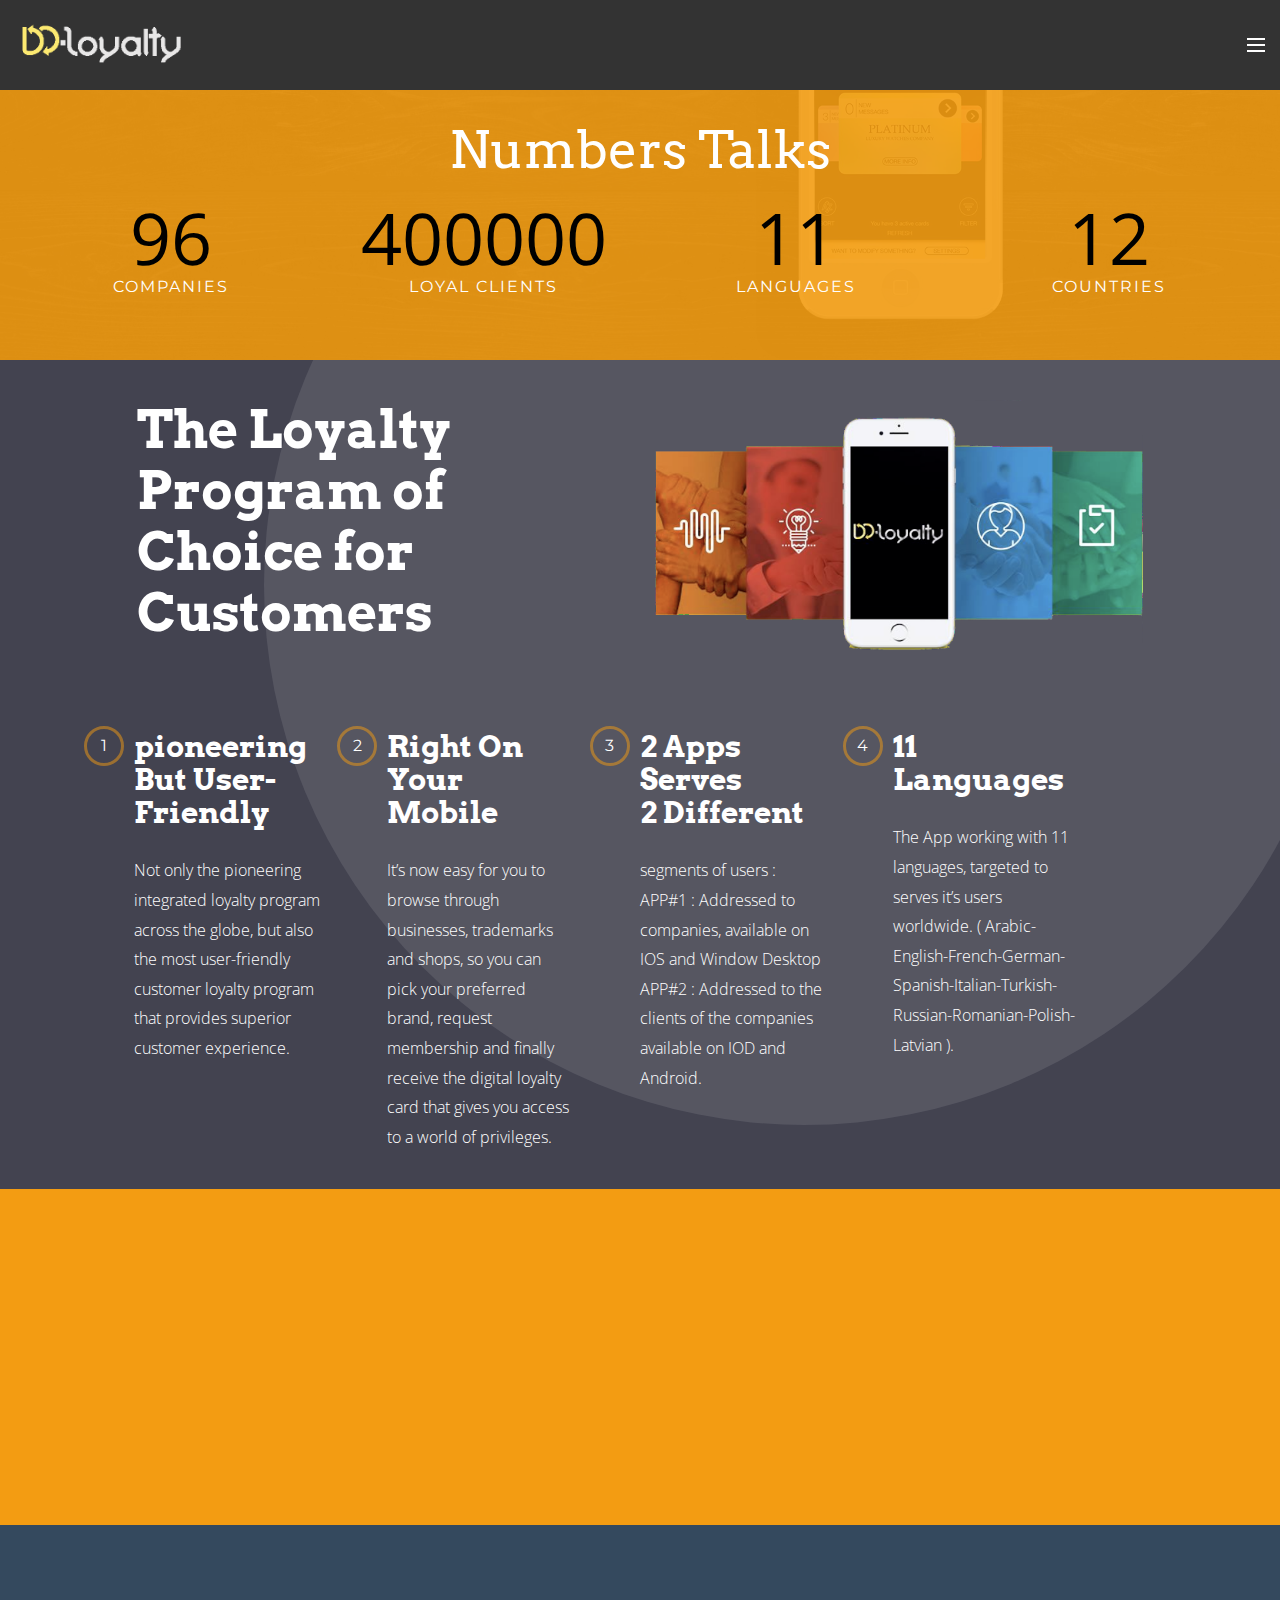
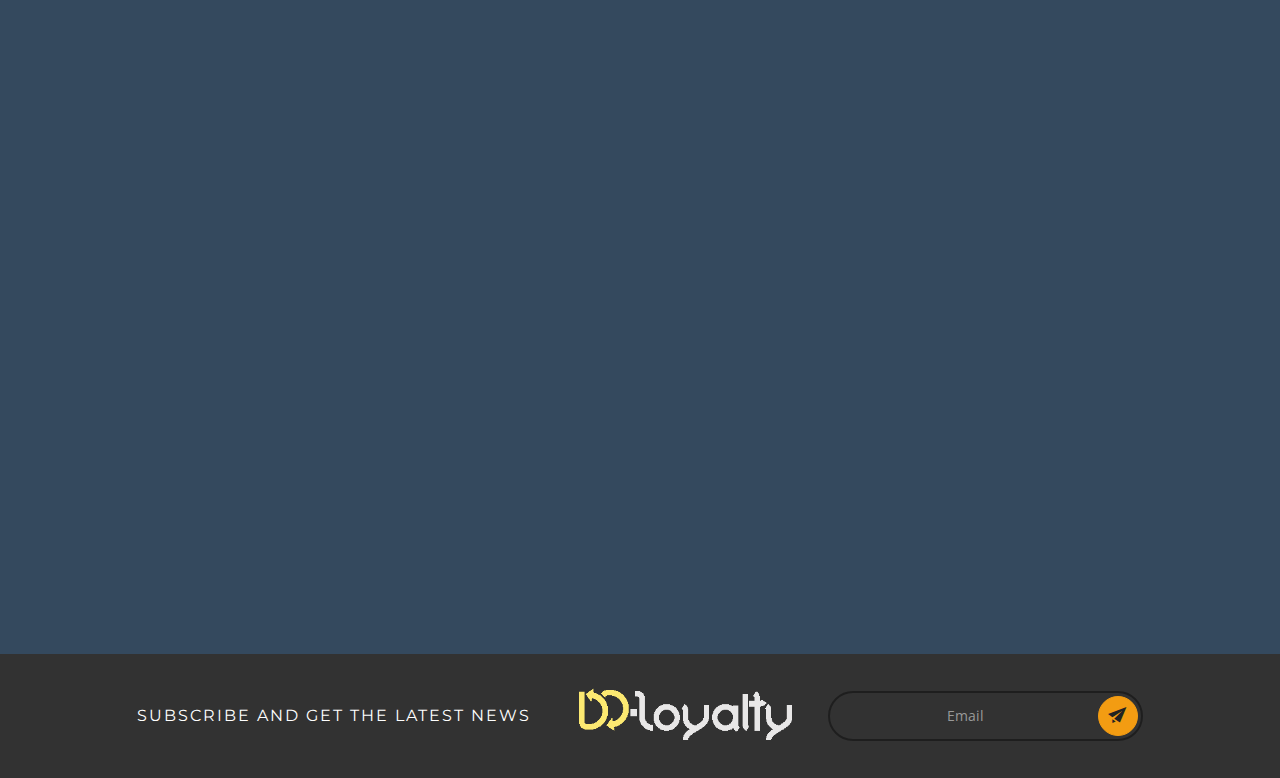
==== About-Dual-Directions.html @ cc1e782f "create github pages" ====
<!DOCTYPE html>
<html >
<head>
  <!-- Site made with Mobirise Website Builder v4.5.4, https://mobirise.com -->
  <meta charset="UTF-8">
  <meta http-equiv="X-UA-Compatible" content="IE=edge">
  <meta name="generator" content="Mobirise v4.5.4, mobirise.com">
  <meta name="viewport" content="width=device-width, initial-scale=1, minimum-scale=1">
  <link rel="shortcut icon" href="assets/images/logo-dd-loyalty-1-384x113.png" type="image/x-icon">
  <meta name="description" content="">
  <title>About Dual Directions</title>
  <link rel="stylesheet" href="assets/et-line-font-plugin/style.css">
  <link rel="stylesheet" href="https://fonts.googleapis.com/css?family=Montserrat:400,700">
  <link rel="stylesheet" href="https://fonts.googleapis.com/css?family=Open+Sans:400,400i,700,700i">
  <link rel="stylesheet" href="assets/bootstrap-material-design-font/css/material.css">
  <link rel="stylesheet" href="https://fonts.googleapis.com/css?family=Arvo:400,400i,700,700i">
  <link rel="stylesheet" href="assets/tether/tether.min.css">
  <link rel="stylesheet" href="assets/bootstrap/css/bootstrap.min.css">
  <link rel="stylesheet" href="assets/colorm-icons/style.css">
  <link rel="stylesheet" href="assets/socicon/css/socicon.min.css">
  <link rel="stylesheet" href="assets/animate.css/animate.min.css">
  <link rel="stylesheet" href="assets/dropdown/css/style.css">
  <link rel="stylesheet" href="assets/theme/css/style.css">
  <link rel="stylesheet" href="assets/mobirise/css/mbr-additional.css" type="text/css">
  
  
  
</head>
<body>
<section class="menu1" id="menu-y" data-rv-view="77">

    <nav class="navbar navbar-dropdown navbar-fixed-top">
        <div class="container-fluid">

            <div class="mbr-table">
                <div class="mbr-table-cell">

                    <div class="navbar-brand">
                        <a href="https://mobirise.com" class="navbar-logo"><img src="assets/images/logo-dd-loyalty-1-384x113.png" alt="Mobirise"></a>
                        
                    </div>

                </div>
                <div class="mbr-table-cell">

                    <button class="navbar-toggler pull-xs-right" type="button" data-toggle="collapse" data-target="#exCollapsingNavbar">
                        <span class="hamburger-icon"></span>
                    </button>

                    <ul class="nav-dropdown collapse pull-xs-right nav navbar-nav navbar-toggleable-xl" id="exCollapsingNavbar"><li class="nav-item"><a class="nav-link link" href="index.html#features5-3">For Businesses</a></li><li class="nav-item"><a class="nav-link link" href="For-Loyal-Customers.html#features5-m">For Loyal Customers</a></li><li class="nav-item"><a class="nav-link link" href="About-Dual-Directions.html#counters2-23">About Dual Directions&nbsp;</a></li><li class="nav-item"><a class="nav-link link" href="https://mobirise.com/">Articals &nbsp;&amp; News</a></li><li class="nav-item"><a class="nav-link link" href="page4.html#features5-26">Videos</a></li><li class="nav-item"><a class="nav-link link" href="#top">Manuals</a></li><li class="nav-item"><a class="nav-link link" href="Contact-us.html#animated-bg1-1a">Contact us</a></li><li class="nav-item nav-btn"><a class="nav-link btn btn-primary-outline btn-primary" href="index.html#call6-c">Free App Download</a></li></ul>
                    <button hidden="" class="navbar-toggler navbar-close" type="button" data-toggle="collapse" data-target="#exCollapsingNavbar">
                        <span class="close-icon"></span>
                    </button>

                </div>
            </div>

        </div>
    </nav>

</section>

<section class="mbr-section counters2 counters mbr-background mbr-after-navbar" id="counters2-23" data-rv-view="71" style="background-image: url(assets/images/02-1920x1280.png); padding-top: 120px; padding-bottom: 40px;">

    <div class="mbr-overlay" style="opacity: 0.9; background-color: rgb(243, 156, 18);">
    </div>

    <div class="container-fluid">
        <div class="row">
            <div class="col-xs-12">
                <div class="col-lg-10 col-lg-offset-1 col-xs-12 text-xs-center">
                    <h2 class="mbr-section-title display-4">Numbers Talks</h2>
                    </div>
                

                <div class="col-xl-3 col-md-6 col-xs-12 text-xs-center">

                     <div class="count mbr-section-text">96</div>
                    <h3 class="mbr-section-subtitle display-3">companies</h3>

                </div>

                <div class="col-xl-3 col-md-6 col-xs-12 text-xs-center">
                        
                    <div class="count mbr-section-text">400000</div>
                    <h3 class="mbr-section-subtitle display-3">loyal clients</h3>
                    
                </div>

                <div class="col-xl-3 col-md-6 col-xs-12 text-xs-center">

                    <div class="count mbr-section-text">11</div>
                    <h3 class="mbr-section-subtitle display-3">LANGUAGES</h3>
                    
                    
                </div>

                <div class="col-xl-3 col-md-6 col-xs-12 text-xs-center">

                    <div class="count mbr-section-text">12</div>
                    <h3 class="mbr-section-subtitle display-3">countries</h3>
                        
                </div>
            </div>

        </div>
    </div>
</section>

<section class="mbr-section mbr-section-hero features15 overflow-hidden" id="features15-22" data-rv-view="74" style="background-color: rgb(67, 67, 80); padding-top: 40px; padding-bottom: 0px;">

    

    <div class="mbr-table-cell">

        <div class="container-fluid position-relative">
            <div class="bg-circle"></div>
            <div class="row position-relative">
                <div class="col-xs-12 col-lg-10 col-lg-offset-1">
    
                    <div class="col-xs-12 col-lg-6">
                        <h1 class="mbr-section-title display-4 text-xs-center text-lg-left">The Loyalty Program of Choice for Customers</h1>
                    </div>

                    <div class="col-xs-12 col-lg-6">
                        <div>
                            <div class="mbr-figure"><img src="assets/images/dd-loyality-new-large-1270x661.png" class="card-img-top"></div>
                        </div>
                    </div>

                </div>
            </div>

            <div class="mbr-cards-row row">
            <div class="col-xs-12 col-lg-10 col-lg-offset-1">
                <div class="mbr-cards-col col-xs-12 col-lg-3">
                    <div class="container padding-left-0">
                        <div class="card cart-block">
                            <div class="card-block text-xs-left">
                                <h5 class="display-5 mbr-section-title">pioneering But User-Friendly</h5>
                                <p class="mbr-section-text lead">Not only the pioneering integrated loyalty program across the globe, but also the most user-friendly customer loyalty program that provides superior customer experience.</p>
                            </div>
                        </div>
                    </div>
                </div>
                <div class="mbr-cards-col col-xs-12 col-lg-3">
                    <div class="container padding-left-0">
                        <div class="card cart-block">
                            <div class="card-block text-xs-left">
                                <h5 class="mbr-section-title display-5">Right On Your Mobile</h5>
                                <p class="mbr-section-text lead">It’s now easy for you to browse through businesses, trademarks and shops, so you can pick your preferred brand, request membership and finally receive the digital loyalty card that gives you access to a world of privileges.</p>
                            </div>
                        </div>
                  </div>
                </div>
                <div class="mbr-cards-col col-xs-12 col-lg-3">
                    <div class="container padding-left-0">
                        <div class="card cart-block">
                            <div class="card-block text-xs-left">
                                <h5 class="display-5 mbr-section-title">2 Apps Serves&nbsp;<div>2 Different</div></h5>
                                <p class="mbr-section-text lead">segments of users :<br>APP#1 : Addressed to companies, available on IOS and Window Desktop<br>APP#2 : Addressed to the clients of the companies available on IOD and Android.</p>
                            </div>
                        </div>
                    </div>
                </div>
                <div class="mbr-cards-col col-xs-12 col-lg-3">
                    <div class="container padding-left-0">
                        <div class="card cart-block">
                            <div class="card-block text-xs-left">
                                <h5 class="display-5 mbr-section-title">11&nbsp;<div>Languages&nbsp;</div></h5>
                                <p class="mbr-section-text lead">The App working with 11 languages, targeted to serves it’s users worldwide. ( Arabic-English-French-German-Spanish-Italian-Turkish-Russian-Romanian-Polish-Latvian ).</p>
                            </div>
                        </div>
                    </div>
                </div>

            </div>
            </div>

        </div>
    </div>

</section>

<section class="mbr-section content6 article mbr-section__container" id="content6-1z" data-rv-view="79" style="background-color: rgb(243, 156, 18); padding-top: 20px; padding-bottom: 20px;">

    <div class="container">
        <div class="row">
            <div class="col-xs-12 col-md-6 lead"><p><strong>In addition,</strong> you might be always thinking of ways to communicate speedily and effectively with such companies and brands especially after the sale is made.</p><p><br></p><p>As a customer, you certainly want to feel that the companies you deal with and the brands you favor are taking care of you and providing the highest quality services at the best prices.</p><p><strong>Yet, </strong>you definitely do not want to receive all the random disturbing messages, but rather prefer to know only about such relevant offers as offers of the products and services in which you’re interested, price discounts, an invitation for a new shop opening…etc..</p></div>
            <div class="col-xs-12 col-md-6 lead"><p>Besides, you normally want to join a gratifying customer loyalty program that rewards you for your loyalty with a fair points system, so that you feel pleased and contented.</p><p><strong>Overall,</strong> the ideas of customer loyalty, customer feedback and customer satisfaction, are not quite new, but you surely don’t like the old-fashioned loyalty cards, the usually plastic cards that you might lose, forget, or even stuff your wallet!<br></p><p><br></p><p><strong>Dual Directions has solved all these problems once</strong> and for all through DD Loyalty, the first-of-its-kind solution that satisfies both businesses and customers via a simple application that both will be uploading. And now, it’s time for you to know what DD-Loyalty App does for you!</p></div>
        </div>
    </div>

</section>

<section class="mbr-section form1" id="form1-17" data-rv-view="81" style="background-color: rgb(52, 73, 94); padding-top: 120px; padding-bottom: 120px;">
    

    <div class="container-fluid">
        <div class="row">
            <div class="col-xs-12 col-lg-8 col-lg-offset-2 text-xs-center">

                

                <h1 class="mbr-section-title display-4">Get in Touch</h1>
                <p class="mbr-section-text lead">Our client’s opinion is what makes us move towards a better future. Tell us what’s going on in your mind.<br>We respond to all customer feedback and look forward to hearing from you well!<br></p>
                
                <div class="col-xs-12" data-form-type="formoid">


                    <div data-form-alert="true">
                        <div hidden="" data-form-alert-success="true" class="alert alert-form alert-success text-xs-center">Thanks for filling out form!</div>
                    </div>


                    <form action="https://mobirise.com/" method="post" data-form-title="Get in Touch">

                        <input type="hidden" value="u6u/DBRhcWepvpct2d9Y/6HLhNN4tbATE8g+fbpkG76/XbIf0vlTEslrKShm9LxxAmRmzPr7L2E4/oIRS05LzNoAr1yhCvOSApJQ8w4EXu50gPPjy2o3oAi0ptEviAZG" data-form-email="true">

                        <div class="row row-sm-offset">

                            <div class="col-xs-12 col-md-4">
                                <div class="form-group">
                                    <label class="form-control-label" for="form1-17-name">Name<span class="form-asterisk">*</span></label>
                                    <div class="form-icon"><img src="assets/images/icon-name.png"></div>
                                    <input type="text" class="form-control" name="name" required="" data-form-field="Name" placeholder="Name*" id="form1-17-name">
                                </div>
                            </div>

                            <div class="col-xs-12 col-md-4">
                                <div class="form-group">
                                    <label class="form-control-label" for="form1-17-email">Email<span class="form-asterisk">*</span></label>
                                    <div class="form-icon"><img src="assets/images/icon-email.png"></div>
                                    <input type="email" class="form-control" name="email" required="" data-form-field="Email" placeholder="Email*" id="form1-17-email">
                                </div>
                            </div>

                            <div class="col-xs-12 col-md-4">
                                <div class="form-group">
                                    <label class="form-control-label" for="form1-17-phone">Phone</label>
                                    <div class="form-icon"><img src="assets/images/icon-phone.png"></div>
                                    <input type="tel" class="form-control" name="phone" data-form-field="Phone" placeholder="Phone" id="form1-17-phone">
                                </div>
                            </div>

                        </div>

                        <div class="form-group">
                            <label class="form-control-label" for="form1-17-message">Message</label>
                            <textarea class="form-control" name="message" rows="7" data-form-field="Message" placeholder="Message" id="form1-17-message"></textarea>
                        </div>

                        <div><button type="submit" class="btn btn-primary">CONTACT US</button></div>

                    </form>
                </div>

            </div>
        </div>
    </div>

</section>

<footer class="mbr-small-footer mbr-section mbr-section-nopadding footer1 footer4" id="footer4-25" data-rv-view="90" style="background-color: rgb(50, 50, 50); padding-top: 1.75rem; padding-bottom: 1.75rem;">
    
    <div class="container-fluid">
      <div class="row">
        <div class="col-xs-12 col-lg-10 col-lg-offset-1">
            
            <div class="col-xs-12 col-lg-5 footer-list-2 table-cell-lg table-cell-middle">
                    <p class="mbr-section-subtitle display-3 text-xs-center text-lg-left">Subscribe and get the latest news</p>
            </div>

            <div class="col-xs-12 col-lg-3 text-xs-center text-lg-left table-cell-lg table-cell-middle">
                <div class="logo"><a href="https://mobirise.com"><img src="assets/images/logo-dd-loyalty-1-384x113.png" alt="Mobirise"></a></div>
            </div>

            <div class="col-xs-12 col-lg-4 text-xs-center table-cell-lg table-cell-middle" data-form-type="formoid">
              <div data-form-alert="true">
                  <div hidden="" data-form-alert-success="true" class="alert alert-form alert-success text-xs-center">Thanks for filling out form!</div>
              </div>


              <form action="https://mobirise.com/" method="post" data-form-title="UNTITLED FORM">

                  <input type="hidden" value="WxSpM+wYhWiNZIBntLJ3uOJRAUxGDJDLcQ+gfip+s226h4RrLnkxA+xedTmPTwYDCqXOky8zEZKpx0U9uU022z5yAn1julRdQb+M99zPWOS1uQZMxuwNMimH4YrwPU6Q" data-form-email="true">

                  <div class="form-inner">

                      

                      <div class="col-xs-12 mbr-table-cell padding-right-0 padding-left-0">
                          <div class="form-group">
                              <label class="form-control-label">Email</label>
                              <div class="form-icon"></div>
                              <input type="email" class="form-control" name="email" required="" data-form-field="Email" placeholder="Email">
                          </div>
                      </div>

                      

                      <div class="text-xs-left mbr-table-cell table-cell-top"><button type="submit" class="btn btn-primary"><span class="cm-icon cm-icon-paperplane"></span></button></div>

                  </div>
              </form>

            </div>
        </div>
        </div>
    </div>
</footer>


  <script src="assets/web/assets/jquery/jquery.min.js"></script>
  <script src="assets/tether/tether.min.js"></script>
  <script src="assets/bootstrap/js/bootstrap.min.js"></script>
  <script src="assets/smooth-scroll/smooth-scroll.js"></script>
  <script src="assets/viewport-checker/jquery.viewportchecker.js"></script>
  <script src="assets/dropdown/js/script.min.js"></script>
  <script src="assets/touch-swipe/jquery.touch-swipe.min.js"></script>
  <script src="assets/theme/js/script.js"></script>
  <script src="assets/formoid/formoid.min.js"></script>
  
  
  <input name="animation" type="hidden">
  </body>
</html>
---- assets/et-line-font-plugin/style.css ----
@font-face {
	font-family: 'et-line';
	src:url('fonts/et-line.eot');
	src:url('fonts/et-line.eot?#iefix') format('embedded-opentype'),
		url('fonts/et-line.woff') format('woff'),
		url('fonts/et-line.ttf') format('truetype'),
		url('fonts/et-line.svg#et-line') format('svg');
	font-weight: normal;
	font-style: normal;
}

/* Use the following CSS code if you want to use data attributes for inserting your icons */
.etl-icon, [data-icon]:before {
	font-family: 'et-line';
	content: attr(data-icon);
	speak: none;
	font-weight: normal;
	font-variant: normal;
	text-transform: none;
	line-height: 1;
	-webkit-font-smoothing: antialiased;
	-moz-osx-font-smoothing: grayscale;
	display:inline-block;
}

/* Use the following CSS code if you want to have a class per icon */
/*
Instead of a list of all class selectors,
you can use the generic selector below, but it's slower:
[class*="icon-"] {
*/
.icon-mobile, .icon-laptop, .icon-desktop, .icon-tablet, .icon-phone, .icon-document, .icon-documents, .icon-search, .icon-clipboard, .icon-newspaper, .icon-notebook, .icon-book-open, .icon-browser, .icon-calendar, .icon-presentation, .icon-picture, .icon-pictures, .icon-video, .icon-camera, .icon-printer, .icon-toolbox, .icon-briefcase, .icon-wallet, .icon-gift, .icon-bargraph, .icon-grid, .icon-expand, .icon-focus, .icon-edit, .icon-adjustments, .icon-ribbon, .icon-hourglass, .icon-lock, .icon-megaphone, .icon-shield, .icon-trophy, .icon-flag, .icon-map, .icon-puzzle, .icon-basket, .icon-envelope, .icon-streetsign, .icon-telescope, .icon-gears, .icon-key, .icon-paperclip, .icon-attachment, .icon-pricetags, .icon-lightbulb, .icon-layers, .icon-pencil, .icon-tools, .icon-tools-2, .icon-scissors, .icon-paintbrush, .icon-magnifying-glass, .icon-circle-compass, .icon-linegraph, .icon-mic, .icon-strategy, .icon-beaker, .icon-caution, .icon-recycle, .icon-anchor, .icon-profile-male, .icon-profile-female, .icon-bike, .icon-wine, .icon-hotairballoon, .icon-globe, .icon-genius, .icon-map-pin, .icon-dial, .icon-chat, .icon-heart, .icon-cloud, .icon-upload, .icon-download, .icon-target, .icon-hazardous, .icon-piechart, .icon-speedometer, .icon-global, .icon-compass, .icon-lifesaver, .icon-clock, .icon-aperture, .icon-quote, .icon-scope, .icon-alarmclock, .icon-refresh, .icon-happy, .icon-sad, .icon-facebook, .icon-twitter, .icon-googleplus, .icon-rss, .icon-tumblr, .icon-linkedin, .icon-dribbble {
	font-family: 'et-line';
	speak: none;
	font-style: normal;
	font-weight: normal;
	font-variant: normal;
	text-transform: none;
	line-height: 1;
	-webkit-font-smoothing: antialiased;
	-moz-osx-font-smoothing: grayscale;
	display:inline-block;
}
.icon-mobile:before {
	content: "\e000";
}
.icon-laptop:before {
	content: "\e001";
}
.icon-desktop:before {
	content: "\e002";
}
.icon-tablet:before {
	content: "\e003";
}
.icon-phone:before {
	content: "\e004";
}
.icon-document:before {
	content: "\e005";
}
.icon-documents:before {
	content: "\e006";
}
.icon-search:before {
	content: "\e007";
}
.icon-clipboard:before {
	content: "\e008";
}
.icon-newspaper:before {
	content: "\e009";
}
.icon-notebook:before {
	content: "\e00a";
}
.icon-book-open:before {
	content: "\e00b";
}
.icon-browser:before {
	content: "\e00c";
}
.icon-calendar:before {
	content: "\e00d";
}
.icon-presentation:before {
	content: "\e00e";
}
.icon-picture:before {
	content: "\e00f";
}
.icon-pictures:before {
	content: "\e010";
}
.icon-video:before {
	content: "\e011";
}
.icon-camera:before {
	content: "\e012";
}
.icon-printer:before {
	content: "\e013";
}
.icon-toolbox:before {
	content: "\e014";
}
.icon-briefcase:before {
	content: "\e015";
}
.icon-wallet:before {
	content: "\e016";
}
.icon-gift:before {
	content: "\e017";
}
.icon-bargraph:before {
	content: "\e018";
}
.icon-grid:before {
	content: "\e019";
}
.icon-expand:before {
	content: "\e01a";
}
.icon-focus:before {
	content: "\e01b";
}
.icon-edit:before {
	content: "\e01c";
}
.icon-adjustments:before {
	content: "\e01d";
}
.icon-ribbon:before {
	content: "\e01e";
}
.icon-hourglass:before {
	content: "\e01f";
}
.icon-lock:before {
	content: "\e020";
}
.icon-megaphone:before {
	content: "\e021";
}
.icon-shield:before {
	content: "\e022";
}
.icon-trophy:before {
	content: "\e023";
}
.icon-flag:before {
	content: "\e024";
}
.icon-map:before {
	content: "\e025";
}
.icon-puzzle:before {
	content: "\e026";
}
.icon-basket:before {
	content: "\e027";
}
.icon-envelope:before {
	content: "\e028";
}
.icon-streetsign:before {
	content: "\e029";
}
.icon-telescope:before {
	content: "\e02a";
}
.icon-gears:before {
	content: "\e02b";
}
.icon-key:before {
	content: "\e02c";
}
.icon-paperclip:before {
	content: "\e02d";
}
.icon-attachment:before {
	content: "\e02e";
}
.icon-pricetags:before {
	content: "\e02f";
}
.icon-lightbulb:before {
	content: "\e030";
}
.icon-layers:before {
	content: "\e031";
}
.icon-pencil:before {
	content: "\e032";
}
.icon-tools:before {
	content: "\e033";
}
.icon-tools-2:before {
	content: "\e034";
}
.icon-scissors:before {
	content: "\e035";
}
.icon-paintbrush:before {
	content: "\e036";
}
.icon-magnifying-glass:before {
	content: "\e037";
}
.icon-circle-compass:before {
	content: "\e038";
}
.icon-linegraph:before {
	content: "\e039";
}
.icon-mic:before {
	content: "\e03a";
}
.icon-strategy:before {
	content: "\e03b";
}
.icon-beaker:before {
	content: "\e03c";
}
.icon-caution:before {
	content: "\e03d";
}
.icon-recycle:before {
	content: "\e03e";
}
.icon-anchor:before {
	content: "\e03f";
}
.icon-profile-male:before {
	content: "\e040";
}
.icon-profile-female:before {
	content: "\e041";
}
.icon-bike:before {
	content: "\e042";
}
.icon-wine:before {
	content: "\e043";
}
.icon-hotairballoon:before {
	content: "\e044";
}
.icon-globe:before {
	content: "\e045";
}
.icon-genius:before {
	content: "\e046";
}
.icon-map-pin:before {
	content: "\e047";
}
.icon-dial:before {
	content: "\e048";
}
.icon-chat:before {
	content: "\e049";
}
.icon-heart:before {
	content: "\e04a";
}
.icon-cloud:before {
	content: "\e04b";
}
.icon-upload:before {
	content: "\e04c";
}
.icon-download:before {
	content: "\e04d";
}
.icon-target:before {
	content: "\e04e";
}
.icon-hazardous:before {
	content: "\e04f";
}
.icon-piechart:before {
	content: "\e050";
}
.icon-speedometer:before {
	content: "\e051";
}
.icon-global:before {
	content: "\e052";
}
.icon-compass:before {
	content: "\e053";
}
.icon-lifesaver:before {
	content: "\e054";
}
.icon-clock:before {
	content: "\e055";
}
.icon-aperture:before {
	content: "\e056";
}
.icon-quote:before {
	content: "\e057";
}
.icon-scope:before {
	content: "\e058";
}
.icon-alarmclock:before {
	content: "\e059";
}
.icon-refresh:before {
	content: "\e05a";
}
.icon-happy:before {
	content: "\e05b";
}
.icon-sad:before {
	content: "\e05c";
}
.icon-facebook:before {
	content: "\e05d";
}
.icon-twitter:before {
	content: "\e05e";
}
.icon-googleplus:before {
	content: "\e05f";
}
.icon-rss:before {
	content: "\e060";
}
.icon-tumblr:before {
	content: "\e061";
}
.icon-linkedin:before {
	content: "\e062";
}
.icon-dribbble:before {
	content: "\e063";
}
---- assets/bootstrap-material-design-font/css/material.css ----
@font-face {
  font-family: 'Material-Design-Icons';
  src: url('../fonts/Material-Design-Icons.eot?3ocs8m');
  src: url('../fonts/Material-Design-Icons.eot?#iefix3ocs8m') format('embedded-opentype'), url('../fonts/Material-Design-Icons.woff?3ocs8m') format('woff'), url('../fonts/Material-Design-Icons.ttf?3ocs8m') format('truetype'), url('../fonts/Material-Design-Icons.svg?3ocs8m#Material-Design-Icons') format('svg');
  font-weight: normal;
  font-style: normal;
}
[class^="mdi-"],
[class*="mdi-"] {
  speak: none;
  display: inline-block;
  font-style: normal;
  font-variant:normal;
  font-weight:normal;
  /*font-size:24px;*/
  line-height:1;
  font-family:'Material-Design-Icons' !important;
  text-rendering: auto;
  
  -webkit-font-smoothing: antialiased;
  -moz-osx-font-smoothing: grayscale;
  -webkit-transform: translate(0, 0);
      -ms-transform: translate(0, 0);
          transform: translate(0, 0);
}
[class^="mdi-"]:before,
[class*="mdi-"]:before {
  display: inline-block;
  speak: none;
  text-decoration: inherit;
}
[class^="mdi-"].pull-left,
[class*="mdi-"].pull-left {
  margin-right: .3em;
}
[class^="mdi-"].pull-right,
[class*="mdi-"].pull-right {
  margin-left: .3em;
}
[class^="mdi-"].mdi-lg:before,
[class*="mdi-"].mdi-lg:before,
[class^="mdi-"].mdi-lg:after,
[class*="mdi-"].mdi-lg:after {
  font-size: 1.33333333em;
  line-height: 0.75em;
  vertical-align: -15%;
}
[class^="mdi-"].mdi-2x:before,
[class*="mdi-"].mdi-2x:before,
[class^="mdi-"].mdi-2x:after,
[class*="mdi-"].mdi-2x:after {
  font-size: 2em;
}
[class^="mdi-"].mdi-3x:before,
[class*="mdi-"].mdi-3x:before,
[class^="mdi-"].mdi-3x:after,
[class*="mdi-"].mdi-3x:after {
  font-size: 3em;
}
[class^="mdi-"].mdi-4x:before,
[class*="mdi-"].mdi-4x:before,
[class^="mdi-"].mdi-4x:after,
[class*="mdi-"].mdi-4x:after {
  font-size: 4em;
}
[class^="mdi-"].mdi-5x:before,
[class*="mdi-"].mdi-5x:before,
[class^="mdi-"].mdi-5x:after,
[class*="mdi-"].mdi-5x:after {
  font-size: 5em;
}
[class^="mdi-device-signal-cellular-"]:after,
[class^="mdi-device-battery-"]:after,
[class^="mdi-device-battery-charging-"]:after,
[class^="mdi-device-signal-cellular-connected-no-internet-"]:after,
[class^="mdi-device-signal-wifi-"]:after,
[class^="mdi-device-signal-wifi-statusbar-not-connected"]:after,
.mdi-device-network-wifi:after {
  opacity: .3;
  position: absolute;
  left: 0;
  top: 0;
  z-index: 1;
  display: inline-block;
  speak: none;
  text-decoration: inherit;
}
[class^="mdi-device-signal-cellular-"]:after {
  content: "\e758";
}
[class^="mdi-device-battery-"]:after {
  content: "\e735";
}
[class^="mdi-device-battery-charging-"]:after {
  content: "\e733";
}
[class^="mdi-device-signal-cellular-connected-no-internet-"]:after {
  content: "\e75d";
}
[class^="mdi-device-signal-wifi-"]:after,
.mdi-device-network-wifi:after {
  content: "\e765";
}
[class^="mdi-device-signal-wifi-statusbasr-not-connected"]:after {
  content: "\e8f7";
}
.mdi-device-signal-cellular-off:after,
.mdi-device-signal-cellular-null:after,
.mdi-device-signal-cellular-no-sim:after,
.mdi-device-signal-wifi-off:after,
.mdi-device-signal-wifi-4-bar:after,
.mdi-device-signal-cellular-4-bar:after,
.mdi-device-battery-alert:after,
.mdi-device-signal-cellular-connected-no-internet-4-bar:after,
.mdi-device-battery-std:after,
.mdi-device-battery-full .mdi-device-battery-unknown:after {
  content: "";
}
.mdi-fw {
  width: 1.28571429em;
  text-align: center;
}
.mdi-ul {
  padding-left: 0;
  margin-left: 2.14285714em;
  list-style-type: none;
}
.mdi-ul > li {
  position: relative;
}
.mdi-li {
  position: absolute;
  left: -2.14285714em;
  width: 2.14285714em;
  top: 0.14285714em;
  text-align: center;
}
.mdi-li.mdi-lg {
  left: -1.85714286em;
}
.mdi-border {
  padding: .2em .25em .15em;
  border: solid 0.08em #eeeeee;
  border-radius: .1em;
}
.mdi-spin {
  -webkit-animation: mdi-spin 2s infinite linear;
  animation: mdi-spin 2s infinite linear;
  -webkit-transform-origin: 50% 50%;
  -ms-transform-origin: 50% 50%;
      transform-origin: 50% 50%;
}
.mdi-pulse {
  -webkit-animation: mdi-spin 1s steps(8) infinite;
  animation: mdi-spin 1s steps(8) infinite;
  -webkit-transform-origin: 50% 50%;
  -ms-transform-origin: 50% 50%;
      transform-origin: 50% 50%;
}
@-webkit-keyframes mdi-spin {
  0% {
    -webkit-transform: rotate(0deg);
    transform: rotate(0deg);
  }
  100% {
    -webkit-transform: rotate(359deg);
    transform: rotate(359deg);
  }
}
@keyframes mdi-spin {
  0% {
    -webkit-transform: rotate(0deg);
    transform: rotate(0deg);
  }
  100% {
    -webkit-transform: rotate(359deg);
    transform: rotate(359deg);
  }
}
.mdi-rotate-90 {
  filter: progid:DXImageTransform.Microsoft.BasicImage(rotation=1);
  -webkit-transform: rotate(90deg);
  -ms-transform: rotate(90deg);
  transform: rotate(90deg);
}
.mdi-rotate-180 {
  filter: progid:DXImageTransform.Microsoft.BasicImage(rotation=2);
  -webkit-transform: rotate(180deg);
  -ms-transform: rotate(180deg);
  transform: rotate(180deg);
}
.mdi-rotate-270 {
  filter: progid:DXImageTransform.Microsoft.BasicImage(rotation=3);
  -webkit-transform: rotate(270deg);
  -ms-transform: rotate(270deg);
  transform: rotate(270deg);
}
.mdi-flip-horizontal {
  filter: progid:DXImageTransform.Microsoft.BasicImage(rotation=0, mirror=1);
  -webkit-transform: scale(-1, 1);
  -ms-transform: scale(-1, 1);
  transform: scale(-1, 1);
}
.mdi-flip-vertical {
  filter: progid:DXImageTransform.Microsoft.BasicImage(rotation=2, mirror=1);
  -webkit-transform: scale(1, -1);
  -ms-transform: scale(1, -1);
  transform: scale(1, -1);
}
:root .mdi-rotate-90,
:root .mdi-rotate-180,
:root .mdi-rotate-270,
:root .mdi-flip-horizontal,
:root .mdi-flip-vertical {
  -webkit-filter: none;
          filter: none;
}
.mdi-stack {
  position: relative;
  display: inline-block;
  width: 2em;
  height: 2em;
  line-height: 2em;
  vertical-align: middle;
}
.mdi-stack-1x,
.mdi-stack-2x {
  position: absolute;
  left: 0;
  width: 100%;
  text-align: center;
}
.mdi-stack-1x {
  line-height: inherit;
}
.mdi-stack-2x {
  font-size: 2em;
}
.mdi-inverse {
  color: #ffffff;
}
/* Start Icons */
.mdi-action-3d-rotation:before {
  content: "\e600";
}
.mdi-action-accessibility:before {
  content: "\e601";
}
.mdi-action-account-balance-wallet:before {
  content: "\e602";
}
.mdi-action-account-balance:before {
  content: "\e603";
}
.mdi-action-account-box:before {
  content: "\e604";
}
.mdi-action-account-child:before {
  content: "\e605";
}
.mdi-action-account-circle:before {
  content: "\e606";
}
.mdi-action-add-shopping-cart:before {
  content: "\e607";
}
.mdi-action-alarm-add:before {
  content: "\e608";
}
.mdi-action-alarm-off:before {
  content: "\e609";
}
.mdi-action-alarm-on:before {
  content: "\e60a";
}
.mdi-action-alarm:before {
  content: "\e60b";
}
.mdi-action-android:before {
  content: "\e60c";
}
.mdi-action-announcement:before {
  content: "\e60d";
}
.mdi-action-aspect-ratio:before {
  content: "\e60e";
}
.mdi-action-assessment:before {
  content: "\e60f";
}
.mdi-action-assignment-ind:before {
  content: "\e610";
}
.mdi-action-assignment-late:before {
  content: "\e611";
}
.mdi-action-assignment-return:before {
  content: "\e612";
}
.mdi-action-assignment-returned:before {
  content: "\e613";
}
.mdi-action-assignment-turned-in:before {
  content: "\e614";
}
.mdi-action-assignment:before {
  content: "\e615";
}
.mdi-action-autorenew:before {
  content: "\e616";
}
.mdi-action-backup:before {
  content: "\e617";
}
.mdi-action-book:before {
  content: "\e618";
}
.mdi-action-bookmark-outline:before {
  content: "\e619";
}
.mdi-action-bookmark:before {
  content: "\e61a";
}
.mdi-action-bug-report:before {
  content: "\e61b";
}
.mdi-action-cached:before {
  content: "\e61c";
}
.mdi-action-check-circle:before {
  content: "\e61d";
}
.mdi-action-class:before {
  content: "\e61e";
}
.mdi-action-credit-card:before {
  content: "\e61f";
}
.mdi-action-dashboard:before {
  content: "\e620";
}
.mdi-action-delete:before {
  content: "\e621";
}
.mdi-action-description:before {
  content: "\e622";
}
.mdi-action-dns:before {
  content: "\e623";
}
.mdi-action-done-all:before {
  content: "\e624";
}
.mdi-action-done:before {
  content: "\e625";
}
.mdi-action-event:before {
  content: "\e626";
}
.mdi-action-exit-to-app:before {
  content: "\e627";
}
.mdi-action-explore:before {
  content: "\e628";
}
.mdi-action-extension:before {
  content: "\e629";
}
.mdi-action-face-unlock:before {
  content: "\e62a";
}
.mdi-action-favorite-outline:before {
  content: "\e62b";
}
.mdi-action-favorite:before {
  content: "\e62c";
}
.mdi-action-find-in-page:before {
  content: "\e62d";
}
.mdi-action-find-replace:before {
  content: "\e62e";
}
.mdi-action-flip-to-back:before {
  content: "\e62f";
}
.mdi-action-flip-to-front:before {
  content: "\e630";
}
.mdi-action-get-app:before {
  content: "\e631";
}
.mdi-action-grade:before {
  content: "\e632";
}
.mdi-action-group-work:before {
  content: "\e633";
}
.mdi-action-help:before {
  content: "\e634";
}
.mdi-action-highlight-remove:before {
  content: "\e635";
}
.mdi-action-history:before {
  content: "\e636";
}
.mdi-action-home:before {
  content: "\e637";
}
.mdi-action-https:before {
  content: "\e638";
}
.mdi-action-info-outline:before {
  content: "\e639";
}
.mdi-action-info:before {
  content: "\e63a";
}
.mdi-action-input:before {
  content: "\e63b";
}
.mdi-action-invert-colors:before {
  content: "\e63c";
}
.mdi-action-label-outline:before {
  content: "\e63d";
}
.mdi-action-label:before {
  content: "\e63e";
}
.mdi-action-language:before {
  content: "\e63f";
}
.mdi-action-launch:before {
  content: "\e640";
}
.mdi-action-list:before {
  content: "\e641";
}
.mdi-action-lock-open:before {
  content: "\e642";
}
.mdi-action-lock-outline:before {
  content: "\e643";
}
.mdi-action-lock:before {
  content: "\e644";
}
.mdi-action-loyalty:before {
  content: "\e645";
}
.mdi-action-markunread-mailbox:before {
  content: "\e646";
}
.mdi-action-note-add:before {
  content: "\e647";
}
.mdi-action-open-in-browser:before {
  content: "\e648";
}
.mdi-action-open-in-new:before {
  content: "\e649";
}
.mdi-action-open-with:before {
  content: "\e64a";
}
.mdi-action-pageview:before {
  content: "\e64b";
}
.mdi-action-payment:before {
  content: "\e64c";
}
.mdi-action-perm-camera-mic:before {
  content: "\e64d";
}
.mdi-action-perm-contact-cal:before {
  content: "\e64e";
}
.mdi-action-perm-data-setting:before {
  content: "\e64f";
}
.mdi-action-perm-device-info:before {
  content: "\e650";
}
.mdi-action-perm-identity:before {
  content: "\e651";
}
.mdi-action-perm-media:before {
  content: "\e652";
}
.mdi-action-perm-phone-msg:before {
  content: "\e653";
}
.mdi-action-perm-scan-wifi:before {
  content: "\e654";
}
.mdi-action-picture-in-picture:before {
  content: "\e655";
}
.mdi-action-polymer:before {
  content: "\e656";
}
.mdi-action-print:before {
  content: "\e657";
}
.mdi-action-query-builder:before {
  content: "\e658";
}
.mdi-action-question-answer:before {
  content: "\e659";
}
.mdi-action-receipt:before {
  content: "\e65a";
}
.mdi-action-redeem:before {
  content: "\e65b";
}
.mdi-action-reorder:before {
  content: "\e65c";
}
.mdi-action-report-problem:before {
  content: "\e65d";
}
.mdi-action-restore:before {
  content: "\e65e";
}
.mdi-action-room:before {
  content: "\e65f";
}
.mdi-action-schedule:before {
  content: "\e660";
}
.mdi-action-search:before {
  content: "\e661";
}
.mdi-action-settings-applications:before {
  content: "\e662";
}
.mdi-action-settings-backup-restore:before {
  content: "\e663";
}
.mdi-action-settings-bluetooth:before {
  content: "\e664";
}
.mdi-action-settings-cell:before {
  content: "\e665";
}
.mdi-action-settings-display:before {
  content: "\e666";
}
.mdi-action-settings-ethernet:before {
  content: "\e667";
}
.mdi-action-settings-input-antenna:before {
  content: "\e668";
}
.mdi-action-settings-input-component:before {
  content: "\e669";
}
.mdi-action-settings-input-composite:before {
  content: "\e66a";
}
.mdi-action-settings-input-hdmi:before {
  content: "\e66b";
}
.mdi-action-settings-input-svideo:before {
  content: "\e66c";
}
.mdi-action-settings-overscan:before {
  content: "\e66d";
}
.mdi-action-settings-phone:before {
  content: "\e66e";
}
.mdi-action-settings-power:before {
  content: "\e66f";
}
.mdi-action-settings-remote:before {
  content: "\e670";
}
.mdi-action-settings-voice:before {
  content: "\e671";
}
.mdi-action-settings:before {
  content: "\e672";
}
.mdi-action-shop-two:before {
  content: "\e673";
}
.mdi-action-shop:before {
  content: "\e674";
}
.mdi-action-shopping-basket:before {
  content: "\e675";
}
.mdi-action-shopping-cart:before {
  content: "\e676";
}
.mdi-action-speaker-notes:before {
  content: "\e677";
}
.mdi-action-spellcheck:before {
  content: "\e678";
}
.mdi-action-star-rate:before {
  content: "\e679";
}
.mdi-action-stars:before {
  content: "\e67a";
}
.mdi-action-store:before {
  content: "\e67b";
}
.mdi-action-subject:before {
  content: "\e67c";
}
.mdi-action-supervisor-account:before {
  content: "\e67d";
}
.mdi-action-swap-horiz:before {
  content: "\e67e";
}
.mdi-action-swap-vert-circle:before {
  content: "\e67f";
}
.mdi-action-swap-vert:before {
  content: "\e680";
}
.mdi-action-system-update-tv:before {
  content: "\e681";
}
.mdi-action-tab-unselected:before {
  content: "\e682";
}
.mdi-action-tab:before {
  content: "\e683";
}
.mdi-action-theaters:before {
  content: "\e684";
}
.mdi-action-thumb-down:before {
  content: "\e685";
}
.mdi-action-thumb-up:before {
  content: "\e686";
}
.mdi-action-thumbs-up-down:before {
  content: "\e687";
}
.mdi-action-toc:before {
  content: "\e688";
}
.mdi-action-today:before {
  content: "\e689";
}
.mdi-action-track-changes:before {
  content: "\e68a";
}
.mdi-action-translate:before {
  content: "\e68b";
}
.mdi-action-trending-down:before {
  content: "\e68c";
}
.mdi-action-trending-neutral:before {
  content: "\e68d";
}
.mdi-action-trending-up:before {
  content: "\e68e";
}
.mdi-action-turned-in-not:before {
  content: "\e68f";
}
.mdi-action-turned-in:before {
  content: "\e690";
}
.mdi-action-verified-user:before {
  content: "\e691";
}
.mdi-action-view-agenda:before {
  content: "\e692";
}
.mdi-action-view-array:before {
  content: "\e693";
}
.mdi-action-view-carousel:before {
  content: "\e694";
}
.mdi-action-view-column:before {
  content: "\e695";
}
.mdi-action-view-day:before {
  content: "\e696";
}
.mdi-action-view-headline:before {
  content: "\e697";
}
.mdi-action-view-list:before {
  content: "\e698";
}
.mdi-action-view-module:before {
  content: "\e699";
}
.mdi-action-view-quilt:before {
  content: "\e69a";
}
.mdi-action-view-stream:before {
  content: "\e69b";
}
.mdi-action-view-week:before {
  content: "\e69c";
}
.mdi-action-visibility-off:before {
  content: "\e69d";
}
.mdi-action-visibility:before {
  content: "\e69e";
}
.mdi-action-wallet-giftcard:before {
  content: "\e69f";
}
.mdi-action-wallet-membership:before {
  content: "\e6a0";
}
.mdi-action-wallet-travel:before {
  content: "\e6a1";
}
.mdi-action-work:before {
  content: "\e6a2";
}
.mdi-alert-error:before {
  content: "\e6a3";
}
.mdi-alert-warning:before {
  content: "\e6a4";
}
.mdi-av-album:before {
  content: "\e6a5";
}
.mdi-av-closed-caption:before {
  content: "\e6a6";
}
.mdi-av-equalizer:before {
  content: "\e6a7";
}
.mdi-av-explicit:before {
  content: "\e6a8";
}
.mdi-av-fast-forward:before {
  content: "\e6a9";
}
.mdi-av-fast-rewind:before {
  content: "\e6aa";
}
.mdi-av-games:before {
  content: "\e6ab";
}
.mdi-av-hearing:before {
  content: "\e6ac";
}
.mdi-av-high-quality:before {
  content: "\e6ad";
}
.mdi-av-loop:before {
  content: "\e6ae";
}
.mdi-av-mic-none:before {
  content: "\e6af";
}
.mdi-av-mic-off:before {
  content: "\e6b0";
}
.mdi-av-mic:before {
  content: "\e6b1";
}
.mdi-av-movie:before {
  content: "\e6b2";
}
.mdi-av-my-library-add:before {
  content: "\e6b3";
}
.mdi-av-my-library-books:before {
  content: "\e6b4";
}
.mdi-av-my-library-music:before {
  content: "\e6b5";
}
.mdi-av-new-releases:before {
  content: "\e6b6";
}
.mdi-av-not-interested:before {
  content: "\e6b7";
}
.mdi-av-pause-circle-fill:before {
  content: "\e6b8";
}
.mdi-av-pause-circle-outline:before {
  content: "\e6b9";
}
.mdi-av-pause:before {
  content: "\e6ba";
}
.mdi-av-play-arrow:before {
  content: "\e6bb";
}
.mdi-av-play-circle-fill:before {
  content: "\e6bc";
}
.mdi-av-play-circle-outline:before {
  content: "\e6bd";
}
.mdi-av-play-shopping-bag:before {
  content: "\e6be";
}
.mdi-av-playlist-add:before {
  content: "\e6bf";
}
.mdi-av-queue-music:before {
  content: "\e6c0";
}
.mdi-av-queue:before {
  content: "\e6c1";
}
.mdi-av-radio:before {
  content: "\e6c2";
}
.mdi-av-recent-actors:before {
  content: "\e6c3";
}
.mdi-av-repeat-one:before {
  content: "\e6c4";
}
.mdi-av-repeat:before {
  content: "\e6c5";
}
.mdi-av-replay:before {
  content: "\e6c6";
}
.mdi-av-shuffle:before {
  content: "\e6c7";
}
.mdi-av-skip-next:before {
  content: "\e6c8";
}
.mdi-av-skip-previous:before {
  content: "\e6c9";
}
.mdi-av-snooze:before {
  content: "\e6ca";
}
.mdi-av-stop:before {
  content: "\e6cb";
}
.mdi-av-subtitles:before {
  content: "\e6cc";
}
.mdi-av-surround-sound:before {
  content: "\e6cd";
}
.mdi-av-timer:before {
  content: "\e6ce";
}
.mdi-av-video-collection:before {
  content: "\e6cf";
}
.mdi-av-videocam-off:before {
  content: "\e6d0";
}
.mdi-av-videocam:before {
  content: "\e6d1";
}
.mdi-av-volume-down:before {
  content: "\e6d2";
}
.mdi-av-volume-mute:before {
  content: "\e6d3";
}
.mdi-av-volume-off:before {
  content: "\e6d4";
}
.mdi-av-volume-up:before {
  content: "\e6d5";
}
.mdi-av-web:before {
  content: "\e6d6";
}
.mdi-communication-business:before {
  content: "\e6d7";
}
.mdi-communication-call-end:before {
  content: "\e6d8";
}
.mdi-communication-call-made:before {
  content: "\e6d9";
}
.mdi-communication-call-merge:before {
  content: "\e6da";
}
.mdi-communication-call-missed:before {
  content: "\e6db";
}
.mdi-communication-call-received:before {
  content: "\e6dc";
}
.mdi-communication-call-split:before {
  content: "\e6dd";
}
.mdi-communication-call:before {
  content: "\e6de";
}
.mdi-communication-chat:before {
  content: "\e6df";
}
.mdi-communication-clear-all:before {
  content: "\e6e0";
}
.mdi-communication-comment:before {
  content: "\e6e1";
}
.mdi-communication-contacts:before {
  content: "\e6e2";
}
.mdi-communication-dialer-sip:before {
  content: "\e6e3";
}
.mdi-communication-dialpad:before {
  content: "\e6e4";
}
.mdi-communication-dnd-on:before {
  content: "\e6e5";
}
.mdi-communication-email:before {
  content: "\e6e6";
}
.mdi-communication-forum:before {
  content: "\e6e7";
}
.mdi-communication-import-export:before {
  content: "\e6e8";
}
.mdi-communication-invert-colors-off:before {
  content: "\e6e9";
}
.mdi-communication-invert-colors-on:before {
  content: "\e6ea";
}
.mdi-communication-live-help:before {
  content: "\e6eb";
}
.mdi-communication-location-off:before {
  content: "\e6ec";
}
.mdi-communication-location-on:before {
  content: "\e6ed";
}
.mdi-communication-message:before {
  content: "\e6ee";
}
.mdi-communication-messenger:before {
  content: "\e6ef";
}
.mdi-communication-no-sim:before {
  content: "\e6f0";
}
.mdi-communication-phone:before {
  content: "\e6f1";
}
.mdi-communication-portable-wifi-off:before {
  content: "\e6f2";
}
.mdi-communication-quick-contacts-dialer:before {
  content: "\e6f3";
}
.mdi-communication-quick-contacts-mail:before {
  content: "\e6f4";
}
.mdi-communication-ring-volume:before {
  content: "\e6f5";
}
.mdi-communication-stay-current-landscape:before {
  content: "\e6f6";
}
.mdi-communication-stay-current-portrait:before {
  content: "\e6f7";
}
.mdi-communication-stay-primary-landscape:before {
  content: "\e6f8";
}
.mdi-communication-stay-primary-portrait:before {
  content: "\e6f9";
}
.mdi-communication-swap-calls:before {
  content: "\e6fa";
}
.mdi-communication-textsms:before {
  content: "\e6fb";
}
.mdi-communication-voicemail:before {
  content: "\e6fc";
}
.mdi-communication-vpn-key:before {
  content: "\e6fd";
}
.mdi-content-add-box:before {
  content: "\e6fe";
}
.mdi-content-add-circle-outline:before {
  content: "\e6ff";
}
.mdi-content-add-circle:before {
  content: "\e700";
}
.mdi-content-add:before {
  content: "\e701";
}
.mdi-content-archive:before {
  content: "\e702";
}
.mdi-content-backspace:before {
  content: "\e703";
}
.mdi-content-block:before {
  content: "\e704";
}
.mdi-content-clear:before {
  content: "\e705";
}
.mdi-content-content-copy:before {
  content: "\e706";
}
.mdi-content-content-cut:before {
  content: "\e707";
}
.mdi-content-content-paste:before {
  content: "\e708";
}
.mdi-content-create:before {
  content: "\e709";
}
.mdi-content-drafts:before {
  content: "\e70a";
}
.mdi-content-filter-list:before {
  content: "\e70b";
}
.mdi-content-flag:before {
  content: "\e70c";
}
.mdi-content-forward:before {
  content: "\e70d";
}
.mdi-content-gesture:before {
  content: "\e70e";
}
.mdi-content-inbox:before {
  content: "\e70f";
}
.mdi-content-link:before {
  content: "\e710";
}
.mdi-content-mail:before {
  content: "\e711";
}
.mdi-content-markunread:before {
  content: "\e712";
}
.mdi-content-redo:before {
  content: "\e713";
}
.mdi-content-remove-circle-outline:before {
  content: "\e714";
}
.mdi-content-remove-circle:before {
  content: "\e715";
}
.mdi-content-remove:before {
  content: "\e716";
}
.mdi-content-reply-all:before {
  content: "\e717";
}
.mdi-content-reply:before {
  content: "\e718";
}
.mdi-content-report:before {
  content: "\e719";
}
.mdi-content-save:before {
  content: "\e71a";
}
.mdi-content-select-all:before {
  content: "\e71b";
}
.mdi-content-send:before {
  content: "\e71c";
}
.mdi-content-sort:before {
  content: "\e71d";
}
.mdi-content-text-format:before {
  content: "\e71e";
}
.mdi-content-undo:before {
  content: "\e71f";
}
.mdi-editor-attach-file:before {
  content: "\e776";
}
.mdi-editor-attach-money:before {
  content: "\e777";
}
.mdi-editor-border-all:before {
  content: "\e778";
}
.mdi-editor-border-bottom:before {
  content: "\e779";
}
.mdi-editor-border-clear:before {
  content: "\e77a";
}
.mdi-editor-border-color:before {
  content: "\e77b";
}
.mdi-editor-border-horizontal:before {
  content: "\e77c";
}
.mdi-editor-border-inner:before {
  content: "\e77d";
}
.mdi-editor-border-left:before {
  content: "\e77e";
}
.mdi-editor-border-outer:before {
  content: "\e77f";
}
.mdi-editor-border-right:before {
  content: "\e780";
}
.mdi-editor-border-style:before {
  content: "\e781";
}
.mdi-editor-border-top:before {
  content: "\e782";
}
.mdi-editor-border-vertical:before {
  content: "\e783";
}
.mdi-editor-format-align-center:before {
  content: "\e784";
}
.mdi-editor-format-align-justify:before {
  content: "\e785";
}
.mdi-editor-format-align-left:before {
  content: "\e786";
}
.mdi-editor-format-align-right:before {
  content: "\e787";
}
.mdi-editor-format-bold:before {
  content: "\e788";
}
.mdi-editor-format-clear:before {
  content: "\e789";
}
.mdi-editor-format-color-fill:before {
  content: "\e78a";
}
.mdi-editor-format-color-reset:before {
  content: "\e78b";
}
.mdi-editor-format-color-text:before {
  content: "\e78c";
}
.mdi-editor-format-indent-decrease:before {
  content: "\e78d";
}
.mdi-editor-format-indent-increase:before {
  content: "\e78e";
}
.mdi-editor-format-italic:before {
  content: "\e78f";
}
.mdi-editor-format-line-spacing:before {
  content: "\e790";
}
.mdi-editor-format-list-bulleted:before {
  content: "\e791";
}
.mdi-editor-format-list-numbered:before {
  content: "\e792";
}
.mdi-editor-format-paint:before {
  content: "\e793";
}
.mdi-editor-format-quote:before {
  content: "\e794";
}
.mdi-editor-format-size:before {
  content: "\e795";
}
.mdi-editor-format-strikethrough:before {
  content: "\e796";
}
.mdi-editor-format-textdirection-l-to-r:before {
  content: "\e797";
}
.mdi-editor-format-textdirection-r-to-l:before {
  content: "\e798";
}
.mdi-editor-format-underline:before {
  content: "\e799";
}
.mdi-editor-functions:before {
  content: "\e79a";
}
.mdi-editor-insert-chart:before {
  content: "\e79b";
}
.mdi-editor-insert-comment:before {
  content: "\e79c";
}
.mdi-editor-insert-drive-file:before {
  content: "\e79d";
}
.mdi-editor-insert-emoticon:before {
  content: "\e79e";
}
.mdi-editor-insert-invitation:before {
  content: "\e79f";
}
.mdi-editor-insert-link:before {
  content: "\e7a0";
}
.mdi-editor-insert-photo:before {
  content: "\e7a1";
}
.mdi-editor-merge-type:before {
  content: "\e7a2";
}
.mdi-editor-mode-comment:before {
  content: "\e7a3";
}
.mdi-editor-mode-edit:before {
  content: "\e7a4";
}
.mdi-editor-publish:before {
  content: "\e7a5";
}
.mdi-editor-vertical-align-bottom:before {
  content: "\e7a6";
}
.mdi-editor-vertical-align-center:before {
  content: "\e7a7";
}
.mdi-editor-vertical-align-top:before {
  content: "\e7a8";
}
.mdi-editor-wrap-text:before {
  content: "\e7a9";
}
.mdi-file-attachment:before {
  content: "\e7aa";
}
.mdi-file-cloud-circle:before {
  content: "\e7ab";
}
.mdi-file-cloud-done:before {
  content: "\e7ac";
}
.mdi-file-cloud-download:before {
  content: "\e7ad";
}
.mdi-file-cloud-off:before {
  content: "\e7ae";
}
.mdi-file-cloud-queue:before {
  content: "\e7af";
}
.mdi-file-cloud-upload:before {
  content: "\e7b0";
}
.mdi-file-cloud:before {
  content: "\e7b1";
}
.mdi-file-file-download:before {
  content: "\e7b2";
}
.mdi-file-file-upload:before {
  content: "\e7b3";
}
.mdi-file-folder-open:before {
  content: "\e7b4";
}
.mdi-file-folder-shared:before {
  content: "\e7b5";
}
.mdi-file-folder:before {
  content: "\e7b6";
}
.mdi-device-access-alarm:before {
  content: "\e720";
}
.mdi-device-access-alarms:before {
  content: "\e721";
}
.mdi-device-access-time:before {
  content: "\e722";
}
.mdi-device-add-alarm:before {
  content: "\e723";
}
.mdi-device-airplanemode-off:before {
  content: "\e724";
}
.mdi-device-airplanemode-on:before {
  content: "\e725";
}
.mdi-device-battery-20:before {
  content: "\e726";
}
.mdi-device-battery-30:before {
  content: "\e727";
}
.mdi-device-battery-50:before {
  content: "\e728";
}
.mdi-device-battery-60:before {
  content: "\e729";
}
.mdi-device-battery-80:before {
  content: "\e72a";
}
.mdi-device-battery-90:before {
  content: "\e72b";
}
.mdi-device-battery-alert:before {
  content: "\e72c";
}
.mdi-device-battery-charging-20:before {
  content: "\e72d";
}
.mdi-device-battery-charging-30:before {
  content: "\e72e";
}
.mdi-device-battery-charging-50:before {
  content: "\e72f";
}
.mdi-device-battery-charging-60:before {
  content: "\e730";
}
.mdi-device-battery-charging-80:before {
  content: "\e731";
}
.mdi-device-battery-charging-90:before {
  content: "\e732";
}
.mdi-device-battery-charging-full:before {
  content: "\e733";
}
.mdi-device-battery-full:before {
  content: "\e734";
}
.mdi-device-battery-std:before {
  content: "\e735";
}
.mdi-device-battery-unknown:before {
  content: "\e736";
}
.mdi-device-bluetooth-connected:before {
  content: "\e737";
}
.mdi-device-bluetooth-disabled:before {
  content: "\e738";
}
.mdi-device-bluetooth-searching:before {
  content: "\e739";
}
.mdi-device-bluetooth:before {
  content: "\e73a";
}
.mdi-device-brightness-auto:before {
  content: "\e73b";
}
.mdi-device-brightness-high:before {
  content: "\e73c";
}
.mdi-device-brightness-low:before {
  content: "\e73d";
}
.mdi-device-brightness-medium:before {
  content: "\e73e";
}
.mdi-device-data-usage:before {
  content: "\e73f";
}
.mdi-device-developer-mode:before {
  content: "\e740";
}
.mdi-device-devices:before {
  content: "\e741";
}
.mdi-device-dvr:before {
  content: "\e742";
}
.mdi-device-gps-fixed:before {
  content: "\e743";
}
.mdi-device-gps-not-fixed:before {
  content: "\e744";
}
.mdi-device-gps-off:before {
  content: "\e745";
}
.mdi-device-location-disabled:before {
  content: "\e746";
}
.mdi-device-location-searching:before {
  content: "\e747";
}
.mdi-device-multitrack-audio:before {
  content: "\e748";
}
.mdi-device-network-cell:before {
  content: "\e749";
}
.mdi-device-network-wifi:before {
  content: "\e74a";
}
.mdi-device-nfc:before {
  content: "\e74b";
}
.mdi-device-now-wallpaper:before {
  content: "\e74c";
}
.mdi-device-now-widgets:before {
  content: "\e74d";
}
.mdi-device-screen-lock-landscape:before {
  content: "\e74e";
}
.mdi-device-screen-lock-portrait:before {
  content: "\e74f";
}
.mdi-device-screen-lock-rotation:before {
  content: "\e750";
}
.mdi-device-screen-rotation:before {
  content: "\e751";
}
.mdi-device-sd-storage:before {
  content: "\e752";
}
.mdi-device-settings-system-daydream:before {
  content: "\e753";
}
.mdi-device-signal-cellular-0-bar:before {
  content: "\e754";
}
.mdi-device-signal-cellular-1-bar:before {
  content: "\e755";
}
.mdi-device-signal-cellular-2-bar:before {
  content: "\e756";
}
.mdi-device-signal-cellular-3-bar:before {
  content: "\e757";
}
.mdi-device-signal-cellular-4-bar:before {
  content: "\e758";
}
.mdi-signal-wifi-statusbar-connected-no-internet-after:before {
  content: "\e8f6";
}
.mdi-device-signal-cellular-connected-no-internet-0-bar:before {
  content: "\e759";
}
.mdi-device-signal-cellular-connected-no-internet-1-bar:before {
  content: "\e75a";
}
.mdi-device-signal-cellular-connected-no-internet-2-bar:before {
  content: "\e75b";
}
.mdi-device-signal-cellular-connected-no-internet-3-bar:before {
  content: "\e75c";
}
.mdi-device-signal-cellular-connected-no-internet-4-bar:before {
  content: "\e75d";
}
.mdi-device-signal-cellular-no-sim:before {
  content: "\e75e";
}
.mdi-device-signal-cellular-null:before {
  content: "\e75f";
}
.mdi-device-signal-cellular-off:before {
  content: "\e760";
}
.mdi-device-signal-wifi-0-bar:before {
  content: "\e761";
}
.mdi-device-signal-wifi-1-bar:before {
  content: "\e762";
}
.mdi-device-signal-wifi-2-bar:before {
  content: "\e763";
}
.mdi-device-signal-wifi-3-bar:before {
  content: "\e764";
}
.mdi-device-signal-wifi-4-bar:before {
  content: "\e765";
}
.mdi-device-signal-wifi-off:before {
  content: "\e766";
}
.mdi-device-signal-wifi-statusbar-1-bar:before {
  content: "\e767";
}
.mdi-device-signal-wifi-statusbar-2-bar:before {
  content: "\e768";
}
.mdi-device-signal-wifi-statusbar-3-bar:before {
  content: "\e769";
}
.mdi-device-signal-wifi-statusbar-4-bar:before {
  content: "\e76a";
}
.mdi-device-signal-wifi-statusbar-connected-no-internet-:before {
  content: "\e76b";
}
.mdi-device-signal-wifi-statusbar-connected-no-internet:before {
  content: "\e76f";
}
.mdi-device-signal-wifi-statusbar-connected-no-internet-2:before {
  content: "\e76c";
}
.mdi-device-signal-wifi-statusbar-connected-no-internet-3:before {
  content: "\e76d";
}
.mdi-device-signal-wifi-statusbar-connected-no-internet-4:before {
  content: "\e76e";
}
.mdi-signal-wifi-statusbar-not-connected-after:before {
  content: "\e8f7";
}
.mdi-device-signal-wifi-statusbar-not-connected:before {
  content: "\e770";
}
.mdi-device-signal-wifi-statusbar-null:before {
  content: "\e771";
}
.mdi-device-storage:before {
  content: "\e772";
}
.mdi-device-usb:before {
  content: "\e773";
}
.mdi-device-wifi-lock:before {
  content: "\e774";
}
.mdi-device-wifi-tethering:before {
  content: "\e775";
}
.mdi-hardware-cast-connected:before {
  content: "\e7b7";
}
.mdi-hardware-cast:before {
  content: "\e7b8";
}
.mdi-hardware-computer:before {
  content: "\e7b9";
}
.mdi-hardware-desktop-mac:before {
  content: "\e7ba";
}
.mdi-hardware-desktop-windows:before {
  content: "\e7bb";
}
.mdi-hardware-dock:before {
  content: "\e7bc";
}
.mdi-hardware-gamepad:before {
  content: "\e7bd";
}
.mdi-hardware-headset-mic:before {
  content: "\e7be";
}
.mdi-hardware-headset:before {
  content: "\e7bf";
}
.mdi-hardware-keyboard-alt:before {
  content: "\e7c0";
}
.mdi-hardware-keyboard-arrow-down:before {
  content: "\e7c1";
}
.mdi-hardware-keyboard-arrow-left:before {
  content: "\e7c2";
}
.mdi-hardware-keyboard-arrow-right:before {
  content: "\e7c3";
}
.mdi-hardware-keyboard-arrow-up:before {
  content: "\e7c4";
}
.mdi-hardware-keyboard-backspace:before {
  content: "\e7c5";
}
.mdi-hardware-keyboard-capslock:before {
  content: "\e7c6";
}
.mdi-hardware-keyboard-control:before {
  content: "\e7c7";
}
.mdi-hardware-keyboard-hide:before {
  content: "\e7c8";
}
.mdi-hardware-keyboard-return:before {
  content: "\e7c9";
}
.mdi-hardware-keyboard-tab:before {
  content: "\e7ca";
}
.mdi-hardware-keyboard-voice:before {
  content: "\e7cb";
}
.mdi-hardware-keyboard:before {
  content: "\e7cc";
}
.mdi-hardware-laptop-chromebook:before {
  content: "\e7cd";
}
.mdi-hardware-laptop-mac:before {
  content: "\e7ce";
}
.mdi-hardware-laptop-windows:before {
  content: "\e7cf";
}
.mdi-hardware-laptop:before {
  content: "\e7d0";
}
.mdi-hardware-memory:before {
  content: "\e7d1";
}
.mdi-hardware-mouse:before {
  content: "\e7d2";
}
.mdi-hardware-phone-android:before {
  content: "\e7d3";
}
.mdi-hardware-phone-iphone:before {
  content: "\e7d4";
}
.mdi-hardware-phonelink-off:before {
  content: "\e7d5";
}
.mdi-hardware-phonelink:before {
  content: "\e7d6";
}
.mdi-hardware-security:before {
  content: "\e7d7";
}
.mdi-hardware-sim-card:before {
  content: "\e7d8";
}
.mdi-hardware-smartphone:before {
  content: "\e7d9";
}
.mdi-hardware-speaker:before {
  content: "\e7da";
}
.mdi-hardware-tablet-android:before {
  content: "\e7db";
}
.mdi-hardware-tablet-mac:before {
  content: "\e7dc";
}
.mdi-hardware-tablet:before {
  content: "\e7dd";
}
.mdi-hardware-tv:before {
  content: "\e7de";
}
.mdi-hardware-watch:before {
  content: "\e7df";
}
.mdi-image-add-to-photos:before {
  content: "\e7e0";
}
.mdi-image-adjust:before {
  content: "\e7e1";
}
.mdi-image-assistant-photo:before {
  content: "\e7e2";
}
.mdi-image-audiotrack:before {
  content: "\e7e3";
}
.mdi-image-blur-circular:before {
  content: "\e7e4";
}
.mdi-image-blur-linear:before {
  content: "\e7e5";
}
.mdi-image-blur-off:before {
  content: "\e7e6";
}
.mdi-image-blur-on:before {
  content: "\e7e7";
}
.mdi-image-brightness-1:before {
  content: "\e7e8";
}
.mdi-image-brightness-2:before {
  content: "\e7e9";
}
.mdi-image-brightness-3:before {
  content: "\e7ea";
}
.mdi-image-brightness-4:before {
  content: "\e7eb";
}
.mdi-image-brightness-5:before {
  content: "\e7ec";
}
.mdi-image-brightness-6:before {
  content: "\e7ed";
}
.mdi-image-brightness-7:before {
  content: "\e7ee";
}
.mdi-image-brush:before {
  content: "\e7ef";
}
.mdi-image-camera-alt:before {
  content: "\e7f0";
}
.mdi-image-camera-front:before {
  content: "\e7f1";
}
.mdi-image-camera-rear:before {
  content: "\e7f2";
}
.mdi-image-camera-roll:before {
  content: "\e7f3";
}
.mdi-image-camera:before {
  content: "\e7f4";
}
.mdi-image-center-focus-strong:before {
  content: "\e7f5";
}
.mdi-image-center-focus-weak:before {
  content: "\e7f6";
}
.mdi-image-collections:before {
  content: "\e7f7";
}
.mdi-image-color-lens:before {
  content: "\e7f8";
}
.mdi-image-colorize:before {
  content: "\e7f9";
}
.mdi-image-compare:before {
  content: "\e7fa";
}
.mdi-image-control-point-duplicate:before {
  content: "\e7fb";
}
.mdi-image-control-point:before {
  content: "\e7fc";
}
.mdi-image-crop-3-2:before {
  content: "\e7fd";
}
.mdi-image-crop-5-4:before {
  content: "\e7fe";
}
.mdi-image-crop-7-5:before {
  content: "\e7ff";
}
.mdi-image-crop-16-9:before {
  content: "\e800";
}
.mdi-image-crop-din:before {
  content: "\e801";
}
.mdi-image-crop-free:before {
  content: "\e802";
}
.mdi-image-crop-landscape:before {
  content: "\e803";
}
.mdi-image-crop-original:before {
  content: "\e804";
}
.mdi-image-crop-portrait:before {
  content: "\e805";
}
.mdi-image-crop-square:before {
  content: "\e806";
}
.mdi-image-crop:before {
  content: "\e807";
}
.mdi-image-dehaze:before {
  content: "\e808";
}
.mdi-image-details:before {
  content: "\e809";
}
.mdi-image-edit:before {
  content: "\e80a";
}
.mdi-image-exposure-minus-1:before {
  content: "\e80b";
}
.mdi-image-exposure-minus-2:before {
  content: "\e80c";
}
.mdi-image-exposure-plus-1:before {
  content: "\e80d";
}
.mdi-image-exposure-plus-2:before {
  content: "\e80e";
}
.mdi-image-exposure-zero:before {
  content: "\e80f";
}
.mdi-image-exposure:before {
  content: "\e810";
}
.mdi-image-filter-1:before {
  content: "\e811";
}
.mdi-image-filter-2:before {
  content: "\e812";
}
.mdi-image-filter-3:before {
  content: "\e813";
}
.mdi-image-filter-4:before {
  content: "\e814";
}
.mdi-image-filter-5:before {
  content: "\e815";
}
.mdi-image-filter-6:before {
  content: "\e816";
}
.mdi-image-filter-7:before {
  content: "\e817";
}
.mdi-image-filter-8:before {
  content: "\e818";
}
.mdi-image-filter-9-plus:before {
  content: "\e819";
}
.mdi-image-filter-9:before {
  content: "\e81a";
}
.mdi-image-filter-b-and-w:before {
  content: "\e81b";
}
.mdi-image-filter-center-focus:before {
  content: "\e81c";
}
.mdi-image-filter-drama:before {
  content: "\e81d";
}
.mdi-image-filter-frames:before {
  content: "\e81e";
}
.mdi-image-filter-hdr:before {
  content: "\e81f";
}
.mdi-image-filter-none:before {
  content: "\e820";
}
.mdi-image-filter-tilt-shift:before {
  content: "\e821";
}
.mdi-image-filter-vintage:before {
  content: "\e822";
}
.mdi-image-filter:before {
  content: "\e823";
}
.mdi-image-flare:before {
  content: "\e824";
}
.mdi-image-flash-auto:before {
  content: "\e825";
}
.mdi-image-flash-off:before {
  content: "\e826";
}
.mdi-image-flash-on:before {
  content: "\e827";
}
.mdi-image-flip:before {
  content: "\e828";
}
.mdi-image-gradient:before {
  content: "\e829";
}
.mdi-image-grain:before {
  content: "\e82a";
}
.mdi-image-grid-off:before {
  content: "\e82b";
}
.mdi-image-grid-on:before {
  content: "\e82c";
}
.mdi-image-hdr-off:before {
  content: "\e82d";
}
.mdi-image-hdr-on:before {
  content: "\e82e";
}
.mdi-image-hdr-strong:before {
  content: "\e82f";
}
.mdi-image-hdr-weak:before {
  content: "\e830";
}
.mdi-image-healing:before {
  content: "\e831";
}
.mdi-image-image-aspect-ratio:before {
  content: "\e832";
}
.mdi-image-image:before {
  content: "\e833";
}
.mdi-image-iso:before {
  content: "\e834";
}
.mdi-image-landscape:before {
  content: "\e835";
}
.mdi-image-leak-add:before {
  content: "\e836";
}
.mdi-image-leak-remove:before {
  content: "\e837";
}
.mdi-image-lens:before {
  content: "\e838";
}
.mdi-image-looks-3:before {
  content: "\e839";
}
.mdi-image-looks-4:before {
  content: "\e83a";
}
.mdi-image-looks-5:before {
  content: "\e83b";
}
.mdi-image-looks-6:before {
  content: "\e83c";
}
.mdi-image-looks-one:before {
  content: "\e83d";
}
.mdi-image-looks-two:before {
  content: "\e83e";
}
.mdi-image-looks:before {
  content: "\e83f";
}
.mdi-image-loupe:before {
  content: "\e840";
}
.mdi-image-movie-creation:before {
  content: "\e841";
}
.mdi-image-nature-people:before {
  content: "\e842";
}
.mdi-image-nature:before {
  content: "\e843";
}
.mdi-image-navigate-before:before {
  content: "\e844";
}
.mdi-image-navigate-next:before {
  content: "\e845";
}
.mdi-image-palette:before {
  content: "\e846";
}
.mdi-image-panorama-fisheye:before {
  content: "\e847";
}
.mdi-image-panorama-horizontal:before {
  content: "\e848";
}
.mdi-image-panorama-vertical:before {
  content: "\e849";
}
.mdi-image-panorama-wide-angle:before {
  content: "\e84a";
}
.mdi-image-panorama:before {
  content: "\e84b";
}
.mdi-image-photo-album:before {
  content: "\e84c";
}
.mdi-image-photo-camera:before {
  content: "\e84d";
}
.mdi-image-photo-library:before {
  content: "\e84e";
}
.mdi-image-photo:before {
  content: "\e84f";
}
.mdi-image-portrait:before {
  content: "\e850";
}
.mdi-image-remove-red-eye:before {
  content: "\e851";
}
.mdi-image-rotate-left:before {
  content: "\e852";
}
.mdi-image-rotate-right:before {
  content: "\e853";
}
.mdi-image-slideshow:before {
  content: "\e854";
}
.mdi-image-straighten:before {
  content: "\e855";
}
.mdi-image-style:before {
  content: "\e856";
}
.mdi-image-switch-camera:before {
  content: "\e857";
}
.mdi-image-switch-video:before {
  content: "\e858";
}
.mdi-image-tag-faces:before {
  content: "\e859";
}
.mdi-image-texture:before {
  content: "\e85a";
}
.mdi-image-timelapse:before {
  content: "\e85b";
}
.mdi-image-timer-3:before {
  content: "\e85c";
}
.mdi-image-timer-10:before {
  content: "\e85d";
}
.mdi-image-timer-auto:before {
  content: "\e85e";
}
.mdi-image-timer-off:before {
  content: "\e85f";
}
.mdi-image-timer:before {
  content: "\e860";
}
.mdi-image-tonality:before {
  content: "\e861";
}
.mdi-image-transform:before {
  content: "\e862";
}
.mdi-image-tune:before {
  content: "\e863";
}
.mdi-image-wb-auto:before {
  content: "\e864";
}
.mdi-image-wb-cloudy:before {
  content: "\e865";
}
.mdi-image-wb-incandescent:before {
  content: "\e866";
}
.mdi-image-wb-irradescent:before {
  content: "\e867";
}
.mdi-image-wb-sunny:before {
  content: "\e868";
}
.mdi-maps-beenhere:before {
  content: "\e869";
}
.mdi-maps-directions-bike:before {
  content: "\e86a";
}
.mdi-maps-directions-bus:before {
  content: "\e86b";
}
.mdi-maps-directions-car:before {
  content: "\e86c";
}
.mdi-maps-directions-ferry:before {
  content: "\e86d";
}
.mdi-maps-directions-subway:before {
  content: "\e86e";
}
.mdi-maps-directions-train:before {
  content: "\e86f";
}
.mdi-maps-directions-transit:before {
  content: "\e870";
}
.mdi-maps-directions-walk:before {
  content: "\e871";
}
.mdi-maps-directions:before {
  content: "\e872";
}
.mdi-maps-flight:before {
  content: "\e873";
}
.mdi-maps-hotel:before {
  content: "\e874";
}
.mdi-maps-layers-clear:before {
  content: "\e875";
}
.mdi-maps-layers:before {
  content: "\e876";
}
.mdi-maps-local-airport:before {
  content: "\e877";
}
.mdi-maps-local-atm:before {
  content: "\e878";
}
.mdi-maps-local-attraction:before {
  content: "\e879";
}
.mdi-maps-local-bar:before {
  content: "\e87a";
}
.mdi-maps-local-cafe:before {
  content: "\e87b";
}
.mdi-maps-local-car-wash:before {
  content: "\e87c";
}
.mdi-maps-local-convenience-store:before {
  content: "\e87d";
}
.mdi-maps-local-drink:before {
  content: "\e87e";
}
.mdi-maps-local-florist:before {
  content: "\e87f";
}
.mdi-maps-local-gas-station:before {
  content: "\e880";
}
.mdi-maps-local-grocery-store:before {
  content: "\e881";
}
.mdi-maps-local-hospital:before {
  content: "\e882";
}
.mdi-maps-local-hotel:before {
  content: "\e883";
}
.mdi-maps-local-laundry-service:before {
  content: "\e884";
}
.mdi-maps-local-library:before {
  content: "\e885";
}
.mdi-maps-local-mall:before {
  content: "\e886";
}
.mdi-maps-local-movies:before {
  content: "\e887";
}
.mdi-maps-local-offer:before {
  content: "\e888";
}
.mdi-maps-local-parking:before {
  content: "\e889";
}
.mdi-maps-local-pharmacy:before {
  content: "\e88a";
}
.mdi-maps-local-phone:before {
  content: "\e88b";
}
.mdi-maps-local-pizza:before {
  content: "\e88c";
}
.mdi-maps-local-play:before {
  content: "\e88d";
}
.mdi-maps-local-post-office:before {
  content: "\e88e";
}
.mdi-maps-local-print-shop:before {
  content: "\e88f";
}
.mdi-maps-local-restaurant:before {
  content: "\e890";
}
.mdi-maps-local-see:before {
  content: "\e891";
}
.mdi-maps-local-shipping:before {
  content: "\e892";
}
.mdi-maps-local-taxi:before {
  content: "\e893";
}
.mdi-maps-location-history:before {
  content: "\e894";
}
.mdi-maps-map:before {
  content: "\e895";
}
.mdi-maps-my-location:before {
  content: "\e896";
}
.mdi-maps-navigation:before {
  content: "\e897";
}
.mdi-maps-pin-drop:before {
  content: "\e898";
}
.mdi-maps-place:before {
  content: "\e899";
}
.mdi-maps-rate-review:before {
  content: "\e89a";
}
.mdi-maps-restaurant-menu:before {
  content: "\e89b";
}
.mdi-maps-satellite:before {
  content: "\e89c";
}
.mdi-maps-store-mall-directory:before {
  content: "\e89d";
}
.mdi-maps-terrain:before {
  content: "\e89e";
}
.mdi-maps-traffic:before {
  content: "\e89f";
}
.mdi-navigation-apps:before {
  content: "\e8a0";
}
.mdi-navigation-arrow-back:before {
  content: "\e8a1";
}
.mdi-navigation-arrow-drop-down-circle:before {
  content: "\e8a2";
}
.mdi-navigation-arrow-drop-down:before {
  content: "\e8a3";
}
.mdi-navigation-arrow-drop-up:before {
  content: "\e8a4";
}
.mdi-navigation-arrow-forward:before {
  content: "\e8a5";
}
.mdi-navigation-cancel:before {
  content: "\e8a6";
}
.mdi-navigation-check:before {
  content: "\e8a7";
}
.mdi-navigation-chevron-left:before {
  content: "\e8a8";
}
.mdi-navigation-chevron-right:before {
  content: "\e8a9";
}
.mdi-navigation-close:before {
  content: "\e8aa";
}
.mdi-navigation-expand-less:before {
  content: "\e8ab";
}
.mdi-navigation-expand-more:before {
  content: "\e8ac";
}
.mdi-navigation-fullscreen-exit:before {
  content: "\e8ad";
}
.mdi-navigation-fullscreen:before {
  content: "\e8ae";
}
.mdi-navigation-menu:before {
  content: "\e8af";
}
.mdi-navigation-more-horiz:before {
  content: "\e8b0";
}
.mdi-navigation-more-vert:before {
  content: "\e8b1";
}
.mdi-navigation-refresh:before {
  content: "\e8b2";
}
.mdi-navigation-unfold-less:before {
  content: "\e8b3";
}
.mdi-navigation-unfold-more:before {
  content: "\e8b4";
}
.mdi-notification-adb:before {
  content: "\e8b5";
}
.mdi-notification-bluetooth-audio:before {
  content: "\e8b6";
}
.mdi-notification-disc-full:before {
  content: "\e8b7";
}
.mdi-notification-dnd-forwardslash:before {
  content: "\e8b8";
}
.mdi-notification-do-not-disturb:before {
  content: "\e8b9";
}
.mdi-notification-drive-eta:before {
  content: "\e8ba";
}
.mdi-notification-event-available:before {
  content: "\e8bb";
}
.mdi-notification-event-busy:before {
  content: "\e8bc";
}
.mdi-notification-event-note:before {
  content: "\e8bd";
}
.mdi-notification-folder-special:before {
  content: "\e8be";
}
.mdi-notification-mms:before {
  content: "\e8bf";
}
.mdi-notification-more:before {
  content: "\e8c0";
}
.mdi-notification-network-locked:before {
  content: "\e8c1";
}
.mdi-notification-phone-bluetooth-speaker:before {
  content: "\e8c2";
}
.mdi-notification-phone-forwarded:before {
  content: "\e8c3";
}
.mdi-notification-phone-in-talk:before {
  content: "\e8c4";
}
.mdi-notification-phone-locked:before {
  content: "\e8c5";
}
.mdi-notification-phone-missed:before {
  content: "\e8c6";
}
.mdi-notification-phone-paused:before {
  content: "\e8c7";
}
.mdi-notification-play-download:before {
  content: "\e8c8";
}
.mdi-notification-play-install:before {
  content: "\e8c9";
}
.mdi-notification-sd-card:before {
  content: "\e8ca";
}
.mdi-notification-sim-card-alert:before {
  content: "\e8cb";
}
.mdi-notification-sms-failed:before {
  content: "\e8cc";
}
.mdi-notification-sms:before {
  content: "\e8cd";
}
.mdi-notification-sync-disabled:before {
  content: "\e8ce";
}
.mdi-notification-sync-problem:before {
  content: "\e8cf";
}
.mdi-notification-sync:before {
  content: "\e8d0";
}
.mdi-notification-system-update:before {
  content: "\e8d1";
}
.mdi-notification-tap-and-play:before {
  content: "\e8d2";
}
.mdi-notification-time-to-leave:before {
  content: "\e8d3";
}
.mdi-notification-vibration:before {
  content: "\e8d4";
}
.mdi-notification-voice-chat:before {
  content: "\e8d5";
}
.mdi-notification-vpn-lock:before {
  content: "\e8d6";
}
.mdi-social-cake:before {
  content: "\e8d7";
}
.mdi-social-domain:before {
  content: "\e8d8";
}
.mdi-social-group-add:before {
  content: "\e8d9";
}
.mdi-social-group:before {
  content: "\e8da";
}
.mdi-social-location-city:before {
  content: "\e8db";
}
.mdi-social-mood:before {
  content: "\e8dc";
}
.mdi-social-notifications-none:before {
  content: "\e8dd";
}
.mdi-social-notifications-off:before {
  content: "\e8de";
}
.mdi-social-notifications-on:before {
  content: "\e8df";
}
.mdi-social-notifications-paused:before {
  content: "\e8e0";
}
.mdi-social-notifications:before {
  content: "\e8e1";
}
.mdi-social-pages:before {
  content: "\e8e2";
}
.mdi-social-party-mode:before {
  content: "\e8e3";
}
.mdi-social-people-outline:before {
  content: "\e8e4";
}
.mdi-social-people:before {
  content: "\e8e5";
}
.mdi-social-person-add:before {
  content: "\e8e6";
}
.mdi-social-person-outline:before {
  content: "\e8e7";
}
.mdi-social-person:before {
  content: "\e8e8";
}
.mdi-social-plus-one:before {
  content: "\e8e9";
}
.mdi-social-poll:before {
  content: "\e8ea";
}
.mdi-social-public:before {
  content: "\e8eb";
}
.mdi-social-school:before {
  content: "\e8ec";
}
.mdi-social-share:before {
  content: "\e8ed";
}
.mdi-social-whatshot:before {
  content: "\e8ee";
}
.mdi-toggle-check-box-outline-blank:before {
  content: "\e8ef";
}
.mdi-toggle-check-box:before {
  content: "\e8f0";
}
.mdi-toggle-radio-button-off:before {
  content: "\e8f1";
}
.mdi-toggle-radio-button-on:before {
  content: "\e8f2";
}
.mdi-toggle-star-half:before {
  content: "\e8f3";
}
.mdi-toggle-star-outline:before {
  content: "\e8f4";
}
.mdi-toggle-star:before {
  content: "\e8f5";
}
---- assets/colorm-icons/style.css ----
@font-face {
  font-family: 'cm-icon';
  src:  url('fonts/cm-icon.eot?kcv6p8');
  src:  url('fonts/cm-icon.eot?kcv6p8#iefix') format('embedded-opentype'),
    url('fonts/cm-icon.ttf?kcv6p8') format('truetype'),
    url('fonts/cm-icon.woff?kcv6p8') format('woff'),
    url('fonts/cm-icon.svg?kcv6p8#cm-icon') format('svg');
  font-weight: normal;
  font-style: normal;
}

[class^="cm-icon-"], [class*=" cm-icon-"] {
  /* use !important to prevent issues with browser extensions that change fonts */
  font-family: 'cm-icon' !important;
  speak: none;
  font-style: normal;
  font-weight: normal;
  font-variant: normal;
  text-transform: none;
  line-height: 1;

  /* Better Font Rendering =========== */
  -webkit-font-smoothing: antialiased;
  -moz-osx-font-smoothing: grayscale;
}

.cm-icon-smallarrow-up:before {
  content: "\e908";
}
.cm-icon-smallarrow-left:before {
  content: "\e909";
}
.cm-icon-smallarrow-right:before {
  content: "\e90a";
}
.cm-icon-smallarrow-down:before {
  content: "\e90b";
}
.cm-icon-clock:before {
  content: "\e90d";
}
.cm-icon-paperplane:before {
  content: "\e90c";
}
.cm-icon-axe:before {
  content: "\e904";
}
.cm-icon-cloud:before {
  content: "\e905";
}
.cm-icon-note:before {
  content: "\e906";
}
.cm-icon-rocket:before {
  content: "\e907";
}
.cm-icon-arrowdown:before {
  content: "\e900";
}
.cm-icon-arrowright:before {
  content: "\e901";
}
.cm-icon-arrowup:before {
  content: "\e902";
}
.cm-icon-arrowleft:before {
  content: "\e903";
}
---- assets/socicon/css/socicon.min.css ----
@font-face{font-family:'socicon';src:url('../fonts/socicon.eot');src:url('../fonts/socicon.eot?#iefix') format('embedded-opentype'),url('../fonts/socicon.woff') format('woff'),url('../fonts/socicon.woff2') format('woff2'),url('../fonts/socicon.ttf') format('truetype'),url('../fonts/socicon.svg#sociconregular') format('svg');font-weight:normal;font-style:normal}.socicon{position:relative;top:1px;display:inline-block;font-family:'socicon';font-style:normal;font-weight:normal;line-height:1;text-transform:none !important;-webkit-font-smoothing:antialiased;-moz-osx-font-smoothing:grayscale}.socicon-twitter:before{content:"a"}.socicon-facebook:before{content:"b"}.socicon-google:before{content:"c"}.socicon-pinterest:before{content:"d"}.socicon-foursquare:before{content:"e"}.socicon-yahoo:before{content:"f"}.socicon-skype:before{content:"g"}.socicon-yelp:before{content:"h"}.socicon-feedburner:before{content:"i"}.socicon-linkedin:before{content:"j"}.socicon-viadeo:before{content:"k"}.socicon-xing:before{content:"l"}.socicon-myspace:before{content:"m"}.socicon-soundcloud:before{content:"n"}.socicon-spotify:before{content:"o"}.socicon-grooveshark:before{content:"p"}.socicon-lastfm:before{content:"q"}.socicon-youtube:before{content:"r"}.socicon-vimeo:before{content:"s"}.socicon-dailymotion:before{content:"t"}.socicon-vine:before{content:"u"}.socicon-flickr:before{content:"v"}.socicon-500px:before{content:"w"}.socicon-instagram:before{content:"x"}.socicon-wordpress:before{content:"y"}.socicon-tumblr:before{content:"z"}.socicon-blogger:before{content:"A"}.socicon-technorati:before{content:"B"}.socicon-reddit:before{content:"C"}.socicon-dribbble:before{content:"D"}.socicon-stumbleupon:before{content:"E"}.socicon-digg:before{content:"F"}.socicon-envato:before{content:"G"}.socicon-behance:before{content:"H"}.socicon-delicious:before{content:"I"}.socicon-deviantart:before{content:"J"}.socicon-forrst:before{content:"K"}.socicon-play:before{content:"L"}.socicon-zerply:before{content:"M"}.socicon-wikipedia:before{content:"N"}.socicon-apple:before{content:"O"}.socicon-flattr:before{content:"P"}.socicon-github:before{content:"Q"}.socicon-chimein:before{content:"R"}.socicon-friendfeed:before{content:"S"}.socicon-newsvine:before{content:"T"}.socicon-identica:before{content:"U"}.socicon-bebo:before{content:"V"}.socicon-zynga:before{content:"W"}.socicon-steam:before{content:"X"}.socicon-xbox:before{content:"Y"}.socicon-windows:before{content:"Z"}.socicon-outlook:before{content:"1"}.socicon-coderwall:before{content:"2"}.socicon-tripadvisor:before{content:"3"}.socicon-appnet:before{content:"4"}.socicon-goodreads:before{content:"5"}.socicon-tripit:before{content:"6"}.socicon-lanyrd:before{content:"7"}.socicon-slideshare:before{content:"8"}.socicon-buffer:before{content:"9"}.socicon-rss:before{content:","}.socicon-vkontakte:before{content:";"}.socicon-disqus:before{content:":"}.socicon-houzz:before{content:"+"}.socicon-mail:before{content:"@"}.socicon-patreon:before{content:"="}.socicon-paypal:before{content:"-"}.socicon-playstation:before{content:"^"}.socicon-smugmug:before{content:"¨"}.socicon-swarm:before{content:"$"}.socicon-triplej:before{content:"*"}.socicon-yammer:before{content:"&"}.socicon-stackoverflow:before{content:"("}.socicon-drupal:before{content:"#"}.socicon-odnoklassniki:before{content:"."}.socicon-android:before{content:"_"}.socicon-meetup:before{content:"]"}.socicon-persona:before{content:")"}.socicon-amazon:before{content:"£"}.socicon-ello:before{content:"'"}.socicon-mixcloud:before{content:"\""}.socicon-8tracks:before{content:"}"}.socicon-twitch:before{content:"{"}.socicon-bg-twitter{background:#4da7de}.socicon-bg-twitter:hover{background:#4da7de !important}.socicon-bg-facebook{background:#3e5b98}.socicon-bg-facebook:hover{background:#3e5b98 !important}.socicon-bg-google{background:#d93e2d}.socicon-bg-google:hover{background:#d93e2d !important}.socicon-bg-pinterest{background:#c92619}.socicon-bg-pinterest:hover{background:#c92619 !important}.socicon-bg-foursquare{background:#f94877}.socicon-bg-foursquare:hover{background:#f94877 !important}.socicon-bg-yahoo{background:#6e2a85}.socicon-bg-yahoo:hover{background:#6e2a85 !important}.socicon-bg-skype{background:#28abe3}.socicon-bg-skype:hover{background:#28abe3 !important}.socicon-bg-yelp{background:#c83218}.socicon-bg-yelp:hover{background:#c83218 !important}.socicon-bg-feedburner{background:#fc0}.socicon-bg-feedburner:hover{background:#fc0 !important}.socicon-bg-linkedin{background:#3371b7}.socicon-bg-linkedin:hover{background:#3371b7 !important}.socicon-bg-viadeo{background:#e4a000}.socicon-bg-viadeo:hover{background:#e4a000 !important}.socicon-bg-xing{background:#005a60}.socicon-bg-xing:hover{background:#005a60 !important}.socicon-bg-myspace{background:#323232}.socicon-bg-myspace:hover{background:#323232 !important}.socicon-bg-soundcloud{background:#fe3801}.socicon-bg-soundcloud:hover{background:#fe3801 !important}.socicon-bg-spotify{background:#7bb342}.socicon-bg-spotify:hover{background:#7bb342 !important}.socicon-bg-grooveshark{background:#000}.socicon-bg-grooveshark:hover{background:#000 !important}.socicon-bg-lastfm{background:#d41316}.socicon-bg-lastfm:hover{background:#d41316 !important}.socicon-bg-youtube{background:#e02a20}.socicon-bg-youtube:hover{background:#e02a20 !important}.socicon-bg-vimeo{background:#51b5e7}.socicon-bg-vimeo:hover{background:#51b5e7 !important}.socicon-bg-dailymotion{background:#004e72}.socicon-bg-dailymotion:hover{background:#004e72 !important}.socicon-bg-vine{background:#00b389}.socicon-bg-vine:hover{background:#00b389 !important}.socicon-bg-flickr{background:#1e1e1b}.socicon-bg-flickr:hover{background:#1e1e1b !important}.socicon-bg-500px{background:#58a9de}.socicon-bg-500px:hover{background:#58a9de !important}.socicon-bg-instagram{background:#9c7c6e}.socicon-bg-instagram:hover{background:#9c7c6e !important}.socicon-bg-wordpress{background:#464646}.socicon-bg-wordpress:hover{background:#464646 !important}.socicon-bg-tumblr{background:#45556c}.socicon-bg-tumblr:hover{background:#45556c !important}.socicon-bg-blogger{background:#ec661c}.socicon-bg-blogger:hover{background:#ec661c !important}.socicon-bg-technorati{background:#5cb030}.socicon-bg-technorati:hover{background:#5cb030 !important}.socicon-bg-reddit{background:#e74a1e}.socicon-bg-reddit:hover{background:#e74a1e !important}.socicon-bg-dribbble{background:#e84d88}.socicon-bg-dribbble:hover{background:#e84d88 !important}.socicon-bg-stumbleupon{background:#e64011}.socicon-bg-stumbleupon:hover{background:#e64011 !important}.socicon-bg-digg{background:#1d1d1b}.socicon-bg-digg:hover{background:#1d1d1b !important}.socicon-bg-envato{background:#597c3a}.socicon-bg-envato:hover{background:#597c3a !important}.socicon-bg-behance{background:#000}.socicon-bg-behance:hover{background:#000 !important}.socicon-bg-delicious{background:#020202}.socicon-bg-delicious:hover{background:#020202 !important}.socicon-bg-deviantart{background:#c5d200}.socicon-bg-deviantart:hover{background:#c5d200 !important}.socicon-bg-forrst{background:#5b9a68}.socicon-bg-forrst:hover{background:#5b9a68 !important}.socicon-bg-play{background:#000}.socicon-bg-play:hover{background:#000 !important}.socicon-bg-zerply{background:#9dbc7a}.socicon-bg-zerply:hover{background:#9dbc7a !important}.socicon-bg-wikipedia{background:#000}.socicon-bg-wikipedia:hover{background:#000 !important}.socicon-bg-apple{background:#b9bfc1}.socicon-bg-apple:hover{background:#b9bfc1 !important}.socicon-bg-flattr{background:#f67c1a}.socicon-bg-flattr:hover{background:#f67c1a !important}.socicon-bg-github{background:#221e1b}.socicon-bg-github:hover{background:#221e1b !important}.socicon-bg-chimein{background:#888688}.socicon-bg-chimein:hover{background:#888688 !important}.socicon-bg-friendfeed{background:#2f72c4}.socicon-bg-friendfeed:hover{background:#2f72c4 !important}.socicon-bg-newsvine{background:#075b2f}.socicon-bg-newsvine:hover{background:#075b2f !important}.socicon-bg-identica{background:#000}.socicon-bg-identica:hover{background:#000 !important}.socicon-bg-bebo{background:#ef1011}.socicon-bg-bebo:hover{background:#ef1011 !important}.socicon-bg-zynga{background:#dc0606}.socicon-bg-zynga:hover{background:#dc0606 !important}.socicon-bg-steam{background:#8f8d8a}.socicon-bg-steam:hover{background:#8f8d8a !important}.socicon-bg-xbox{background:#92c83e}.socicon-bg-xbox:hover{background:#92c83e !important}.socicon-bg-windows{background:#00bdf6}.socicon-bg-windows:hover{background:#00bdf6 !important}.socicon-bg-outlook{background:#0072c6}.socicon-bg-outlook:hover{background:#0072c6 !important}.socicon-bg-coderwall{background:#3e8dcc}.socicon-bg-coderwall:hover{background:#3e8dcc !important}.socicon-bg-tripadvisor{background:#000}.socicon-bg-tripadvisor:hover{background:#000 !important}.socicon-bg-appnet{background:#494949}.socicon-bg-appnet:hover{background:#494949 !important}.socicon-bg-goodreads{background:#463020}.socicon-bg-goodreads:hover{background:#463020 !important}.socicon-bg-tripit{background:#1982c3}.socicon-bg-tripit:hover{background:#1982c3 !important}.socicon-bg-lanyrd{background:#3c80c9}.socicon-bg-lanyrd:hover{background:#3c80c9 !important}.socicon-bg-slideshare{background:#4ba3a6}.socicon-bg-slideshare:hover{background:#4ba3a6 !important}.socicon-bg-buffer{background:#000}.socicon-bg-buffer:hover{background:#000 !important}.socicon-bg-rss{background:#f26109}.socicon-bg-rss:hover{background:#f26109 !important}.socicon-bg-vkontakte{background:#5a7fa6}.socicon-bg-vkontakte:hover{background:#5a7fa6 !important}.socicon-bg-disqus{background:#2e9fff}.socicon-bg-disqus:hover{background:#2e9fff !important}.socicon-bg-houzz{background:#7cc04b}.socicon-bg-houzz:hover{background:#7cc04b !important}.socicon-bg-mail{background:#000}.socicon-bg-mail:hover{background:#000 !important}.socicon-bg-patreon{background:#e44727}.socicon-bg-patreon:hover{background:#e44727 !important}.socicon-bg-paypal{background:#009cde}.socicon-bg-paypal:hover{background:#009cde !important}.socicon-bg-playstation{background:#000}.socicon-bg-playstation:hover{background:#000 !important}.socicon-bg-smugmug{background:#acfd32}.socicon-bg-smugmug:hover{background:#acfd32 !important}.socicon-bg-swarm{background:#fc9d3c}.socicon-bg-swarm:hover{background:#fc9d3c !important}.socicon-bg-triplej{background:#e53531}.socicon-bg-triplej:hover{background:#e53531 !important}.socicon-bg-yammer{background:#1175c4}.socicon-bg-yammer:hover{background:#1175c4 !important}.socicon-bg-stackoverflow{background:#fd9827}.socicon-bg-stackoverflow:hover{background:#fd9827 !important}.socicon-bg-drupal{background:#00598e}.socicon-bg-drupal:hover{background:#00598e !important}.socicon-bg-odnoklassniki{background:#f48420}.socicon-bg-odnoklassniki:hover{background:#f48420 !important}.socicon-bg-android{background:#8ec047}.socicon-bg-android:hover{background:#8ec047 !important}.socicon-bg-meetup{background:#e2373c}.socicon-bg-meetup:hover{background:#e2373c !important}.socicon-bg-persona{background:#e6753d}.socicon-bg-persona:hover{background:#e6753d !important}.socicon-bg-amazon{background:#f90}.socicon-bg-amazon:hover{background:#f90 !important}.socicon-bg-ello{background:#000}.socicon-bg-ello:hover{background:#000 !important}.socicon-bg-mixcloud{background:#314359}.socicon-bg-mixcloud:hover{background:#314359 !important}.socicon-bg-8tracks{background:#122c4b}.socicon-bg-8tracks:hover{background:#122c4b !important}.socicon-bg-twitch{background:#6441a5}.socicon-bg-twitch:hover{background:#6441a5 !important}
---- assets/dropdown/css/style.css ----
.navbar-dropdown {
  left: 0;
  padding: 0;
  position: absolute;
  right: 0;
  top: 0;
  transition: all 0.45s ease;
  z-index: 1030; }
  .navbar-dropdown .navbar-brand {
    float: none;
    font-size: 0;
    padding: 1.25rem 0;
    position: relative;
    transition: padding 0.25s ease;
    white-space: nowrap; }
    .navbar-dropdown .navbar-brand::before {
      content: "";
      display: inline-block;
      height: 100%;
      vertical-align: middle; }
  .navbar-dropdown .navbar-logo,
  .navbar-dropdown .navbar-caption {
    display: inline-block;
    vertical-align: middle; }
  .navbar-dropdown .navbar-logo {
    margin-right: 0.8rem;
    transition: margin 0.3s ease-in-out; }
    .navbar-dropdown .navbar-logo img {
      height: 3.125rem;
      transition: all 0.3s ease-in-out; }
  .navbar-dropdown .mbr-table-cell {
    height: 5.625rem; }
  .navbar-dropdown .navbar-caption {
    font-family: "Montserrat";
    font-size: 1rem;
    font-weight: 700;
    white-space: normal; }
    .navbar-dropdown .navbar-caption, .navbar-dropdown .navbar-caption:hover {
      color: inherit;
      text-decoration: none; }
  .navbar-dropdown.navbar-fixed-top {
    position: fixed; }
  .navbar-dropdown.bg-color.transparent {
    background: none !important; }
  .navbar-dropdown.navbar-short .navbar-brand {
    padding: 0.625rem 0; }
  .navbar-dropdown.navbar-short .navbar-logo {
    margin-right: 0.5rem; }
    .navbar-dropdown.navbar-short .navbar-logo img {
      height: 2.375rem; }
  .navbar-dropdown.navbar-short .mbr-table-cell {
    height: 3.625rem; }
  .navbar-dropdown .navbar-close {
    right: 0.825rem;
    position: fixed;
    top: 1.55rem;
    z-index: 1000; }
  .navbar-dropdown.opened {
    background: none !important; }
    .navbar-dropdown.opened .navbar-brand,
    .navbar-dropdown.opened .navbar-toggler {
      display: none; }
  .navbar-dropdown .hamburger-icon {
    content: "";
    width: 16px;
    -webkit-box-shadow: 0 -6px 0 1px,0 0 0 1px,0 6px 0 1px;
    -moz-box-shadow: 0 -6px 0 1px,0 0 0 1px,0 6px 0 1px;
    box-shadow: 0 -6px 0 1px,0 0 0 1px,0 6px 0 1px; }
  .navbar-dropdown .close-icon {
    position: relative;
    width: 21px;
    height: 21px;
    overflow: hidden; }
    .navbar-dropdown .close-icon::before, .navbar-dropdown .close-icon::after {
      content: '';
      position: absolute;
      height: 2px;
      width: 100%;
      top: 50%;
      left: 0;
      margin-top: -1px; }
    .navbar-dropdown .close-icon::before {
      transform: rotate(45deg);
      -ms-transform: rotate(45deg);
      -webkit-transform: rotate(45deg); }
    .navbar-dropdown .close-icon::after {
      transform: rotate(-45deg);
      -ms-transform: rotate(-45deg);
      -webkit-transform: rotate(-45deg); }

.dropdown-menu .dropdown-toggle[data-toggle="dropdown-submenu"]::after {
  border-bottom: 0.35em solid transparent;
  border-left: 0;
  border-right: 0.35em solid;
  border-top: 0.35em solid transparent;
  margin-left: 0.3rem; }

.dropdown-menu .dropdown-item:focus {
  outline: 0; }

.nav-dropdown {
  display: table !important;
  font-family: "Montserrat";
  font-size: 0.75rem;
  font-weight: 400;
  letter-spacing: 2px;
  height: auto !important; }
  .nav-dropdown .nav-item {
    display: table-cell;
    float: none;
    vertical-align: middle;
    position: relative; }
  .nav-dropdown .nav-btn {
    padding-left: 1rem; }
  .nav-dropdown .link {
    margin: 1.667em 2em;
    padding: 0;
    transition: color .2s ease-in-out; }
    .nav-dropdown .link.dropdown-toggle {
      margin-right: 2.583em; }
      .nav-dropdown .link.dropdown-toggle::after {
        margin-left: .25rem;
        border-top: 0.35em solid;
        border-right: 0.35em solid transparent;
        border-left: 0.35em solid transparent;
        border-bottom: 0; }
      .nav-dropdown .link.dropdown-toggle::after {
        display: block;
        margin-top: -0.1667em;
        position: absolute;
        right: 1.3333em;
        top: 50%; }
      .nav-dropdown .link.dropdown-toggle[aria-expanded="true"] {
        margin: 0;
        padding: 1.667em 2.583em 1.667em 1.667em; }
  .nav-dropdown .link::after,
  .nav-dropdown .dropdown-item::after {
    color: inherit; }
  .nav-dropdown .btn {
    font-size: 0.85rem;
    font-weight: 700;
    letter-spacing: 2px;
    margin-bottom: 0;
    padding-left: 1.625rem;
    padding-right: 1.625rem; }
  .nav-dropdown .dropdown-menu {
    border-radius: 0;
    border: 0;
    right: 0;
    left: auto;
    margin: 0;
    padding-bottom: 1.25rem;
    padding-top: 1.25rem; }
  .nav-dropdown .dropdown-submenu {
    left: auto;
    right: 100%;
    margin-left: 0.125rem;
    margin-top: -1.25rem;
    top: 0; }
  .nav-dropdown .dropdown-item {
    font-size: 0.8125rem;
    font-weight: 500;
    line-height: 2;
    text-align: right;
    padding: 0.3846em 1.5385em 0.3846em 2.615em;
    position: relative;
    transition: color .2s ease-in-out, background-color .2s ease-in-out; }
    .nav-dropdown .dropdown-item::before {
      content: '';
      position: absolute;
      bottom: 4px;
      right: 20px;
      height: 2px;
      width: 0;
      transition: all .2s ease-in-out; }
    .nav-dropdown .dropdown-item::after {
      margin-top: -0.3077em;
      position: absolute;
      left: 1.1538em;
      top: 50%; }
    .nav-dropdown .dropdown-item:focus, .nav-dropdown .dropdown-item:hover {
      background: none; }
      .nav-dropdown .dropdown-item:focus::before, .nav-dropdown .dropdown-item:hover::before {
        width: calc(100% - 40px); }

@media (max-width: 767px) {
  .nav-dropdown.navbar-toggleable-sm {
    bottom: 0;
    display: none;
    right: 0;
    overflow-x: hidden;
    position: fixed;
    top: 0;
    transform: translateX(100%);
    -ms-transform: translateX(100%);
    -webkit-transform: translateX(100%);
    width: 18.75rem;
    z-index: 999; } }
.nav-dropdown.navbar-toggleable-xl {
  bottom: 0;
  display: none;
  right: 0;
  overflow-x: hidden;
  position: fixed;
  top: 0;
  transform: translateX(100%);
  -ms-transform: translateX(100%);
  -webkit-transform: translateX(100%);
  width: 18.75rem;
  z-index: 999; }

.nav-dropdown-sm {
  display: block !important;
  overflow-x: hidden;
  overflow: auto;
  padding-top: 3.875rem; }
  .nav-dropdown-sm::after {
    content: "";
    display: block;
    height: 3rem;
    width: 100%; }
  .nav-dropdown-sm.collapse.in ~ .navbar-close {
    display: block !important; }
  .nav-dropdown-sm.collapsing, .nav-dropdown-sm.collapse.in {
    transform: translateX(0);
    -ms-transform: translateX(0);
    -webkit-transform: translateX(0);
    transition: all 0.25s ease-out;
    -webkit-transition: all 0.25s ease-out; }
  .nav-dropdown-sm.collapsing[aria-expanded="false"] {
    transform: translateX(100%);
    -ms-transform: translateX(100%);
    -webkit-transform: translateX(100%); }
  .nav-dropdown-sm .nav-item {
    display: block;
    margin-left: 0 !important;
    padding-left: 0; }
  .nav-dropdown-sm .link,
  .nav-dropdown-sm .dropdown-item {
    border-top: 1px dotted rgba(255, 255, 255, 0.1);
    font-size: 0.8125rem;
    line-height: 1.6;
    text-align: left;
    margin: 0 !important;
    padding: 0.875rem 2.4rem 0.875rem 1.5625rem !important;
    position: relative;
    white-space: normal; }
    .nav-dropdown-sm .link::before,
    .nav-dropdown-sm .dropdown-item::before {
      right: auto;
      left: 0;
      bottom: 0; }
    .nav-dropdown-sm .link::after,
    .nav-dropdown-sm .dropdown-item::after {
      left: auto;
      right: 1.1538em; }
    .nav-dropdown-sm .link:focus, .nav-dropdown-sm .link:hover,
    .nav-dropdown-sm .dropdown-item:focus,
    .nav-dropdown-sm .dropdown-item:hover {
      background: rgba(0, 0, 0, 0.2) !important; }
      .nav-dropdown-sm .link:focus::before, .nav-dropdown-sm .link:hover::before,
      .nav-dropdown-sm .dropdown-item:focus::before,
      .nav-dropdown-sm .dropdown-item:hover::before {
        width: 100%; }
  .nav-dropdown-sm .nav-btn {
    position: relative;
    padding: 1.5625rem 1.5625rem 0 1.5625rem; }
    .nav-dropdown-sm .nav-btn::before {
      border-top: 1px dotted rgba(255, 255, 255, 0.1);
      content: "";
      left: 0;
      position: absolute;
      top: 0;
      width: 100%; }
    .nav-dropdown-sm .nav-btn + .nav-btn {
      padding-top: 0.625rem; }
      .nav-dropdown-sm .nav-btn + .nav-btn::before {
        display: none; }
  .nav-dropdown-sm .btn {
    padding: 0.625rem 0; }
  .nav-dropdown-sm .dropdown-toggle::after {
    position: absolute;
    right: 1.25rem;
    top: 50%;
    margin-top: -0.154em; }
  .nav-dropdown-sm .dropdown-toggle[data-toggle="dropdown-submenu"]::after {
    margin-left: .25rem;
    border-top: 0.35em solid;
    border-right: 0.35em solid transparent;
    border-left: 0.35em solid transparent;
    border-bottom: 0; }
  .nav-dropdown-sm .dropdown-toggle[data-toggle="dropdown-submenu"][aria-expanded="true"]::after {
    border-top: 0;
    border-right: 0.35em solid transparent;
    border-left: 0.35em solid transparent;
    border-bottom: 0.35em solid; }
  .nav-dropdown-sm .dropdown-menu {
    margin: 0;
    padding: 0;
    position: relative;
    top: 0;
    left: 0;
    width: 100%;
    border: 0;
    float: none;
    border-radius: 0;
    background: none; }

.is-builder .nav-dropdown.collapsing {
  transition: none !important; }

/*# sourceMappingURL=style.css.map */
---- assets/theme/css/style.css ----
.engine {
	position: absolute;
	text-indent: -2400px;
	text-align: center;
	padding: 0;
	top: 0;
	left: -2400px;
}/*!
 * ColorM theme (https://mobirise.com/)
 * Copyright 2016 Mobirise
 */
@import url(https://fonts.googleapis.com/css?family=Lato:400,700);
@import url(https://fonts.googleapis.com/css?family=Ubuntu:400,300,700);
@import url(https://fonts.googleapis.com/css?family=Oswald:400,700);
@import url(https://fonts.googleapis.com/css?family=Roboto+Condensed:400,300,700);
.container, .container-fluid {
  position: relative; }

.btn {
  margin-bottom: 0.5rem; }
  .btn + .btn {
    margin-left: 1rem; }
  @media (max-width: 767px) {
    .btn {
      white-space: normal; }
      .btn + .btn {
        margin-left: 0; } }

.bg-primary {
  background-color: #c0a375 !important; }

.bg-success {
  background-color: #90a878 !important; }

.bg-info {
  background-color: #7e9b9f !important; }

.bg-warning {
  background-color: #f3c649 !important; }

.bg-danger {
  background-color: #f28281 !important; }

.bg-none {
  background: none !important; }

.btn {
  font-family: 'Montserrat', sans-serif;
  text-transform: uppercase;
  font-weight: 700;
  letter-spacing: 2px;
  padding: 1rem 2.1875rem;
  font-size: 0.875rem;
  line-height: 1.5;
  border-radius: 3px;
  -webkit-transition: all .3s ease-in-out;
  -moz-transition: all .3s ease-in-out;
  transition: all .3s ease-in-out; }

.btn-sm {
  padding: 0.625rem 1.874rem;
  font-size: 0.99rem;
  line-height: 1.5;
  border-radius: 3px;
  font-family: "Lora";
  font-style: italic;
  font-weight: 400;
  letter-spacing: 0px; }

.btn-lg {
  padding: 1.56rem 3.44rem;
  font-size: 0.875rem;
  line-height: 1.33333;
  border-radius: 3px; }

.btn-xlg {
  padding: 1rem 2.1874rem;
  font-size: 1rem;
  line-height: 1.33333;
  border-radius: 3px; }

.btn-icon {
  padding: 0 0;
  font-size: 1rem;
  line-height: 1rem;
  border-radius: 0; }

.btn-primary {
  background-color: #c0a375;
  border-color: #c0a375;
  box-shadow: none;
  color: #fff; }
  .btn-primary:hover {
    color: #fff;
    background-color: #a07e49;
    border-color: #a07e49;
    box-shadow: none; }
  .btn-primary:focus, .btn-primary.focus {
    color: #fff;
    background-color: #a07e49;
    border-color: #a07e49; }
  .btn-primary:active, .btn-primary.active {
    color: #fff;
    background-color: #a07e49;
    border-color: #a07e49;
    background-image: none;
    box-shadow: none; }
  .btn-primary.disabled, .btn-primary:disabled {
    color: #fff !important;
    background-color: #a07e49 !important;
    border-color: #a07e49 !important;
    opacity: 0.85; }

.btn-secondary {
  background-color: #bfcecb;
  border-color: #bfcecb;
  box-shadow: none;
  color: #fff; }
  .btn-secondary:hover {
    color: #fff;
    background-color: #94ada8;
    border-color: #94ada8;
    box-shadow: none; }
  .btn-secondary:focus, .btn-secondary.focus {
    color: #fff;
    background-color: #94ada8;
    border-color: #94ada8; }
  .btn-secondary:active, .btn-secondary.active {
    color: #fff;
    background-color: #94ada8;
    border-color: #94ada8;
    background-image: none;
    box-shadow: none; }
  .btn-secondary.disabled, .btn-secondary:disabled {
    color: #fff !important;
    background-color: #94ada8 !important;
    border-color: #94ada8 !important;
    opacity: 0.85; }

.btn-info {
  background-color: #7e9b9f;
  border-color: #7e9b9f;
  box-shadow: none;
  color: #fff; }
  .btn-info:hover {
    color: #fff;
    background-color: #597478;
    border-color: #597478;
    box-shadow: none; }
  .btn-info:focus, .btn-info.focus {
    color: #fff;
    background-color: #597478;
    border-color: #597478; }
  .btn-info:active, .btn-info.active {
    color: #fff;
    background-color: #597478;
    border-color: #597478;
    background-image: none;
    box-shadow: none; }
  .btn-info.disabled, .btn-info:disabled {
    color: #fff !important;
    background-color: #597478 !important;
    border-color: #597478 !important;
    opacity: 0.85; }

.btn-success {
  background-color: #90a878;
  border-color: #90a878;
  box-shadow: none;
  color: #fff; }
  .btn-success:hover {
    color: #fff;
    background-color: #6a8153;
    border-color: #6a8153;
    box-shadow: none; }
  .btn-success:focus, .btn-success.focus {
    color: #fff;
    background-color: #6a8153;
    border-color: #6a8153; }
  .btn-success:active, .btn-success.active {
    color: #fff;
    background-color: #6a8153;
    border-color: #6a8153;
    background-image: none;
    box-shadow: none; }
  .btn-success.disabled, .btn-success:disabled {
    color: #fff !important;
    background-color: #6a8153 !important;
    border-color: #6a8153 !important;
    opacity: 0.85; }

.btn-warning {
  background-color: #f3c649;
  border-color: #f3c649;
  box-shadow: none;
  color: #fff; }
  .btn-warning:hover {
    color: #fff;
    background-color: #e1a90f;
    border-color: #e1a90f;
    box-shadow: none; }
  .btn-warning:focus, .btn-warning.focus {
    color: #fff;
    background-color: #e1a90f;
    border-color: #e1a90f; }
  .btn-warning:active, .btn-warning.active {
    color: #fff;
    background-color: #e1a90f;
    border-color: #e1a90f;
    background-image: none;
    box-shadow: none; }
  .btn-warning.disabled, .btn-warning:disabled {
    color: #fff !important;
    background-color: #e1a90f !important;
    border-color: #e1a90f !important;
    opacity: 0.85; }

.btn-danger {
  background-color: #f28281;
  border-color: #f28281;
  box-shadow: none;
  color: #fff; }
  .btn-danger:hover {
    color: #fff;
    background-color: #eb3d3c;
    border-color: #eb3d3c;
    box-shadow: none; }
  .btn-danger:focus, .btn-danger.focus {
    color: #fff;
    background-color: #eb3d3c;
    border-color: #eb3d3c; }
  .btn-danger:active, .btn-danger.active {
    color: #fff;
    background-color: #eb3d3c;
    border-color: #eb3d3c;
    background-image: none;
    box-shadow: none; }
  .btn-danger.disabled, .btn-danger:disabled {
    color: #fff !important;
    background-color: #eb3d3c !important;
    border-color: #eb3d3c !important;
    opacity: 0.85; }

.btn-white {
  background-color: #fff;
  border-color: #fff;
  box-shadow: none;
  color: #535353; }
  .btn-white:hover {
    color: #fff;
    background-color: #d4d4d4;
    border-color: #d4d4d4;
    box-shadow: none; }
  .btn-white:focus, .btn-white.focus {
    color: #fff;
    background-color: #d4d4d4;
    border-color: #d4d4d4; }
  .btn-white:active, .btn-white.active {
    color: #fff;
    background-color: #d4d4d4;
    border-color: #d4d4d4;
    background-image: none;
    box-shadow: none; }
  .btn-white.disabled, .btn-white:disabled {
    color: #fff !important;
    background-color: #d4d4d4 !important;
    border-color: #d4d4d4 !important;
    opacity: 0.85; }

.btn-black {
  background-color: #535353;
  border-color: #535353;
  box-shadow: none;
  color: #fff; }
  .btn-black:hover {
    color: #fff;
    background-color: #2d2d2d;
    border-color: #2d2d2d;
    box-shadow: none; }
  .btn-black:focus, .btn-black.focus {
    color: #fff;
    background-color: #2d2d2d;
    border-color: #2d2d2d; }
  .btn-black:active, .btn-black.active {
    color: #fff;
    background-color: #2d2d2d;
    border-color: #2d2d2d;
    background-image: none;
    box-shadow: none; }
  .btn-black.disabled, .btn-black:disabled {
    color: #fff !important;
    background-color: #2d2d2d !important;
    border-color: #2d2d2d !important;
    opacity: 0.85; }

.btn-primary-outline {
  background: none;
  border-width: 3px;
  border-color: #8e7041;
  color: #8e7041; }
  .btn-primary-outline:focus, .btn-primary-outline.focus, .btn-primary-outline:active, .btn-primary-outline.active {
    color: #fff;
    background-color: #c0a375;
    border-color: #c0a375; }
  .btn-primary-outline:hover {
    color: #fff;
    background-color: #c0a375;
    border-color: #c0a375; }
  .btn-primary-outline.disabled, .btn-primary-outline:disabled {
    color: #fff !important;
    background-color: #c0a375 !important;
    border-color: #c0a375 !important;
    opacity: 0.85; }

.btn-secondary-outline {
  background: none;
  border-width: 3px;
  border-color: #85a29c;
  color: #85a29c; }
  .btn-secondary-outline:focus, .btn-secondary-outline.focus, .btn-secondary-outline:active, .btn-secondary-outline.active {
    color: #fff;
    background-color: #bfcecb;
    border-color: #bfcecb; }
  .btn-secondary-outline:hover {
    color: #fff;
    background-color: #bfcecb;
    border-color: #bfcecb; }
  .btn-secondary-outline.disabled, .btn-secondary-outline:disabled {
    color: #fff !important;
    background-color: #bfcecb !important;
    border-color: #bfcecb !important;
    opacity: 0.85; }

.btn-info-outline {
  background: none;
  border-width: 3px;
  border-color: #4e6669;
  color: #4e6669; }
  .btn-info-outline:focus, .btn-info-outline.focus, .btn-info-outline:active, .btn-info-outline.active {
    color: #fff;
    background-color: #7e9b9f;
    border-color: #7e9b9f; }
  .btn-info-outline:hover {
    color: #fff;
    background-color: #7e9b9f;
    border-color: #7e9b9f; }
  .btn-info-outline.disabled, .btn-info-outline:disabled {
    color: #fff !important;
    background-color: #7e9b9f !important;
    border-color: #7e9b9f !important;
    opacity: 0.85; }

.btn-success-outline {
  background: none;
  border-width: 3px;
  border-color: #5d7149;
  color: #5d7149; }
  .btn-success-outline:focus, .btn-success-outline.focus, .btn-success-outline:active, .btn-success-outline.active {
    color: #fff;
    background-color: #90a878;
    border-color: #90a878; }
  .btn-success-outline:hover {
    color: #fff;
    background-color: #90a878;
    border-color: #90a878; }
  .btn-success-outline.disabled, .btn-success-outline:disabled {
    color: #fff !important;
    background-color: #90a878 !important;
    border-color: #90a878 !important;
    opacity: 0.85; }

.btn-warning-outline {
  background: none;
  border-width: 3px;
  border-color: #c9970d;
  color: #c9970d; }
  .btn-warning-outline:focus, .btn-warning-outline.focus, .btn-warning-outline:active, .btn-warning-outline.active {
    color: #fff;
    background-color: #f3c649;
    border-color: #f3c649; }
  .btn-warning-outline:hover {
    color: #fff;
    background-color: #f3c649;
    border-color: #f3c649; }
  .btn-warning-outline.disabled, .btn-warning-outline:disabled {
    color: #fff !important;
    background-color: #f3c649 !important;
    border-color: #f3c649 !important;
    opacity: 0.85; }

.btn-danger-outline {
  background: none;
  border-width: 3px;
  border-color: #e82625;
  color: #e82625; }
  .btn-danger-outline:focus, .btn-danger-outline.focus, .btn-danger-outline:active, .btn-danger-outline.active {
    color: #fff;
    background-color: #f28281;
    border-color: #f28281; }
  .btn-danger-outline:hover {
    color: #fff;
    background-color: #f28281;
    border-color: #f28281; }
  .btn-danger-outline.disabled, .btn-danger-outline:disabled {
    color: #fff !important;
    background-color: #f28281 !important;
    border-color: #f28281 !important;
    opacity: 0.85; }

.btn-white-outline {
  background: none;
  border-width: 3px;
  border-color: #fff;
  color: #fff; }
  .btn-white-outline:focus, .btn-white-outline.focus, .btn-white-outline:active, .btn-white-outline.active {
    color: #535353;
    background-color: #fff;
    border-color: #fff; }
  .btn-white-outline:hover {
    color: #535353;
    background-color: #fff;
    border-color: #fff; }
  .btn-white-outline.disabled, .btn-white-outline:disabled {
    color: #535353 !important;
    background-color: #fff !important;
    border-color: #fff !important;
    opacity: 0.85; }

.btn-black-outline {
  background: none;
  border-width: 3px;
  border-color: #202020;
  color: #202020; }
  .btn-black-outline:focus, .btn-black-outline.focus, .btn-black-outline:active, .btn-black-outline.active {
    color: #fff;
    background-color: #535353;
    border-color: #535353; }
  .btn-black-outline:hover {
    color: #fff;
    background-color: #535353;
    border-color: #535353; }
  .btn-black-outline.disabled, .btn-black-outline:disabled {
    color: #fff !important;
    background-color: #535353 !important;
    border-color: #535353 !important;
    opacity: 0.85; }

.btn-text {
  background: none;
  border: none;
  font-family: 'Montserrat', sans-serif;
  text-transform: uppercase;
  letter-spacing: 2px;
  padding: 0;
  color: #bd9e6e; }
  .btn-text:after {
    content: ' >';
    padding-left: 10px; }
  .btn-text:focus, .btn-text.focus, .btn-text:active, .btn-text.active {
    color: #c8af87;
    background-color: transparent;
    border-color: transparent; }
  .btn-text:hover {
    color: #c8af87;
    background-color: transparent;
    border-color: transparent; }
  .btn-text.disabled, .btn-text:disabled {
    color: #c8af87 !important;
    background-color: transparent !important;
    border-color: transparent !important;
    opacity: 0.85; }

.btn-transparent {
  background-color: rgba(0, 0, 0, 0.2);
  border-color: transparent;
  box-shadow: none;
  color: #fff; }
  .btn-transparent:hover {
    color: #fff;
    background-color: rgba(0, 0, 0, 0.2);
    border-color: rgba(0, 0, 0, 0.2);
    box-shadow: none; }
  .btn-transparent:focus, .btn-transparent.focus {
    color: #fff;
    background-color: rgba(0, 0, 0, 0.2);
    border-color: rgba(0, 0, 0, 0.2); }
  .btn-transparent:active, .btn-transparent.active {
    color: #fff;
    background-color: rgba(0, 0, 0, 0.2);
    border-color: rgba(0, 0, 0, 0.2);
    background-image: none;
    box-shadow: none; }
  .btn-transparent.disabled, .btn-transparent:disabled {
    color: #fff !important;
    background-color: rgba(0, 0, 0, 0.2) !important;
    border-color: rgba(0, 0, 0, 0.2) !important;
    opacity: 0.85; }

a.mbr-iconfont:hover {
  text-decoration: none; }

.btn-social {
  font-size: 20px;
  border-radius: 50%;
  padding: 0;
  width: 44px;
  height: 44px;
  line-height: 44px;
  text-align: center;
  position: relative;
  border: 2px solid #c0a375;
  color: #232323; }
  .btn-social i {
    top: 0;
    line-height: 44px;
    width: 44px; }
  .btn-social:hover {
    color: #fff;
    background: #c0a375; }
  .btn-social + .btn {
    margin-left: 0.1rem; }

p.lead,
.lead p {
  font-weight: 300;
  margin-bottom: 2.3125rem; }

.article .lead p, .article .lead ul, .article .lead ol, .article .lead pre, .article .lead blockquote {
  margin-bottom: 0; }

.lead {
  font-weight: 300;
  line-height: 1.85em; }
  .lead a {
    font-style: italic;
    font-weight: 400; }
    .lead a, .lead a:hover {
      text-decoration: none; }
  .lead h1 {
    font-size: 5.5rem;
    font-weight: 700;
    letter-spacing: -1px;
    margin-bottom: 1.875rem; }
  .lead h2 {
    font-size: 4.5rem;
    font-weight: 400;
    letter-spacing: -1px;
    margin-bottom: 1.875rem; }
  .lead h3 {
    font-size: 3.5rem;
    font-weight: 400;
    margin-bottom: 1.875rem; }
  .lead h4 {
    font-size: 1.5rem;
    font-weight: 400;
    margin-bottom: 1.875rem; }
  .lead blockquote {
    padding: 10px 0 10px 20px;
    position: relative; }
  .lead ul, .lead ol, .lead pre, .lead blockquote {
    margin-bottom: 2.3125rem; }
  .lead pre {
    background: #f4f4f4;
    padding: 10px 0 10px 24px; }

.display-1 {
  font-weight: 400;
  line-height: 1.12em;
  letter-spacing: -2px;
  margin-bottom: 0.2843em;
  margin-top: 3.9rem; }

.display-2 {
  font-weight: 700;
  line-height: 1.17em;
  letter-spacing: -1px;
  text-transform: uppercase;
  margin-bottom: 1.5625rem;
  margin-top: 3.5rem; }

.display-3 {
  font-weight: 400;
  line-height: 1.7em;
  text-transform: uppercase;
  letter-spacing: 2px;
  margin-top: 3.2rem;
  margin-bottom: 2rem; }

.display-4 {
  font-weight: 400;
  line-height: 1.17em;
  margin-top: 2.3rem;
  margin-bottom: 1.8rem; }

.display-5 {
  font-weight: 400;
  line-height: 1.1em;
  margin-top: 2.3rem;
  margin-bottom: 1.8rem; }

.display-6 {
  font-weight: 400;
  line-height: 1.1em;
  margin-top: 2.3rem;
  margin-bottom: 1.8rem; }

.modal-backdrop {
  background: -webkit-linear-gradient(left, #564740, #3a414a);
  background: -moz-linear-gradient(left, #564740, #3a414a);
  background: -o-linear-gradient(left, #564740, #3a414a);
  background: -ms-linear-gradient(left, #564740, #3a414a);
  background: linear-gradient(left, #564740, #3a414a);
  opacity: 0.94; }

.form-control {
  background-color: #f5f5f5;
  border-radius: 3px;
  box-shadow: none;
  color: #565656;
  font-size: 0.875rem;
  line-height: 1.43;
  min-height: 3.5em;
  padding: 0.5em 1.07em 0.5em; }
  .form-control, .form-control:focus {
    border: 1px solid #e8e8e8; }
  .form-active .form-control:invalid {
    border-color: #f28281; }

.form-control-label {
  cursor: pointer;
  font-size: 0.875rem;
  margin-bottom: 0.357em;
  padding: 0; }

.alert {
  border-radius: 0;
  border: 0;
  font-family: 'Montserrat', sans-serif;
  font-size: 0.875rem;
  line-height: 1.5;
  margin-bottom: 1.875rem;
  padding: 1.25rem;
  position: relative; }
  .alert.alert-form:after {
    background-color: inherit;
    bottom: -7px;
    content: "";
    display: block;
    height: 14px;
    left: 50%;
    margin-left: -7px;
    position: absolute;
    transform: rotate(45deg);
    width: 14px; }

.alert-success {
  background-color: #90a878;
  color: #fff; }

.alert-info {
  background-color: #7e9b9f;
  color: #fff; }

.alert-warning {
  background-color: #f3c649;
  color: #fff; }

.alert-danger {
  background-color: #f28281;
  color: #fff; }

embed {
  vertical-align: middle; }

.position-relative {
  position: relative; }

.overflow-hidden {
  overflow: hidden; }

.float-left {
  float: left; }

.padding-10 {
  padding: 10px; }

.padding-top-0 {
  padding-top: 0; }

.padding-top-20 {
  padding-top: 20px; }

.padding-top-40 {
  padding-top: 40px; }

.padding-left-0 {
  padding-left: 0; }

.padding-right-0 {
  padding-right: 0; }

.padding-bottom-0 {
  padding-bottom: 0; }

.padding-bottom-20 {
  padding-bottom: 20px; }

.padding-bottom-40 {
  padding-bottom: 40px; }

.padding-bottom-100 {
  padding-bottom: 100px; }

.padding-left-lg-30 {
  padding-left: auto; }

.margin-auto {
  margin: auto; }

.margin-top-0 {
  margin-top: 0; }

.margin-top-20 {
  margin-top: 20px; }

.margin-top-40 {
  margin-top: 40px; }

.margin-bottom-0 {
  margin-bottom: 0; }

.margin-top-xs-20 {
  margin-top: 20px; }

.width-50 {
  width: 50px; }

.max-width-80 {
  max-width: 80%; }

.col-bottom {
  display: inline-block;
  vertical-align: bottom;
  float: none; }

.table-cell-lg, .table-cell-xl {
  display: table-cell;
  float: left; }

.table-cell-top, .mbr-table-cell.table-cell-top {
  vertical-align: top; }

.table-cell-middle {
  vertical-align: middle; }

.table-cell-bottom, .mbr-table-cell.table-cell-bottom {
  vertical-align: bottom; }

@media (min-width: 1200px) {
  .table-cell-xl {
    display: table-cell;
    float: none; }

  .margin-top-xl-0 {
    margin-top: 0px; } }
@media (min-width: 992px) {
  .table-cell-lg {
    display: table-cell;
    float: none; }

  .padding-left-lg-30 {
    padding-left: 30px; }

  .margin-top-lg-0 {
    margin-top: 0px; } }
/**
 * TYPOGRAPHY
 */
body {
  font-family: 'Raleway', sans-serif;
  color: #232323; }

h1, h2, h3, h4, h5, h6,
.h1, .h2, .h3, .h4, .h5, .h6,
.display-1, .display-2, .display-3, .display-4 {
  word-break: break-word;
  word-wrap: break-word; }

input, textarea {
  font-family: "Raleway"; }

input:-webkit-autofill, input:-webkit-autofill:hover, input:-webkit-autofill:focus, input:-webkit-autofill:active {
  transition-delay: 9999s;
  transition-property: background-color, color; }

.text-primary {
  color: #c0a375 !important; }

.text-success {
  color: #90a878 !important; }

.text-info {
  color: #7e9b9f !important; }

.text-warning {
  color: #f3c649 !important; }

.text-danger {
  color: #f28281 !important; }

.text-white {
  color: #fff !important; }

.text-black {
  color: #535353 !important; }

.mbr-section {
  position: relative;
  padding-top: 120px;
  padding-bottom: 120px;
  background-position: 50% 50%;
  background-repeat: no-repeat;
  background-size: cover; }

.mbr-section-full {
  display: table;
  height: 100vh;
  padding-bottom: 0;
  padding-top: 0;
  table-layout: fixed;
  width: 100%; }
  .mbr-section-full > .mbr-table-cell {
    width: 100%; }

.mbr-section-small {
  padding-top: 60px;
  padding-bottom: 60px; }

.mbr-section-title {
  margin-top: 0; }

.mbr-section__container--first {
  padding-top: 120px;
  padding-bottom: 40px; }

.mbr-section__container--middle {
  padding-top: 0;
  padding-bottom: 40px; }

.mbr-section__container--last {
  padding-top: 0;
  padding-bottom: 120px; }

.mbr-section-sm-padding {
  padding-top: 40px;
  padding-bottom: 40px; }

.mbr-section-md-padding {
  padding-top: 90px;
  padding-bottom: 90px; }

.mbr-section-nopadding {
  padding-top: 0;
  padding-bottom: 0; }

.mbr-section-subtitle {
  display: block;
  font-style: italic;
  font-weight: 400;
  margin-bottom: 30px; }

.mbr-section-title + .mbr-section-subtitle {
  margin-top: -21px; }

.mbr-section-hero::before {
  display: none !important; }
.mbr-section-hero .mbr-section-title {
  color: #fff;
  margin-bottom: 1.6875rem; }
.mbr-section-hero .mbr-section-text {
  color: #fff; }

/* fonts */
.display-1 {
  font-size: 6.25rem; }

.display-2 {
  font-size: 5.625rem; }

.display-3 {
  font-size: 1rem; }

.display-4 {
  font-size: 3.25rem; }

.display-5 {
  font-size: 1.875rem; }

.display-6 {
  font-size: 1.5rem; }

.lead {
  font-size: 1rem; }

.btn {
  font-size: 1rem; }

@media (max-width: 1199px) {
  .display-1 {
    font-size: 5.75rem; }

  .display-2 {
    font-size: 4.75rem; }

  .display-3 {
    font-size: 1rem; }

  .display-4 {
    font-size: 2.25rem; }

  .display-5 {
    font-size: 1.75rem; }

  .display-6 {
    font-size: 1.25rem; }

  .lead {
    font-size: 0.875rem; }

  .btn {
    font-size: 0.875rem; } }
@media (max-width: 991px) {
  .display-1 {
    font-size: 3.75rem; }

  .display-2 {
    font-size: 3.125rem; }

  .display-3 {
    font-size: 1rem; }

  .display-4 {
    font-size: 2rem; }

  .display-5 {
    font-size: 1.5rem; }

  .display-6 {
    font-size: 1.25rem; }

  .lead {
    font-size: 0.875rem; }

  .btn {
    font-size: 0.875rem; } }
@media (max-width: 767px) {
  .display-1 {
    font-size: 3rem; }

  .display-2 {
    font-size: 1.625rem; }

  .display-3 {
    font-size: 0.875rem; }

  .display-4 {
    font-size: 1.875rem; }

  .display-5 {
    font-size: 1.275rem; }

  .display-6 {
    font-size: 1.25rem; }

  .lead {
    font-size: 0.99rem; }

  .btn {
    font-size: 0.99rem; } }
@media (max-width: 543px) {
  .display-1 {
    font-size: 2.6rem; }

  .display-2 {
    font-size: 1.625rem; }

  .display-3 {
    font-size: 0.875rem; }

  .display-4 {
    font-size: 1.8rem; }

  .display-5 {
    font-size: 1.2rem; }

  .display-6 {
    font-size: 1.2rem; }

  .lead {
    font-size: 0.99rem; }

  .btn {
    font-size: 0.99rem; } }
/* end-fonts */
@media (max-width: 767px) {
  .mbr-section {
    padding-top: 60px;
    padding-bottom: 60px; }

  .mbr-section-full {
    padding-bottom: 0;
    padding-top: 0; }

  .mbr-section__container--first {
    padding-top: 60px;
    padding-bottom: 40px; }

  .mbr-section__container--middle {
    padding-top: 0;
    padding-bottom: 40px; }

  .mbr-section__container--last {
    padding-top: 0;
    padding-bottom: 60px; }

  .mbr-section-sm-padding {
    padding-top: 40px;
    padding-bottom: 40px; }

  .mbr-section-md-padding {
    padding-top: 60px;
    padding-bottom: 60px; }

  .mbr-section-nopadding {
    padding-top: 0;
    padding-bottom: 0; }

  .mbr-section-subtitle {
    margin-bottom: 0; }

  .mbr-section-hero.mbr-after-navbar .mbr-section {
    padding-top: 120px; }
  .mbr-section-hero.mbr-section-with-arrow .mbr-section {
    padding-bottom: 120px; } }
.mbr-section-full .mbr-overlay {
  min-height: 100vh; }

.mbr-overlay {
  background-color: #000;
  bottom: 0;
  left: 0;
  opacity: 0.5;
  position: absolute;
  right: 0;
  top: 0;
  z-index: 1; }
  .mbr-overlay ~ * {
    z-index: 2; }

.mbr-section-full .mbr-background-video,
.mbr-section-full .mbr-background-video-preview {
  min-height: 100vh; }

.mbr-background-video,
.mbr-background-video-preview {
  bottom: 0;
  left: 0;
  position: absolute;
  right: 0;
  top: 0; }

.mbr-background-video-preview {
  z-index: 0 !important; }

.mbr-table {
  display: table;
  width: 100%; }

.mbr-table-full {
  height: 100%;
  position: relative;
  width: 100%; }

.mbr-table-cell {
  display: table-cell;
  float: none;
  padding-bottom: 0;
  padding-top: 0;
  position: relative;
  vertical-align: middle; }

.mbr-table-cell-vertical-top {
  vertical-align: top; }

.mbr-table-cell-vertical-middle {
  vertical-align: middle; }

.mbr-table-cell-vertical-bottom {
  vertical-align: bottom; }

.mbr-table-md-up {
  width: 100%; }
  .mbr-table-md-up .mbr-table-cell {
    display: block; }
  .mbr-table-md-up .mbr-table-cell + .mbr-table-cell {
    padding-top: 40px; }
  @media (min-width: 768px) {
    .mbr-table-md-up {
      display: table; }
      .mbr-table-md-up .mbr-table-cell {
        display: table-cell; }
      .mbr-table-md-up .mbr-table-cell + .mbr-table-cell {
        padding-top: 0; } }

.mbr-figure {
  display: block;
  margin: 0;
  overflow: hidden;
  position: relative;
  width: 100%; }
  .mbr-figure img, .mbr-figure iframe {
    display: block;
    width: 100%; }
  .mbr-figure .mbr-figure-caption {
    background: #2e2e2e;
    color: #fff;
    font-family: Montserrat;
    padding: 1.5rem 0;
    text-align: center;
    width: 100%; }
  .mbr-figure .mbr-figure-caption-over {
    background: -moz-linear-gradient(left, rgba(67, 76, 99, 0.85), rgba(188, 155, 114, 0.85)) !important;
    background: -ms-linear-gradient(left, rgba(67, 76, 99, 0.85), rgba(188, 155, 114, 0.85)) !important;
    background: -o-linear-gradient(left, rgba(67, 76, 99, 0.85), rgba(188, 155, 114, 0.85)) !important;
    background: -webkit-linear-gradient(left, rgba(67, 76, 99, 0.85), rgba(188, 155, 114, 0.85)) !important;
    background: linear-gradient(left, rgba(67, 76, 99, 0.85), rgba(188, 155, 114, 0.85)) !important;
    bottom: 0;
    position: absolute; }

.mbr-map {
  height: 25rem;
  position: relative; }
  .mbr-map iframe {
    height: 100%;
    width: 100%; }
  .mbr-map [data-state-details] {
    color: #6b6763;
    font-family: Montserrat;
    height: 1.5em;
    margin-top: -0.75em;
    padding-left: 1.25rem;
    padding-right: 1.25rem;
    position: absolute;
    text-align: center;
    top: 50%;
    width: 100%; }
  .mbr-map[data-state] {
    background: #e9e5dc; }
  .mbr-map[data-state="loading"] [data-state-details] {
    display: none; }
  .mbr-map[data-state="loading"]::after {
    content: "";
    -webkit-animation: btnCircleLoading .6s infinite linear;
    animation: btnCircleLoading .6s infinite linear;
    border-radius: 50%;
    border: 6px rgba(255, 255, 255, 0.35) solid;
    border-top-color: #fff;
    height: 40px;
    left: 50%;
    margin-left: -20px;
    margin-top: -20px;
    position: absolute;
    top: 50%;
    width: 40px; }

/*-------

   Gallery

-------*/
.mbr-gallery .mbr-gallery-item {
  position: relative;
  display: inline-block;
  width: 25%; }
  @media (max-width: 768px) {
    .mbr-gallery .mbr-gallery-item {
      width: 50%; } }
  @media (max-width: 400px) {
    .mbr-gallery .mbr-gallery-item {
      width: 100%; } }

.mbr-gallery .mbr-gallery-item img {
  width: 100%;
  opacity: 1;
  -webkit-transition: .2s opacity ease-in-out;
  transition: .2s opacity ease-in-out; }

.mbr-gallery .mbr-gallery-item > a:hover img {
  opacity: 1; }

.mbr-gallery .mbr-gallery-item > a {
  background: #fff;
  display: block;
  outline: none;
  position: relative; }
  .mbr-gallery .mbr-gallery-item > a::before {
    content: "";
    position: absolute;
    left: 0;
    top: 0;
    width: 100%;
    height: 100%;
    background: -webkit-linear-gradient(left, #554346, #45505b) !important;
    background: -moz-linear-gradient(left, #554346, #45505b) !important;
    background: -o-linear-gradient(left, #554346, #45505b) !important;
    background: -ms-linear-gradient(left, #554346, #45505b) !important;
    background: linear-gradient(left, #554346, #45505b) !important;
    opacity: 0;
    -webkit-transition: .2s opacity ease-in-out;
    transition: .2s opacity ease-in-out; }

.mbr-gallery .mbr-gallery-item .icon {
  -webkit-transform: translateX(-50%) translateY(-50%);
  -webkit-transition: .2s opacity ease-in-out;
  color: #000;
  font-size: 30px;
  height: 69px;
  left: 50%;
  opacity: 0;
  position: absolute;
  top: 50%;
  transform: translateX(-50%) translateY(-50%);
  transition: .2s opacity ease-in-out;
  width: 69px; }
  .mbr-gallery .mbr-gallery-item .icon::before, .mbr-gallery .mbr-gallery-item .icon::after {
    content: "";
    display: block;
    position: absolute;
    height: 69px;
    width: 1px;
    margin-left: 34.5px;
    background-color: #fff; }
  .mbr-gallery .mbr-gallery-item .icon::after {
    width: 69px;
    height: 1px;
    margin-left: 0;
    margin-top: 34.5px; }

.mbr-gallery .mbr-gallery-item > a:hover .icon {
  opacity: 1; }

.mbr-gallery .mbr-gallery-item > a:hover::before {
  opacity: 0.9; }

.mbr-gallery-title {
  display: block;
  width: 100%;
  margin: 0;
  padding: 1rem 0 1rem 1rem;
  color: #222;
  text-align: left; }

.mbr-gallery .mbr-gallery-item > a:hover .mbr-gallery-title {
  background: transparent !important; }

/* remove spacing */
.mbr-gallery .mbr-gallery-row.no-gutter {
  margin: 0; }

.mbr-gallery .mbr-gallery-row.no-gutter .mbr-gallery-item {
  padding: 0; }

/* container */
.mbr-gallery .container.mbr-gallery-layout-default {
  padding: 93px 0; }

/* fix horizontal scrollbar */
.mbr-gallery .mbr-gallery-layout-default,
.mbr-gallery .mbr-gallery-layout-article {
  overflow: hidden; }

/* lightbox */
.mbr-gallery .modal {
  position: fixed;
  overflow: hidden;
  padding-right: 0 !important; }

.mbr-gallery .modal-content {
  border-radius: 0; }

.mbr-gallery .modal-body {
  padding: 0; }

.mbr-gallery .modal-body img {
  width: auto; }

.mbr-gallery .modal .close {
  position: fixed;
  background: transparent;
  opacity: 1;
  font-size: 55px;
  font-weight: 300;
  width: 70px;
  height: 70px;
  border-radius: 50%;
  color: #fff;
  top: 2.5rem;
  right: 2.5rem;
  line-height: 61px;
  border: 3px solid transparent;
  text-align: center;
  text-shadow: none;
  z-index: 5;
  -webkit-transition: all .3s ease;
  -moz-transition: all .3s ease;
  -o-transition: all .3s ease;
  transition: all .3s ease; }

.mbr-gallery .modal .close:hover {
  opacity: 1;
  background: #000;
  color: #fff; }

.mbr-gallery .modal.in .modal-dialog {
  margin: 0 auto; }

/* modal back color opacity */
.modal-backdrop.in {
  opacity: 0.8;
  filter: alpha(opacity=80); }

@media (max-width: 768px) {
  .mbr-gallery .carousel-indicators,
  .mbr-gallery .carousel-control,
  .mbr-gallery .modal .close {
    position: fixed; } }
/* fix fade in effect */
.mbr-gallery .modal.fade .modal-dialog {
  -webkit-transition: margin-top 0.3s ease-out;
  -moz-transition: margin-top 0.3s ease-out;
  -o-transition: margin-top 0.3s ease-out;
  transition: margin-top 0.3s ease-out; }

.mbr-gallery .modal.in .modal-dialog,
.mbr-gallery .modal.fade .modal-dialog {
  -webkit-transform: none;
  -ms-transform: none;
  -o-transform: none;
  transform: none; }

/*add*/
.mbr-gallery .icon {
  z-index: 100 !important; }

.mbr-gallery .mbr-gallery-item > div:hover .icon-magnifying-glass {
  opacity: 1; }

.mbr-gallery .icon-magnifying-glass {
  color: white;
  opacity: 0;
  position: absolute;
  top: calc(50% - 24px);
  left: calc(50% - 27px);
  font-size: 3rem;
  transition: .2s opacity ease-in-out;
  z-index: 5; }

.mbr-gallery .icon-magnifying-glass:after {
  content: '';
  position: absolute;
  top: -20px;
  left: -20px;
  border-radius: 50%;
  border: 3px solid #fff;
  width: 90px;
  height: 90px; }

.mbr-gallery .icon-magnifying-glass::before {
  color: white;
  position: absolute; }

.mbr-gallery .mbr-gallery-item {
  cursor: pointer; }

.mbr-gallery .item-overlay {
  position: absolute;
  width: 60px;
  font-size: 60px;
  z-index: 10;
  height: 60px;
  top: calc(50% - 30px);
  left: calc(50% - 30px);
  cursor: pointer;
  z-index: 5; }

.mbr-gallery .mbr-gallery-item > div::before {
  content: "";
  position: absolute;
  left: 0;
  top: 0;
  width: 100%;
  height: 100%;
  opacity: 0;
  -webkit-transition: .2s opacity ease-in-out;
  transition: .2s opacity ease-in-out; }

.mbr-gallery .mbr-gallery-item:hover {
  border-radius: 5px; }

.mbr-gallery .mbr-gallery-item:hover > div::before {
  opacity: 0.5; }

.mbr-gallery-row {
  padding-left: 0px;
  padding-right: 0px; }

.mbr-gallery-item__hided {
  position: absolute !important;
  width: 0px !important;
  height: 0px;
  left: 0 !important;
  padding: 0 !important; }

.mbr-gallery-item__hided img {
  display: none; }

.mbr-gallery-item__hided span {
  display: none; }

.mbr-gallery-filter {
  padding-top: 30px;
  padding-bottom: 30px;
  text-align: center; }

.mbr-gallery-filter.gallery-filter__bg li {
  color: white; }

.mbr-gallery-filter.gallery-filter__bg .active {
  color: black;
  background-color: white; }

.mbr-gallery-filter ul {
  padding-left: 0px;
  display: inline-block;
  list-style: none;
  margin-bottom: 0px; }

.mbr-gallery-filter li {
  font-size: 12px;
  font-family: 'Montserrat';
  text-transform: uppercase;
  cursor: pointer;
  color: #9c9c9c;
  display: inline-block;
  padding: 5px 12px;
  border: 3px solid transparent;
  border-radius: 15px;
  margin: 0 5px;
  transition: all 0.3s ease-out;
  letter-spacing: 2px; }

.mbr-gallery-item > div {
  position: relative; }

.mbr-gallery-item--p1 {
  padding: 1rem; }
  .mbr-gallery-item--p1 .mbr-gallery-title {
    padding-bottom: 0; }

.mbr-gallery-item--p2 {
  padding: 2rem; }
  .mbr-gallery-item--p2 .mbr-gallery-title {
    padding-bottom: 0; }

.mbr-gallery-item--p3 {
  padding: 3rem; }
  .mbr-gallery-item--p3 .mbr-gallery-title {
    padding-bottom: 0; }

.mbr-gallery-item--p4 {
  padding: 4rem; }
  .mbr-gallery-item--p4 .mbr-gallery-title {
    padding-bottom: 0; }

.mbr-gallery-item--p5 {
  padding: 5rem; }
  .mbr-gallery-item--p5 .mbr-gallery-title {
    padding-bottom: 0; }

.mbr-gallery-item--p6 {
  padding: 6rem; }
  .mbr-gallery-item--p6 .mbr-gallery-title {
    padding-bottom: 0; }

.mbr-gallery .mbr-gallery-item--p6, .mbr-gallery .mbr-gallery-item--p5, .mbr-gallery .mbr-gallery-item--p4 {
  width: 50%; }

@media (max-width: 992px) {
  .mbr-gallery-item--p1 {
    padding: 1rem; }

  .mbr-gallery-item--p2 {
    padding: 2rem; }

  .mbr-gallery-item--p3 {
    padding: 3rem; }

  .mbr-gallery-item--p4 {
    padding: 3rem; }

  .mbr-gallery-item--p5 {
    padding: 3rem; }

  .mbr-gallery-item--p6 {
    padding: 3rem; } }
@media (max-width: 992px) and (min-width: 400px) {
  .mbr-gallery .mbr-gallery-item--p6, .mbr-gallery .mbr-gallery-item--p5, .mbr-gallery .mbr-gallery-item--p4, .mbr-gallery .mbr-gallery-item--p3, .mbr-gallery .mbr-gallery-item--p2 {
    width: 50%; } }
@media (max-width: 400px) {
  .mbr-gallery .mbr-gallery-item--p6, .mbr-gallery .mbr-gallery-item--p5, .mbr-gallery .mbr-gallery-item--p4, .mbr-gallery-item--p3 {
    width: 100%; } }
/*-------

   Slider

-------*/
.mbr-slider .carousel-inner > .active,
.mbr-slider .carousel-inner > .next,
.mbr-slider .carousel-inner > .prev {
  display: table; }

.mbr-slider .carousel-control {
  position: absolute;
  width: 51px;
  height: 51px;
  top: 50%;
  margin-top: -25px;
  line-height: 45px;
  border-radius: 50%;
  color: inherit;
  background: rgba(0, 0, 0, 0.2);
  opacity: 1;
  text-shadow: none;
  z-index: 5;
  color: #fff;
  -webkit-transition: all 0.2s ease-in-out 0s;
  -o-transition: all 0.2s ease-in-out 0s;
  transition: all 0.2s ease-in-out 0s; }

.mbr-gallery .mbr-slider .carousel-control {
  position: fixed; }
  @media (max-width: 991px) {
    .mbr-gallery .mbr-slider .carousel-control {
      bottom: 2.5rem;
      margin-top: 0;
      top: auto;
      z-index: 17; } }

.mbr-gallery .mbr-slider .carousel-inner > .active {
  display: block; }

.mbr-slider .carousel-control.left {
  left: 0;
  margin-left: 2.5rem; }

.mbr-slider .carousel-control.right {
  right: 0;
  margin-right: 2.5rem; }

.mbr-slider .carousel-control .icon-next,
.mbr-slider .carousel-control .icon-prev {
  margin-top: -18px;
  font-size: 40px;
  line-height: 27px; }

.mbr-slider .carousel-control:hover {
  background: #1b1b1b;
  color: #fff;
  opacity: 1; }

.mbr-slider .carousel-indicators {
  position: absolute;
  bottom: 0;
  margin-bottom: 1.5rem !important; }
  @media (max-width: 543px) {
    .mbr-slider .carousel-indicators {
      display: none; } }

.mbr-gallery .mbr-slider .carousel-indicators {
  position: fixed;
  margin-bottom: 2.5rem !important; }
  @media (max-width: 991px) {
    .mbr-gallery .mbr-slider .carousel-indicators {
      margin-bottom: 3.625rem !important;
      padding-left: 2.5rem;
      padding-right: 2.5rem; } }

.mbr-slider .carousel-indicators li,
.mbr-slider .carousel-indicators .active {
  width: 15px;
  height: 15px;
  margin: 3px;
  background: #1b1b1b;
  border: 0;
  opacity: 1;
  box-shadow: 0 0 10px rgba(33, 33, 33, 0.3); }

.mbr-slider .carousel-indicators .active {
  background: #fff; }

@media (max-width: 767px) {
  .mbr-slider .carousel-control {
    top: auto;
    bottom: 20px; }

  .mbr-slider > .container .carousel-control {
    margin-bottom: 0px; } }
/* boxed slider */
.mbr-slider > .boxed-slider {
  position: relative;
  padding: 93px 0; }

.mbr-slider > .boxed-slider > div {
  position: relative; }

.mbr-slider > .container img {
  width: 100%; }

.mbr-slider > .container .carousel-control img {
  width: auto; }

.mbr-slider > .container img + .row {
  position: absolute;
  top: 50%;
  left: 0;
  right: 0;
  -webkit-transform: translateY(-50%);
  -moz-transform: translateY(-50%);
  transform: translateY(-50%);
  z-index: 2; }

.mbr-slider .mbr-section {
  padding: 0;
  background-attachment: scroll; }

.mbr-slider .mbr-table-cell {
  padding: 0; }

.mbr-slider > .container .carousel-indicators {
  margin-bottom: 3px; }

/* article slider */
.mbr-slider > .article-slider .mbr-section,
.mbr-slider > .article-slider .mbr-section .mbr-table-cell {
  padding-top: 0;
  padding-bottom: 0; }

.mbr-slider p {
  color: #ffffff; }
.mbr-slider .carousel-indicators li {
  background-color: #e3e3e3; }

/*-------

   Cards

-------*/
.card-image {
  text-align: center !important; }

.mbr-cards-row {
  position: relative;
  margin-left: 0 !important;
  margin-right: 0 !important; }
.mbr-cards-col {
  padding-left: 0;
  padding-right: 0;
  padding-top: 120px;
  padding-bottom: 120px; }
  @media (max-width: 767px) {
    .mbr-cards-col {
      padding-top: 60px;
      padding-bottom: 60px; } }
.mbr-cards .striped .card {
  padding-left: 10%;
  padding-right: 10%; }
.mbr-cards .striped .mbr-cards-col:nth-child(2n+1) {
  background: #2e2e2e;
  color: #fff; }
  .mbr-cards .striped .mbr-cards-col:nth-child(2n+1) .card-subtitle {
    color: #979797; }
.mbr-cards .card {
  text-align: center;
  border: 0;
  background: none;
  padding-left: 0;
  padding-right: 0;
  margin-bottom: 0; }
  @media (max-width: 991px) {
    .mbr-cards .card {
      padding-left: 0;
      padding-right: 0; } }
@media (min-width: 992px) {
  .mbr-cards-row {
    display: table;
    table-layout: fixed;
    width: 100%; }
    .mbr-cards-row::after {
      display: none; }
  .mbr-cards-col {
    display: table-cell;
    float: none; }
  .mbr-cards > .container {
    margin: 0;
    max-width: none;
    padding: 0;
    width: 100%; } }
.mbr-cards .card-block {
  background: none;
  padding: 0; }
.mbr-cards .card-img-top {
  border-radius: 0;
  width: auto;
  max-width: 100%; }
.mbr-cards .card-img + .card-block {
  padding-top: 2.3125rem; }
.mbr-cards .card-text {
  margin: 0;
  font-size: 1rem;
  line-height: 1.5em; }
  .mbr-cards .card-text + .card-btn {
    padding-top: 1.375rem; }
.mbr-cards .card-title {
  margin-bottom: 0;
  font-size: 1.875rem;
  font-weight: 400;
  letter-spacing: -1px;
  line-height: 1.2825; }
  .mbr-cards .card-title + * {
    padding-top: 1rem; }
  .mbr-cards .card-title + .card-btn {
    padding-top: 1.4375rem; }
.mbr-cards .card-subtitle {
  margin-bottom: 0;
  font-weight: 400;
  font-size: 0.75rem;
  text-transform: uppercase;
  color: #5b5b5b;
  margin-top: -1rem;
  line-height: 1.7857;
  padding-bottom: 1rem; }
  .mbr-cards .card-subtitle + .card-btn {
    padding-top: 0.3125rem; }
.mbr-cards .iconbox {
  border-style: solid;
  border-color: #f2f2f2;
  border-width: 1px;
  width: 100px;
  height: 100px;
  line-height: 100px;
  border-radius: 500px;
  display: inline-block; }
  .mbr-cards .iconbox > .mbr-iconfont {
    line-height: inherit; }

.features1 h5 {
  margin-top: 0px !important; }

.features4 h5 {
  margin-bottom: 20px;
  margin-top: 20px; }
.features4 .features-img {
  width: 100%; }
.features4 .mbr-cards-col {
  padding-top: 50px;
  padding-bottom: 0px; }
.features4 .card {
  background: transparent;
  border-color: transparent; }
.features4 .card-img {
  position: relative; }
.features4 .mbr-figure-background {
  position: absolute;
  z-index: 0;
  width: 110px;
  height: 110px;
  border-radius: 50%;
  background: rgba(0, 0, 0, 0.1);
  top: -30px;
  left: 50%;
  margin-left: -55px; }

@media (max-width: 991px) {
  .features5 .cart-block {
    padding-top: 60px; }
  .features5 .card .card-number {
    position: absolute;
    top: 65px !important;
    left: -32px !important; }

  .features5 .image-size, .features6 .image-size, .features7 .image-size, .features8 .image-size, .features14 .image-size {
    width: 100% !important;
    text-align: center; }
  .features5 .content-size, .features6 .content-size, .features7 .content-size, .features8 .content-size, .features14 .content-size {
    width: 100% !important;
    padding-left: 40px;
    padding-top: 20px;
    padding-bottom: 20px; } }
.features7 .card-img:after, .features7 .card-img:before {
  box-sizing: border-box; }
.features7 .mbr-embedded-video {
  width: 100%; }
.features7 .btn {
  margin-bottom: 1.5rem; }
.features7 .mbr-iconfont.mbr-iconfont-btn {
  font-size: 18px;
  padding-right: 0; }
.features7 .card .card-number {
  position: absolute;
  top: 6px;
  left: -32px;
  width: 16px;
  height: 16px;
  border-radius: 50%;
  line-height: 16px;
  font-size: 12px;
  font-family: 'Montserrat', sans-serif;
  font-weight: 700;
  text-align: center;
  color: #fff; }

.features8 .mbr-embedded-video {
  width: 100%; }
.features8 .btn {
  padding: 0;
  width: 40px;
  height: 40px;
  line-height: 30px;
  margin-bottom: 1.5rem; }
.features8 .mbr-iconfont.mbr-iconfont-btn {
  font-size: 18px;
  padding-right: 0; }
.features8 .card .card-number {
  position: absolute;
  top: 6px;
  left: -32px;
  width: 16px;
  height: 16px;
  border-radius: 50%;
  line-height: 16px;
  font-size: 12px;
  font-family: 'Montserrat', sans-serif;
  font-weight: 700;
  text-align: center;
  color: #fff; }

@media (max-width: 991px) {
  .features8 .content-size {
    width: 100% !important; } }
.features10 {
  overflow: hidden; }
  .features10 .mbr-embedded-video {
    width: 100%; }
  .features10 .mbr-iconfont.mbr-iconfont-btn {
    font-size: 18px;
    padding-right: 0;
    line-height: 1; }
  .features10 .container {
    max-width: 1140px !important;
    margin: auto !important;
    padding-left: 30px;
    padding-right: 30px; }
  .features10 .content {
    vertical-align: top; }
  .features10 .card-block {
    padding-right: 80px;
    padding-left: 80px; }
    .features10 .card-block p {
      text-align: justify;
      color: #ffffff; }
  .features10 .wraper {
    position: relative;
    width: 100%; }
  .features10 .card-btn:hover .card-btn span {
    color: #000000; }
  .features10 .card-img {
    text-align: center; }
  .features10 .bg-text {
    position: absolute;
    top: -2%;
    right: 45%;
    -webkit-transform-origin: right top;
    transform-origin: right top;
    -webkit-transform: rotate(-90deg);
    -moz-transform: rotate(-90deg);
    -ms-transform: rotate(-90deg);
    -o-transform: rotate(-90deg);
    transform: rotate(-90deg); }
    .features10 .bg-text h4 {
      font-family: "Arvo";
      font-size: 120px;
      font-weight: 700;
      color: rgba(0, 0, 0, 0.2);
      white-space: nowrap; }
  .features10 .imgTitle {
    position: absolute;
    line-height: 1;
    font-family: "Arvo";
    font-size: 100px;
    left: 10%;
    bottom: 10%;
    font-weight: 700;
    color: #ffffff;
    white-space: nowrap; }
  .features10 .card .card-number {
    position: absolute;
    top: 6px;
    left: -32px;
    width: 16px;
    height: 16px;
    border-radius: 50%;
    line-height: 16px;
    font-size: 12px;
    font-family: 'Montserrat', sans-serif;
    font-weight: 700;
    text-align: center;
    color: #fff; }

@media (max-width: 992px) {
  .features10 .container {
    max-width: 940px !important; }
  .features10 .card-img {
    padding-right: 80px;
    padding-left: 80px; }
  .features10 .card-btn {
    margin-bottom: 35px; }
  .features10 .imgTitle {
    left: 0; }
  .features10 .bg-text {
    right: 52%; }
  .features10 .content-size {
    width: 100% !important; } }
@media (max-width: 768px) {
  .features10 .container {
    max-width: 720px !important; } }
@media (max-width: 600px) {
  .features10 .card-block {
    padding-left: 0;
    padding-right: 0; }
  .features10 .imgTitle {
    font-size: 50px; }
  .features10 .card-img {
    padding-right: 10px;
    padding-left: 10px; } }
@media (max-width: 544px) {
  .features10 .container {
    max-width: 576px !important; } }
@media (min-width: 991px) {
  .features10 .imgTitle {
    font-size: 80px; } }
@media (min-width: 1310px) {
  .features10 .imgTitle {
    font-size: 100px; } }
.features13 {
  overflow: hidden; }
  .features13 .card-block {
    position: relative; }
  .features13 .table-cell-lg:nth-child(2) {
    z-index: 1; }
  .features13 .card-img:after, .features13 .card-img:before {
    box-sizing: border-box; }
  .features13 .card-img {
    max-width: 320px;
    margin: auto;
    border-radius: 5px;
    overflow: hidden;
    margin-bottom: 20px; }
    .features13 .card-img img {
      max-width: initial;
      height: 100%;
      float: right; }
  .features13 .mbr-embedded-video {
    width: 100%; }
  .features13 .btn {
    margin-bottom: 1.5rem; }
  .features13 .mbr-iconfont.mbr-iconfont-btn {
    font-size: 18px;
    padding-right: 0; }
  .features13 .mbr-section-subtitle {
    text-transform: uppercase; }
  .features13 .mbr-section-subtitle,
  .features13 .mbr-section-text {
    color: #999; }
  .features13 .card .card-number {
    position: absolute;
    z-index: 0;
    top: -80px;
    right: -100px;
    line-height: 1;
    font-size: 420px;
    font-family: 'Montserrat', sans-serif;
    font-weight: 700;
    text-align: left;
    color: rgba(0, 0, 0, 0.051); }

.features14 {
  overflow: hidden; }
  .features14 .card-block {
    position: relative; }
  .features14 .table-cell-lg:nth-child(2) {
    z-index: 1; }
  .features14 .card-img:after, .features14 .card-img:before {
    box-sizing: border-box; }
  .features14 .card-img {
    max-width: 320px;
    margin: auto;
    border-radius: 5px;
    overflow: hidden;
    margin-bottom: 20px; }
    .features14 .card-img img {
      max-width: initial;
      height: 100%; }
  .features14 .mbr-embedded-video {
    width: 100%; }
  .features14 .btn {
    margin-bottom: 1.5rem; }
  .features14 .mbr-iconfont.mbr-iconfont-btn {
    font-size: 18px;
    padding-right: 0; }
  .features14 .mbr-section-subtitle {
    text-transform: uppercase; }
  .features14 .mbr-section-subtitle,
  .features14 .mbr-section-text {
    color: #999; }
  .features14 .card .card-number {
    position: absolute;
    z-index: 0;
    top: -80px;
    left: -200px;
    line-height: 1;
    font-size: 420px;
    font-family: 'Montserrat', sans-serif;
    font-weight: 700;
    text-align: right;
    color: rgba(0, 0, 0, 0.051); }

.features15 .bg-circle {
  position: absolute;
  top: -45%;
  right: -5%;
  width: 120vh;
  height: 120vh;
  border-radius: 50%;
  background: rgba(255, 255, 255, 0.1);
  z-index: 0; }
.features15 .card {
  background: transparent;
  border-color: transparent;
  border: none; }
.features15 .card-block {
  padding: 0;
  position: relative; }
  .features15 .card-block:before {
    content: '';
    position: absolute;
    top: -4px;
    left: -50px;
    width: 40px;
    height: 40px;
    box-sizing: border-box;
    border-radius: 50%;
    border: 3px transparent solid;
    font-family: "Montserrat", sans-serif;
    font-size: 16px;
    line-height: 34px;
    text-align: center;
    color: #fff; }
  @media (max-width: 991px) {
    .features15 .card-block:before {
      display: none; } }
.features15 .mbr-cards-col {
  padding-top: 20px;
  padding-bottom: 0px;
  padding-right: 50px; }
.features15 .mbr-cards-col:nth-child(1) .card-block:before {
  content: '1'; }
.features15 .mbr-cards-col:nth-child(2) .card-block:before {
  content: '2'; }
.features15 .mbr-cards-col:nth-child(3) .card-block:before {
  content: '3'; }
.features15 .mbr-cards-col:nth-child(4) .card-block:before {
  content: '4'; }

.features16 .card {
  background: transparent;
  border-color: transparent; }
.features16 .mbr-cards-row {
  position: inherit; }
.features16 .mbr-cards-col {
  display: block;
  float: left;
  padding-top: 0;
  padding-bottom: 0; }
  .features16 .mbr-cards-col:nth-child(1) .mbr-section-subtitle:before {
    content: '1'; }
  .features16 .mbr-cards-col:nth-child(2) .mbr-section-subtitle:before {
    content: '2'; }
  .features16 .mbr-cards-col:nth-child(4) .mbr-section-subtitle:before {
    content: '3'; }
  .features16 .mbr-cards-col:nth-child(5) .mbr-section-subtitle:before {
    content: '4'; }
.features16 .mbr-section-subtitle {
  position: relative; }
  .features16 .mbr-section-subtitle:before {
    content: '';
    position: absolute;
    top: 6px;
    left: -32px;
    width: 16px;
    height: 16px;
    border-radius: 50%;
    line-height: 16px;
    font-size: 12px;
    font-family: 'Montserrat', sans-serif;
    font-weight: 700;
    text-align: center;
    color: #222; }

.features17 .btn {
  padding: 13px 11px;
  font-size: 1rem; }
  .features17 .btn .mbr-iconfont.mbr-iconfont-btn {
    padding-right: 0; }

.features9 .card-img + .card-block {
  padding-top: 0;
  padding-left: 10px; }
.features9 .card-block {
  text-align: left;
  padding-bottom: 20px; }
.features9 .iconbox {
  width: 50px;
  height: 50px;
  line-height: 50px; }

@media (max-width: 991px) {
  .features9 .card-img {
    float: none;
    text-align: center; }
  .features9 .card-img + .card-block {
    padding-left: 0; } }
/*-------

   Price Table

-------*/
.mbr-price-table .row {
  margin-left: 0;
  margin-right: 0; }
  .mbr-price-table .row > div {
    padding-left: 0.625rem;
    padding-right: 0.625rem; }
    @media (max-width: 1199px) {
      .mbr-price-table .row > div {
        padding-bottom: 40px; } }
.mbr-price-table .mbr-section-subtitle {
  margin-top: 0;
  color: #6c6c6c;
  font-size: 100%;
  margin-bottom: 50px;
  line-height: 1.85rem; }
.mbr-price-table .mbr-section-title {
  font-size: 3.25rem;
  color: #212121;
  font-weight: 400;
  line-height: 1.12em;
  letter-spacing: -2px;
  margin-bottom: 0.2843em; }
.mbr-price-table .mbr-plan {
  padding: 0;
  border: none;
  color: #212121;
  background-color: #f8f8f8;
  border-radius: 10px;
  transition: margin 0.3s, padding 0.3s, background 0.5s;
  background-color: #f8f8f8; }
  .mbr-price-table .mbr-plan .list-group-item {
    line-height: 2.5rem; }
.mbr-price-table .mbr-plan-btn {
  margin-top: 0;
  padding-bottom: 1.375rem;
  padding-top: 1.375rem; }
.mbr-price-table .mbr-plan-list {
  padding-bottom: 1.56rem; }
.mbr-price-table .mbr-plan-label {
  background: #ffc80a;
  color: #fff;
  display: block;
  font-size: 0.6875rem;
  font-weight: 400;
  height: 2.125rem;
  line-height: 2.125rem;
  min-width: 3.125rem;
  padding: 0 0.75rem;
  position: absolute;
  right: 0;
  top: 15px;
  right: 15px;
  border-radius: 6px;
  padding-right: 10px !important;
  padding-left: 10px !important; }
.mbr-price-table .mbr-plan-header {
  padding-bottom: 0;
  padding-top: 60px;
  padding-right: 10px;
  padding-left: 10px; }
.mbr-price-table .mrb-section {
  padding-bottom: 40px; }
.mbr-price-table .mbr-plan-body {
  margin-top: 0;
  padding-bottom: 40px; }
.mbr-price-table .mbr-price-term {
  font-size: 25px;
  color: #bebebe; }
  .mbr-price-table .mbr-price-term:before {
    content: ''; }
.mbr-price-table .card-title h3 {
  font-family: "Montserrat";
  letter-spacing: 4px; }
.mbr-price-table .mbr-price-figure {
  font-size: 90px;
  padding-left: 0; }
.mbr-price-table .mbr-price-value {
  font-size: 50px; }
.mbr-price-table .mbr-price-value {
  top: -2rem; }
.mbr-price-table .mbr-plan-body {
  padding-top: 0; }

.price-table2 .priceItem div {
  padding-right: 2px;
  padding-left: 2px; }
.price-table2 .mbr-section-subtitle {
  margin-bottom: 60px; }

@media (min-width: 1600px) {
  .mbr-price-table {
    padding-left: 12%;
    padding-right: 12%; } }
@media (max-width: 1199px) {
  .mbr-price-table .row > div {
    padding-bottom: 4px;
    padding-left: 2px !important;
    padding-right: 2px !important; }

  .priceItem {
    padding-left: 15px;
    padding-right: 15px; }
    .priceItem .card {
      margin-top: 0px !important;
      padding-top: 0px !important;
      padding-bottom: 0px !important;
      margin-left: 0px !important;
      margin-right: 0px !important;
      z-index: 1 !important; }
    .priceItem .mbr-plan-label {
      top: 14px !important; } }
@media (max-width: 767px) {
  .mbr-price-table .row > div {
    padding-left: 5% !important;
    padding-right: 5% !important; } }
@media (max-width: 450px) {
  .mbr-price-table .row > div {
    padding-left: 2% !important;
    padding-right: 2% !important; } }
/*-------

   Price Table / Plan

-------*/
.mbr-plan {
  background: none;
  border-radius: 0;
  border: 1px solid rgba(255, 255, 255, 0.2);
  color: #fff;
  margin-bottom: 0;
  padding: 0.625rem; }
  .mbr-plan .list-group-item {
    background: none;
    border-bottom: 0;
    border-top: 1px dotted rgba(255, 255, 255, 0.2);
    font-size: 0.875rem;
    line-height: 3.125rem;
    padding-bottom: 0;
    padding-top: 0; }
  .mbr-plan .card-title {
    margin-bottom: 1.5625rem; }
  .mbr-plan-title {
    font-family: "Montserrat";
    font-size: 0.9375rem;
    font-weight: 700;
    line-height: 1.28;
    margin-bottom: 0; }
  .mbr-plan-subtitle, .mbr-plan-price-desc {
    color: #a0a0a0;
    font-family: "Lora";
    font-size: 0.875rem;
    font-style: italic;
    font-weight: 400;
    line-height: 1.79; }
  .mbr-plan-price-desc {
    display: block;
    padding-top: 1.25rem; }
  .mbr-plan-header, .mbr-plan-body {
    background: rgba(255, 255, 255, 0.1); }
  .mbr-plan-header {
    padding-bottom: 3.4375rem;
    padding-top: 2.1875rem;
    position: relative; }
    .mbr-plan-header.bg-primary .mbr-plan-subtitle,
    .mbr-plan-header.bg-primary .mbr-plan-price-desc {
      color: #e8ddcd; }
    .mbr-plan-header.bg-success .mbr-plan-subtitle,
    .mbr-plan-header.bg-success .mbr-plan-price-desc {
      color: #d0dac6; }
    .mbr-plan-header.bg-info .mbr-plan-subtitle,
    .mbr-plan-header.bg-info .mbr-plan-price-desc {
      color: #c7d4d5; }
    .mbr-plan-header.bg-warning .mbr-plan-subtitle,
    .mbr-plan-header.bg-warning .mbr-plan-price-desc {
      color: #fbebc1; }
    .mbr-plan-header.bg-danger .mbr-plan-subtitle,
    .mbr-plan-header.bg-danger .mbr-plan-price-desc {
      color: #fef5f5; }
  .mbr-plan-label {
    background: #28262b;
    color: #fff;
    display: block;
    font-size: 0.6875rem;
    font-weight: 400;
    height: 3.125rem;
    line-height: 3.125rem;
    min-width: 3.125rem;
    padding: 0 0.75rem;
    position: absolute;
    right: 0;
    top: 0; }
  .mbr-plan-body {
    margin-top: 2px;
    padding-bottom: 0;
    padding-top: 2.5rem; }
  .mbr-plan-list {
    padding-bottom: 4.0625rem;
    padding-top: 1.5625rem; }
  .mbr-plan-btn {
    margin-top: -2.5rem;
    padding-bottom: 1.375rem;
    padding-top: 1.875rem; }

/*-------

   Price Table / Price

-------*/
.mbr-price {
  font-family: "Montserrat";
  line-height: 1.3; }
  .mbr-price-value {
    font-size: 1.875rem;
    line-height: 1;
    position: relative;
    top: -1.25rem; }
  .mbr-price-figure {
    font-size: 3.75rem;
    line-height: inherit;
    padding-left: 0.625rem; }
  .mbr-price-term {
    font-size: 1.875rem;
    position: relative; }
    .mbr-price-term:before {
      content: "/";
      font-size: 110%;
      font-weight: 100;
      position: relative; }

/*-------

   Testimonials

-------*/
.mbr-testimonials .row > div {
  padding-bottom: 40px; }
  .mbr-testimonials .row > div:last-child {
    padding-bottom: 0; }
@media (min-width: 992px) {
  .mbr-testimonials .row > div:nth-child(3n+1) {
    clear: left; }
  .mbr-testimonials .row > div:nth-last-child(-1n+3) {
    padding-bottom: 0; } }

.testimonials1 .carousel-indicators li {
  margin: 10px;
  width: 7px;
  height: 7px;
  background-color: #9fa3a7;
  box-shadow: none; }
  .testimonials1 .carousel-indicators li.active {
    width: 10px;
    height: 10px;
    margin: 10px;
    box-shadow: none;
    margin-bottom: 8.5px;
    transition: width 0.1s, color 1s; }
.testimonials1 .mbr-section-title {
  font-size: 3.25rem;
  color: #212121;
  font-weight: 400;
  line-height: 1.12em;
  margin-bottom: 0.2843em;
  text-transform: none; }
.testimonials1 .mbr-section-subtitle {
  margin-top: 0;
  color: #6c6c6c;
  font-size: 100%;
  margin-bottom: 50px;
  line-height: 1.85rem; }
.testimonials1 .mbr-testimonial .card-block {
  background-color: transparent;
  flex-direction: row;
  -webkit-flex-direction: row; }
  .testimonials1 .mbr-testimonial .card-block p {
    color: #9fa3a7; }
.testimonials1 .mbr-author-img {
  margin-top: 0; }
.testimonials1 .mbr-author-img img {
  width: 5rem;
  height: 5rem; }
.testimonials1 .mbr-author-name {
  font-weight: normal; }
.testimonials1 .mbr-author-img span {
  font-size: 10px; }
.testimonials1 .mbr-author-desc {
  font-family: 'Montserrat', sans-serif;
  letter-spacing: 3px;
  font-weight: 700; }
.testimonials1 .mbr-author:after {
  content: '';
  position: absolute;
  width: 50px;
  height: 3px;
  background-color: #eaeaea;
  bottom: -15px;
  left: 50%;
  transform: translateX(-50%);
  -webkit-transform: translateX(-50%); }
.testimonials1 .carousel-control-cm {
  position: absolute;
  width: 70px;
  height: 70px;
  top: 50%;
  margin-top: -35px;
  line-height: 70px;
  border-radius: 50%;
  color: inherit;
  background-image: url();
  border: 3px solid transparent;
  opacity: 1;
  text-shadow: none;
  z-index: 5;
  color: #fff;
  -webkit-transition: all 0.2s ease-in-out 0s;
  -o-transition: all 0.2s ease-in-out 0s;
  transition: all 0.2s ease-in-out 0s;
  background-repeat: no-repeat;
  background-position: 50%;
  cursor: pointer; }
.testimonials1 .right {
  right: 0; }

.testimonials2 .mbr-testimonial.card {
  border: 1px solid #dfdfdf;
  padding-top: 60px;
  padding-bottom: 60px; }
.testimonials2 .container {
  padding-right: 30px;
  padding-left: 30px; }
.testimonials2 .carousel-indicators li {
  margin: 10px;
  width: 7px;
  height: 7px;
  background-color: #9fa3a7;
  box-shadow: none; }
  .testimonials2 .carousel-indicators li.active {
    width: 10px;
    height: 10px;
    margin: 10px;
    box-shadow: none;
    margin-bottom: 8.5px;
    transition: width 0.1s, color 1s; }
.testimonials2 a.left {
  left: -55px; }
.testimonials2 a.right {
  right: -55px; }
@media (max-width: 620px) {
  .testimonials2 a.left {
    left: 0px;
    top: 95%; }
  .testimonials2 a.right {
    right: 0px;
    top: 95%; } }

.testimonials3 .mbr-figure {
  position: absolute;
  height: 100%;
  min-height: 800px;
  margin-top: -1px;
  background-size: cover;
  background-position: 50% 50%; }
.testimonials3 .imgWraper {
  overflow: hidden; }
.testimonials3 .card {
  overflow: hidden;
  border: none;
  margin: 0; }
.testimonials3 .mbr-section-text {
  font-size: 20px;
  line-height: 32px;
  color: rgba(0, 0, 0, 0.7);
  font-weight: 300;
  text-align: left;
  letter-spacing: 0.02em;
  font-family: 'Open Sans', sans-serif;
  color: #808080; }
.testimonials3 .content {
  padding: 63px; }
.testimonials3 h5 {
  font-size: 14px;
  line-height: 24px;
  font-family: 'Montserrat';
  font-weight: 400;
  letter-spacing: 0.02em;
  text-transform: uppercase;
  font-style: normal;
  color: #333333;
  margin-top: 30px;
  margin-bottom: 0; }
.testimonials3 h6 {
  display: block;
  font-size: 13px;
  line-height: 20px;
  font-family: "Open Sans", sans-serif;
  font-weight: 300;
  letter-spacing: 0.02em;
  text-transform: none;
  color: #666666; }
.testimonials3 a.btn {
  margin-top: 30px; }

@media (max-width: 450px) {
  .testimonials3 .content {
    padding: 40px; }
  .testimonials3 p {
    font-size: 15px !important;
    text-align: center !important; } }
@media (max-width: 768px) {
  .testimonials3 .mediaEl {
    min-height: 400px;
    overflow: hidden; } }
@media (min-width: 1100px) {
  .testimonials3 .container {
    max-width: 1024px; } }
html, body {
  height: 100%; }

.extTestimonials1 .boxed-slider {
  padding-top: 0; }
.extTestimonials1 .mbr-section__container {
  position: relative; }
.extTestimonials1 .mbr-author-img img {
  width: 5rem; }
.extTestimonials1 .carousel-indicators {
  margin-bottom: -3.5rem !important; }
.extTestimonials1 .mbr-testimonial .card-block {
  padding-left: 5rem;
  padding-right: 5rem;
  display: flex;
  flex-direction: column;
  justify-content: center;
  display: -webkit-flex;
  -webkit-flex-direction: column;
  -webkit-justify-content: center; }
  .extTestimonials1 .mbr-testimonial .card-block p {
    margin-bottom: 0; }
.extTestimonials1 .mbr-testimonial-lg .card-block {
  padding-bottom: 60px; }
.extTestimonials1 .carousel-control {
  margin-top: -79px;
  background: none;
  color: #000; }
  .extTestimonials1 .carousel-control:hover {
    background: none;
    color: #000;
    opacity: 1; }
  .extTestimonials1 .carousel-control.left {
    margin-left: 0.5rem; }
    .extTestimonials1 .carousel-control.left .icon-prev {
      font-size: 60px; }
  .extTestimonials1 .carousel-control.right {
    margin-right: 0.5rem; }
    .extTestimonials1 .carousel-control.right .icon-next {
      font-size: 60px; }
.extTestimonials1 .carousel-inner > .active {
  display: block; }
@media (max-width: 767px) {
  .extTestimonials1 .mbr-testimonial .card-block {
    padding-left: 1.875rem;
    padding-right: 1.875rem; } }

.extTestimonials3 .mbr-testimonial .card-block {
  padding-left: 2.5rem;
  padding-right: 2.5rem; }
.extTestimonials3 .carousel-inner > .carousel-item > .row {
  margin-left: 0;
  margin-right: 0; }
.extTestimonials3 .cloneditem-1,
.extTestimonials3 .cloneditem-2,
.extTestimonials3 .cloneditem-3 {
  display: none; }
@media all and (min-width: 992px) and (transform-3d), all and (min-width: 992px) and (-webkit-transform-3d) {
  .extTestimonials3 .carousel-inner.slides2 > .carousel-item.active.right,
  .extTestimonials3 .carousel-inner.slides2 > .carousel-item.next {
    transform: translate3d(50%, 0, 0);
    -webkit-transform: translate3d(50%, 0, 0);
    left: 0; }
  .extTestimonials3 .carousel-inner.slides2 > .carousel-item.active.left,
  .extTestimonials3 .carousel-inner.slides2 > .carousel-item.prev {
    transform: translate3d(-50%, 0, 0);
    -webkit-transform: translate3d(-50%, 0, 0);
    left: 0; }
  .extTestimonials3 .carousel-inner.slides2 > .carousel-item.left,
  .extTestimonials3 .carousel-inner.slides2 > .carousel-item.prev.right,
  .extTestimonials3 .carousel-inner.slides2 > .carousel-item.active {
    transform: translate3d(0, 0, 0);
    -webkit-transform: translate3d(0, 0, 0);
    left: 0; } }
@media all and (min-width: 992px) {
  .extTestimonials3 .carousel-inner.slides2 > .active.left,
  .extTestimonials3 .carousel-inner.slides2 > .prev {
    left: -50%; }
  .extTestimonials3 .carousel-inner.slides2 > .active.right,
  .extTestimonials3 .carousel-inner.slides2 > .next {
    left: 50%; }
  .extTestimonials3 .carousel-inner.slides2 > .left,
  .extTestimonials3 .carousel-inner.slides2 > .prev.right,
  .extTestimonials3 .carousel-inner.slides2 > .active {
    left: 0; }
  .extTestimonials3 .carousel-inner.slides2 .cloneditem-1,
  .extTestimonials3 .carousel-inner.slides2 .cloneditem-2,
  .extTestimonials3 .carousel-inner.slides2 .cloneditem-3 {
    display: block; } }
@media all and (min-width: 992px) and (transform-3d), all and (min-width: 992px) and (-webkit-transform-3d) {
  .extTestimonials3 .carousel-inner.slides3 > .carousel-item.active.right,
  .extTestimonials3 .carousel-inner.slides3 > .carousel-item.next {
    transform: translate3d(33%, 0, 0);
    -webkit-transform: translate3d(33.33333%, 0, 0);
    left: 0; }
  .extTestimonials3 .carousel-inner.slides3 > .carousel-item.active.left,
  .extTestimonials3 .carousel-inner.slides3 > .carousel-item.prev {
    transform: translate3d(-33%, 0, 0);
    -webkit-transform: translate3d(-33.33333%, 0, 0);
    left: 0; }
  .extTestimonials3 .carousel-inner.slides3 > .carousel-item.left,
  .extTestimonials3 .carousel-inner.slides3 > .carousel-item.prev.right,
  .extTestimonials3 .carousel-inner.slides3 > .carousel-item.active {
    transform: translate3d(0, 0, 0);
    -webkit-transform: translate3d(0, 0, 0);
    left: 0; } }
@media all and (min-width: 992px) {
  .extTestimonials3 .carousel-inner.slides3 > .active.left,
  .extTestimonials3 .carousel-inner.slides3 > .prev {
    left: -33.33333333333333333333333333333333%; }
  .extTestimonials3 .carousel-inner.slides3 > .active.right,
  .extTestimonials3 .carousel-inner.slides3 > .next {
    left: 33.33333333333333333333333333333333%; }
  .extTestimonials3 .carousel-inner.slides3 > .left,
  .extTestimonials3 .carousel-inner.slides3 > .prev.right,
  .extTestimonials3 .carousel-inner.slides3 > .active {
    left: 0; }
  .extTestimonials3 .carousel-inner.slides3 .cloneditem-1,
  .extTestimonials3 .carousel-inner.slides3 .cloneditem-2,
  .extTestimonials3 .carousel-inner.slides3 .cloneditem-3 {
    display: block; } }
@media all and (min-width: 992px) and (transform-3d), all and (min-width: 992px) and (-webkit-transform-3d) {
  .extTestimonials3 .carousel-inner.slides4 > .carousel-item.active.right,
  .extTestimonials3 .carousel-inner.slides4 > .carousel-item.next {
    transform: translate3d(25%, 0, 0);
    -webkit-transform: translate3d(25%, 0, 0);
    left: 0; }
  .extTestimonials3 .carousel-inner.slides4 > .carousel-item.active.left,
  .extTestimonials3 .carousel-inner.slides4 > .carousel-item.prev {
    transform: translate3d(-25%, 0, 0);
    -webkit-transform: translate3d(-25%, 0, 0);
    left: 0; }
  .extTestimonials3 .carousel-inner.slides4 > .carousel-item.left,
  .extTestimonials3 .carousel-inner.slides4 > .carousel-item.prev.right,
  .extTestimonials3 .carousel-inner.slides4 > .carousel-item.active {
    transform: translate3d(0, 0, 0);
    -webkit-transform: translate3d(0, 0, 0);
    left: 0; } }
@media all and (min-width: 992px) {
  .extTestimonials3 .carousel-inner.slides4 > .active.left,
  .extTestimonials3 .carousel-inner.slides4 > .prev {
    left: -25%; }
  .extTestimonials3 .carousel-inner.slides4 > .active.right,
  .extTestimonials3 .carousel-inner.slides4 > .next {
    left: 25%; }
  .extTestimonials3 .carousel-inner.slides4 > .left,
  .extTestimonials3 .carousel-inner.slides4 > .prev.right,
  .extTestimonials3 .carousel-inner.slides4 > .active {
    left: 0; }
  .extTestimonials3 .carousel-inner.slides4 .cloneditem-1,
  .extTestimonials3 .carousel-inner.slides4 .cloneditem-2,
  .extTestimonials3 .carousel-inner.slides4 .cloneditem-3 {
    display: block; } }

/*-------

   Testimonials / Item

-------*/
.mbr-testimonial {
  border-radius: 0;
  border: 0;
  margin-bottom: 0;
  text-align: center; }
  .mbr-testimonial + * {
    padding-top: 40px; }
  .mbr-testimonial.card {
    background-color: transparent; }
  .mbr-testimonial .card-block {
    background: #f4f4f4;
    color: #565656;
    font-family: "Lora";
    font-size: 1.125rem;
    font-style: italic;
    font-weight: 400;
    line-height: 2;
    padding: 1.875rem;
    position: relative; }
    .mbr-testimonial .card-block:after {
      background-color: inherit;
      bottom: -7px;
      content: "";
      display: block;
      height: 14px;
      left: 50%;
      margin-left: -7px;
      position: absolute;
      -webkit-transform: rotate(45deg);
      transform: rotate(45deg);
      width: 14px; }
  .mbr-testimonial-lg .card-block {
    padding-bottom: 90px; }
  .mbr-testimonial .card-footer {
    background: none;
    border: 0;
    padding: 0;
    position: relative;
    z-index: 2; }
    .mbr-testimonial .card-footer:last-child {
      border-radius: 0; }

/*-------

   Testimonials / Author

-------*/
.mbr-author-img {
  margin-top: -2.5rem; }
  .mbr-author-img img {
    height: 5rem;
    width: 5rem; }
.mbr-author-name {
  color: #2d2d2d;
  font-family: "Montserrat";
  font-size: 22px;
  font-weight: 700;
  letter-spacing: -1px;
  line-height: 1.3;
  padding-top: 1.25rem; }
.mbr-author-desc {
  color: #9fa3a7;
  font-family: "Montserrat";
  font-size: 10px;
  font-style: normal;
  font-weight: 400;
  line-height: 1.597; }

/*-------

   Info

-------*/
.mbr-info-subtitle, .mbr-info-extra .mbr-info-title {
  margin-bottom: 0; }
.mbr-info-extra .mbr-info-subtitle {
  margin-bottom: 0.5rem; }

.call2 .mbr-section-subtitle,
.call2 .mbr-section-title {
  color: #222;
  text-transform: none; }
.call2 .mbr-section-title {
  margin: 1.5rem 0; }
.call2 .call-inner {
  background: #fff;
  border-radius: 5px;
  box-shadow: -10px 25px 25px 5px rgba(0, 0, 0, 0.5);
  padding: 50px 0; }
.call2 .btn {
  margin: 0.5rem; }

.call3 .mbr-section-title,
.call3 .mbr-section-text {
  color: #222; }
  .call3 .mbr-section-title a,
  .call3 .mbr-section-text a {
    text-decoration: underline; }

.call6 .mbr-section-title {
  color: #222; }
.call6 .mbr-section-subtitle,
.call6 .mbr-section-text {
  color: #aaa;
  margin-top: 0; }
.call6 .call-card {
  padding: 100px 50px;
  border: 1px solid rgba(0, 0, 0, 0.1); }
  .call6 .call-card:first-child {
    border-top-left-radius: 5px;
    border-bottom-left-radius: 5px;
    border-right: 0px; }
  .call6 .call-card:last-child {
    border-top-right-radius: 5px;
    border-bottom-right-radius: 5px;
    border-left: 0px; }
  .call6 .call-card.active .mbr-section-title,
  .call6 .call-card.active .mbr-section-text {
    color: #fff; }
  .call6 .call-card.active .mbr-section-subtitle {
    color: #f39c12; }
  @media (max-width: 1199px) {
    .call6 .call-card {
      padding: 50px 20px; }
      .call6 .call-card:first-child {
        border-top-left-radius: 5px;
        border-top-right-radius: 5px;
        border-bottom-left-radius: 0px;
        border-right: 1px solid rgba(0, 0, 0, 0.1);
        border-bottom: 0px; }
      .call6 .call-card:last-child {
        border-bottom-left-radius: 5px;
        border-bottom-right-radius: 5px;
        border-top-right-radius: 0px;
        border-left: 1px solid rgba(0, 0, 0, 0.1);
        border-top: 0px; } }

.call7 .mbr-section-title,
.call7 .mbr-section-subtitle,
.call7 .mbr-section-text {
  color: #fff;
  margin-top: 0; }
.call7 .call-card {
  padding: 100px 50px;
  background: #fff; }
  .call7 .call-card:first-child {
    border-top-left-radius: 5px;
    border-bottom-left-radius: 5px; }
  .call7 .call-card:last-child {
    border-top-right-radius: 5px;
    border-bottom-right-radius: 5px; }
  .call7 .call-card .mbr-section-title {
    color: #222; }
  .call7 .call-card .mbr-section-subtitle,
  .call7 .call-card .mbr-section-text {
    color: #aaa;
    margin-top: 0; }
  @media (max-width: 1199px) {
    .call7 .call-card {
      padding: 50px 20px; }
      .call7 .call-card:first-child {
        border-top-left-radius: 5px;
        border-top-right-radius: 5px;
        border-bottom-left-radius: 0px; }
      .call7 .call-card:last-child {
        border-bottom-left-radius: 5px;
        border-bottom-right-radius: 5px;
        border-top-right-radius: 0px; } }

/*-------

   Subscribe

-------*/
.mbr-subscribe {
  background: #f5f5f5;
  border-radius: 3px;
  border: 1px solid #e8e8e8;
  height: 4rem;
  padding: 0;
  position: relative; }
  .mbr-subscribe .form-control {
    background: none;
    border: 0;
    position: relative;
    top: 0.4375rem; }
  .mbr-subscribe .input-group-btn {
    position: static; }
    .mbr-subscribe .input-group-btn::after {
      border-radius: 3px;
      border: 1px solid transparent;
      bottom: -1px;
      content: "";
      display: block;
      left: -1px;
      position: absolute;
      right: -1px;
      top: -1px; }
  .form-active .mbr-subscribe .form-control:invalid ~ .input-group-btn::after {
    border-color: #f28281; }
  .mbr-subscribe .btn {
    border-radius: 3px !important;
    margin-bottom: 0;
    margin-right: 0.5625rem; }
  .mbr-subscribe-dark {
    background: none;
    border-color: rgba(255, 255, 255, 0.2); }
    .mbr-subscribe-dark .form-control {
      color: #fff; }

/*-------

   Small footer

-------*/
.mbr-small-footer {
  color: #acacac;
  font-size: 0.8125rem;
  padding: 1.75rem 0; }
  .mbr-small-footer p {
    margin-bottom: 0; }

.mbr-small-footer a {
  color: #c0a375; }
  .mbr-small-footer a:hover {
    text-decoration: none; }

/*-------

   Footer

-------*/
.mbr-footer {
  color: #fff;
  padding-left: 1.25rem;
  padding-right: 1.25rem; }
  @media (min-width: 1280px) {
    .mbr-footer {
      padding-left: 6.25rem;
      padding-right: 6.25rem; } }
  .mbr-footer > .row, .mbr-footer > .container > .row {
    margin-left: 0;
    margin-right: 0; }
    .mbr-footer > .row > div, .mbr-footer > .container > .row > div {
      padding-bottom: 40px; }
      .mbr-footer > .row > div:last-child, .mbr-footer > .container > .row > div:last-child {
        padding-bottom: 0; }
  .mbr-footer > .container {
    padding-left: 0;
    padding-right: 0; }
  @media (min-width: 768px) {
    .mbr-footer > .row > div:nth-child(2n+1) {
      clear: left; }
    .mbr-footer > .row > div:nth-last-child(-1n+2) {
      padding-bottom: 0; }
    .mbr-footer > .container > .row > div {
      clear: none !important;
      padding-bottom: 0 !important; } }
  @media (min-width: 992px) {
    .mbr-footer > .row > div {
      clear: none !important;
      padding-bottom: 0 !important; } }
  .mbr-footer p a, .mbr-footer ul a {
    color: #c0a375; }
    .mbr-footer p a:hover, .mbr-footer ul a:hover {
      text-decoration: none; }
  .mbr-footer .btn-black {
    background-color: #242424;
    border-color: #242424; }
    .mbr-footer .btn-black.disabled, .mbr-footer .btn-black[disabled], .mbr-footer .btn-black:hover {
      background-color: #1a1a1a !important;
      border-color: #1a1a1a !important; }
  .mbr-footer .mbr-map {
    height: 18.75rem; }
  .mbr-footer form .form-control-label {
    font-size: 0.875rem;
    position: relative; }
  .mbr-footer form .form-control {
    background: none;
    border-color: rgba(255, 255, 255, 0.2);
    color: #fff;
    font-size: 0.875rem;
    min-height: 3.2em;
    padding: 0.5em 1em 0.5em; }

.mbr-footer-content h1, .mbr-footer-content h2, .mbr-footer-content h3, .mbr-footer-content h4,
.mbr-footer-content p strong, .mbr-footer-content strong, .mbr-footer .mbr-contacts h1, .mbr-footer .mbr-contacts h2, .mbr-footer .mbr-contacts h3, .mbr-footer .mbr-contacts h4,
.mbr-footer .mbr-contacts p strong, .mbr-footer .mbr-contacts strong {
  color: #7c7c7c;
  font-family: "Montserrat";
  font-size: 1rem;
  font-weight: 700;
  letter-spacing: -1px;
  line-height: 1.3;
  margin-bottom: 1.875em; }
.mbr-footer-content p strong, .mbr-footer-content strong, .mbr-footer .mbr-contacts p strong, .mbr-footer .mbr-contacts strong {
  display: inline-block; }
.mbr-footer-content p, .mbr-footer .mbr-contacts p {
  color: #fff;
  font-size: 0.875rem;
  margin-bottom: 0; }
.mbr-footer-content ul, .mbr-footer .mbr-contacts ul {
  line-height: 1.8;
  list-style: none;
  margin: 0;
  padding: 0; }
.mbr-footer-content li, .mbr-footer .mbr-contacts li {
  border-bottom: 1px dotted rgba(255, 255, 255, 0.2);
  color: #bcbcbc;
  display: block;
  font-family: "Raleway";
  font-size: 0.875rem;
  line-height: 1.8;
  overflow: hidden;
  padding: 0.72em 0;
  padding-left: 1.8em;
  position: relative;
  width: 100%; }
  .mbr-footer-content li:last-child, .mbr-footer .mbr-contacts li:last-child {
    border-bottom: 0; }
  .mbr-footer-content li::before, .mbr-footer .mbr-contacts li::before {
    background: #c0a375;
    content: "";
    height: 0.36em;
    left: 0;
    margin-top: -0.18em;
    position: absolute;
    top: 50%;
    width: 0.36em; }
  .mbr-footer-content li a, .mbr-footer .mbr-contacts li a {
    color: #fff;
    -webkit-transition: color .3s ease;
    -moz-transition: color .3s ease;
    transition: color .3s ease; }
    .mbr-footer-content li a:hover, .mbr-footer .mbr-contacts li a:hover {
      color: #c0a375; }

.footer1 .footer-list a,
.footer1 .footer-list-2 a {
  color: #fff;
  font-style: normal;
  transition: color .3s; }
.footer1 .btn {
  font-size: 1rem; }
@media (min-width: 992px) {
  .footer1 .second-line {
    padding-top: 100px; } }
@media (max-width: 1199px) {
  .footer1 .second-line {
    padding-top: 40px; } }
.footer1 .second-line .logo {
  padding-bottom: 20px; }
  .footer1 .second-line .logo img {
    max-width: 100%; }

.footer1.footer4 .mbr-section-subtitle {
  color: #fff;
  margin-top: 0; }
.footer1.footer4 .logo img {
  width: 100%;
  max-width: 320px; }
.footer1.footer4 form {
  border: 2px rgba(0, 0, 0, 0.4) solid;
  border-radius: 2em;
  padding: 3px;
  height: 50px; }
.footer1.footer4 input {
  height: 40px;
  padding: 0;
  margin: 0;
  border: none;
  background: transparent;
  text-align: center;
  color: #fff; }
  .footer1.footer4 input:focus {
    border: none; }
.footer1.footer4 .form-inner {
  display: table;
  width: 100%; }
.footer1.footer4 .form-control {
  line-height: 1;
  min-height: 0px; }
.footer1.footer4 label {
  display: none; }
.footer1.footer4 .btn {
  width: 40px;
  height: 40px;
  text-align: center;
  line-height: 40px;
  padding: 0;
  margin: 0;
  color: #222; }
  .footer1.footer4 .btn:hover {
    color: #fff; }
@media (max-width: 991px) {
  .footer1.footer4 .mbr-section-subtitle {
    margin-bottom: 20px; }
  .footer1.footer4 .logo {
    display: none; } }

.footer1.footer5 .mbr-section-subtitle {
  color: #222; }
.footer1.footer5 .mbr-section-title {
  color: #222; }
.footer1.footer5 .footer-list {
  margin-top: 120px; }
.footer1.footer5 form {
  border: 1px rgba(255, 255, 255, 0.4) solid;
  background: #fff;
  border-radius: 2em;
  padding: 3px;
  height: 50px;
  max-width: 370px;
  margin: auto; }
.footer1.footer5 input {
  height: 40px;
  padding: 0;
  margin: 0;
  border: none;
  background: transparent;
  text-align: center;
  color: #333; }
  .footer1.footer5 input:focus {
    border: none; }
.footer1.footer5 .form-inner {
  display: table;
  width: 100%; }
.footer1.footer5 .form-control {
  line-height: 1;
  min-height: 0px; }
.footer1.footer5 label {
  display: none; }
.footer1.footer5 .btn {
  width: 40px;
  height: 40px;
  text-align: center;
  line-height: 40px;
  padding: 0;
  margin: 0;
  color: #222; }
  .footer1.footer5 .btn:hover {
    color: #fff; }
@media (max-width: 991px) {
  .footer1.footer5 .footer-list {
    margin-top: 20px; } }

.footer1.footer6 .mbr-section-subtitle {
  color: #fff;
  margin-bottom: 30px; }
.footer1.footer6 .mbr-section-title {
  color: #fff; }
.footer1.footer6 .footer-list {
  margin-top: 0px; }
.footer1.footer6 form {
  border: 1px rgba(0, 0, 0, 0.4) solid;
  background: rgba(0, 0, 0, 0.4);
  border-radius: 2em;
  padding: 3px;
  height: 50px;
  max-width: 370px;
  margin: auto; }
.footer1.footer6 input {
  height: 40px;
  padding: 0;
  margin: 0;
  border: none;
  background: transparent;
  text-align: center;
  color: #fff; }
  .footer1.footer6 input:focus {
    border: none; }
.footer1.footer6 .form-inner {
  display: table;
  width: 100%; }
.footer1.footer6 .form-control {
  line-height: 1;
  min-height: 0px; }
.footer1.footer6 label {
  display: none; }
.footer1.footer6 .btn {
  width: 40px;
  height: 40px;
  text-align: center;
  line-height: 40px;
  padding: 0;
  margin: 0;
  color: #fff; }
  .footer1.footer6 .btn:hover {
    color: #222; }

.footer1.footer7 .logo img {
  width: 100%;
  max-width: 320px; }
.footer1.footer7 .mbr-section-subtitle {
  color: #777;
  margin-top: 0px; }
.footer1.footer7 .text-xs-center {
  margin-bottom: 20px; }
.footer1.footer7 .footer-list-2 a {
  color: #222; }

.footer1.footer8 .logo img {
  width: 100%;
  max-width: 320px; }
.footer1.footer8 .second-line {
  border-top: 1px solid #aaa;
  margin-top: 40px; }
.footer1.footer8 .mbr-section-subtitle {
  color: #fff;
  margin-top: 0px;
  margin-bottom: 20px; }
.footer1.footer8 .text-xs-center {
  margin-bottom: 20px; }
.footer1.footer8 a {
  color: #fff; }
.footer1.footer8 form {
  border: 1px rgba(255, 255, 255, 0.4) solid;
  background: #fff;
  border-radius: 2em;
  padding: 3px;
  height: 50px;
  max-width: 370px;
  margin: 0 0 0 auto; }
  .footer1.footer8 form .btn {
    width: 40px;
    height: 40px;
    text-align: center;
    line-height: 40px;
    padding: 0;
    margin: 0;
    color: #222; }
    .footer1.footer8 form .btn:hover {
      color: #fff; }
.footer1.footer8 input {
  height: 40px;
  padding: 0;
  margin: 0;
  border: none;
  background: transparent;
  text-align: center;
  color: #333; }
  .footer1.footer8 input:focus {
    border: none; }
.footer1.footer8 .form-inner {
  display: table;
  width: 100%; }
.footer1.footer8 .form-control {
  line-height: 1;
  min-height: 0px; }
.footer1.footer8 label {
  display: none; }

/*-------

   Company

-------*/
.mbr-company {
  background: none;
  border-radius: 0;
  border: 0;
  margin-bottom: 0; }
  .mbr-company .card-img-top {
    height: 58px;
    margin-bottom: 1.57rem;
    width: auto; }
  .mbr-company .card-block {
    background: none;
    padding: 0; }
  .mbr-company .card-text {
    color: #acacac;
    font-size: 0.875rem;
    margin-bottom: 1.57rem; }
  .mbr-company .list-group {
    display: block; }
  .mbr-company .list-group-item {
    background: none;
    border: 0;
    display: table;
    padding: 0;
    padding-bottom: 1.375rem;
    width: 100%; }
  .mbr-company .list-group-icon,
  .mbr-company .list-group-text {
    display: table-cell;
    height: 2.25rem;
    position: relative;
    vertical-align: middle; }
  .mbr-company .list-group-icon {
    padding-right: 1.25rem;
    text-align: center;
    width: 3.5rem; }
  .mbr-company .list-group-text {
    color: #fff;
    font-family: "Raleway";
    font-size: 0.875rem;
    line-height: 1.6;
    position: static;
    vertical-align: middle; }
    .mbr-company .list-group-text::after {
      border-bottom: 1px dotted rgba(255, 255, 255, 0.2);
      bottom: 0.625rem;
      content: "";
      display: block;
      left: 0;
      position: absolute;
      width: 50%; }
  .mbr-company .list-group-item.active, .mbr-company .list-group-item.active:hover {
    background: none; }
  .mbr-company .list-group-item.active .list-group-text {
    color: #c0a375; }
  .mbr-company .list-group-item:last-child {
    padding-bottom: 0; }
    .mbr-company .list-group-item:last-child .list-group-text::after {
      display: none; }

/*-------

   Arrow

-------*/
@-webkit-keyframes floating-arrow {
  from {
    -webkit-transform: translateY(-4px);
    transform: translateY(-4px); }
  65% {
    -webkit-transform: translateY(4px);
    transform: translateY(4px); }
  to {
    -webkit-transform: translateY(-4px);
    transform: translateY(-4px); } }
@keyframes floating-arrow {
  from {
    -webkit-transform: translateY(-4px);
    transform: translateY(-4px); }
  65% {
    -webkit-transform: translateY(4px);
    transform: translateY(4px); }
  to {
    -webkit-transform: translateY(-4px);
    transform: translateY(-4px); } }
@-webkit-keyframes floating-arrow-up {
  0% {
    -webkit-transform: translateY(0px);
    transform: translateY(0px); }
  25% {
    -webkit-transform: translateY(4px);
    transform: translateY(4px); }
  75% {
    -webkit-transform: translateY(-4px);
    transform: translateY(-4px); } }
@keyframes floating-arrow-up {
  0% {
    -webkit-transform: translateY(0px);
    transform: translateY(0px); }
  25% {
    -webkit-transform: translateY(4px);
    transform: translateY(4px); }
  75% {
    -webkit-transform: translateY(-4px);
    transform: translateY(-4px); } }
.mbr-arrow {
  bottom: 48px;
  left: 0;
  position: absolute;
  text-align: center;
  width: 100%; }
  @media (max-width: 991px) {
    .mbr-arrow {
      bottom: 31px; } }
  @media (max-width: 320px) {
    .mbr-arrow {
      bottom: 21px; } }
  @media all and (device-width: 320px) and (device-height: 568px) and (orientation: portrait) {
    .mbr-arrow {
      bottom: 31px; } }
  .mbr-arrow a {
    background: rgba(0, 0, 0, 0.2);
    border-radius: 3px;
    color: #fff;
    display: inline-block;
    height: 46px;
    outline-style: none !important;
    position: relative;
    text-decoration: none;
    transition: all .3s ease-in-out;
    width: 46px; }
    .mbr-arrow a:hover {
      background: #2d2d2d; }
  .mbr-arrow img {
    display: block;
    position: absolute;
    top: 50%;
    right: 30%;
    top: calc(50% - 2px);
    right: calc(50% - 10px); }
  .mbr-arrow-floating img {
    -webkit-animation: floating-arrow 1.6s infinite ease-in-out 0s;
    animation: floating-arrow 1.6s infinite ease-in-out 0s; }

.mbr-arrow-up {
  bottom: 25px;
  right: 90px;
  position: fixed;
  text-align: right;
  z-index: 5000; }
  @media (max-width: 991px) {
    .mbr-arrow-up {
      bottom: 31px; } }
  @media (max-width: 320px) {
    .mbr-arrow-up {
      bottom: 21px; } }
  @media all and (device-width: 320px) and (device-height: 568px) and (orientation: portrait) {
    .mbr-arrow-up {
      bottom: 31px; } }
  .mbr-arrow-up a {
    background: rgba(0, 0, 0, 0.2);
    border-radius: 3px;
    color: #fff;
    display: inline-block;
    height: 46px;
    outline-style: none !important;
    position: relative;
    text-decoration: none;
    transition: all .3s ease-in-out;
    width: 46px; }
    .mbr-arrow-up a:hover {
      background: #2d2d2d;
      cursor: pointer; }
  .mbr-arrow-up-icon-cm {
    display: block;
    font-size: 30px;
    top: 6px;
    position: absolute;
    left: 12px;
    color: white; }
  .mbr-arrow-up:hover .mbr-arrow-up-icon-cm {
    -webkit-animation: floating-arrow-up 1.6s ease-in-out infinite 0s;
    animation: floating-arrow-up 1.6s ease-in-out infinite 0s; }

@media (max-width: 768px) {
  .mbr-arrow-up {
    right: 0;
    left: 50%;
    -webkit-transform: translateX(-50%);
    transform: translateX(-50%);
    text-align: center;
    bottom: 15px; } }
@media (min-width: 768px) {
  .mbr-right-padding-md-up {
    padding-right: 85px; } }

.mbr-valign-top {
  vertical-align: top; }

.form-asterisk {
  font-family: initial;
  position: absolute;
  top: -2px;
  font-weight: normal; }

.row-sm-offset {
  margin-left: -0.625rem;
  margin-right: -0.625rem; }
  .row-sm-offset > * {
    padding-left: 0.625rem;
    padding-right: 0.625rem; }

@-webkit-keyframes btnCircleLoading {
  from {
    -webkit-transform: rotate(0deg); }
  to {
    -webkit-transform: rotate(359deg); } }
@keyframes btnCircleLoading {
  from {
    transform: rotate(0deg); }
  to {
    transform: rotate(359deg); } }
.btn-loader {
  -webkit-animation: btnCircleLoading .6s infinite linear;
  animation: btnCircleLoading .6s infinite linear;
  border-radius: 50%;
  border: 4px rgba(255, 255, 255, 0.25) solid;
  border-top-color: white;
  display: none;
  height: 26px;
  left: 50%;
  margin-left: -13px;
  margin-top: -13px;
  position: absolute;
  top: 50%;
  width: 26px; }

.btn-loading {
  position: relative; }
  .btn-loading .btn-txt {
    visibility: hidden; }
  .btn-loading .btn-loader {
    display: block; }

.text-center {
  text-align: center; }

.hidden {
  visibility: hidden; }

.visible {
  visibility: visible; }

/*-------

   Iconfont

-------*/
/* iconfont default styling */
/* for buttons */
.mbr-iconfont.mbr-iconfont-btn,
.mbr-buttons__btn .mbr-iconfont {
  padding-right: 0.4em;
  font-size: 1.6em;
  line-height: 0.5em;
  vertical-align: text-bottom;
  position: relative;
  top: -0.12em;
  text-decoration: none; }

/* menu links */
.mbr-iconfont.mbr-iconfont-btn-parent,
.link .mbr-iconfont {
  font-size: 1.4em;
  top: -0.3em;
  position: relative;
  vertical-align: middle; }

/*menu logo */
.mbr-iconfont.mbr-iconfont-menu,
.mbr-iconfont.mbr-iconfont-ext__menu {
  font-size: 37px;
  text-decoration: none;
  color: #fff; }

/* header5 */
.mbr-iconfont.mbr-iconfont-header5 {
  font-size: 50px;
  text-decoration: none;
  text-align: right; }

/* features2, features3 */
.mbr-iconfont.mbr-iconfont-features2,
.mbr-iconfont.mbr-iconfont-features3 {
  font-size: 119px;
  text-decoration: none;
  text-align: center;
  display: block;
  margin-top: 0.2em;
  color: #F1C050;
  text-shadow: 5px 5px 7px #222; }

/* features4 */
.mbr-iconfont.mbr-iconfont-features4 {
  font-size: 50px;
  text-decoration: none;
  text-align: center;
  display: block;
  color: #000; }

/* features16 */
.mbr-iconfont.mbr-iconfont-features16 {
  font-size: 150px;
  text-decoration: none;
  text-align: center;
  display: block;
  color: #f87960;
  text-shadow: 0 0 20px rgba(0, 0, 0, 0.3), -10px 10px 7px rgba(0, 0, 0, 0.5); }

.mbr-iconfont-features7 {
  font-size: 50px;
  text-decoration: none;
  text-align: center;
  display: block;
  color: #fff; }

.mbr-iconfont.mbr-iconfont-features9 {
  font-size: 25px;
  margin-left: -4px;
  text-decoration: none;
  text-align: center;
  display: block;
  color: #000; }

/* msg-box4 */
.mbr-iconfont.mbr-iconfont-msg-box4,
.mbr-iconfont.mbr-iconfont-msg-box5 {
  font-size: 357px;
  text-decoration: none;
  color: #232323; }

/* header2 */
.mbr-iconfont.mbr-iconfont-header2 {
  font-size: 400px;
  text-decoration: none;
  color: #fff; }

/* contacts1 */
.mbr-iconfont.mbr-iconfont-contacts1 {
  font-size: 119px;
  text-decoration: none;
  color: #9C9C9C; }

/* contacts3 */
.mbr-iconfont.mbr-iconfont-logo-contacts3 {
  font-size: 58px;
  text-decoration: none;
  color: #9C9C9C;
  margin-bottom: 1.57rem; }

.mbr-iconfont-company-contacts3 {
  font-size: 22px;
  color: #cfcfcf; }

.mbr-iconfont-company-contacts5 {
  font-size: 22px;
  color: #000; }

/* features10 */
.mbr-iconfont-features10 {
  text-shadow: 5px 5px 7px #222;
  font-size: 119px;
  text-decoration: none; }

/* features14 */
.mbr-iconfont.mbr-iconfont-features14 {
  font-size: 150px;
  margin-top: 20px;
  text-decoration: none;
  text-shadow: 5px 5px 7px #222;
  text-align: center;
  display: block;
  color: #F1C050; }

@media (max-width: 1199px) {
  .mbr-iconfont.mbr-iconfont-features14 {
    font-size: 60px; } }
@media (max-width: 991px) {
  .mbr-iconfont.mbr-iconfont-features14 {
    font-size: 25px;
    margin-top: 0; } }
/*
html.is-builder {

    // _cards.scss

    // reset
    .mbr-cards {

        .card-img + .card-block {
            padding-top: 0;
        }
        .card-text + .card-btn {
            padding-top: 0;
        }
        .card-title {
            & + * {
              padding-top: 0;
            }
            & + .card-btn {
              padding-top: 0;
            }
        }
        .card-subtitle + .card-btn {
            padding-top: 0;
        }

    }

    :not([data-app-remove-it]) {

        &.card-img + .card-block {
            padding-top: 2.3125rem;
        }
        &.card-title {
            & + .card-subtitle,
            & ~ .card-text {
              padding-top: 1rem;
            }
            & ~ .card-btn {
              padding-top: 1.4375rem;
            }
        }
        &.card-subtitle {
            & + .card-text {
                padding-top: 0;
            }
            & ~ .card-btn {
                padding-top: 0.3125rem;
            }
        }
        &.card-text + .card-btn {
            padding-top: 1.375rem;
        }

    }

}*/
.header1 a.btn, .header2 a.btn, .header3 a.btn {
  display: inline-block; }

.header1 .mbr-section-btn {
  text-align: right; }
.header1 .container-fluid {
  text-align: right; }

.header2 .buttons-wrap {
  position: absolute;
  bottom: 0;
  right: 0; }
.header2 a.btn {
  background-color: transparent !important;
  border-color: transparent !important; }
.header2 .mbr-section-btn {
  text-align: right; }
.header2 p {
  font-weight: 700;
  letter-spacing: 3px; }

@media (max-width: 767px) {
  .header2 .buttons-wrap {
    position: relative;
    padding-top: 1.68rem; }
  .header2 h1, .header2 .mbr-section-subtitle, .header2 .mbr-section-btn {
    text-align: center !important; } }
.header3 .subtitle {
  letter-spacing: 3px;
  margin-bottom: 20px !important;
  font-weight: 700; }
.header3 .mbr-section-btn {
  text-align: right; }

.header4 p {
  font-size: 16px;
  letter-spacing: 3px;
  margin-bottom: 10px !important;
  font-weight: 700;
  padding-top: 1.68rem; }
.header4 a.btn {
  margin-bottom: 3rem; }
.header4 .mbr-section-btn {
  text-align: center; }
.header4 .mbr-iconfont {
  font-size: inherit; }
.header4 .image-size {
  margin: auto; }

.header5 {
  position: relative; }
  .header5 h1 {
    padding-top: 40px; }
  .header5 .fade {
    opacity: 0;
    transform: translateX(-100px);
    transition: all .3s; }
    .header5 .fade.in {
      opacity: 1;
      transform: translateX(0px); }
  .header5 .tab-pane .col-xs-11 {
    padding-left: 30px; }
  .header5 .nav-tabs {
    margin-top: 40px;
    border-bottom: 3px solid rgba(255, 255, 255, 0.3);
    text-align: center; }
    .header5 .nav-tabs .nav-item {
      float: none; }
    .header5 .nav-tabs .nav-link {
      position: relative;
      border: none;
      font-size: 14px;
      text-transform: uppercase;
      letter-spacing: 2px;
      color: #fff;
      outline: none; }
      .header5 .nav-tabs .nav-link:after {
        content: '';
        position: absolute;
        bottom: -2px;
        left: 50%;
        width: 0%;
        height: 3px;
        transition: all .3s; }
      .header5 .nav-tabs .nav-link.active, .header5 .nav-tabs .nav-link:hover, .header5 .nav-tabs .nav-link:focus {
        background-color: transparent;
        color: #fff; }
        .header5 .nav-tabs .nav-link.active:after, .header5 .nav-tabs .nav-link:hover:after, .header5 .nav-tabs .nav-link:focus:after {
          left: 0;
          width: 100%; }
  .header5 .mbr-figure {
    text-align: center; }
  .header5 .mbr-figure-background {
    position: absolute;
    z-index: -1;
    width: 110px;
    height: 110px;
    border-radius: 50%;
    background: rgba(0, 0, 0, 0.3);
    top: -25px;
    left: 50%;
    margin-left: -57px; }

@media (max-width: 1199px) {
  .header5 .mbr-figure-background {
    width: 90px;
    height: 90px;
    top: -15px;
    left: 0;
    margin-left: 0; } }
.header6 .mbr-section-btn {
  margin-top: 25vh;
  margin-bottom: 10vh; }

.header7 a.btn {
  margin-bottom: 15px; }
.header7 .mbr-section-subtitle {
  padding-top: 45px; }
.header7 .mbr-figure img {
  width: auto;
  height: 100vh; }

@media (max-width: 767px) {
  .header7 .mbr-figure img {
    height: auto;
    width: 100%; } }
.header8 h1 {
  margin-bottom: 0 !important; }
.header8 .testimonial {
  padding-top: 40px;
  text-align: left;
  padding-right: 20%;
  padding-left: 20%; }
  .header8 .testimonial .mbr-figure {
    display: inline-block;
    width: auto;
    line-height: 50px;
    vertical-align: middle; }
  .header8 .testimonial .testimonial-face {
    display: table-cell;
    padding-right: 25px; }
    .header8 .testimonial .testimonial-face img {
      width: 100px;
      border-radius: 50%; }
  .header8 .testimonial .testimonial-text {
    font-size: 15px;
    font-family: 'Arvo';
    color: #4c4c4c; }
  .header8 .testimonial .testimonial-wrap {
    display: table-cell;
    position: relative;
    background: #fff;
    border-radius: 30px;
    padding-left: 15px;
    padding-bottom: 10px;
    padding-top: 10px;
    margin-left: 25px; }
    .header8 .testimonial .testimonial-wrap .mbr-figure {
      float: left; }
    .header8 .testimonial .testimonial-wrap:before {
      content: '';
      position: absolute;
      left: -12px;
      top: 45%;
      width: 15px;
      height: 15px;
      border-top: 15px #fff solid;
      border-bottom: 15px transparent solid;
      border-right: 15px transparent solid;
      border-left: 15px transparent solid; }
    .header8 .testimonial .testimonial-wrap .mbr-section-text {
      display: inline;
      line-height: 1.5rem;
      margin-bottom: 0;
      padding-bottom: 0; }
  .header8 .testimonial .testimonial-author, .header8 .testimonial .testimonial-position {
    display: inline-block; }
  .header8 .testimonial .testimonial-author {
    margin-left: 120px;
    font-family: 'Montserrat', sans-serif;
    font-weight: 700;
    letter-spacing: 5px;
    color: #4c4c4c;
    padding-top: 8px; }
  .header8 .testimonial .testimonial-position {
    color: #666666; }
.header8 .subtitle {
  font-size: 16px;
  letter-spacing: 3px;
  margin-bottom: 6px !important;
  font-weight: 700;
  padding-top: 30px; }
.header8 .mbr-iconfont {
  font-size: inherit; }
.header8 .image-size {
  margin: auto; }

@media (max-width: 400px) {
  .header8 .testimonial-face img {
    width: 50px !important; } }
@media (max-width: 768px) {
  .header8 .image-size, .header4 .image-size {
    width: 100% !important; } }
@media (max-width: 1199px) {
  .header8 .testimonial {
    padding-left: 5%;
    padding-right: 5%; }
    .header8 .testimonial .mbr-figure {
      line-height: 1.1em; }
    .header8 .testimonial .testimonial-wrap .mbr-section-text {
      padding: 0 30px 0 5px;
      line-height: 1.1em; }
    .header8 .testimonial .testimonial-author {
      margin-left: 0; } }
.header9 .row {
  margin: 0; }
.header9 h1 {
  font-size: 52px;
  color: #212121;
  margin-bottom: 20px;
  padding-top: 1.68rem; }
.header9 p {
  color: #6c6c6c;
  margin-bottom: 60px; }
.header9 .description-title {
  color: #000000; }
.header9 .nav-tabs {
  border-bottom: none;
  text-align: left;
  margin-right: 30px; }
  .header9 .nav-tabs .nav-item {
    float: none; }
  .header9 .nav-tabs .nav-item + .nav-item {
    margin-left: 0; }
  .header9 .nav-tabs .nav-link {
    position: relative;
    border: none;
    border-top-left-radius: 10px;
    border-bottom-left-radius: 10px;
    padding: 20px 10px 20px 50px;
    font-size: 14px;
    text-align: left;
    text-transform: uppercase;
    letter-spacing: 2px;
    color: #aaa;
    transition: all .3s;
    font-weight: 700; }
    .header9 .nav-tabs .nav-link.active, .header9 .nav-tabs .nav-link:hover, .header9 .nav-tabs .nav-link:focus {
      background-color: rgba(0, 0, 0, 0.03);
      color: #222; }
      .header9 .nav-tabs .nav-link.active:before, .header9 .nav-tabs .nav-link:hover:before, .header9 .nav-tabs .nav-link:focus:before {
        opacity: 1; }
    .header9 .nav-tabs .nav-link:before {
      content: '';
      position: absolute;
      top: 0;
      bottom: 0;
      width: 60px;
      right: -60px;
      border-left: 30px rgba(0, 0, 0, 0.03) solid;
      border-top: 30px transparent solid;
      border-right: 30px transparent solid;
      border-bottom: 30px transparent solid;
      opacity: 0;
      transition: opacity .3s; }
    .header9 .nav-tabs .nav-link:after {
      content: '';
      padding-left: 2px;
      position: absolute;
      left: 20px;
      top: calc(50% - 9px);
      width: 16px;
      height: 16px;
      border-radius: 50%;
      line-height: 16px;
      background: rgba(255, 255, 255, 0.5);
      font-family: 'Montserrat', sans-serif;
      font-weight: 700;
      font-size: 12px;
      text-align: center;
      color: rgba(25, 25, 25, 0.2); }
  .header9 .nav-tabs .nav-item:nth-child(1) .nav-link:after {
    content: '1'; }
  .header9 .nav-tabs .nav-item:nth-child(2) .nav-link:after {
    content: '2'; }
  .header9 .nav-tabs .nav-item:nth-child(3) .nav-link:after {
    content: '3'; }
  .header9 .nav-tabs .nav-item:nth-child(4) .nav-link:after {
    content: '4'; }
  .header9 .nav-tabs .nav-item:nth-child(5) .nav-link:after {
    content: '5'; }
  .header9 .nav-tabs .nav-item:nth-child(6) .nav-link:after {
    content: '6'; }
.header9 .icon-block {
  margin-bottom: 30px; }

@media (max-width: 1199px) {
  .header9 .mbr-iconfont {
    display: none; } }
@media (max-width: 543px) {
  .header9 .tab-content {
    padding-top: 20px; } }
.header10 .container .startPreset {
  color: #ffffff; }
.header10 .container label {
  font-family: "Open Sans", sans-serif;
  color: #ffffff; }
.header10 .mbr-section-btn {
  margin-top: 40px; }
.header10 .text-center {
  text-align: center;
  text-align: -webkit-center;
  text-align: -moz-center;
  text-align: -ms-center; }
.header10 .h-white {
  color: #ffffff; }
.header10 .intro-play-btn {
  cursor: pointer;
  margin-top: 10px; }
.header10 .mbr-figure {
  width: 100px;
  height: 100px;
  margin-bottom: 10px;
  margin: auto;
  transition: transform 1s;
  cursor: pointer; }
  .header10 .mbr-figure a {
    width: 100px;
    height: 100px;
    line-height: 100px;
    font-size: 100px; }
    .header10 .mbr-figure a:before {
      width: 100px;
      height: 100px; }
  .header10 .mbr-figure:hover {
    transform: scale(1.15);
    transition: transform 1s; }
.header10 .intro-play-btn {
  text-align: center;
  display: block; }
.header10 .close {
  position: fixed;
  background: #1b1b1b;
  opacity: 0.5;
  font-size: 55px;
  font-weight: 300;
  width: 70px;
  height: 70px;
  border-radius: 50%;
  color: #fff;
  top: 2.5rem;
  right: 2.5rem;
  line-height: 61px;
  border: 0;
  text-align: center;
  text-shadow: none;
  z-index: 5; }
  .header10 .close:hover {
    opacity: 1;
    background: #000;
    color: #fff; }
.header10 .modalWindow-link {
  text-decoration: none; }
.header10 .modalWindow {
  position: fixed;
  z-index: 5000;
  display: none;
  left: 0;
  top: 0;
  background-color: rgba(61, 61, 61, 0.65);
  width: 100%;
  height: 100%; }
  .header10 .modalWindow .modalWindow-container {
    display: table-cell;
    vertical-align: middle;
    text-align: center;
    text-align: -webkit-center;
    text-align: -moz-center;
    text-align: -ms-center;
    text-align: -o-center; }
    .header10 .modalWindow .modalWindow-container .modalWindow-video-container {
      display: inline-block; }

@media (max-width: 500px) {
  .modalWindow-video {
    width: 80%;
    height: 200px;
    position: relative; } }
@media (min-width: 500px) and (max-width: 768px) {
  .modalWindow-video {
    width: 90%;
    height: 340px;
    position: relative; } }
@media (min-width: 768px) and (max-width: 850px) {
  .modalWindow-video {
    width: 700px;
    height: 395px;
    position: relative; } }
@media (min-width: 850px) and (max-width: 1300px) {
  .modalWindow-video {
    width: 800px;
    height: 452px;
    position: relative; } }
@media (min-width: 1300px) {
  .modalWindow-video {
    width: 1200px;
    height: 675px;
    position: relative; } }
.header11 .title {
  text-align: center; }
.header11 #title {
  padding-left: 10px;
  padding-right: 10px; }
.header11 .span-title {
  line-height: 1;
  margin-bottom: 37px;
  text-align: center; }
.header11 .container h1 {
  color: #ffffff;
  display: inline;
  font-weight: 700;
  letter-spacing: 0; }
.header11 .container .pad-r {
  padding-right: 10px; }
.header11 .container p.element {
  color: #ffffff;
  font-size: 70px;
  display: inline-block; }
.header11 .container p {
  color: #ffffff;
  font-size: 16px; }
.header11 .text-center {
  text-align: center; }
.header11 .mbr-section-btn {
  padding-bottom: 2rem; }
.header11 .mbr-subscribe-dark {
  border-color: rgba(255, 255, 255, 0.5); }
.header11 .typed-cursor {
  color: #fff;
  font: inherit;
  opacity: 1;
  font-size: 5.75rem;
  font-family: 'Arvo', sans-serif;
  -webkit-animation: blink 0.7s infinite;
  -moz-animation: blink 0.7s infinite;
  animation: blink 0.7s infinite; }
@keyframes blink {
  0% {
    opacity: 1; }
  50% {
    opacity: 0; }
  100% {
    opacity: 1; } }
@-webkit-keyframes blink {
  0% {
    opacity: 1; }
  50% {
    opacity: 0; }
  100% {
    opacity: 1; } }
@-moz-keyframes blink {
  0% {
    opacity: 1; }
  50% {
    opacity: 0; }
  100% {
    opacity: 1; } }
@media (max-width: 500px) {
  .header11 .text-center a.btn {
    display: inline; }
  .header11 .container .pad-r {
    display: block;
    margin-bottom: -10px; } }
@media (max-width: 768px) {
  .header11 .typed-cursor {
    font-size: 3.125rem !important; } }
/*-------

   Article/Content

-------*/
.content1 p {
  color: #9fa3a7; }

.content2 blockquote {
  padding-left: 20px;
  color: #9fa3a7; }

.content3 h3 {
  font-weight: normal;
  text-transform: none; }

.content4 p {
  color: #212121;
  font-size: 24px;
  text-align: center;
  padding-top: 45px;
  padding-bottom: 45px;
  border-top: 4px solid;
  border-bottom: 4px solid; }

.content5 h3, .content5 p {
  color: #ffffff;
  text-align: center; }

.content6 p, .content6 blockquote {
  color: #9fa3a7; }

.form1 .form-group {
  position: relative; }
.form1 .form-control {
  color: #222; }
.form1 .form-control-label {
  display: none; }
.form1 .form-control-label + .form-icon {
  position: absolute;
  top: 11px;
  left: 20px; }
.form1 input.form-control {
  text-indent: 30px; }

.form3 .form-icon, .form3 .form-control-label {
  display: none; }
.form3 .mbr-section-subtitle {
  margin-bottom: 1.62rem; }
.form3 .btn {
  float: left;
  border-top-left-radius: 0;
  border-bottom-left-radius: 0;
  border-top-right-radius: 10px;
  border-bottom-right-radius: 10px;
  border-width: 1px;
  margin-bottom: 0; }
.form3 .form-group {
  margin-bottom: 0; }
.form3 input {
  padding-top: 1rem;
  padding-bottom: 1rem;
  line-height: 1.5; }
.form3 input {
  font-size: 1rem; }
@media (max-width: 1199px) {
  .form3 input {
    font-size: 0.875rem; } }
@media (max-width: 991px) {
  .form3 input {
    font-size: 0.875rem; } }
@media (max-width: 767px) {
  .form3 input {
    font-size: 0.99rem; } }
@media (max-width: 543px) {
  .form3 input {
    font-size: 0.99rem; } }

.form4 form {
  margin-top: 40px;
  border: 2px rgba(0, 0, 0, 0.4) solid;
  border-radius: 2em;
  padding: 3px;
  height: 50px; }
.form4 input {
  height: 40px;
  padding: 0;
  margin: 0;
  border: none;
  background: transparent;
  text-align: center;
  color: #cccccc; }
  .form4 input:focus {
    border: none; }
.form4 .form-control {
  line-height: 1;
  min-height: 0px; }
.form4 label {
  display: none; }
.form4 .btn {
  width: 40px;
  height: 40px;
  text-align: center;
  line-height: 40px;
  padding: 0;
  margin: 0; }
.form4 .mbr-section-text,
.form4 .mbr-section-title {
  color: #fff; }

.form5.countdown1 .number-wrap {
  padding-left: 0;
  padding-right: 0; }

@media (max-width: 1199px) {
  .counters p.lead {
    margin-bottom: 1rem; } }
.counters .count {
  font-size: 48px;
  line-height: 1; }
.counters .mbr-section-title {
  margin-bottom: 20px;
  color: #fff; }
.counters .mbr-section-text.count {
  color: #fff; }
.counters .mbr-section-text,
.counters .mbr-section-subtitle {
  color: #9fa3a7; }
.counters .mbr-section-subtitle {
  margin-bottom: 0;
  margin-top: 20px; }

.counters.counters2 .mbr-section-title, .counters.counters2 .mbr-section-text.count {
  color: #222; }
.counters.counters2 .count {
  font-size: 72px;
  line-height: 1; }
.counters.counters2 .mbr-section-subtitle {
  margin-top: 0;
  margin-bottom: 20px; }

.counters.counters4 .mbr-section-title, .counters.counters4 .mbr-section-text.count {
  color: #222; }

.progressbar .mbr-cards-col {
  padding-top: 0;
  padding-bottom: 0; }
.progressbar .mbr-section-subtitle {
  margin-top: 20px;
  margin-bottom: 10px; }
.progressbar .progressbar-wrap {
  position: relative; }
.progressbar .progress {
  height: .8rem; }
.progressbar .progressbar-number {
  position: absolute;
  top: -10px;
  left: 25%;
  margin-left: -1rem;
  font-weight: bold;
  font-size: 10px;
  line-height: 2rem;
  text-align: center;
  vertical-align: middle;
  width: 2rem;
  height: 2rem;
  box-shadow: -2px 2px 10px rgba(0, 0, 0, 0.71);
  text-shadow: 0 0 1px rgba(0, 0, 0, 0.3);
  border-radius: 50%;
  color: #fff; }
  .progressbar .progressbar-number:after {
    content: '%'; }
.progressbar .media {
  width: 100%; }
  .progressbar .media .mbr-embedded-video,
  .progressbar .media img {
    width: 100%; }
.progressbar .pie_progress {
  margin: auto auto 20px auto;
  max-width: 170px;
  max-height: 170px; }
  .progressbar .pie_progress .undefined {
    width: 170px;
    height: 170px;
    margin: auto; }
.progressbar .module-icon {
  margin-top: 20px;
  line-height: 1;
  font-size: 70px; }

.progressbar.progressbar1 .mbr-section-title,
.progressbar.progressbar1 .mbr-section-subtitle,
.progressbar.progressbar1 .mbr-section-text {
  color: #fff; }

.progressbar.progressbar2 .mbr-section-title,
.progressbar.progressbar2 .mbr-section-subtitle,
.progressbar.progressbar2 .mbr-section-text {
  color: #222; }
.progressbar.progressbar2 .mbr-section-title,
.progressbar.progressbar2 .mbr-section-text {
  text-align: center; }

.countdown1 .mbr-section-title,
.countdown1 .mbr-section-text {
  text-align: center; }
.countdown1 .number-wrap {
  color: #fff;
  background: #353535;
  position: relative;
  display: block;
  vertical-align: middle;
  text-align: center;
  max-width: 225px;
  margin: 0 auto 20px auto;
  border: 8px solid transparent;
  border-radius: 10px;
  padding: 25px;
  box-shadow: 0 30px 30px -10px #222; }
.countdown1 .number {
  font-weight: 700;
  font-size: 75px;
  letter-spacing: 1px;
  line-height: 1;
  color: #fff; }
.countdown1 .period {
  display: block;
  text-transform: uppercase;
  text-align: center;
  margin-bottom: 0; }
.countdown1 .bottom1,
.countdown1 .bottom2,
.countdown1 .dot {
  display: none; }

.countdown2 .number-wrap {
  color: #fff;
  background: transparent;
  position: relative;
  display: block;
  vertical-align: middle;
  text-align: center;
  max-width: 225px;
  margin: 20px auto 20px auto;
  border: none;
  border-radius: 10px;
  padding: 25px;
  box-shadow: 0 30px 30px -10px #222; }
.countdown2 .number {
  position: relative;
  z-index: 1;
  font-weight: 400;
  font-size: 105px;
  letter-spacing: 1px;
  line-height: 1;
  text-shadow: 0 0 20px rgba(0, 0, 0, 0.2); }
.countdown2 .bottom1 {
  z-index: 0;
  position: absolute;
  top: 0;
  left: 0;
  right: 0;
  bottom: 51%;
  border-top-left-radius: 10px;
  border-top-right-radius: 10px; }
.countdown2 .bottom2 {
  z-index: 0;
  position: absolute;
  top: 51%;
  left: 0;
  right: 0;
  bottom: 0;
  border-bottom-left-radius: 10px;
  border-bottom-right-radius: 10px; }
  .countdown2 .bottom2:before {
    content: '';
    position: absolute;
    top: -10px;
    left: -6px;
    width: 5px;
    height: 16px;
    background: #eee;
    box-shadow: -2px 0 15px #222; }
  .countdown2 .bottom2:after {
    content: '';
    position: absolute;
    top: -10px;
    right: -6px;
    width: 5px;
    height: 16px;
    background: #eee;
    box-shadow: 2px 0 15px #222; }
.countdown2 .period {
  display: block;
  position: absolute;
  left: 0;
  right: 0;
  top: -20px;
  text-transform: uppercase;
  text-align: center;
  margin-bottom: 0; }
.countdown2 .dot {
  display: none; }

.contacts {
  display: table;
  width: 100%; }
  .contacts .mbr-section-subtitle,
  .contacts .mbr-section-title,
  .contacts .mbr-section-text {
    color: #222; }
  .contacts .category {
    font-size: 12px;
    text-transform: uppercase;
    margin-bottom: 10px; }
  .contacts .btn-wrap .btn {
    width: 40px;
    height: 40px;
    padding: 0;
    margin: 0 20px 20px 0;
    line-height: 40px;
    font-size: 1.25rem;
    text-align: center; }
  .contacts .mbr-map {
    height: 56vh; }
  .contacts .mbr-table-cell {
    width: 100%; }

.contacts.contacts2 .btn {
  margin: 0 0 20px 20px; }

.accordion .accordion-group .panel:last-child:after {
  content: '';
  display: block;
  width: 100%;
  height: 10px; }
.accordion .panel-heading {
  position: relative;
  transition: all .3s;
  padding: 0; }
  .accordion .panel-heading a {
    text-decoration: none;
    color: #fff;
    text-align: center;
    display: block;
    padding: 20px 40px; }
  .accordion .panel-heading .signSpan {
    position: absolute;
    top: 43%;
    left: 20px;
    width: 12px;
    height: 12px;
    transform-origin: center center;
    transition: all .3s; }
    .accordion .panel-heading .signSpan:before {
      content: '';
      position: absolute;
      width: 2px;
      height: 12px;
      background: #fff;
      top: 0;
      left: 5px;
      transition: all .3s ease-out; }
    .accordion .panel-heading .signSpan:after {
      content: '';
      position: absolute;
      height: 2px;
      width: 12px;
      background: #fff;
      top: 5px;
      left: 0; }
  .accordion .panel-heading .signSpan.pseudoPlus {
    transform: scale(1) rotate(0); }
  .accordion .panel-heading .signSpan.pseudoMinus {
    transform: scale(0.9) rotate(-180deg); }
    .accordion .panel-heading .signSpan.pseudoMinus:before {
      background: transparent; }
.accordion .panel-body {
  border-left: 1px solid rgba(0, 0, 0, 0.1);
  border-right: 1px solid rgba(0, 0, 0, 0.1);
  background: rgba(200, 200, 200, 0.1); }
.accordion .panel-body p {
  margin-bottom: 0px;
  padding: 20px; }
.accordion .panel-title {
  margin: 0;
  padding: 0; }

.shop1 {
  display: table;
  width: 100%; }
  .shop1 .btn {
    font-size: 0.7rem; }
  .shop1 .shoppingcart-icons {
    z-index: 105 !important; }
  .shop1 .shop-title {
    margin-bottom: 18px;
    padding-left: 25px;
    padding-right: 25px; }
  .shop1 .sidebar-title {
    line-height: 25px; }
  .shop1 .shopItemsModal_wraper {
    position: fixed;
    width: 100%;
    height: 100%;
    background-color: rgba(87, 87, 87, 0.4);
    display: none;
    top: 0;
    cursor: pointer;
    z-index: 102; }
  .shop1 .card-description {
    cursor: text; }
  .shop1 .image-modal {
    padding-left: 0;
    padding-right: 0;
    text-align: center; }
    .shop1 .image-modal .stars {
      display: none; }
    .shop1 .image-modal img {
      max-width: 100%;
      max-height: 75vh; }
  .shop1 .hide-modal {
    display: none; }
  .shop1 .card-description {
    display: none; }
  .shop1 .shopItemsModal {
    cursor: default;
    padding: 50px;
    width: 60%;
    left: 50%;
    margin-left: -500px;
    width: 1000px;
    max-height: 82vh;
    background-color: #ffffff;
    z-index: 2000;
    overflow: auto;
    position: fixed;
    top: 10%; }
    .shop1 .shopItemsModal h4 {
      padding-bottom: 15px; }
    .shop1 .shopItemsModal p {
      margin-bottom: 0; }
    .shop1 .shopItemsModal ul {
      margin-bottom: 0; }
    .shop1 .shopItemsModal .card-description {
      display: block;
      width: 100%;
      color: #666666; }
    .shop1 .shopItemsModal .close-modal {
      content: '';
      position: absolute;
      top: 0;
      right: 0;
      width: 50px;
      height: 4px;
      background-color: red;
      transform: rotate(45deg);
      -webkit-transform: rotate(45deg); }
      .shop1 .shopItemsModal .close-modal:before {
        content: '';
        position: absolute;
        top: 0;
        right: 0;
        width: 50px;
        height: 4px;
        background-color: red;
        transform: rotate(-45deg);
        -webkit-transform: rotate(-45deg); }
  .shop1 .test-overlay {
    position: absolute;
    width: 100%;
    height: 100%;
    background-color: rgba(0, 0, 0, 0.5); }
  .shop1 .filter-by-pu, .shop1 .filter-by-pd, .shop1 .filter-by-d {
    display: inline-block;
    margin-right: 3px; }
    .shop1 .filter-by-pu a, .shop1 .filter-by-pd a, .shop1 .filter-by-d a {
      padding-left: 20px;
      padding-right: 20px; }
  .shop1 .sort-buttons {
    margin-right: 13px;
    text-align: right; }
    .shop1 .sort-buttons .disableSortButton {
      background-color: transparent;
      color: #575757; }
  .shop1 .galleryItem:before {
    width: 0 !important;
    height: 0 !important; }
  .shop1 .modal-dialog {
    max-width: 700px; }
  .shop1 .mbr-gallery-item {
    left: 0 !important;
    top: 0 !important;
    vertical-align: top;
    position: relative !important; }
  .shop1 .galleryItem h4, .shop1 .carousel-item h4 {
    color: #28262b;
    font-style: normal;
    font-weight: 700;
    font-size: 20px !important;
    font-family: "Montserrat";
    line-height: 1;
    text-transform: none;
    letter-spacing: -1px;
    word-spacing: 0;
    margin-bottom: 0.3rem;
    padding-top: 15px;
    text-align: center;
    transition: color 0.5s; }
    .shop1 .galleryItem h4:hover, .shop1 .carousel-item h4:hover {
      color: #c39f76; }
  .shop1 .galleryItem h5, .shop1 .carousel-item h5 {
    font-style: italic;
    font-weight: 400;
    font-size: 14px;
    font-family: "Lora";
    line-height: 22.36px;
    text-transform: none;
    letter-spacing: 0px;
    word-spacing: 0;
    color: #999;
    text-align: center; }
  .shop1 .galleryItem p, .shop1 .carousel-item p {
    font-style: italic;
    font-weight: 400;
    font-size: 14px;
    font-family: 'Lora';
    line-height: 22.36px;
    text-transform: none;
    letter-spacing: 0px;
    word-spacing: 0px;
    color: #28262b;
    text-align: center;
    display: inline; }
  .shop1 .item-button {
    text-align: center; }
  .shop1 .shop-title {
    display: inline-block;
    max-width: 80%; }
  .shop1 .mbr-gallery-item {
    transition: all 1s; }
    .shop1 .mbr-gallery-item .sidebar_wraper {
      padding-right: 10px;
      padding-left: 10px; }
    .shop1 .mbr-gallery-item .galleryItem {
      background-color: #fff;
      margin: 10px;
      border-radius: 5px;
      transition: all 1s; }
      .shop1 .mbr-gallery-item .galleryItem .stars_wraper {
        text-align: center;
        margin-bottom: 20px; }
        .shop1 .mbr-gallery-item .galleryItem .stars_wraper img {
          height: 13px;
          width: auto; }
    .shop1 .mbr-gallery-item:hover {
      background-color: transparent !important; }
      .shop1 .mbr-gallery-item:hover .galleryItem {
        box-shadow: 0 0 20px 0px rgba(148, 148, 148, 0.3);
        transition: all 1s; }
  .shop1 h3 {
    font-style: normal;
    font-weight: 700;
    font-size: 60px;
    font-family: "Montserrat";
    line-height: 0.9;
    text-transform: none;
    letter-spacing: -1px;
    word-spacing: 0;
    color: #2d2d2d; }
  .shop1 h4 {
    font-style: normal;
    font-weight: 700;
    font-size: 16px;
    font-family: "Montserrat";
    line-height: 0.9;
    text-transform: none;
    letter-spacing: -1px;
    word-spacing: 0;
    color: #2d2d2d; }
  .shop1 .modalButton {
    display: inline-block;
    float: right;
    margin-right: 10px; }
    .shop1 .modalButton.btn-success {
      right: 15%; }
  .shop1 .sidebar {
    position: relative; }
  .shop1 .sidebar-block {
    position: relative; }
  .shop1 .sidebar-background:after {
    content: '';
    position: absolute;
    width: 100%;
    height: 102%;
    background-color: rgba(0, 0, 0, 0.05);
    top: -20px;
    right: 3px; }
  .shop1 .bestsellers {
    padding-left: 0;
    padding-right: 0;
    position: relative; }
    .shop1 .bestsellers .galleryItem {
      background-color: transparent; }
    .shop1 .bestsellers .onsale {
      top: -15px; }
    .shop1 .bestsellers .price-block {
      padding-top: 5px; }
    .shop1 .bestsellers .mbr-gallery-item {
      width: 100%; }
      .shop1 .bestsellers .mbr-gallery-item .item_overlay {
        transition: all 1s; }
      .shop1 .bestsellers .mbr-gallery-item img {
        width: 80px;
        float: left; }
      .shop1 .bestsellers .mbr-gallery-item h4 {
        text-align: left;
        padding-bottom: 5px;
        line-height: 1;
        border-bottom: 1px dotted #d6d6d6; }
      .shop1 .bestsellers .mbr-gallery-item h5 {
        text-align: left;
        display: none; }
      .shop1 .bestsellers .mbr-gallery-item p {
        text-align: left; }
    .shop1 .bestsellers .btn {
      display: none; }
  .shop1 .bestsellers {
    margin-bottom: 20px; }
    .shop1 .bestsellers .sidebar_wraper {
      margin-left: 80px;
      padding-left: 20px; }
  .shop1 .bestsellers-img {
    display: inline-block;
    width: 80px;
    height: 80px;
    overflow: hidden; }
  .shop1 .bestsellers-title {
    display: inline-block; }
  .shop1 .onsale {
    position: absolute;
    top: 0;
    right: 0;
    display: none;
    transition: color .3s ease;
    font-size: 12px;
    text-align: center;
    position: absolute;
    z-index: 3;
    top: 5px;
    right: 5px;
    display: block;
    height: 30px;
    line-height: 30px;
    padding: 0 15px;
    background: #fff;
    border-radius: 5px;
    font-family: "Montserrat";
    font-weight: 400;
    font-style: normal;
    text-transform: none;
    letter-spacing: 0px;
    color: #242424; }
  .shop1 .mbr-gallery-item__hided {
    display: none; }
    .shop1 .mbr-gallery-item__hided h4, .shop1 .mbr-gallery-item__hided h5, .shop1 .mbr-gallery-item__hided p {
      display: none; }
    .shop1 .mbr-gallery-item__hided .btn {
      display: none; }
  .shop1 .galleryItem .price-block {
    display: block;
    padding-bottom: 30px;
    margin-bottom: 8px;
    text-align: center; }
    .shop1 .galleryItem .price-block span {
      font-style: normal;
      font-weight: 700;
      font-size: 18px !important;
      font-family: "Montserrat";
      line-height: 1;
      text-transform: none;
      letter-spacing: -1px;
      word-spacing: 0;
      color: #28262b;
      font-size: 25px; }
  .shop1 .bestsellers .price-block {
    text-align: left;
    line-height: 1; }
  .shop1 .mbr-gallery-filter {
    padding-left: 0;
    text-align: left;
    padding-top: 0; }
    .shop1 .mbr-gallery-filter ul li {
      position: relative;
      padding: 7px 0 7px 25px;
      border-bottom: 1px dotted #d6d6d6;
      margin: 0;
      font-style: normal;
      font-weight: 700;
      font-size: 14px;
      font-family: "Raleway";
      line-height: 24.99px;
      text-transform: none;
      letter-spacing: 0px;
      word-spacing: 0;
      color: #565656;
      direction: ltr;
      border: none;
      display: list-item;
      text-align: left;
      transition: all 0.3s ease-out; }
      .shop1 .mbr-gallery-filter ul li.active {
        background-color: transparent;
        color: #c39f76; }
      .shop1 .mbr-gallery-filter ul li:before {
        content: "";
        position: absolute;
        left: 0;
        top: 50%;
        margin-top: -2.5px;
        background: #c39f76;
        width: 5px;
        height: 5px; }
      .shop1 .mbr-gallery-filter ul li:hover {
        padding-left: 30px;
        background-color: transparent; }
  .shop1 .range-slider {
    padding-bottom: 25px; }
  .shop1 .filter-cost {
    display: block;
    vertical-align: middle;
    max-width: 250px;
    text-align: left;
    position: relative;
    margin-bottom: 30px; }
  .shop1 .filter-cost p {
    margin-bottom: 10px;
    font-size: 16px;
    line-height: 21px;
    color: #666666;
    font-weight: bold; }
  .shop1 .price-controls {
    position: relative;
    height: 36px;
    margin-bottom: 30px;
    border: 2px solid #666666;
    border-radius: 2px;
    font-size: 0; }
  .shop1 .price-controls label {
    display: inline-block;
    width: 50%;
    font-size: 14px;
    line-height: 32px;
    color: #666666;
    font-weight: normal;
    cursor: pointer;
    margin-bottom: 0; }
    .shop1 .price-controls label.min-price {
      border-right: 2px solid #666666; }
  .shop1 .price-controls input {
    width: 100%;
    background-color: #ffffff;
    border: none;
    line-height: 31px;
    height: 31px;
    text-align: center;
    -webkit-user-select: none;
    user-select: none; }
  .shop1 .range-controls {
    position: relative; }
  .shop1 .range-controls .scale {
    width: 100%;
    height: 2px;
    background-color: rgba(190, 190, 190, 0.3); }
  .shop1 .range-controls .bar {
    margin-left: 0;
    width: 100%;
    height: 2px;
    background-color: #666666; }
  .shop1 .toggle {
    position: absolute;
    top: -9px;
    width: 4px;
    height: 4px;
    border: 8px solid #666666;
    border-radius: 100%;
    box-sizing: content-box;
    background-color: #ababab;
    cursor: pointer; }
  .shop1 .toggle:hover,
  .shop1 .toggle:active {
    background-color: #c0a375; }
  .shop1 .min-toggle {
    left: 0; }
  .shop1 .max-toggle {
    right: 0; }
  .shop1 .hided-by-price {
    display: none; }
  .shop1 .text-modal {
    padding-right: 30px;
    padding-left: 30px; }
    .shop1 .text-modal .item-button {
      text-align: left; }
    .shop1 .text-modal .stars_wraper img {
      height: 16px; }
    .shop1 .text-modal .price-block {
      line-height: 1;
      text-align: right;
      border-bottom: 1px solid #d6d6d6; }
      .shop1 .text-modal .price-block p {
        display: inline; }
      .shop1 .text-modal .price-block span {
        display: inline;
        font-size: 30px;
        font-family: "Montserrat";
        font-weight: 700;
        display: block;
        padding: 10px 0 20px 0; }
    .shop1 .text-modal h4 {
      color: #28262b;
      font-style: normal;
      font-weight: 400;
      font-size: 38px;
      font-family: "Montserrat";
      line-height: 0.9;
      text-transform: none;
      padding-top: 10px;
      text-align: left;
      transition: color 0.5s;
      margin-bottom: 0; }
    .shop1 .text-modal h5 {
      font-style: italic;
      font-weight: 400;
      font-size: 16px;
      font-family: "Open-Sans", sans-serif;
      line-height: 0.9;
      text-transform: none;
      letter-spacing: 0px;
      word-spacing: 0;
      color: #999;
      text-align: left;
      margin-bottom: 20px; }
    .shop1 .text-modal .card-description {
      padding-top: 20px;
      display: block;
      font-family: 'Raleway', sans-serif;
      font-size: 16px;
      line-height: 24px;
      margin-bottom: 50px; }
    .shop1 .text-modal .stars_wraper {
      padding-top: 5px;
      padding-bottom: 5px; }
  .shop1 .modal-control-panel {
    padding-right: 0; }
  .shop1 .modal-cb {
    display: inline-block;
    float: right;
    margin-right: 10px;
    margin-left: 10px; }
  .shop1 .shop-item-price {
    font-size: 25px; }
  .shop1 .shopItemsModalBg {
    width: 100%;
    height: 100%; }
  .shop1 .close-modal-wrapper {
    cursor: pointer;
    width: 40px;
    height: 40px; }
  .shop1 .close-modal-wrapper:after {
    content: "";
    position: absolute;
    width: 40px;
    height: 3px;
    background-color: #cccccc;
    top: 50%;
    right: 5%;
    transform: rotate(-45deg);
    -webkit-transform: rotate(-45deg); }
  .shop1 .close-modal-wrapper:before {
    content: "";
    position: absolute;
    width: 3px;
    height: 40px;
    background-color: #cccccc;
    right: 50%;
    top: 5%;
    transform: rotate(-45deg);
    -webkit-transform: rotate(-45deg); }
  .shop1 .closeModal {
    position: absolute;
    top: 0;
    right: 0; }
  .shop1 .close-modal-wrapper {
    position: absolute;
    top: 0;
    right: 0; }
  .shop1 .galleryItem .sidebar_wraper h4 {
    font-size: 20px !important; }
  .shop1 .galleryItem .sidebar_wraper h5 {
    font-size: 15px !important;
    line-height: 0.9; }
  .shop1 .shopItemsModal .onsale {
    top: 10px;
    right: 10px;
    border: 1px solid #e7e7e7; }
  .shop1 .shop-items .onsale, .shop1 .bestseller-block .onsale {
    font-size: 15px !important; }
  .shop1 .item_overlay {
    border-radius: 5px;
    position: absolute;
    width: 100%;
    height: 100%; }
  .shop1 .price-range {
    display: inline-block; }
  .shop1 .price-range-reset {
    display: inline-block; }
  .shop1 .text-modal .item-button {
    text-align: right !important;
    padding-top: 20px; }
  .shop1 .bestsellers .item-button {
    display: none !important; }
  .shop1 .range-slider h4 {
    margin-bottom: 15px; }
  .shop1 .bestseller-block .bestsellers h4 {
    font-size: 16px !important; }
  .shop1 .mbr-gallery-filter ul {
    padding-left: 0px;
    display: inline-block;
    list-style: none;
    margin-bottom: 0px; }
  .shop1 .categories:after {
    content: "";
    display: table;
    clear: both; }
  .shop1 .shop-items .mbr-gallery-item {
    border-radius: 5px; }
    .shop1 .shop-items .mbr-gallery-item .item_overlay {
      transition: all 1s; }
    .shop1 .shop-items .mbr-gallery-item h4 {
      font-weight: 400;
      margin-bottom: 10px; }
    .shop1 .shop-items .mbr-gallery-item h5 {
      font-family: 'Open-Sans', sans-serif;
      color: #9fa3a7;
      font-style: normal;
      font-size: 14px;
      margin-bottom: 15px; }
    .shop1 .shop-items .mbr-gallery-item .item-button {
      display: none; }
    .shop1 .shop-items .mbr-gallery-item .img_wraper img {
      border-top-right-radius: 5px;
      border-top-left-radius: 5px; }
    .shop1 .shop-items .mbr-gallery-item:hover .item_overlay {
      border-radius: 5px;
      transition: background 1s; }

@media (min-width: 767px) and (max-width: 1100px) {
  .shop1 .col-md-9 {
    width: 100%; }
  .shop1 .col-md-3 {
    width: 100%; }
  .shop1 .sidebar-background:after {
    top: 0; }
  .shop1 .bestseller-block {
    width: 100%;
    margin: 0;
    display: inline-block;
    float: left;
    padding-top: 15px; }
  .shop1 .range-slider {
    width: 49%;
    margin: 0;
    display: inline-block;
    float: right;
    padding-top: 15px; }
  .shop1 .bestsellers {
    width: 100%; }
    .shop1 .bestsellers .mbr-gallery-item {
      width: 49%;
      display: inline-block; }
  .shop1 .sidebar-categories {
    width: 49%;
    margin: 0;
    display: inline-block;
    padding-top: 15px; }
  .shop1 .price-range {
    max-width: 250px;
    text-align: center; }

  .clearfix:after {
    content: "";
    display: table;
    clear: both; } }
@media (max-width: 400px) {
  .shop1 .shop-title {
    display: block;
    text-align: center; } }
@media (max-width: 500px) {
  .shop1 .shopItemsModal {
    padding: 50px 10px 10px 10px; }
  .shop1 .shop-title {
    max-width: 100%; } }
@media (max-width: 660px) {
  .shop1 .sort-buttons {
    text-align: center;
    margin-right: 0 !important; } }
@media (max-width: 768px) {
  .shop1 .image-modal {
    text-align: center; }
    .shop1 .image-modal img {
      max-height: 50vh;
      width: auto;
      max-width: 100%; }
  .shop1 .shopItemsModal {
    top: 15%;
    bottom: 70px;
    left: 10%;
    width: 80%; }
    .shop1 .shopItemsModal .image-modal {
      padding-right: 0; }
    .shop1 .shopItemsModal .text-modal h4 {
      padding-top: 30px; }
    .shop1 .shopItemsModal .sidebar-background:after {
      top: -1%; } }
@media (max-width: 1100px) {
  .shop1 .shopItemsModal {
    max-height: 85vh;
    width: 90%;
    left: 5%;
    margin-left: 0; }
  .shop1 .sort-buttons {
    margin-right: 21px; }
  .shop1 .sidebar-background:after {
    right: 0;
    width: 100%; }
  .shop1 .text-modal .card-description {
    width: 100%; }
  .shop1 .text-modal .price-block {
    width: 100%; } }
@media (min-width: 1100px) and (max-width: 1350px) {
  .shop1 .bestsellers .img_wraper {
    text-align: center;
    padding-top: 10px; }
    .shop1 .bestsellers .img_wraper img {
      float: none;
      margin-right: 0; }
  .shop1 .bestsellers .sidebar_wraper {
    margin-left: 0; }
    .shop1 .bestsellers .sidebar_wraper h4 {
      text-align: center; }
    .shop1 .bestsellers .sidebar_wraper .price-block {
      text-align: center; } }
.news .mbr-section-title,
.news .mbr-section-title a {
  color: #222;
  transition: color .3s; }
.news .mbr-section-text,
.news .mbr-section-text a, .news__date {
  color: #9fa3a7;
  transition: color .3s; }
.news .mbr-section-title a,
.news .mbr-section-text a {
  text-decoration: none; }
.news__image {
  height: 260px;
  width: 100%;
  background-size: contain;
  overflow: hidden;
  text-align: center;
  border-top-left-radius: 5px;
  border-top-right-radius: 5px; }
.news__img {
  height: 100%; }
.news__card {
  position: relative;
  background: #f7f8f9;
  border-radius: 5px;
  padding: 0;
  transition: all .3s;
  margin-bottom: 20px; }
  .news__card:after {
    content: '';
    position: absolute;
    top: 0;
    left: 0;
    right: 0;
    bottom: 0;
    background: transparent; }
  .news__card:hover {
    cursor: pointer; }
    .news__card:hover .mbr-section-title,
    .news__card:hover .mbr-section-text,
    .news__card:hover .mbr-section-title a,
    .news__card:hover .mbr-section-text a,
    .news__card:hover .news__date {
      color: #fff; }
.news__inner {
  padding: 25px;
  position: relative; }
.news .mbr-section-title {
  margin-bottom: 1.2rem;
  overflow: hidden;
  white-space: nowrap;
  text-overflow: ellipsis; }
.news .mbr-section-text {
  margin-bottom: 0;
  max-height: 90px;
  overflow: hidden;
  white-space: nowrap;
  text-overflow: ellipsis; }
.news__date {
  margin-top: 2.4rem;
  font-size: 10px;
  font-family: 'Montserrat', sans-serif;
  text-transform: uppercase;
  line-height: 1rem;
  vertical-align: middle;
  margin-bottom: 0; }
  .news__date span {
    line-height: 1rem;
    font-size: 1rem;
    padding-right: 10px; }
  .news__date p {
    display: inline;
    vertical-align: text-bottom; }
.news .modal {
  z-index: 1041;
  background: rgba(0, 0, 0, 0.4); }
  .news .modal-dialog {
    width: auto;
    max-width: 1000px;
    margin: 15px auto; }
  .news .modal-content {
    background: transparent;
    border: none; }
  .news .modal .mbr-section-text {
    max-height: 50vh;
    white-space: normal;
    overflow-x: none;
    overflow-y: auto;
    text-overflow: normal; }
  .news .modal .news__card:after {
    display: none; }
  .news .modal .news__card:hover {
    background: #f7f8f9; }
    .news .modal .news__card:hover .mbr-section-title,
    .news .modal .news__card:hover .mbr-section-title a {
      color: #222; }
    .news .modal .news__card:hover .mbr-section-text,
    .news .modal .news__card:hover .mbr-section-text a,
    .news .modal .news__card:hover .news__date {
      color: #9fa3a7; }
    .news .modal .news__card:hover .mbr-section-title a,
    .news .modal .news__card:hover .mbr-section-text a {
      text-decoration: underline; }
  .news .modal .close {
    float: none;
    position: absolute;
    bottom: 23px;
    right: 25px; }

/*
.is-builder {
	.news {
		.mbr-section-text {
			white-space: normal;
			max-height: 50vh;
			overflow: auto;
		}
	}
}
*/
.team1 img {
  width: 100%; }
.team1 h1 {
  margin-bottom: 30px;
  font-size: 52px;
  color: #212121; }
.team1 h3 {
  margin-bottom: 50px;
  font-size: 16px;
  color: #6c6c6c; }
.team1 h5 {
  margin-bottom: 5px;
  font-family: 'Arvo';
  font-size: 22px; }
.team1 h6 {
  font-family: 'Montserrat';
  font-size: 10px;
  font-weight: 700;
  color: #9fa3a7;
  margin-bottom: 20px; }
.team1 p {
  margin-bottom: 20px;
  color: #9fa3a7;
  font-family: 'Open Sans'; }
.team1 .item3, .team1 .item4 {
  text-align: right; }
.team1 .title2, .team1 .subtitle2, .team1 .text2 {
  color: #ffffff; }
.team1 .text3 {
  color: #666666; }
.team1 .title4 {
  color: #eeeeee; }
.team1 .col-md-6 {
  padding: 0px; }
.team1 .row {
  margin: 0; }
.team1 .content {
  padding: 40px; }

.team2 .row {
  margin-left: 0;
  margin-right: 0; }
.team2 h1 {
  margin-bottom: 30px;
  font-size: 52px;
  color: #212121; }
.team2 h3 {
  margin-bottom: 50px;
  font-size: 16px;
  color: #6c6c6c; }
.team2 h5 {
  font-size: 25px; }
.team2 h6 {
  font-size: 14px; }
.team2 img {
  width: 100%; }
.team2 .row div:hover .person-info {
  opacity: 1; }
.team2 .row div:hover .item-overlay {
  opacity: 0;
  visibility: hidden; }
.team2 .item-overlay {
  position: absolute;
  width: 100%;
  height: 100%;
  background-color: #fff;
  opacity: 0.5;
  z-index: 100;
  transition: all .5s;
  display: none; }
.team2 .person-info {
  position: absolute;
  bottom: 0;
  color: #ffffff;
  padding-right: 10px;
  padding-left: 10px;
  opacity: 0;
  z-index: 80;
  transition: opacity .5s; }
.team2 .item1, .team2 .item2, .team2 .item3, .team2 .item4 {
  padding-right: 0;
  padding-left: 0;
  background-color: transparent; }
  .team2 .item1 .content, .team2 .item2 .content, .team2 .item3 .content, .team2 .item4 .content {
    padding-right: 0;
    padding-left: 0; }

@media (max-width: 1100px) {
  .team1 .content {
    padding: 34px; }
  .team1 .item1 .col-md-6, .team1 .item2 .col-md-6, .team1 .item3 .col-md-6, .team1 .item4 .col-md-6 {
    width: 100%; } }
@media (max-width: 1000px) {
  .team2 .item1, .team2 .item2, .team2 .item3, .team2 .item4 {
    width: 50%; } }
@media (max-width: 768px) {
  .team2 .item1, .team2 .item2, .team2 .item3, .team2 .item4 {
    width: auto; } }
.animated-bg1 {
  overflow: hidden; }
  .animated-bg1 .container-fluid {
    margin-left: 8%;
    margin-right: 8%; }
  .animated-bg1 h1 {
    color: #ffffff; }
  .animated-bg1 a.btn span {
    color: black; }
  .animated-bg1 .text {
    color: #ffffff; }
  .animated-bg1 .wrapper-absolute {
    position: absolute;
    white-space: nowrap;
    top: 30%;
    left: 1px; }
  .animated-bg1 .bgTextP {
    position: relative;
    white-space: nowrap;
    display: inline-block;
    line-height: 1; }
    .animated-bg1 .bgTextP:first-child {
      padding-left: 0px !important; }
  .animated-bg1 .title {
    text-align: center; }
  .animated-bg1 .span-title {
    line-height: 1;
    margin-bottom: 37px;
    text-align: center; }
  .animated-bg1 span {
    color: #ffffff;
    font-family: 'Montserrat', sans-serif;
    font-size: 70px; }
  .animated-bg1 .pad-r {
    padding-right: 10px; }
  .animated-bg1 p {
    color: #ffffff; }
  .animated-bg1 .text-center {
    text-align: center; }
  .animated-bg1 .mbr-section-btn {
    padding-bottom: 2rem; }
  .animated-bg1 .mbr-subscribe-dark {
    border-color: rgba(255, 255, 255, 0.5); }

.bgText .wrapper-absolute {
  -webkit-animation: 100s floatingText linear infinite;
  animation: 100s floatingText linear infinite;
  padding-left: 100%; }

@-webkit-keyframes floatingText {
  from {
    -webkit-transform: translateX(0px);
    transform: translateX(0px); }
  to {
    -webkit-transform: translateX(-100%);
    transform: translateX(-100%); } }
@keyframes floatingText {
  from {
    -webkit-transform: translateX(0px);
    transform: translateX(0px); }
  to {
    -webkit-transform: translateX(-100%);
    transform: translateX(-100%); } }
@media (max-width: 500px) {
  .animated-bg1 .text-center a.btn {
    display: inline; } }
@media (max-width: 768px) {
  .animated-bg1 .typed-cursor {
    font-size: 1.625rem !important; } }
.features9 .separator {
  top: 20px;
  bottom: 0;
  position: absolute;
  width: 2px;
  background-color: #ffffff;
  left: 50%;
  height: 100%; }
.features9 p {
  margin-bottom: 0; }
.features9 .text-left {
  text-align: left; }
.features9 .text-right {
  text-align: right; }
.features9 h4 {
  font-size: 18px;
  font-style: normal;
  font-weight: 700;
  font-size: 20px;
  font-family: "Montserrat";
  line-height: 25.65px;
  text-transform: none;
  letter-spacing: -1px;
  word-spacing: 0;
  padding-left: 0;
  padding-bottom: 5px;
  color: #74591f; }
.features9 .timeline-panel h4 {
  padding-top: 20px; }
.features9 h2 {
  line-height: 1.2; }
.features9 h3 {
  color: #efefef; }
.features9 h5 {
  color: #ffffff; }
.features9 p {
  font-size: 15px;
  padding-bottom: 30px;
  color: #74591f; }
.features9 ul li {
  float: right;
  display: block;
  position: relative; }
  .features9 ul li .timeline-panel {
    width: 44%;
    padding: 0px 30px 0px;
    margin-bottom: 50px;
    background-color: rgba(255, 255, 255, 0.04);
    position: relative;
    float: left;
    border-radius: 5px; }
  .features9 ul li .timeline-inverted {
    border-radius: 5px; }
    .features9 ul li .timeline-inverted h4 {
      text-align: left; }
    .features9 ul li .timeline-inverted .timeline-panel {
      float: right; }
.features9 ul .timeline-normal {
  text-align: right;
  width: 100%; }
.features9 ul .timeline-inverted {
  text-align: left;
  width: 100%; }
.features9 .iconBackground {
  position: absolute;
  left: 50%;
  width: 20px;
  height: 20px;
  line-height: 30px;
  text-align: center;
  border-radius: 50%;
  font-size: 30px;
  display: inline-block;
  background-color: #ffffff;
  top: 20px;
  margin-left: -10px; }
.features9 .intro-box.left {
  position: relative;
  padding-bottom: 37px; }
.features9 .intro-box.right {
  position: relative;
  padding-bottom: 37px; }
.features9 .iconBackgroundInverse {
  position: absolute;
  right: 50%;
  width: 20px;
  height: 20px;
  line-height: 30px;
  text-align: center;
  border-radius: 50%;
  font-size: 30px;
  display: inline-block;
  background-color: #ffffff;
  top: 20px;
  margin-right: -10px; }
.features9 .intro-box.left div {
  margin-left: 72px;
  padding-left: 25px; }
.features9 .intro-box.right div {
  margin-right: 72px;
  padding-right: 25px; }
.features9 .timeline > li.timeline-inverted > .timeline-panel {
  float: right; }
.features9 .timeline > li.timeline-inverted > .timeline-panel:before {
  border-left-width: 0;
  border-right-width: 15px;
  left: -15px;
  right: auto; }
.features9 .timeline > li.timeline-inverted > .timeline-panel:after {
  border-left-width: 0;
  border-right-width: 14px;
  left: -14px;
  right: auto; }
.features9 .titleBlock {
  margin-bottom: 60px; }
.features9 .date-normal {
  display: inline-block;
  float: right;
  margin-left: 10.4%;
  color: #fff;
  width: 44%;
  text-align: left; }
.features9 .date-normal p {
  padding: 20px 30px;
  font-size: 20px;
  display: inline-block;
  background-color: rgba(255, 255, 255, 0.04);
  margin-bottom: 50px;
  border-radius: 5px; }
.features9 .date {
  position: relative;
  border-right: 5px; }
.features9 p.lead {
  font-family: "Open Sans", sans-serif;
  color: #74591f; }
.features9 .date-inverted {
  width: 44%;
  text-align: right;
  display: inline-block;
  float: left;
  margin-right: 10.6%;
  border-left-width: 20px;
  padding-left: 20px;
  color: #fff;
  border-right: 5px; }
.features9 .date-inverted p {
  padding: 20px 30px;
  background-color: rgba(255, 255, 255, 0.04);
  font-size: 20px;
  display: inline-block;
  margin-bottom: 50px;
  border-radius: 5px;
  color: #74591f; }

.mbr-section-text-gray {
  color: #8c8c8c; }

@media (max-width: 768px) {
  .features9 ul li {
    float: left;
    display: block;
    position: relative; }
  .features9 .separator {
    left: -20px; }
  .features9 .timeline {
    padding-left: 20px; }
  .features9 ul li .timeline-panel {
    margin-bottom: 100px;
    width: 95%;
    float: left !important;
    margin-top: 10px;
    position: relative; }
    .features9 ul li .timeline-panel p {
      text-align: left; }
    .features9 ul li .timeline-panel h4 {
      text-align: left; }
  .features9 .date {
    top: 2px;
    padding-left: 37px;
    left: 0; }
  .features9 .date-normal {
    margin-left: 0;
    padding-left: 0;
    float: left;
    width: auto; }
  .features9 .date-normal p {
    margin-bottom: 10px; }
  .features9 .date-inverted {
    margin-left: 0;
    padding-left: 0;
    float: left;
    width: auto; }
  .features9 .date-inverted p {
    margin-bottom: 10px; }
  .features9 .iconBackground {
    left: -20px; }
  .features9 .timelineHeight {
    position: relative; }
  .features9 .iconBackgroundInverse {
    left: -20px;
    margin-left: -10px; }
  .features9 .separline:before {
    left: 0px;
    margin-top: 0; }
  .features9 h5 {
    font-size: 1rem; } }
@media (max-width: 330px) {
  .features9 h3 {
    font-size: 2.5rem !important; } }
.tabs .nav-tabs {
  border: none;
  text-align: center; }
  .tabs .nav-tabs .nav-item {
    float: none;
    margin: 0; }
  .tabs .nav-tabs .nav-link {
    position: relative;
    border: none;
    padding: 12px 25px;
    margin-bottom: 20px;
    font-size: 14px;
    text-transform: uppercase;
    letter-spacing: 2px;
    color: #9fa3a7;
    background: transparent;
    border-color: #eee;
    border-top: 2px solid #eee;
    border-bottom: 2px solid #eee;
    border-radius: 0;
    transition: all .3s; }
    .tabs .nav-tabs .nav-link.active, .tabs .nav-tabs .nav-link:hover, .tabs .nav-tabs .nav-link.active:hover {
      color: #222;
      border-top: 2px solid #eee;
      border-bottom: 2px solid #eee;
      background: #eee; }
  .tabs .nav-tabs .nav-item:first-child .nav-link {
    border-left: 2px solid #eee; }
  .tabs .nav-tabs .nav-item.nav-item-last .nav-link {
    border-right: 2px solid #eee; }
.tabs .tab-content {
  margin-top: 30px; }
  .tabs .tab-content .mbr-figure {
    margin-bottom: 30px; }
  .tabs .tab-content .mbr-section-subtitle {
    margin-bottom: 20px; }
.tabs .image {
  margin-bottom: 20px; }
  .tabs .image img {
    width: 100%; }

@media (min-width: 992px) {
  .tabs.tabs1 .nav-tabs .nav-item:first-child .nav-link {
    border-top-left-radius: 50px;
    border-bottom-left-radius: 50px; }
  .tabs.tabs1 .nav-tabs .nav-item.nav-item-last .nav-link {
    border-top-right-radius: 50px;
    border-bottom-right-radius: 50px; } }

.intro .mbr-section-subtitle,
.intro .mbr-section-title {
  color: #fff;
  text-transform: uppercase;
  letter-spacing: 2px; }
.intro form {
  margin-top: 25px; }

.intro.intro1 .form-control-label {
  display: none; }

.intro.intro2 .display-3 {
  margin-top: 0;
  margin-bottom: 20px; }
.intro.intro2 .module-icon {
  text-align: center;
  margin-top: 10px; }
.intro.intro2 .form-control-label {
  display: none; }
.intro.intro2 .form-control, .intro.intro2 .form-control:focus {
  border: none;
  border-bottom: 1px solid #eee;
  border-radius: 0;
  background: transparent; }
.intro.intro2 .form-control {
  color: #fff; }

.intro.intro3 .mbr-section-title {
  color: #222;
  text-transform: none;
  letter-spacing: 2px; }
.intro.intro3 .mbr-section-text {
  color: #222; }
.intro.intro3 form {
  margin-top: 40px;
  border: 2px rgba(0, 0, 0, 0.4) solid;
  border-radius: 2em;
  padding: 3px;
  height: 50px; }
.intro.intro3 input {
  height: 40px;
  padding: 0;
  margin: 0;
  border: none;
  background: transparent;
  text-align: center;
  color: #333; }
  .intro.intro3 input:focus {
    border: none; }
.intro.intro3 .form-control {
  line-height: 1;
  min-height: 0px; }
.intro.intro3 label {
  display: none; }
.intro.intro3 .btn {
  width: 40px;
  height: 40px;
  text-align: center;
  line-height: 40px;
  padding: 0;
  margin: 0; }

.table1 .mbr-section-title {
  text-align: center; }
.table1 .scroll {
  overflow-x: auto; }
.table1 .dataTables_scrollBody {
  overflow-y: hidden !important; }
.table1 .table.dataTable thead > tr > th {
  transition: background .3s, color .3s, border-color .3s; }
  .table1 .table.dataTable thead > tr > th:hover {
    color: #222;
    background: #eee; }
  .table1 .table.dataTable thead > tr > th.sorting_asc, .table1 .table.dataTable thead > tr > th.sorting_desc {
    background-color: #eee;
    color: #222 !important;
    border-color: #eee; }
.table1 div.dataTables_wrapper div.dataTables_info {
  white-space: normal; }
.table1 div.dataTables_wrapper .dataTables_filter {
  margin-bottom: 14px; }
  .table1 div.dataTables_wrapper .dataTables_filter p {
    display: inline-block; }
.table1 .table-wrapper .info p {
  display: inline-block; }

.hamburger-om:after {
  position: absolute;
  content: '';
  width: 30px;
  height: 3px;
  background-color: #fff;
  top: 10px;
  left: 0; }
.hamburger-om:before {
  position: absolute;
  content: '';
  width: 30px;
  height: 3px;
  background-color: #fff;
  bottom: 10px;
  left: 0; }

.hamburger-icon {
  position: absolute;
  right: 0; }

.navbar-toggler {
  position: relative; }

.close-icon {
  position: absolute !important;
  top: 0;
  right: 0; }

.navbar-brand .text-black {
  color: #000 !important; }

.navbar-toggler.collapsed .hum-top, .hum-middle, .hum-bottom {
  position: absolute;
  content: "";
  right: 0;
  width: 20px;
  height: 3px; }

.navbar-toggler.collapsed .hum-top {
  top: -1px; }

.navbar-toggler.collapsed .hum-middle {
  top: 6px; }

.navbar-toggler.collapsed .hum-bottom {
  bottom: 0; }

.navbar-close .close-icon {
  display: block; }

.navbar-close.collapsed .close-icon {
  display: none; }

/*# sourceMappingURL=style.css.map */
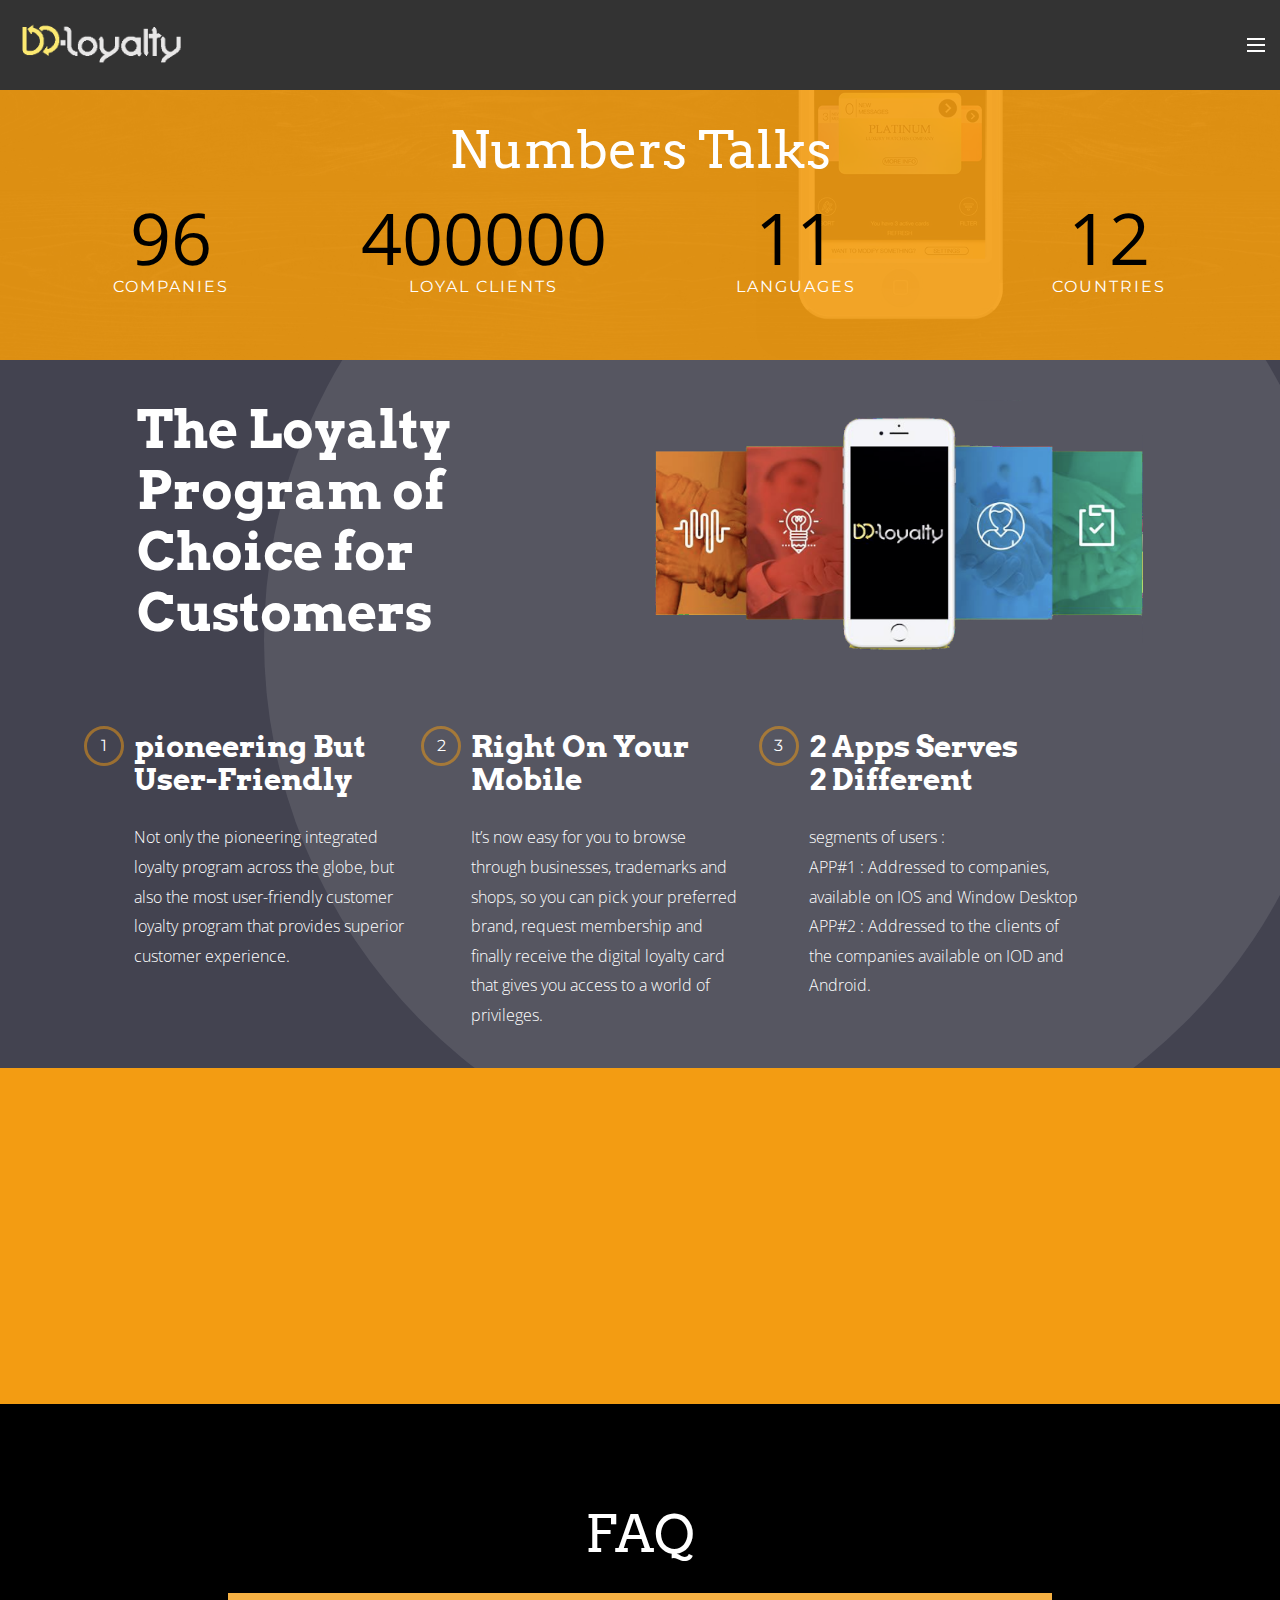
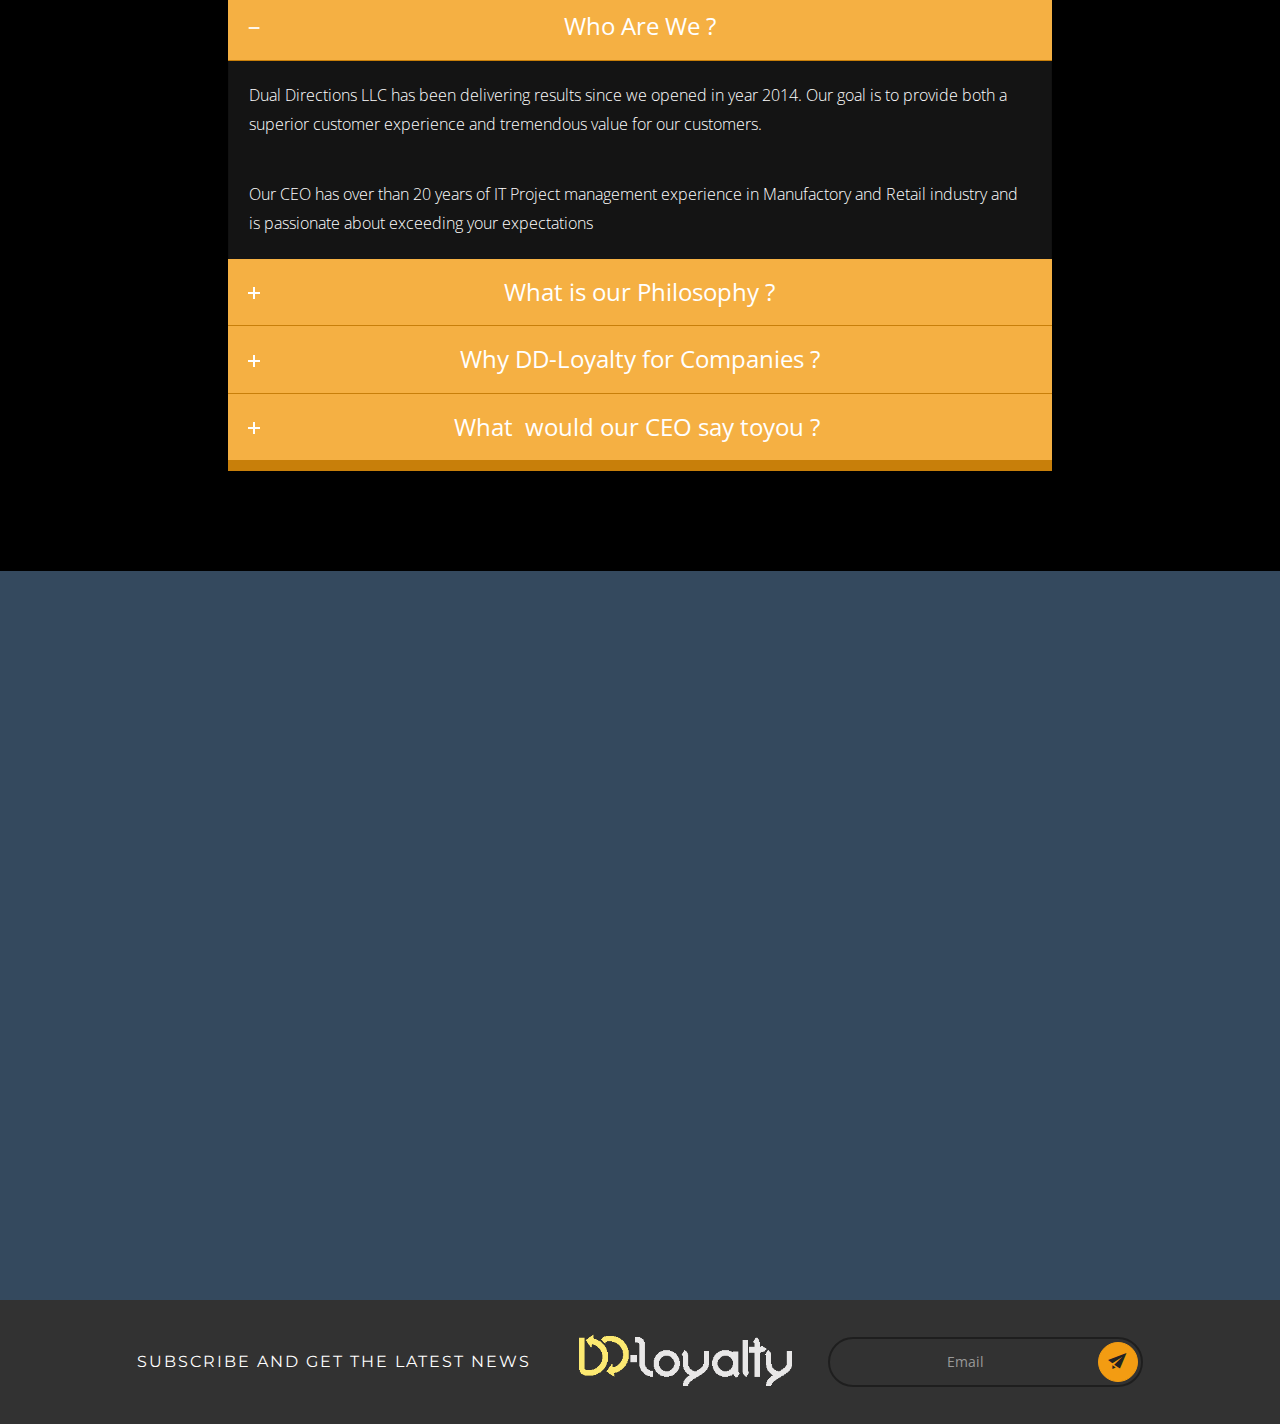
==== commit 32467bf5: "create github pages" ====
--- a/About-Dual-Directions.html
+++ b/About-Dual-Directions.html
@@ -47,7 +47,7 @@
                         <span class="hamburger-icon"></span>
                     </button>
 
-                    <ul class="nav-dropdown collapse pull-xs-right nav navbar-nav navbar-toggleable-xl" id="exCollapsingNavbar"><li class="nav-item"><a class="nav-link link" href="index.html#features5-3">For Businesses</a></li><li class="nav-item"><a class="nav-link link" href="For-Loyal-Customers.html#features5-m">For Loyal Customers</a></li><li class="nav-item"><a class="nav-link link" href="About-Dual-Directions.html#counters2-23">About Dual Directions&nbsp;</a></li><li class="nav-item"><a class="nav-link link" href="https://mobirise.com/">Articals &nbsp;&amp; News</a></li><li class="nav-item"><a class="nav-link link" href="page4.html#features5-26">Videos</a></li><li class="nav-item"><a class="nav-link link" href="#top">Manuals</a></li><li class="nav-item"><a class="nav-link link" href="Contact-us.html#animated-bg1-1a">Contact us</a></li><li class="nav-item nav-btn"><a class="nav-link btn btn-primary-outline btn-primary" href="index.html#call6-c">Free App Download</a></li></ul>
+                    <ul class="nav-dropdown collapse pull-xs-right nav navbar-nav navbar-toggleable-xl" id="exCollapsingNavbar"><li class="nav-item"><a class="nav-link link" href="index.html#features5-3">For Businesses</a></li><li class="nav-item"><a class="nav-link link" href="For-Loyal-Customers.html#features5-m">For Loyal Customers</a></li><li class="nav-item"><a class="nav-link link" href="About-Dual-Directions.html#counters2-23">About Dual Directions&nbsp;</a></li><li class="nav-item"><a class="nav-link link" href="https://mobirise.com/">Articals &nbsp;&amp; News</a></li><li class="nav-item"><a class="nav-link link" href="page4.html#features5-26">Videos</a></li><li class="nav-item"><a class="nav-link link" href="page5.html#header9-2t">Manuals</a></li><li class="nav-item"><a class="nav-link link" href="Contact-us.html#animated-bg1-1a">Contact us</a></li><li class="nav-item nav-btn"><a class="nav-link btn btn-primary-outline btn-primary" href="index.html#call6-c">Free App Download</a></li></ul>
                     <button hidden="" class="navbar-toggler navbar-close" type="button" data-toggle="collapse" data-target="#exCollapsingNavbar">
                         <span class="close-icon"></span>
                     </button>
@@ -133,7 +133,7 @@
 
             <div class="mbr-cards-row row">
             <div class="col-xs-12 col-lg-10 col-lg-offset-1">
-                <div class="mbr-cards-col col-xs-12 col-lg-3">
+                <div class="mbr-cards-col col-xs-12 col-lg-4">
                     <div class="container padding-left-0">
                         <div class="card cart-block">
                             <div class="card-block text-xs-left">
@@ -143,7 +143,7 @@
                         </div>
                     </div>
                 </div>
-                <div class="mbr-cards-col col-xs-12 col-lg-3">
+                <div class="mbr-cards-col col-xs-12 col-lg-4">
                     <div class="container padding-left-0">
                         <div class="card cart-block">
                             <div class="card-block text-xs-left">
@@ -153,7 +153,7 @@
                         </div>
                   </div>
                 </div>
-                <div class="mbr-cards-col col-xs-12 col-lg-3">
+                <div class="mbr-cards-col col-xs-12 col-lg-4">
                     <div class="container padding-left-0">
                         <div class="card cart-block">
                             <div class="card-block text-xs-left">
@@ -163,16 +163,7 @@
                         </div>
                     </div>
                 </div>
-                <div class="mbr-cards-col col-xs-12 col-lg-3">
-                    <div class="container padding-left-0">
-                        <div class="card cart-block">
-                            <div class="card-block text-xs-left">
-                                <h5 class="display-5 mbr-section-title">11&nbsp;<div>Languages&nbsp;</div></h5>
-                                <p class="mbr-section-text lead">The App working with 11 languages, targeted to serves it’s users worldwide. ( Arabic-English-French-German-Spanish-Italian-Turkish-Russian-Romanian-Polish-Latvian ).</p>
-                            </div>
-                        </div>
-                    </div>
-                </div>
+                
 
             </div>
             </div>
@@ -193,6 +184,64 @@
 
 </section>
 
+<section class="mbr-section accordion" id="accordion1-2u" data-rv-view="147" style="background-color: rgb(0, 0, 0); padding-top: 100px; padding-bottom: 100px;">
+
+    
+        <div class="container-fluid">
+            <div class="row">
+                <div class="col-xs-12 col-lg-8 col-lg-offset-2">
+                    <div class="section-head text-center space30">
+                        <h1 class="mbr-section-title display-4">FAQ</h1>
+                        
+                    </div>
+                    <div class="clearfix"></div>
+                    <div id="accordion1-2u-init" class="panel-group accordionStyles accordion" role="tablist" aria-multiselectable="true">
+                      <div class="accordion-group">
+                        <div class="panel panel-default" style="display: block;">
+                            <div class="panel-heading" role="tab" id="headingOne">
+                                <span class="signSpan pseudoMinus"></span>
+                                <h4 class="panel-title display-6"><a role="button" class="" data-toggle="collapse" data-parent="#accordion1-1u-init" data-core="" href="#collapseOneaccordion1-1u" aria-expanded="true" aria-controls="collapseOne"><span class="sign"></span>Who Are We ?</a></h4>
+                            </div>
+                            <div id="collapseOneaccordion1-2u" class="panel-collapse noScroll collapse in" role="tabpanel" aria-labelledby="headingOne">
+                                <div class="panel-body lead"><p>Dual Directions LLC has been delivering results since we opened in year 2014. Our goal is to provide both a superior customer experience and tremendous value for our customers.</p><p>O<span style="font-size: 1rem;">ur CEO has over than 20 years of IT Project management experience in Manufactory and Retail industry and is passionate about exceeding your expectations</span></p></div>
+                            </div>
+                        </div>
+                        <div class="panel panel-default" style="display: block;">
+                            <div class="panel-heading" role="tab" id="headingTwo">
+                                <span class="signSpan pseudoPlus"></span>
+                                <h4 class="panel-title display-6"><a role="button" class="collapsed" data-toggle="collapse" data-parent="#accordion1-1u-init" data-core="" href="#collapseTwoaccordion1-1u" aria-expanded="false" aria-controls="collapseTwo">What is our Philosophy ?</a></h4>
+                            </div>
+                            <div id="collapseTwoaccordion1-2u" class="panel-collapse noScroll collapse" role="tabpanel" aria-labelledby="headingTwo">
+                                <div class="panel-body lead"><p>The 1st of it’s kind the complete integrated loyalty system and membership system right on your phone with 11 languages. The DD-Loyalty App for Customers lets you browse companies and request membership right from the App as well as a wallet for all your plastic cards. Receive your card virtually and use the cards for the preferred branch to gain rewards points and special members offer.</p></div>
+                            </div>
+                        </div>
+                        <div class="panel panel-default" style="display: block;">
+                            <div class="panel-heading" role="tab" id="headingThree">
+                                <span class="signSpan pseudoPlus"></span>
+                                <h4 class="panel-title display-6"><a role="button" class="collapsed" data-toggle="collapse" data-parent="#accordion1-1u-init" data-core="" href="#collapseThreeaccordion1-1u" aria-expanded="false" aria-controls="collapseThree">Why DD-Loyalty for Companies ?</a></h4>
+                            </div>
+                            <div id="collapseThreeaccordion1-2u" class="panel-collapse noScroll collapse" role="tabpanel" aria-labelledby="headingThree">
+                                <div class="panel-body lead"><p><span style="font-size: 1rem;">To make you reach your clients every time, everywhere and in addition go digital. Live chat/customer service with your clients.</span><br></p></div>
+                            </div>
+                        </div>
+                        <div class="panel panel-default" style="display: block;">
+                            <div class="panel-heading" role="tab" id="headingThree">
+                                <span class="signSpan pseudoPlus"></span>
+                                <h4 class="panel-title display-6"><a role="button" class="" data-toggle="collapse" data-parent="#accordion1-1u-init" data-core="" href="#collapseFouraccordion1-1u" aria-expanded="true" aria-controls="collapseFour">What &nbsp;would our CEO say toyou ?&nbsp;</a></h4>
+                            </div>
+                            <div id="collapseFouraccordion1-2u" class="panel-collapse noScroll collapse" role="tabpanel" aria-labelledby="headingThree">
+                                <div class="panel-body lead"><p><span style="font-size: 1rem;">Hello and welcome to DD-Loyalty App. Whenever I remember how we started and how we got up and where we stand now I feel proud of all the successes we have achieved. At the time this company were established, we were still young and not experienced enough, although we had started from nothing but we could make great achievements and success.</span></p><p><span style="font-size: 1rem;">Having made a great effort and overcome many challenges, we realized an important fact about ourselves that “We can do anything only if we really want to achieve it.”</span></p><p><span style="font-size: 1rem;">Finally, I would like to share with you the secret formula of our success: “Working through scientific knowledge” because having an integrated knowledge of the scope of our work enables us to take steady steps to achieve all our aspirations and gives us the ability to overcome all the difficulties and challenges we face now and in the upcoming future.</span><br></p></div>
+                            </div>
+                        </div>
+                        
+                        
+                      </div>    
+                    </div>
+                </div>
+            </div>
+        </div>
+</section>
+
 <section class="mbr-section form1" id="form1-17" data-rv-view="81" style="background-color: rgb(52, 73, 94); padding-top: 120px; padding-bottom: 120px;">
     
 
@@ -215,7 +264,7 @@
 
                     <form action="https://mobirise.com/" method="post" data-form-title="Get in Touch">
 
-                        <input type="hidden" value="u6u/DBRhcWepvpct2d9Y/6HLhNN4tbATE8g+fbpkG76/XbIf0vlTEslrKShm9LxxAmRmzPr7L2E4/oIRS05LzNoAr1yhCvOSApJQ8w4EXu50gPPjy2o3oAi0ptEviAZG" data-form-email="true">
+                        <input type="hidden" value="I8oO6Kq5lumdX5KHM+t8BX2ZDTZVr0OYyj4jSapqnj7SR2MM37Yv0SxhrNdX129BZLiH8IsfKF/aI0el7qsQOJkfTHDfhsB9BMqvWQr+yXpfZyLk2Vjt0ronDFvSr9P+" data-form-email="true">
 
                         <div class="row row-sm-offset">
 
@@ -283,7 +332,7 @@
 
               <form action="https://mobirise.com/" method="post" data-form-title="UNTITLED FORM">
 
-                  <input type="hidden" value="WxSpM+wYhWiNZIBntLJ3uOJRAUxGDJDLcQ+gfip+s226h4RrLnkxA+xedTmPTwYDCqXOky8zEZKpx0U9uU022z5yAn1julRdQb+M99zPWOS1uQZMxuwNMimH4YrwPU6Q" data-form-email="true">
+                  <input type="hidden" value="o3bDOvSGE3z3py1ZkWIcuTZosfP7EalBOPd/i7SHg4V3AbZaDBdJ8rHdmRVIz1HrLlS74wA+I40Ka6EpZ6EFc4ofionpI2yrON5opHubVW3ouEo+958v99fSjtAyWJdY" data-form-email="true">
 
                   <div class="form-inner">
 
--- a/assets/mobirise/css/mbr-additional.css
+++ b/assets/mobirise/css/mbr-additional.css
@@ -951,14 +951,6 @@
 #animated-bg1-1a H1 {
   font-family: 'Source Sans Pro', sans-serif;
 }
-#footer3-1f .mbr-section-subtitle,
-#footer3-1f .mbr-section-text {
-  color: #fff;
-}
-#footer3-1f .mbr-section-subtitle {
-  margin-bottom: 20px;
-  margin-top: 0;
-}
 #form1-1i .mbr-section-subtitle {
   text-transform: uppercase;
 }
@@ -1068,18 +1060,16 @@
 #menu-y .dropdown-item[aria-expanded="true"] {
   color: #f39c12!important;
 }
-#footer3-14 .mbr-section-subtitle,
-#footer3-14 .mbr-section-text {
-  color: #fff;
-}
-#footer3-14 .mbr-section-subtitle {
-  margin-bottom: 20px;
-  margin-top: 0;
-}
 #content6-1z P {
   color: #000000;
   font-family: 'Open Sans', sans-serif;
   font-size: 14px;
+}
+#accordion1-2u P {
+  color: #ffffff;
+}
+#accordion1-2u H1 {
+  color: #ffffff;
 }
 #form1-17 .mbr-section-subtitle {
   text-transform: uppercase;
@@ -1199,14 +1189,6 @@
 #call6-24 .call-card.active .mbr-section-subtitle B {
   color: #ffffff;
 }
-#footer3-t .mbr-section-subtitle,
-#footer3-t .mbr-section-text {
-  color: #fff;
-}
-#footer3-t .mbr-section-subtitle {
-  margin-bottom: 20px;
-  margin-top: 0;
-}
 #menu-27 .hide-buttons .nav-btn {
   display: none !important;
 }
@@ -1289,14 +1271,6 @@
 #call6-29 .call-card.active .mbr-section-subtitle B {
   color: #ffffff;
 }
-#footer3-2a .mbr-section-subtitle,
-#footer3-2a .mbr-section-text {
-  color: #fff;
-}
-#footer3-2a .mbr-section-subtitle {
-  margin-bottom: 20px;
-  margin-top: 0;
-}
 #menu-2c .hide-buttons .nav-btn {
   display: none !important;
 }
@@ -1382,11 +1356,3 @@
 #header9-2t .mbr-section-title {
   font-size: 84px;
 }
-#footer3-2f .mbr-section-subtitle,
-#footer3-2f .mbr-section-text {
-  color: #fff;
-}
-#footer3-2f .mbr-section-subtitle {
-  margin-bottom: 20px;
-  margin-top: 0;
-}
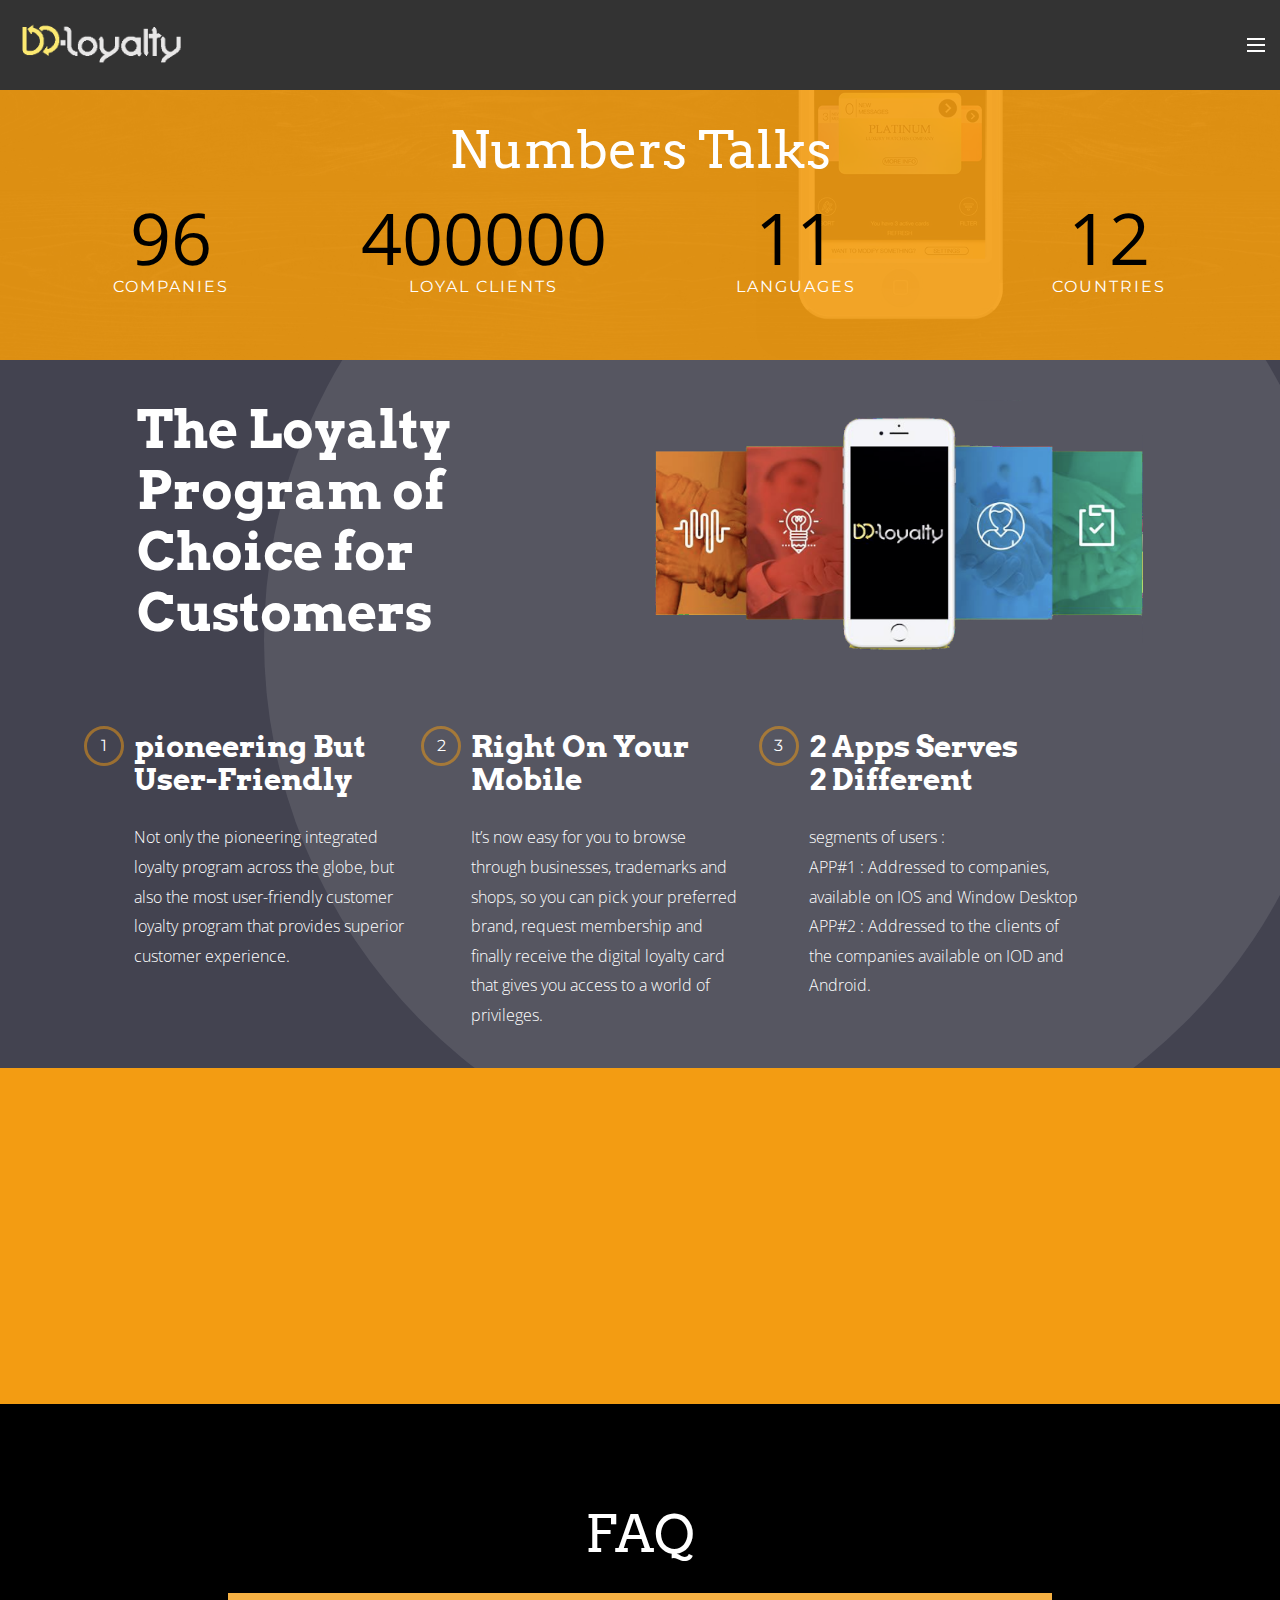
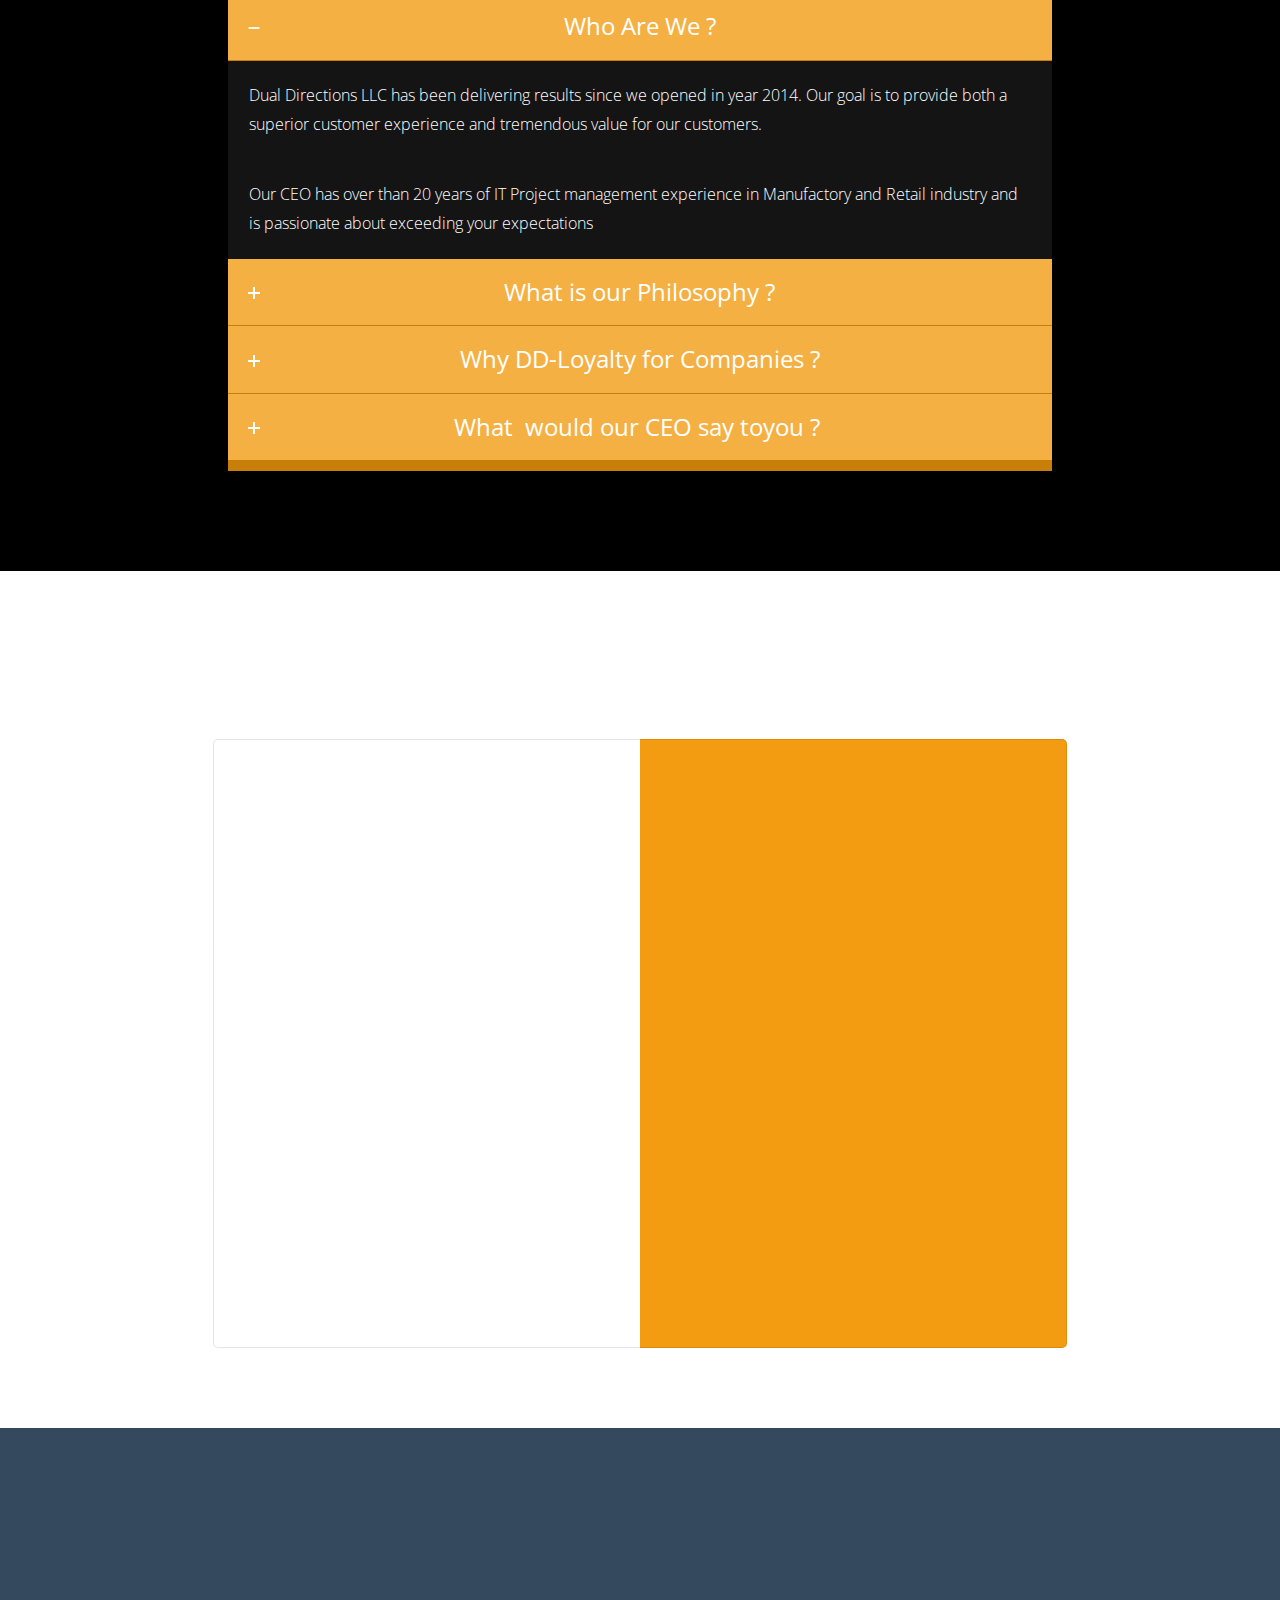
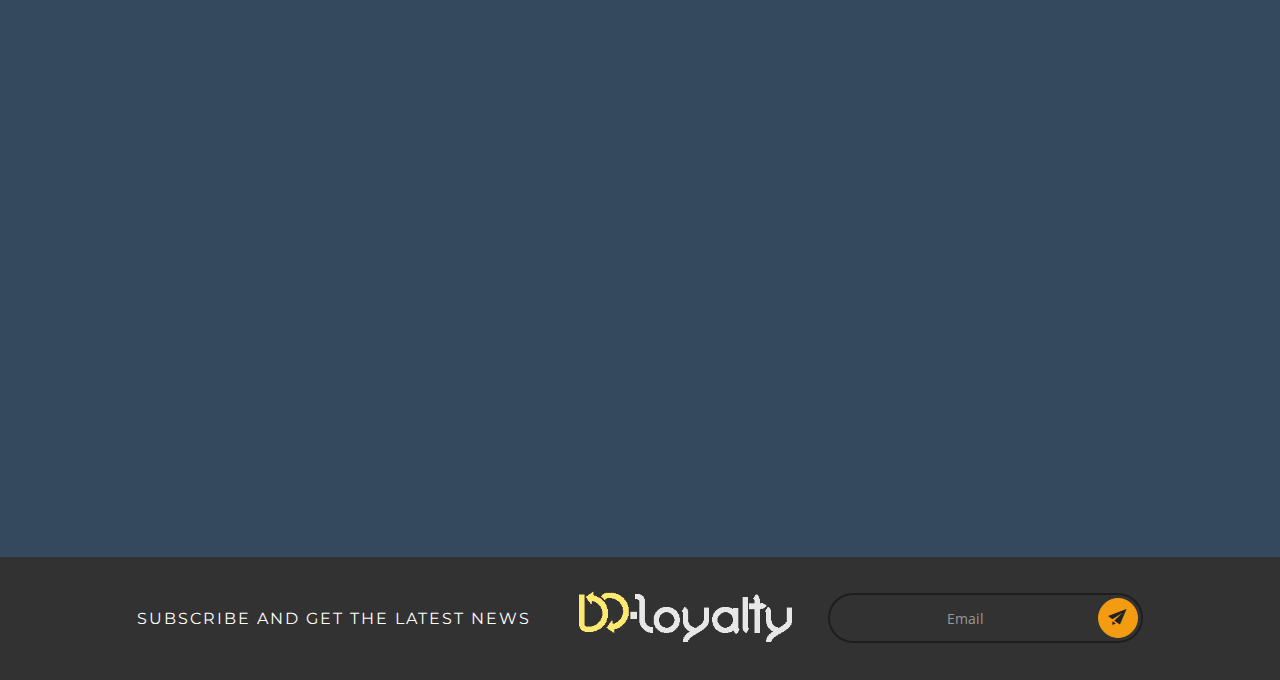
==== commit 800163c5: "create github pages" ====
--- a/About-Dual-Directions.html
+++ b/About-Dual-Directions.html
@@ -9,16 +9,19 @@
   <link rel="shortcut icon" href="assets/images/logo-dd-loyalty-1-384x113.png" type="image/x-icon">
   <meta name="description" content="">
   <title>About Dual Directions</title>
-  <link rel="stylesheet" href="assets/et-line-font-plugin/style.css">
+  <link rel="stylesheet" href="assets/bootstrap-material-design-font/css/material.css">
+  <link rel="stylesheet" href="assets/icon54/style.css">
   <link rel="stylesheet" href="https://fonts.googleapis.com/css?family=Montserrat:400,700">
   <link rel="stylesheet" href="https://fonts.googleapis.com/css?family=Open+Sans:400,400i,700,700i">
-  <link rel="stylesheet" href="assets/bootstrap-material-design-font/css/material.css">
+  <link rel="stylesheet" href="assets/font-awesome/css/font-awesome.css">
   <link rel="stylesheet" href="https://fonts.googleapis.com/css?family=Arvo:400,400i,700,700i">
+  <link rel="stylesheet" href="assets/et-line-font-plugin/style.css">
   <link rel="stylesheet" href="assets/tether/tether.min.css">
   <link rel="stylesheet" href="assets/bootstrap/css/bootstrap.min.css">
+  <link rel="stylesheet" href="assets/soundcloud-plugin/style.css">
   <link rel="stylesheet" href="assets/colorm-icons/style.css">
+  <link rel="stylesheet" href="assets/animate.css/animate.min.css">
   <link rel="stylesheet" href="assets/socicon/css/socicon.min.css">
-  <link rel="stylesheet" href="assets/animate.css/animate.min.css">
   <link rel="stylesheet" href="assets/dropdown/css/style.css">
   <link rel="stylesheet" href="assets/theme/css/style.css">
   <link rel="stylesheet" href="assets/mobirise/css/mbr-additional.css" type="text/css">
@@ -27,7 +30,7 @@
   
 </head>
 <body>
-<section class="menu1" id="menu-y" data-rv-view="77">
+<section class="menu1" id="menu-y" data-rv-view="182">
 
     <nav class="navbar navbar-dropdown navbar-fixed-top">
         <div class="container-fluid">
@@ -47,7 +50,7 @@
                         <span class="hamburger-icon"></span>
                     </button>
 
-                    <ul class="nav-dropdown collapse pull-xs-right nav navbar-nav navbar-toggleable-xl" id="exCollapsingNavbar"><li class="nav-item"><a class="nav-link link" href="index.html#features5-3">For Businesses</a></li><li class="nav-item"><a class="nav-link link" href="For-Loyal-Customers.html#features5-m">For Loyal Customers</a></li><li class="nav-item"><a class="nav-link link" href="About-Dual-Directions.html#counters2-23">About Dual Directions&nbsp;</a></li><li class="nav-item"><a class="nav-link link" href="https://mobirise.com/">Articals &nbsp;&amp; News</a></li><li class="nav-item"><a class="nav-link link" href="page4.html#features5-26">Videos</a></li><li class="nav-item"><a class="nav-link link" href="page5.html#header9-2t">Manuals</a></li><li class="nav-item"><a class="nav-link link" href="Contact-us.html#animated-bg1-1a">Contact us</a></li><li class="nav-item nav-btn"><a class="nav-link btn btn-primary-outline btn-primary" href="index.html#call6-c">Free App Download</a></li></ul>
+                    <ul class="nav-dropdown collapse pull-xs-right nav navbar-nav navbar-toggleable-xl" id="exCollapsingNavbar"><li class="nav-item"><a class="nav-link link" href="index.html#features5-3">For Businesses</a></li><li class="nav-item"><a class="nav-link link" href="For-Loyal-Customers.html#features5-m">For Loyal Customers</a></li><li class="nav-item"><a class="nav-link link" href="About-Dual-Directions.html#counters2-23">About Dual Directions&nbsp;</a></li><li class="nav-item"><a class="nav-link link" href="Manuals.html#menu-2c">Articals &nbsp;&amp; News</a></li><li class="nav-item"><a class="nav-link link" href="page4.html#features5-26">Videos</a></li><li class="nav-item"><a class="nav-link link" href="page5.html#header9-2t">Manuals</a></li><li class="nav-item"><a class="nav-link link" href="Contact-us.html#animated-bg1-1a">Contact us</a></li><li class="nav-item nav-btn"><a class="nav-link btn btn-primary-outline btn-primary" href="index.html#call6-c">Free App Download</a></li></ul>
                     <button hidden="" class="navbar-toggler navbar-close" type="button" data-toggle="collapse" data-target="#exCollapsingNavbar">
                         <span class="close-icon"></span>
                     </button>
@@ -60,7 +63,7 @@
 
 </section>
 
-<section class="mbr-section counters2 counters mbr-background mbr-after-navbar" id="counters2-23" data-rv-view="71" style="background-image: url(assets/images/02-1920x1280.png); padding-top: 120px; padding-bottom: 40px;">
+<section class="mbr-section counters2 counters mbr-background mbr-after-navbar" id="counters2-23" data-rv-view="176" style="background-image: url(assets/images/02-1920x1280.png); padding-top: 120px; padding-bottom: 40px;">
 
     <div class="mbr-overlay" style="opacity: 0.9; background-color: rgb(243, 156, 18);">
     </div>
@@ -107,7 +110,7 @@
     </div>
 </section>
 
-<section class="mbr-section mbr-section-hero features15 overflow-hidden" id="features15-22" data-rv-view="74" style="background-color: rgb(67, 67, 80); padding-top: 40px; padding-bottom: 0px;">
+<section class="mbr-section mbr-section-hero features15 overflow-hidden" id="features15-22" data-rv-view="179" style="background-color: rgb(67, 67, 80); padding-top: 40px; padding-bottom: 0px;">
 
     
 
@@ -173,7 +176,7 @@
 
 </section>
 
-<section class="mbr-section content6 article mbr-section__container" id="content6-1z" data-rv-view="79" style="background-color: rgb(243, 156, 18); padding-top: 20px; padding-bottom: 20px;">
+<section class="mbr-section content6 article mbr-section__container" id="content6-1z" data-rv-view="184" style="background-color: rgb(243, 156, 18); padding-top: 20px; padding-bottom: 20px;">
 
     <div class="container">
         <div class="row">
@@ -184,7 +187,7 @@
 
 </section>
 
-<section class="mbr-section accordion" id="accordion1-2u" data-rv-view="147" style="background-color: rgb(0, 0, 0); padding-top: 100px; padding-bottom: 100px;">
+<section class="mbr-section accordion" id="accordion1-2u" data-rv-view="186" style="background-color: rgb(0, 0, 0); padding-top: 100px; padding-bottom: 100px;">
 
     
         <div class="container-fluid">
@@ -242,7 +245,44 @@
         </div>
 </section>
 
-<section class="mbr-section form1" id="form1-17" data-rv-view="81" style="background-color: rgb(52, 73, 94); padding-top: 120px; padding-bottom: 120px;">
+<section class="mbr-section mbr-section-hero call6" id="call6-30" data-rv-view="233" style="background-color: rgb(255, 255, 255); padding-top: 80px; padding-bottom: 80px;">
+
+    
+
+        <div class="container-fluid">
+            <div class="row">
+                <div class="col-xs-10 col-xs-offset-1 col-lg-8 col-lg-offset-2 text-xs-left call-inner">
+
+                    <div class="col-xs-12 text-xs-center">
+                        <h1 class="mbr-section-title display-4">Download APPs</h1>
+                        
+                    </div>
+
+                    <div class="row">
+                        <div class="col-xs-12 col-lg-6 text-xs-center call-card">
+                            <h3 class="mbr-section-subtitle display-3"><strong>Company app</strong></h3>
+                            <h2 class="mbr-section-title display-4 title">Manage you loyal customers</h2>
+                            
+
+                            <div class="mbr-section-btn text-xs-center"><a class="btn btn-primary-outline" href="https://mobirise.com"><span class="socicon socicon-apple mbr-iconfont mbr-iconfont-btn"></span>App Store</a> <a class="btn btn-primary-outline" href="https://mobirise.com"><span class="socicon socicon-windows mbr-iconfont mbr-iconfont-btn"></span>Desktop Pc Store</a></div>
+                        </div>
+
+                        <div class="col-xs-12 col-lg-6 text-xs-center call-card active" style="background: rgb(243, 156, 18);">
+                            <h3 class="mbr-section-subtitle display-3"><strong>Client app</strong></h3>
+                            <h2 class="mbr-section-title display-4 title">For Loyal Clients Members</h2>
+                            
+
+                            <div class="mbr-section-btn text-xs-center"><a class="btn btn-white-outline btn-white" href="https://mobirise.com"><span class="fa fa-apple mbr-iconfont mbr-iconfont-btn"></span>APP STORE</a> <a class="btn btn-white-outline btn-white" href="https://mobirise.com"><span class="icon54-v1-google-play mbr-iconfont mbr-iconfont-btn"></span>Google play</a></div>
+                        </div>
+                    </div>
+
+                </div>
+            </div>
+        </div>
+
+</section>
+
+<section class="mbr-section form1" id="form1-17" data-rv-view="189" style="background-color: rgb(52, 73, 94); padding-top: 120px; padding-bottom: 120px;">
     
 
     <div class="container-fluid">
@@ -264,7 +304,7 @@
 
                     <form action="https://mobirise.com/" method="post" data-form-title="Get in Touch">
 
-                        <input type="hidden" value="I8oO6Kq5lumdX5KHM+t8BX2ZDTZVr0OYyj4jSapqnj7SR2MM37Yv0SxhrNdX129BZLiH8IsfKF/aI0el7qsQOJkfTHDfhsB9BMqvWQr+yXpfZyLk2Vjt0ronDFvSr9P+" data-form-email="true">
+                        <input type="hidden" value="qtSg0f0ZaJGiynFWL84Y3TSQu/q4BB4WN7du5k+yzxacLqkj+N8fPk6xUAB5c/u4hUnuU70ylZzRWS9CweTmNI8uz4SBU75ZC7B5/1/oIGRPi+VC7Si9tcU+MTTFT/9c" data-form-email="true">
 
                         <div class="row row-sm-offset">
 
@@ -310,7 +350,7 @@
 
 </section>
 
-<footer class="mbr-small-footer mbr-section mbr-section-nopadding footer1 footer4" id="footer4-25" data-rv-view="90" style="background-color: rgb(50, 50, 50); padding-top: 1.75rem; padding-bottom: 1.75rem;">
+<footer class="mbr-small-footer mbr-section mbr-section-nopadding footer1 footer4" id="footer4-25" data-rv-view="198" style="background-color: rgb(50, 50, 50); padding-top: 1.75rem; padding-bottom: 1.75rem;">
     
     <div class="container-fluid">
       <div class="row">
@@ -332,7 +372,7 @@
 
               <form action="https://mobirise.com/" method="post" data-form-title="UNTITLED FORM">
 
-                  <input type="hidden" value="o3bDOvSGE3z3py1ZkWIcuTZosfP7EalBOPd/i7SHg4V3AbZaDBdJ8rHdmRVIz1HrLlS74wA+I40Ka6EpZ6EFc4ofionpI2yrON5opHubVW3ouEo+958v99fSjtAyWJdY" data-form-email="true">
+                  <input type="hidden" value="lEgAAbIKKEKuOOZ45f3U3eKF0opIgFpnuIe1u+tcBh4AJogyszjOHhUOHyR1eYvbS0lPPBen+XlaTSZl9hrAN5eJSD9Xztet7cYJ5gPBs1uX8AsM9KgfL9cqcGQUxYhR" data-form-email="true">
 
                   <div class="form-inner">
 
@@ -364,9 +404,9 @@
   <script src="assets/tether/tether.min.js"></script>
   <script src="assets/bootstrap/js/bootstrap.min.js"></script>
   <script src="assets/smooth-scroll/smooth-scroll.js"></script>
-  <script src="assets/viewport-checker/jquery.viewportchecker.js"></script>
   <script src="assets/dropdown/js/script.min.js"></script>
   <script src="assets/touch-swipe/jquery.touch-swipe.min.js"></script>
+  <script src="assets/viewport-checker/jquery.viewportchecker.js"></script>
   <script src="assets/theme/js/script.js"></script>
   <script src="assets/formoid/formoid.min.js"></script>
   
--- a/assets/icon54/style.css
+++ b/assets/icon54/style.css
@@ -0,0 +1,6381 @@
+@font-face {
+    font-family: 'icon54';
+    src: url('fonts/icon54.eot?uf6sbu');
+    src: url('fonts/icon54.eot?uf6sbu#iefix') format('embedded-opentype'),
+        url('fonts/icon54.ttf?uf6sbu') format('truetype'),
+        url('fonts/icon54.woff?uf6sbu') format('woff'),
+        url('fonts/icon54.svg?uf6sbu#icon54') format('svg');
+    font-weight: normal;
+    font-style: normal;
+}
+
+[class^='icon54-v1-'],
+[class*=' icon54-v1-'] {
+    /* use !important to prevent issues with browser extensions that change fonts */
+    font-family: 'icon54' !important;
+    speak: none;
+    font-style: normal;
+    font-weight: normal;
+    font-variant: normal;
+    text-transform: none;
+    line-height: 1;
+
+    /* Better Font Rendering =========== */
+    -webkit-font-smoothing: antialiased;
+    -moz-osx-font-smoothing: grayscale;
+}
+
+.icon54-v1-add-bag::before {
+    content: '\e900';
+}
+.icon54-v1-add-cart2::before {
+    content: '\e901';
+}
+.icon54-v1-add-chat1::before {
+    content: '\e902';
+}
+.icon54-v1-add-chat2::before {
+    content: '\e903';
+}
+.icon54-v1-add-chat3::before {
+    content: '\e904';
+}
+.icon54-v1-bitcoin-bag::before {
+    content: '\e905';
+}
+.icon54-v1-bitcoin-cart::before {
+    content: '\e906';
+}
+.icon54-v1-cart::before {
+    content: '\e907';
+}
+.icon54-v1-char-search2::before {
+    content: '\e908';
+}
+.icon54-v1-chat-1::before {
+    content: '\e909';
+}
+.icon54-v1-chat-2::before {
+    content: '\e90a';
+}
+.icon54-v1-chat-3::before {
+    content: '\e90b';
+}
+.icon54-v1-chat-bubble1::before {
+    content: '\e90c';
+}
+.icon54-v1-chat-bubble2::before {
+    content: '\e90d';
+}
+.icon54-v1-chat-bubble4::before {
+    content: '\e90e';
+}
+.icon54-v1-chat-bubble5::before {
+    content: '\e90f';
+}
+.icon54-v1-chat-buble3::before {
+    content: '\e910';
+}
+.icon54-v1-chat-delete1::before {
+    content: '\e911';
+}
+.icon54-v1-chat-delete2::before {
+    content: '\e912';
+}
+.icon54-v1-chat-delete3::before {
+    content: '\e913';
+}
+.icon54-v1-chat-error1::before {
+    content: '\e914';
+}
+.icon54-v1-chat-error2::before {
+    content: '\e915';
+}
+.icon54-v1-chat-error3::before {
+    content: '\e916';
+}
+.icon54-v1-chat-help1::before {
+    content: '\e917';
+}
+.icon54-v1-chat-help2::before {
+    content: '\e918';
+}
+.icon54-v1-chat-help3::before {
+    content: '\e919';
+}
+.icon54-v1-chat-remouve1::before {
+    content: '\e91a';
+}
+.icon54-v1-chat-remouve2::before {
+    content: '\e91b';
+}
+.icon54-v1-chat-remouve3::before {
+    content: '\e91c';
+}
+.icon54-v1-chat-search1::before {
+    content: '\e91d';
+}
+.icon54-v1-chat-search3::before {
+    content: '\e91e';
+}
+.icon54-v1-chat-settings1::before {
+    content: '\e91f';
+}
+.icon54-v1-chat-settings2::before {
+    content: '\e920';
+}
+.icon54-v1-chat-settings3::before {
+    content: '\e921';
+}
+.icon54-v1-chat-user1::before {
+    content: '\e922';
+}
+.icon54-v1-chat-user2::before {
+    content: '\e923';
+}
+.icon54-v1-chat-user3::before {
+    content: '\e924';
+}
+.icon54-v1-chat-user4::before {
+    content: '\e925';
+}
+.icon54-v1-check-out::before {
+    content: '\e926';
+}
+.icon54-v1-clear-bag::before {
+    content: '\e927';
+}
+.icon54-v1-clear-cart2::before {
+    content: '\e928';
+}
+.icon54-v1-conference-chat::before {
+    content: '\e929';
+}
+.icon54-v1-conference-speach::before {
+    content: '\e92a';
+}
+.icon54-v1-credit-card::before {
+    content: '\e92b';
+}
+.icon54-v1-cuppon::before {
+    content: '\e92c';
+}
+.icon54-v1-dismiss-bag::before {
+    content: '\e92d';
+}
+.icon54-v1-dismiss-cart::before {
+    content: '\e92e';
+}
+.icon54-v1-dismiss-chat1::before {
+    content: '\e92f';
+}
+.icon54-v1-dismiss-chat2::before {
+    content: '\e930';
+}
+.icon54-v1-dismiss-chat3::before {
+    content: '\e931';
+}
+.icon54-v1-dollar-bag::before {
+    content: '\e932';
+}
+.icon54-v1-dollar-cart::before {
+    content: '\e933';
+}
+.icon54-v1-done-bag::before {
+    content: '\e934';
+}
+.icon54-v1-done-cat::before {
+    content: '\e935';
+}
+.icon54-v1-dream-bubble1::before {
+    content: '\e936';
+}
+.icon54-v1-dream-bubble2::before {
+    content: '\e937';
+}
+.icon54-v1-dreamimg-2::before {
+    content: '\e938';
+}
+.icon54-v1-dreaming-1::before {
+    content: '\e939';
+}
+.icon54-v1-euro-bag::before {
+    content: '\e93a';
+}
+.icon54-v1-euro-cart::before {
+    content: '\e93b';
+}
+.icon54-v1-favorite-bag::before {
+    content: '\e93c';
+}
+.icon54-v1-favorite-cart::before {
+    content: '\e93d';
+}
+.icon54-v1-favorite-chat1::before {
+    content: '\e93e';
+}
+.icon54-v1-favorite-chat2::before {
+    content: '\e93f';
+}
+.icon54-v1-favorite-chat3::before {
+    content: '\e940';
+}
+.icon54-v1-full-cart2::before {
+    content: '\e941';
+}
+.icon54-v1-gift-box2::before {
+    content: '\e942';
+}
+.icon54-v1-gift-card2::before {
+    content: '\e943';
+}
+.icon54-v1-home-bag::before {
+    content: '\e944';
+}
+.icon54-v1-hot-offer::before {
+    content: '\e945';
+}
+.icon54-v1-mobile-shopping1::before {
+    content: '\e946';
+}
+.icon54-v1-mobile-shopping2::before {
+    content: '\e947';
+}
+.icon54-v1-on-sale2::before {
+    content: '\e948';
+}
+.icon54-v1-on-sale::before {
+    content: '\e949';
+}
+.icon54-v1-online-shopping1::before {
+    content: '\e94a';
+}
+.icon54-v1-online-store::before {
+    content: '\e94b';
+}
+.icon54-v1-open-box::before {
+    content: '\e94c';
+}
+.icon54-v1-pound-bag::before {
+    content: '\e94d';
+}
+.icon54-v1-pound-cart::before {
+    content: '\e94e';
+}
+.icon54-v1-remouve-bag::before {
+    content: '\e94f';
+}
+.icon54-v1-remouve-cart2::before {
+    content: '\e950';
+}
+.icon54-v1-rotate-2::before {
+    content: '\e951';
+}
+.icon54-v1-search-bag::before {
+    content: '\e952';
+}
+.icon54-v1-search-cart::before {
+    content: '\e953';
+}
+.icon54-v1-secure-shopping3::before {
+    content: '\e954';
+}
+.icon54-v1-secure-shopping4::before {
+    content: '\e955';
+}
+.icon54-v1-secure-shopping5::before {
+    content: '\e956';
+}
+.icon54-v1-share-conversation1::before {
+    content: '\e957';
+}
+.icon54-v1-share-conversation2::before {
+    content: '\e958';
+}
+.icon54-v1-share-conversation3::before {
+    content: '\e959';
+}
+.icon54-v1-shipping-box::before {
+    content: '\e95a';
+}
+.icon54-v1-shipping-scedule::before {
+    content: '\e95b';
+}
+.icon54-v1-shipping::before {
+    content: '\e95c';
+}
+.icon54-v1-shopping-bag::before {
+    content: '\e95d';
+}
+.icon54-v1-video-message::before {
+    content: '\e95e';
+}
+.icon54-v1-voice-message::before {
+    content: '\e95f';
+}
+.icon54-v1-web-shop1::before {
+    content: '\e960';
+}
+.icon54-v1-web-shop2::before {
+    content: '\e961';
+}
+.icon54-v1-web-shop3::before {
+    content: '\e962';
+}
+.icon54-v1-d-blockchart1::before {
+    content: '\e963';
+}
+.icon54-v1-112::before {
+    content: '\e964';
+}
+.icon54-v1-911::before {
+    content: '\e965';
+}
+.icon54-v1-add-call::before {
+    content: '\e966';
+}
+.icon54-v1-balloons::before {
+    content: '\e967';
+}
+.icon54-v1-baseball-cap::before {
+    content: '\e968';
+}
+.icon54-v1-bat-man::before {
+    content: '\e969';
+}
+.icon54-v1-block-call::before {
+    content: '\e96a';
+}
+.icon54-v1-block-chart1::before {
+    content: '\e96b';
+}
+.icon54-v1-block-chart2::before {
+    content: '\e96c';
+}
+.icon54-v1-block-chart3::before {
+    content: '\e96d';
+}
+.icon54-v1-bluetuth-phonespeaker::before {
+    content: '\e96e';
+}
+.icon54-v1-call-24h::before {
+    content: '\e96f';
+}
+.icon54-v1-call-center24h::before {
+    content: '\e970';
+}
+.icon54-v1-call-forward::before {
+    content: '\e971';
+}
+.icon54-v1-call-made::before {
+    content: '\e972';
+}
+.icon54-v1-call-recieved::before {
+    content: '\e973';
+}
+.icon54-v1-call-reservation::before {
+    content: '\e974';
+}
+.icon54-v1-clear-call::before {
+    content: '\e975';
+}
+.icon54-v1-crain-hook::before {
+    content: '\e976';
+}
+.icon54-v1-decreasing-chart1::before {
+    content: '\e977';
+}
+.icon54-v1-decreasing-chart2::before {
+    content: '\e978';
+}
+.icon54-v1-delayed-call::before {
+    content: '\e979';
+}
+.icon54-v1-diagram-1::before {
+    content: '\e97a';
+}
+.icon54-v1-diagram-2::before {
+    content: '\e97b';
+}
+.icon54-v1-diagram-3::before {
+    content: '\e97c';
+}
+.icon54-v1-diagram-4::before {
+    content: '\e97d';
+}
+.icon54-v1-dial-pad2::before {
+    content: '\e97e';
+}
+.icon54-v1-dot-chart1::before {
+    content: '\e97f';
+}
+.icon54-v1-dot-chart2::before {
+    content: '\e980';
+}
+.icon54-v1-dot-chart3::before {
+    content: '\e981';
+}
+.icon54-v1-enter-1::before {
+    content: '\e982';
+}
+.icon54-v1-enter-2::before {
+    content: '\e983';
+}
+.icon54-v1-exit-1::before {
+    content: '\e984';
+}
+.icon54-v1-exit-2::before {
+    content: '\e985';
+}
+.icon54-v1-fax-phone::before {
+    content: '\e986';
+}
+.icon54-v1-fragment-chart::before {
+    content: '\e987';
+}
+.icon54-v1-hold-theline::before {
+    content: '\e988';
+}
+.icon54-v1-id-tag::before {
+    content: '\e989';
+}
+.icon54-v1-increasing-chart1::before {
+    content: '\e98a';
+}
+.icon54-v1-increasing-chart2::before {
+    content: '\e98b';
+}
+.icon54-v1-key-2::before {
+    content: '\e98c';
+}
+.icon54-v1-key-hole1::before {
+    content: '\e98d';
+}
+.icon54-v1-key-hole2::before {
+    content: '\e98e';
+}
+.icon54-v1-landscape-chart::before {
+    content: '\e98f';
+}
+.icon54-v1-line-chart1::before {
+    content: '\e990';
+}
+.icon54-v1-line-chart2::before {
+    content: '\e991';
+}
+.icon54-v1-line-chart3::before {
+    content: '\e992';
+}
+.icon54-v1-lock-1::before {
+    content: '\e993';
+}
+.icon54-v1-lock-call::before {
+    content: '\e994';
+}
+.icon54-v1-lock-user1::before {
+    content: '\e995';
+}
+.icon54-v1-lock-user2::before {
+    content: '\e996';
+}
+.icon54-v1-login-form1::before {
+    content: '\e997';
+}
+.icon54-v1-login-form2::before {
+    content: '\e998';
+}
+.icon54-v1-marge-call::before {
+    content: '\e999';
+}
+.icon54-v1-missed-call::before {
+    content: '\e99a';
+}
+.icon54-v1-name-tag::before {
+    content: '\e99b';
+}
+.icon54-v1-open-lock::before {
+    content: '\e99c';
+}
+.icon54-v1-pause-call::before {
+    content: '\e99d';
+}
+.icon54-v1-phone-1::before {
+    content: '\e99e';
+}
+.icon54-v1-phone-2::before {
+    content: '\e99f';
+}
+.icon54-v1-phone-3::before {
+    content: '\e9a0';
+}
+.icon54-v1-phone-4::before {
+    content: '\e9a1';
+}
+.icon54-v1-phone-book::before {
+    content: '\e9a2';
+}
+.icon54-v1-phone-box::before {
+    content: '\e9a3';
+}
+.icon54-v1-phone-intalk::before {
+    content: '\e9a4';
+}
+.icon54-v1-phone-ring::before {
+    content: '\e9a5';
+}
+.icon54-v1-phone-shopping::before {
+    content: '\e9a6';
+}
+.icon54-v1-pie-chart1::before {
+    content: '\e9a7';
+}
+.icon54-v1-pie-chart2::before {
+    content: '\e9a8';
+}
+.icon54-v1-pie-chart3::before {
+    content: '\e9a9';
+}
+.icon54-v1-pin-code::before {
+    content: '\e9aa';
+}
+.icon54-v1-public-phone::before {
+    content: '\e9ab';
+}
+.icon54-v1-recall::before {
+    content: '\e9ac';
+}
+.icon54-v1-record-call::before {
+    content: '\e9ad';
+}
+.icon54-v1-remouve-call::before {
+    content: '\e9ae';
+}
+.icon54-v1-ring-chart1::before {
+    content: '\e9af';
+}
+.icon54-v1-ring-chart2::before {
+    content: '\e9b0';
+}
+.icon54-v1-signal-0::before {
+    content: '\e9b1';
+}
+.icon54-v1-signal-1::before {
+    content: '\e9b2';
+}
+.icon54-v1-signal-2::before {
+    content: '\e9b3';
+}
+.icon54-v1-signal-3::before {
+    content: '\e9b4';
+}
+.icon54-v1-signal-4::before {
+    content: '\e9b5';
+}
+.icon54-v1-signal-5::before {
+    content: '\e9b6';
+}
+.icon54-v1-sinus::before {
+    content: '\e9b7';
+}
+.icon54-v1-split-call::before {
+    content: '\e9b8';
+}
+.icon54-v1-success-chart::before {
+    content: '\e9b9';
+}
+.icon54-v1-table-chart1::before {
+    content: '\e9ba';
+}
+.icon54-v1-table-chart2::before {
+    content: '\e9bb';
+}
+.icon54-v1-tangent::before {
+    content: '\e9bc';
+}
+.icon54-v1-bedroom::before {
+    content: '\e9bd';
+}
+.icon54-v1-fingertouch::before {
+    content: '\e9be';
+}
+.icon54-v1-hour::before {
+    content: '\e9bf';
+}
+.icon54-v1-bedroom2::before {
+    content: '\e9c0';
+}
+.icon54-v1-files::before {
+    content: '\e9c1';
+}
+.icon54-v1-fingertouch2::before {
+    content: '\e9c2';
+}
+.icon54-v1-files2::before {
+    content: '\e9c3';
+}
+.icon54-v1-fingertouch3::before {
+    content: '\e9c4';
+}
+.icon54-v1-starbed::before {
+    content: '\e9c5';
+}
+.icon54-v1-g-network::before {
+    content: '\e9c6';
+}
+.icon54-v1-gp-doc::before {
+    content: '\e9c7';
+}
+.icon54-v1-fingerroatate::before {
+    content: '\e9c8';
+}
+.icon54-v1-fingertouch4::before {
+    content: '\e9c9';
+}
+.icon54-v1-g-network2::before {
+    content: '\e9ca';
+}
+.icon54-v1-starhotel1::before {
+    content: '\e9cb';
+}
+.icon54-v1-starhotel2::before {
+    content: '\e9cc';
+}
+.icon54-v1-ball::before {
+    content: '\e9cd';
+}
+.icon54-v1-min::before {
+    content: '\e9ce';
+}
+.icon54-v1-by7::before {
+    content: '\e9cf';
+}
+.icon54-v1-min2::before {
+    content: '\e9d0';
+}
+.icon54-v1-min3::before {
+    content: '\e9d1';
+}
+.icon54-v1-abascus-calculator::before {
+    content: '\e9d2';
+}
+.icon54-v1-accordion::before {
+    content: '\e9d3';
+}
+.icon54-v1-acrobat-file::before {
+    content: '\e9d4';
+}
+.icon54-v1-add-basket::before {
+    content: '\e9d5';
+}
+.icon54-v1-add-bookmark::before {
+    content: '\e9d6';
+}
+.icon54-v1-add-card::before {
+    content: '\e9d7';
+}
+.icon54-v1-add-cart::before {
+    content: '\e9d8';
+}
+.icon54-v1-add-cloud::before {
+    content: '\e9d9';
+}
+.icon54-v1-add-doc::before {
+    content: '\e9da';
+}
+.icon54-v1-add-file::before {
+    content: '\e9db';
+}
+.icon54-v1-add-folder::before {
+    content: '\e9dc';
+}
+.icon54-v1-add-location::before {
+    content: '\e9dd';
+}
+.icon54-v1-add-mail::before {
+    content: '\e9de';
+}
+.icon54-v1-add-wifi::before {
+    content: '\e9df';
+}
+.icon54-v1-addon-setting::before {
+    content: '\e9e0';
+}
+.icon54-v1-addvertise::before {
+    content: '\e9e1';
+}
+.icon54-v1-adobe-flashplayer::before {
+    content: '\e9e2';
+}
+.icon54-v1-adobe::before {
+    content: '\e9e3';
+}
+.icon54-v1-aif-doc::before {
+    content: '\e9e4';
+}
+.icon54-v1-air-conditioner2::before {
+    content: '\e9e5';
+}
+.icon54-v1-air-conditioner::before {
+    content: '\e9e6';
+}
+.icon54-v1-air-conditioner1::before {
+    content: '\e9e7';
+}
+.icon54-v1-airbnb::before {
+    content: '\e9e8';
+}
+.icon54-v1-alambic::before {
+    content: '\e9e9';
+}
+.icon54-v1-alarm-clock1::before {
+    content: '\e9ea';
+}
+.icon54-v1-alarm-clock2::before {
+    content: '\e9eb';
+}
+.icon54-v1-alarm-clock3::before {
+    content: '\e9ec';
+}
+.icon54-v1-alarm-sound::before {
+    content: '\e9ed';
+}
+.icon54-v1-align-center::before {
+    content: '\e9ee';
+}
+.icon54-v1-align-left::before {
+    content: '\e9ef';
+}
+.icon54-v1-align-right::before {
+    content: '\e9f0';
+}
+.icon54-v1-all-directions::before {
+    content: '\e9f1';
+}
+.icon54-v1-allert-card::before {
+    content: '\e9f2';
+}
+.icon54-v1-alligator::before {
+    content: '\e9f3';
+}
+.icon54-v1-alphabet-list::before {
+    content: '\e9f4';
+}
+.icon54-v1-alu-recycle::before {
+    content: '\e9f5';
+}
+.icon54-v1-amazon::before {
+    content: '\e9f6';
+}
+.icon54-v1-ambulance-1::before {
+    content: '\e9f7';
+}
+.icon54-v1-ambulance::before {
+    content: '\e9f8';
+}
+.icon54-v1-amd::before {
+    content: '\e9f9';
+}
+.icon54-v1-amex-2::before {
+    content: '\e9fa';
+}
+.icon54-v1-amex::before {
+    content: '\e9fb';
+}
+.icon54-v1-amplifier-1::before {
+    content: '\e9fc';
+}
+.icon54-v1-amplifier-2::before {
+    content: '\e9fd';
+}
+.icon54-v1-analogue-antenna::before {
+    content: '\e9fe';
+}
+.icon54-v1-anchor::before {
+    content: '\e9ff';
+}
+.icon54-v1-android::before {
+    content: '\ea00';
+}
+.icon54-v1-angel2::before {
+    content: '\ea01';
+}
+.icon54-v1-angel::before {
+    content: '\ea02';
+}
+.icon54-v1-angry-birds2::before {
+    content: '\ea03';
+}
+.icon54-v1-angry-birds::before {
+    content: '\ea04';
+}
+.icon54-v1-anonymous-1::before {
+    content: '\ea05';
+}
+.icon54-v1-anonymous-2::before {
+    content: '\ea06';
+}
+.icon54-v1-ant::before {
+    content: '\ea07';
+}
+.icon54-v1-antilop::before {
+    content: '\ea08';
+}
+.icon54-v1-app-setting::before {
+    content: '\ea09';
+}
+.icon54-v1-apple2::before {
+    content: '\ea0a';
+}
+.icon54-v1-apple::before {
+    content: '\ea0b';
+}
+.icon54-v1-appstore-2::before {
+    content: '\ea0c';
+}
+.icon54-v1-arc-phisics::before {
+    content: '\ea0d';
+}
+.icon54-v1-arcade::before {
+    content: '\ea0e';
+}
+.icon54-v1-archery-1::before {
+    content: '\ea0f';
+}
+.icon54-v1-archery-2::before {
+    content: '\ea10';
+}
+.icon54-v1-aries::before {
+    content: '\ea11';
+}
+.icon54-v1-army-solider::before {
+    content: '\ea12';
+}
+.icon54-v1-artboard::before {
+    content: '\ea13';
+}
+.icon54-v1-astronaut::before {
+    content: '\ea14';
+}
+.icon54-v1-at-symbol::before {
+    content: '\ea15';
+}
+.icon54-v1-ati::before {
+    content: '\ea16';
+}
+.icon54-v1-atm-1::before {
+    content: '\ea17';
+}
+.icon54-v1-atm-2::before {
+    content: '\ea18';
+}
+.icon54-v1-atm-3::before {
+    content: '\ea19';
+}
+.icon54-v1-atom::before {
+    content: '\ea1a';
+}
+.icon54-v1-atomic-reactor::before {
+    content: '\ea1b';
+}
+.icon54-v1-attach-file::before {
+    content: '\ea1c';
+}
+.icon54-v1-attache-mail::before {
+    content: '\ea1d';
+}
+.icon54-v1-attacher::before {
+    content: '\ea1e';
+}
+.icon54-v1-attention-cloud::before {
+    content: '\ea1f';
+}
+.icon54-v1-attention1-doc::before {
+    content: '\ea20';
+}
+.icon54-v1-attention2-doc::before {
+    content: '\ea21';
+}
+.icon54-v1-auction::before {
+    content: '\ea22';
+}
+.icon54-v1-auto-flash::before {
+    content: '\ea23';
+}
+.icon54-v1-auto-gearbox::before {
+    content: '\ea24';
+}
+.icon54-v1-aux-cabel::before {
+    content: '\ea25';
+}
+.icon54-v1-avi-doc::before {
+    content: '\ea26';
+}
+.icon54-v1-backward-button::before {
+    content: '\ea27';
+}
+.icon54-v1-backward::before {
+    content: '\ea28';
+}
+.icon54-v1-bacteria-1::before {
+    content: '\ea29';
+}
+.icon54-v1-bacteria-4::before {
+    content: '\ea2a';
+}
+.icon54-v1-bad-pig::before {
+    content: '\ea2b';
+}
+.icon54-v1-badminton::before {
+    content: '\ea2c';
+}
+.icon54-v1-bag-1::before {
+    content: '\ea2d';
+}
+.icon54-v1-bag-2::before {
+    content: '\ea2e';
+}
+.icon54-v1-balance-1::before {
+    content: '\ea2f';
+}
+.icon54-v1-balance-2::before {
+    content: '\ea30';
+}
+.icon54-v1-bald-male::before {
+    content: '\ea31';
+}
+.icon54-v1-ball-pen::before {
+    content: '\ea32';
+}
+.icon54-v1-baloon::before {
+    content: '\ea33';
+}
+.icon54-v1-banana::before {
+    content: '\ea34';
+}
+.icon54-v1-banch::before {
+    content: '\ea35';
+}
+.icon54-v1-bank-1::before {
+    content: '\ea36';
+}
+.icon54-v1-bank-2::before {
+    content: '\ea37';
+}
+.icon54-v1-bank3::before {
+    content: '\ea38';
+}
+.icon54-v1-barbeque::before {
+    content: '\ea39';
+}
+.icon54-v1-barcode-scanner::before {
+    content: '\ea3a';
+}
+.icon54-v1-barcode::before {
+    content: '\ea3b';
+}
+.icon54-v1-barrow::before {
+    content: '\ea3c';
+}
+.icon54-v1-baseball-2::before {
+    content: '\ea3d';
+}
+.icon54-v1-baseball::before {
+    content: '\ea3e';
+}
+.icon54-v1-basket-1::before {
+    content: '\ea3f';
+}
+.icon54-v1-basket-2::before {
+    content: '\ea40';
+}
+.icon54-v1-basket-ball::before {
+    content: '\ea41';
+}
+.icon54-v1-basket::before {
+    content: '\ea42';
+}
+.icon54-v1-bass-key::before {
+    content: '\ea43';
+}
+.icon54-v1-bat::before {
+    content: '\ea44';
+}
+.icon54-v1-bath-robe::before {
+    content: '\ea45';
+}
+.icon54-v1-battery2::before {
+    content: '\ea46';
+}
+.icon54-v1-battery-0::before {
+    content: '\ea47';
+}
+.icon54-v1-battery-1::before {
+    content: '\ea48';
+}
+.icon54-v1-battery-2::before {
+    content: '\ea49';
+}
+.icon54-v1-battery-3::before {
+    content: '\ea4a';
+}
+.icon54-v1-battery-4::before {
+    content: '\ea4b';
+}
+.icon54-v1-battery::before {
+    content: '\ea4c';
+}
+.icon54-v1-battrey-charge::before {
+    content: '\ea4d';
+}
+.icon54-v1-beach-ball::before {
+    content: '\ea4e';
+}
+.icon54-v1-beanie-hat::before {
+    content: '\ea4f';
+}
+.icon54-v1-bear::before {
+    content: '\ea50';
+}
+.icon54-v1-beard-man::before {
+    content: '\ea51';
+}
+.icon54-v1-beatle::before {
+    content: '\ea52';
+}
+.icon54-v1-beats::before {
+    content: '\ea53';
+}
+.icon54-v1-bee::before {
+    content: '\ea54';
+}
+.icon54-v1-beer-mug::before {
+    content: '\ea55';
+}
+.icon54-v1-behance::before {
+    content: '\ea56';
+}
+.icon54-v1-bell2::before {
+    content: '\ea57';
+}
+.icon54-v1-bell::before {
+    content: '\ea58';
+}
+.icon54-v1-bellboy::before {
+    content: '\ea59';
+}
+.icon54-v1-bellhop::before {
+    content: '\ea5a';
+}
+.icon54-v1-belt::before {
+    content: '\ea5b';
+}
+.icon54-v1-benjo::before {
+    content: '\ea5c';
+}
+.icon54-v1-bezier-1::before {
+    content: '\ea5d';
+}
+.icon54-v1-bezier-2::before {
+    content: '\ea5e';
+}
+.icon54-v1-big-eye::before {
+    content: '\ea5f';
+}
+.icon54-v1-big-jack::before {
+    content: '\ea60';
+}
+.icon54-v1-big-shopping::before {
+    content: '\ea61';
+}
+.icon54-v1-big-smile::before {
+    content: '\ea62';
+}
+.icon54-v1-bike-1::before {
+    content: '\ea63';
+}
+.icon54-v1-bike-2::before {
+    content: '\ea64';
+}
+.icon54-v1-bike-3::before {
+    content: '\ea65';
+}
+.icon54-v1-bike::before {
+    content: '\ea66';
+}
+.icon54-v1-bikini::before {
+    content: '\ea67';
+}
+.icon54-v1-binders::before {
+    content: '\ea68';
+}
+.icon54-v1-bing::before {
+    content: '\ea69';
+}
+.icon54-v1-binocular::before {
+    content: '\ea6a';
+}
+.icon54-v1-bio-1::before {
+    content: '\ea6b';
+}
+.icon54-v1-bio-2::before {
+    content: '\ea6c';
+}
+.icon54-v1-bio-ennergy::before {
+    content: '\ea6d';
+}
+.icon54-v1-bio-gas::before {
+    content: '\ea6e';
+}
+.icon54-v1-biohazzard::before {
+    content: '\ea6f';
+}
+.icon54-v1-bitcoin-2::before {
+    content: '\ea70';
+}
+.icon54-v1-bitcoin-3::before {
+    content: '\ea71';
+}
+.icon54-v1-bitcoin-cloud::before {
+    content: '\ea72';
+}
+.icon54-v1-bitcoin-doc::before {
+    content: '\ea73';
+}
+.icon54-v1-black-friday::before {
+    content: '\ea74';
+}
+.icon54-v1-blank-file::before {
+    content: '\ea75';
+}
+.icon54-v1-blend-tool::before {
+    content: '\ea76';
+}
+.icon54-v1-blogger::before {
+    content: '\ea77';
+}
+.icon54-v1-blood-drop::before {
+    content: '\ea78';
+}
+.icon54-v1-bluetuth::before {
+    content: '\ea79';
+}
+.icon54-v1-blututh-headset::before {
+    content: '\ea7a';
+}
+.icon54-v1-boiled-egg::before {
+    content: '\ea7b';
+}
+.icon54-v1-bold::before {
+    content: '\ea7c';
+}
+.icon54-v1-bomb::before {
+    content: '\ea7d';
+}
+.icon54-v1-bomber-man::before {
+    content: '\ea7e';
+}
+.icon54-v1-bookmark-1::before {
+    content: '\ea7f';
+}
+.icon54-v1-bookmark-2::before {
+    content: '\ea80';
+}
+.icon54-v1-bookmark-3::before {
+    content: '\ea81';
+}
+.icon54-v1-bookmark-4::before {
+    content: '\ea82';
+}
+.icon54-v1-bookmark-settings::before {
+    content: '\ea83';
+}
+.icon54-v1-bookmark-site2::before {
+    content: '\ea84';
+}
+.icon54-v1-bookmark-site::before {
+    content: '\ea85';
+}
+.icon54-v1-bookmarked-file::before {
+    content: '\ea86';
+}
+.icon54-v1-boot::before {
+    content: '\ea87';
+}
+.icon54-v1-botcoin-1::before {
+    content: '\ea88';
+}
+.icon54-v1-bow-tie::before {
+    content: '\ea89';
+}
+.icon54-v1-bow::before {
+    content: '\ea8a';
+}
+.icon54-v1-bowler-hat::before {
+    content: '\ea8b';
+}
+.icon54-v1-bowling-ball::before {
+    content: '\ea8c';
+}
+.icon54-v1-bowling::before {
+    content: '\ea8d';
+}
+.icon54-v1-boxing-bag::before {
+    content: '\ea8e';
+}
+.icon54-v1-boxing-glov::before {
+    content: '\ea8f';
+}
+.icon54-v1-boxing-helmet::before {
+    content: '\ea90';
+}
+.icon54-v1-boxing-ring::before {
+    content: '\ea91';
+}
+.icon54-v1-bra::before {
+    content: '\ea92';
+}
+.icon54-v1-brain::before {
+    content: '\ea93';
+}
+.icon54-v1-bread::before {
+    content: '\ea94';
+}
+.icon54-v1-breakout::before {
+    content: '\ea95';
+}
+.icon54-v1-bridge::before {
+    content: '\ea96';
+}
+.icon54-v1-briefcase-1::before {
+    content: '\ea97';
+}
+.icon54-v1-briefcase-2::before {
+    content: '\ea98';
+}
+.icon54-v1-brightness-2::before {
+    content: '\ea99';
+}
+.icon54-v1-brightness-3::before {
+    content: '\ea9a';
+}
+.icon54-v1-brigthness-1::before {
+    content: '\ea9b';
+}
+.icon54-v1-broken-glas::before {
+    content: '\ea9c';
+}
+.icon54-v1-broken-heart::before {
+    content: '\ea9d';
+}
+.icon54-v1-broken-link::before {
+    content: '\ea9e';
+}
+.icon54-v1-brush-1::before {
+    content: '\ea9f';
+}
+.icon54-v1-brush-2::before {
+    content: '\eaa0';
+}
+.icon54-v1-bucket::before {
+    content: '\eaa1';
+}
+.icon54-v1-buddybuilding::before {
+    content: '\eaa2';
+}
+.icon54-v1-bug-protect::before {
+    content: '\eaa3';
+}
+.icon54-v1-bullet-list::before {
+    content: '\eaa4';
+}
+.icon54-v1-bulleted-list::before {
+    content: '\eaa5';
+}
+.icon54-v1-bus-1::before {
+    content: '\eaa6';
+}
+.icon54-v1-bus-2::before {
+    content: '\eaa7';
+}
+.icon54-v1-bus-3::before {
+    content: '\eaa8';
+}
+.icon54-v1-busi-2::before {
+    content: '\eaa9';
+}
+.icon54-v1-business-man::before {
+    content: '\eaaa';
+}
+.icon54-v1-business-woman::before {
+    content: '\eaab';
+}
+.icon54-v1-busy-1::before {
+    content: '\eaac';
+}
+.icon54-v1-butterfly::before {
+    content: '\eaad';
+}
+.icon54-v1-button::before {
+    content: '\eaae';
+}
+.icon54-v1-cab::before {
+    content: '\eaaf';
+}
+.icon54-v1-cabine-lift::before {
+    content: '\eab0';
+}
+.icon54-v1-cactus::before {
+    content: '\eab1';
+}
+.icon54-v1-caffe-bean::before {
+    content: '\eab2';
+}
+.icon54-v1-caffe-mug::before {
+    content: '\eab3';
+}
+.icon54-v1-calculator-1::before {
+    content: '\eab4';
+}
+.icon54-v1-calculator-2::before {
+    content: '\eab5';
+}
+.icon54-v1-calculator-3::before {
+    content: '\eab6';
+}
+.icon54-v1-calculator-4::before {
+    content: '\eab7';
+}
+.icon54-v1-calendar-clock::before {
+    content: '\eab8';
+}
+.icon54-v1-calendar::before {
+    content: '\eab9';
+}
+.icon54-v1-call::before {
+    content: '\eaba';
+}
+.icon54-v1-camel::before {
+    content: '\eabb';
+}
+.icon54-v1-camera-12::before {
+    content: '\eabc';
+}
+.icon54-v1-camera-1::before {
+    content: '\eabd';
+}
+.icon54-v1-camera-22::before {
+    content: '\eabe';
+}
+.icon54-v1-camera-2::before {
+    content: '\eabf';
+}
+.icon54-v1-camera-3::before {
+    content: '\eac0';
+}
+.icon54-v1-camera-42::before {
+    content: '\eac1';
+}
+.icon54-v1-camera-4::before {
+    content: '\eac2';
+}
+.icon54-v1-camera-5::before {
+    content: '\eac3';
+}
+.icon54-v1-camera-6::before {
+    content: '\eac4';
+}
+.icon54-v1-camera-7::before {
+    content: '\eac5';
+}
+.icon54-v1-camera-8::before {
+    content: '\eac6';
+}
+.icon54-v1-camera-9::before {
+    content: '\eac7';
+}
+.icon54-v1-camera-rear::before {
+    content: '\eac8';
+}
+.icon54-v1-camera-roll::before {
+    content: '\eac9';
+}
+.icon54-v1-camp-bag::before {
+    content: '\eaca';
+}
+.icon54-v1-camp-fire2::before {
+    content: '\eacb';
+}
+.icon54-v1-camp-fire::before {
+    content: '\eacc';
+}
+.icon54-v1-camping-knief::before {
+    content: '\eacd';
+}
+.icon54-v1-candell::before {
+    content: '\eace';
+}
+.icon54-v1-candy-stick::before {
+    content: '\eacf';
+}
+.icon54-v1-candy::before {
+    content: '\ead0';
+}
+.icon54-v1-captain-america::before {
+    content: '\ead1';
+}
+.icon54-v1-car-1::before {
+    content: '\ead2';
+}
+.icon54-v1-car-2::before {
+    content: '\ead3';
+}
+.icon54-v1-car-3::before {
+    content: '\ead4';
+}
+.icon54-v1-car-airpump::before {
+    content: '\ead5';
+}
+.icon54-v1-car-secure::before {
+    content: '\ead6';
+}
+.icon54-v1-car-service::before {
+    content: '\ead7';
+}
+.icon54-v1-car-wash::before {
+    content: '\ead8';
+}
+.icon54-v1-card-pay::before {
+    content: '\ead9';
+}
+.icon54-v1-card-validity::before {
+    content: '\eada';
+}
+.icon54-v1-cargo-ship::before {
+    content: '\eadb';
+}
+.icon54-v1-carnaval::before {
+    content: '\eadc';
+}
+.icon54-v1-carrot::before {
+    content: '\eadd';
+}
+.icon54-v1-cart-1::before {
+    content: '\eade';
+}
+.icon54-v1-cart-2::before {
+    content: '\eadf';
+}
+.icon54-v1-cart-done::before {
+    content: '\eae0';
+}
+.icon54-v1-cash-pay::before {
+    content: '\eae1';
+}
+.icon54-v1-cash-payment::before {
+    content: '\eae2';
+}
+.icon54-v1-cassette::before {
+    content: '\eae3';
+}
+.icon54-v1-cat::before {
+    content: '\eae4';
+}
+.icon54-v1-cd-case::before {
+    content: '\eae5';
+}
+.icon54-v1-cello::before {
+    content: '\eae6';
+}
+.icon54-v1-celsius::before {
+    content: '\eae7';
+}
+.icon54-v1-chaplin::before {
+    content: '\eae8';
+}
+.icon54-v1-character-spacing::before {
+    content: '\eae9';
+}
+.icon54-v1-check-file::before {
+    content: '\eaea';
+}
+.icon54-v1-check::before {
+    content: '\eaeb';
+}
+.icon54-v1-checkout-bitcoin1::before {
+    content: '\eaec';
+}
+.icon54-v1-checkout-bitcoin2::before {
+    content: '\eaed';
+}
+.icon54-v1-checkout-dollar1::before {
+    content: '\eaee';
+}
+.icon54-v1-checkout-dollar2::before {
+    content: '\eaef';
+}
+.icon54-v1-checkout-euro1::before {
+    content: '\eaf0';
+}
+.icon54-v1-checkout-euro2::before {
+    content: '\eaf1';
+}
+.icon54-v1-checkout-pound1::before {
+    content: '\eaf2';
+}
+.icon54-v1-checout-pound2::before {
+    content: '\eaf3';
+}
+.icon54-v1-cheese::before {
+    content: '\eaf4';
+}
+.icon54-v1-cheetah::before {
+    content: '\eaf5';
+}
+.icon54-v1-chef::before {
+    content: '\eaf6';
+}
+.icon54-v1-cherry::before {
+    content: '\eaf7';
+}
+.icon54-v1-chess::before {
+    content: '\eaf8';
+}
+.icon54-v1-chicken-leg::before {
+    content: '\eaf9';
+}
+.icon54-v1-chicken::before {
+    content: '\eafa';
+}
+.icon54-v1-chilly::before {
+    content: '\eafb';
+}
+.icon54-v1-chimney::before {
+    content: '\eafc';
+}
+.icon54-v1-chip::before {
+    content: '\eafd';
+}
+.icon54-v1-christmas-decoration::before {
+    content: '\eafe';
+}
+.icon54-v1-christmas-light::before {
+    content: '\eaff';
+}
+.icon54-v1-christmas-star::before {
+    content: '\eb00';
+}
+.icon54-v1-christmas-tree::before {
+    content: '\eb01';
+}
+.icon54-v1-chrome::before {
+    content: '\eb02';
+}
+.icon54-v1-circus::before {
+    content: '\eb03';
+}
+.icon54-v1-clear-basket::before {
+    content: '\eb04';
+}
+.icon54-v1-clear-bookmark::before {
+    content: '\eb05';
+}
+.icon54-v1-clear-cart::before {
+    content: '\eb06';
+}
+.icon54-v1-clear-file::before {
+    content: '\eb07';
+}
+.icon54-v1-clear-folder::before {
+    content: '\eb08';
+}
+.icon54-v1-clear-format::before {
+    content: '\eb09';
+}
+.icon54-v1-clear-formatting::before {
+    content: '\eb0a';
+}
+.icon54-v1-clear-location::before {
+    content: '\eb0b';
+}
+.icon54-v1-clear-network::before {
+    content: '\eb0c';
+}
+.icon54-v1-click-1::before {
+    content: '\eb0d';
+}
+.icon54-v1-click-2::before {
+    content: '\eb0e';
+}
+.icon54-v1-clock-1::before {
+    content: '\eb0f';
+}
+.icon54-v1-clock-2::before {
+    content: '\eb10';
+}
+.icon54-v1-clone-cloud::before {
+    content: '\eb11';
+}
+.icon54-v1-close-2::before {
+    content: '\eb12';
+}
+.icon54-v1-closr-1::before {
+    content: '\eb13';
+}
+.icon54-v1-cloud2::before {
+    content: '\eb14';
+}
+.icon54-v1-cloud-download::before {
+    content: '\eb15';
+}
+.icon54-v1-cloud-drive::before {
+    content: '\eb16';
+}
+.icon54-v1-cloud-folder2::before {
+    content: '\eb17';
+}
+.icon54-v1-cloud-folder::before {
+    content: '\eb18';
+}
+.icon54-v1-cloud-help::before {
+    content: '\eb19';
+}
+.icon54-v1-cloud-list::before {
+    content: '\eb1a';
+}
+.icon54-v1-cloud-network::before {
+    content: '\eb1b';
+}
+.icon54-v1-cloud-server::before {
+    content: '\eb1c';
+}
+.icon54-v1-cloud-setting::before {
+    content: '\eb1d';
+}
+.icon54-v1-cloud-upload::before {
+    content: '\eb1e';
+}
+.icon54-v1-cloud::before {
+    content: '\eb1f';
+}
+.icon54-v1-cloudy-day::before {
+    content: '\eb20';
+}
+.icon54-v1-cloudy-fog::before {
+    content: '\eb21';
+}
+.icon54-v1-cloudy-night::before {
+    content: '\eb22';
+}
+.icon54-v1-cloudy::before {
+    content: '\eb23';
+}
+.icon54-v1-clown::before {
+    content: '\eb24';
+}
+.icon54-v1-clubs-acecard::before {
+    content: '\eb25';
+}
+.icon54-v1-cmera-3::before {
+    content: '\eb26';
+}
+.icon54-v1-cmyk::before {
+    content: '\eb27';
+}
+.icon54-v1-coal-railcar::before {
+    content: '\eb28';
+}
+.icon54-v1-coat-rank::before {
+    content: '\eb29';
+}
+.icon54-v1-coat::before {
+    content: '\eb2a';
+}
+.icon54-v1-coce-withglass::before {
+    content: '\eb2b';
+}
+.icon54-v1-cockroach::before {
+    content: '\eb2c';
+}
+.icon54-v1-coctail-glass1::before {
+    content: '\eb2d';
+}
+.icon54-v1-coctail-glass2::before {
+    content: '\eb2e';
+}
+.icon54-v1-coding::before {
+    content: '\eb2f';
+}
+.icon54-v1-coffe-togo::before {
+    content: '\eb30';
+}
+.icon54-v1-coffe::before {
+    content: '\eb31';
+}
+.icon54-v1-coin-andcash::before {
+    content: '\eb32';
+}
+.icon54-v1-coins-1::before {
+    content: '\eb33';
+}
+.icon54-v1-coins-2::before {
+    content: '\eb34';
+}
+.icon54-v1-coins-3::before {
+    content: '\eb35';
+}
+.icon54-v1-combine-file::before {
+    content: '\eb36';
+}
+.icon54-v1-compact-disc::before {
+    content: '\eb37';
+}
+.icon54-v1-compas-rose::before {
+    content: '\eb38';
+}
+.icon54-v1-compass-1::before {
+    content: '\eb39';
+}
+.icon54-v1-compass-2::before {
+    content: '\eb3a';
+}
+.icon54-v1-compose-mail1::before {
+    content: '\eb3b';
+}
+.icon54-v1-compose-mail2::before {
+    content: '\eb3c';
+}
+.icon54-v1-computer-download::before {
+    content: '\eb3d';
+}
+.icon54-v1-computer-network1::before {
+    content: '\eb3e';
+}
+.icon54-v1-computer-network2::before {
+    content: '\eb3f';
+}
+.icon54-v1-computer-upload::before {
+    content: '\eb40';
+}
+.icon54-v1-concert-lighting::before {
+    content: '\eb41';
+}
+.icon54-v1-concrete-truck::before {
+    content: '\eb42';
+}
+.icon54-v1-conga-1::before {
+    content: '\eb43';
+}
+.icon54-v1-conga-2::before {
+    content: '\eb44';
+}
+.icon54-v1-contact-book1::before {
+    content: '\eb45';
+}
+.icon54-v1-contact-book2::before {
+    content: '\eb46';
+}
+.icon54-v1-contact-folder::before {
+    content: '\eb47';
+}
+.icon54-v1-contact-info::before {
+    content: '\eb48';
+}
+.icon54-v1-container-railcar::before {
+    content: '\eb49';
+}
+.icon54-v1-contract-1::before {
+    content: '\eb4a';
+}
+.icon54-v1-contract-2::before {
+    content: '\eb4b';
+}
+.icon54-v1-converse::before {
+    content: '\eb4c';
+}
+.icon54-v1-convert-bitcoin::before {
+    content: '\eb4d';
+}
+.icon54-v1-convert-curency::before {
+    content: '\eb4e';
+}
+.icon54-v1-cookie-man::before {
+    content: '\eb4f';
+}
+.icon54-v1-copy-machine::before {
+    content: '\eb50';
+}
+.icon54-v1-corn::before {
+    content: '\eb51';
+}
+.icon54-v1-coroflot::before {
+    content: '\eb52';
+}
+.icon54-v1-corrector::before {
+    content: '\eb53';
+}
+.icon54-v1-countdown-1::before {
+    content: '\eb54';
+}
+.icon54-v1-countdown-2::before {
+    content: '\eb55';
+}
+.icon54-v1-countdown-3::before {
+    content: '\eb56';
+}
+.icon54-v1-countdown-4::before {
+    content: '\eb57';
+}
+.icon54-v1-countdown-5::before {
+    content: '\eb58';
+}
+.icon54-v1-cow::before {
+    content: '\eb59';
+}
+.icon54-v1-crain-truck2::before {
+    content: '\eb5a';
+}
+.icon54-v1-crain-truck::before {
+    content: '\eb5b';
+}
+.icon54-v1-crain::before {
+    content: '\eb5c';
+}
+.icon54-v1-credit-card1::before {
+    content: '\eb5d';
+}
+.icon54-v1-credit-card2::before {
+    content: '\eb5e';
+}
+.icon54-v1-credit-card3::before {
+    content: '\eb5f';
+}
+.icon54-v1-criminal::before {
+    content: '\eb60';
+}
+.icon54-v1-croissant::before {
+    content: '\eb61';
+}
+.icon54-v1-cronometer::before {
+    content: '\eb62';
+}
+.icon54-v1-crop-image::before {
+    content: '\eb63';
+}
+.icon54-v1-crop-tool::before {
+    content: '\eb64';
+}
+.icon54-v1-crown-1::before {
+    content: '\eb65';
+}
+.icon54-v1-crown-2::before {
+    content: '\eb66';
+}
+.icon54-v1-crunchyroll::before {
+    content: '\eb67';
+}
+.icon54-v1-cry-hard::before {
+    content: '\eb68';
+}
+.icon54-v1-cry::before {
+    content: '\eb69';
+}
+.icon54-v1-css-3::before {
+    content: '\eb6a';
+}
+.icon54-v1-cup-1::before {
+    content: '\eb6b';
+}
+.icon54-v1-cup-2::before {
+    content: '\eb6c';
+}
+.icon54-v1-cup-3::before {
+    content: '\eb6d';
+}
+.icon54-v1-cursor-select1::before {
+    content: '\eb6e';
+}
+.icon54-v1-cusror-select2::before {
+    content: '\eb6f';
+}
+.icon54-v1-cuter::before {
+    content: '\eb70';
+}
+.icon54-v1-cylinder-hat::before {
+    content: '\eb71';
+}
+.icon54-v1-cymbal::before {
+    content: '\eb72';
+}
+.icon54-v1-cystern-railcar::before {
+    content: '\eb73';
+}
+.icon54-v1-cystern-truck::before {
+    content: '\eb74';
+}
+.icon54-v1-dailybooth::before {
+    content: '\eb75';
+}
+.icon54-v1-darth-vader::before {
+    content: '\eb76';
+}
+.icon54-v1-darts::before {
+    content: '\eb77';
+}
+.icon54-v1-decode-file::before {
+    content: '\eb78';
+}
+.icon54-v1-decrease-indent::before {
+    content: '\eb79';
+}
+.icon54-v1-decrease-margin::before {
+    content: '\eb7a';
+}
+.icon54-v1-deer::before {
+    content: '\eb7b';
+}
+.icon54-v1-delete-mail::before {
+    content: '\eb7c';
+}
+.icon54-v1-delicious::before {
+    content: '\eb7d';
+}
+.icon54-v1-desert::before {
+    content: '\eb7e';
+}
+.icon54-v1-design-software::before {
+    content: '\eb7f';
+}
+.icon54-v1-designfloat::before {
+    content: '\eb80';
+}
+.icon54-v1-designmoo::before {
+    content: '\eb81';
+}
+.icon54-v1-desktop-security::before {
+    content: '\eb82';
+}
+.icon54-v1-deviant-art::before {
+    content: '\eb83';
+}
+.icon54-v1-devil::before {
+    content: '\eb84';
+}
+.icon54-v1-dial-pad::before {
+    content: '\eb85';
+}
+.icon54-v1-diamond-acecard::before {
+    content: '\eb86';
+}
+.icon54-v1-diamond::before {
+    content: '\eb87';
+}
+.icon54-v1-dice2::before {
+    content: '\eb88';
+}
+.icon54-v1-dice::before {
+    content: '\eb89';
+}
+.icon54-v1-digg::before {
+    content: '\eb8a';
+}
+.icon54-v1-digital-alarmclock::before {
+    content: '\eb8b';
+}
+.icon54-v1-digital-design::before {
+    content: '\eb8c';
+}
+.icon54-v1-diigo::before {
+    content: '\eb8d';
+}
+.icon54-v1-direction-control1::before {
+    content: '\eb8e';
+}
+.icon54-v1-direction-control2::before {
+    content: '\eb8f';
+}
+.icon54-v1-direction-select1::before {
+    content: '\eb90';
+}
+.icon54-v1-direction-select2::before {
+    content: '\eb91';
+}
+.icon54-v1-directions-2::before {
+    content: '\eb92';
+}
+.icon54-v1-directions::before {
+    content: '\eb93';
+}
+.icon54-v1-disc-doc::before {
+    content: '\eb94';
+}
+.icon54-v1-discount-bitcoin::before {
+    content: '\eb95';
+}
+.icon54-v1-discount-coupon::before {
+    content: '\eb96';
+}
+.icon54-v1-discount-dollar::before {
+    content: '\eb97';
+}
+.icon54-v1-discount-euro::before {
+    content: '\eb98';
+}
+.icon54-v1-discount-pound::before {
+    content: '\eb99';
+}
+.icon54-v1-disk-cutter::before {
+    content: '\eb9a';
+}
+.icon54-v1-dismiss-bookmark::before {
+    content: '\eb9b';
+}
+.icon54-v1-dismiss-card::before {
+    content: '\eb9c';
+}
+.icon54-v1-dismiss-cloud::before {
+    content: '\eb9d';
+}
+.icon54-v1-dismiss-doc::before {
+    content: '\eb9e';
+}
+.icon54-v1-dismiss-file::before {
+    content: '\eb9f';
+}
+.icon54-v1-dismiss-firewall::before {
+    content: '\eba0';
+}
+.icon54-v1-dismiss-folder::before {
+    content: '\eba1';
+}
+.icon54-v1-dismiss-mail::before {
+    content: '\eba2';
+}
+.icon54-v1-dismiss-network::before {
+    content: '\eba3';
+}
+.icon54-v1-dismiss-settings::before {
+    content: '\eba4';
+}
+.icon54-v1-dispacher-1::before {
+    content: '\eba5';
+}
+.icon54-v1-dispacher-2::before {
+    content: '\eba6';
+}
+.icon54-v1-distance-1::before {
+    content: '\eba7';
+}
+.icon54-v1-distance-2::before {
+    content: '\eba8';
+}
+.icon54-v1-diving-mask::before {
+    content: '\eba9';
+}
+.icon54-v1-dj-mixer::before {
+    content: '\ebaa';
+}
+.icon54-v1-dna::before {
+    content: '\ebab';
+}
+.icon54-v1-do-notdisturbe::before {
+    content: '\ebac';
+}
+.icon54-v1-document-cutter::before {
+    content: '\ebad';
+}
+.icon54-v1-document-file::before {
+    content: '\ebae';
+}
+.icon54-v1-documents::before {
+    content: '\ebaf';
+}
+.icon54-v1-dodgem::before {
+    content: '\ebb0';
+}
+.icon54-v1-dog::before {
+    content: '\ebb1';
+}
+.icon54-v1-dollar-1::before {
+    content: '\ebb2';
+}
+.icon54-v1-dollar-2::before {
+    content: '\ebb3';
+}
+.icon54-v1-dollar-3::before {
+    content: '\ebb4';
+}
+.icon54-v1-dollar-card::before {
+    content: '\ebb5';
+}
+.icon54-v1-dollar-cloud::before {
+    content: '\ebb6';
+}
+.icon54-v1-dollar-doc::before {
+    content: '\ebb7';
+}
+.icon54-v1-dollar-fall::before {
+    content: '\ebb8';
+}
+.icon54-v1-dollar-rise::before {
+    content: '\ebb9';
+}
+.icon54-v1-dolphin::before {
+    content: '\ebba';
+}
+.icon54-v1-domino::before {
+    content: '\ebbb';
+}
+.icon54-v1-donate-blood::before {
+    content: '\ebbc';
+}
+.icon54-v1-donate::before {
+    content: '\ebbd';
+}
+.icon54-v1-done-basket::before {
+    content: '\ebbe';
+}
+.icon54-v1-done-bookmark::before {
+    content: '\ebbf';
+}
+.icon54-v1-done-card::before {
+    content: '\ebc0';
+}
+.icon54-v1-done-cloud::before {
+    content: '\ebc1';
+}
+.icon54-v1-done-doc::before {
+    content: '\ebc2';
+}
+.icon54-v1-done-folder::before {
+    content: '\ebc3';
+}
+.icon54-v1-done-location::before {
+    content: '\ebc4';
+}
+.icon54-v1-done-mail::before {
+    content: '\ebc5';
+}
+.icon54-v1-donkey::before {
+    content: '\ebc6';
+}
+.icon54-v1-dont-touchround::before {
+    content: '\ebc7';
+}
+.icon54-v1-dont-touch::before {
+    content: '\ebc8';
+}
+.icon54-v1-donut::before {
+    content: '\ebc9';
+}
+.icon54-v1-door-hanger::before {
+    content: '\ebca';
+}
+.icon54-v1-double-click1::before {
+    content: '\ebcb';
+}
+.icon54-v1-double-click2::before {
+    content: '\ebcc';
+}
+.icon54-v1-double-tap::before {
+    content: '\ebcd';
+}
+.icon54-v1-dove::before {
+    content: '\ebce';
+}
+.icon54-v1-down-1::before {
+    content: '\ebcf';
+}
+.icon54-v1-down-2::before {
+    content: '\ebd0';
+}
+.icon54-v1-down-3::before {
+    content: '\ebd1';
+}
+.icon54-v1-down-4::before {
+    content: '\ebd2';
+}
+.icon54-v1-down-5::before {
+    content: '\ebd3';
+}
+.icon54-v1-down-6::before {
+    content: '\ebd4';
+}
+.icon54-v1-down-7::before {
+    content: '\ebd5';
+}
+.icon54-v1-down-8::before {
+    content: '\ebd6';
+}
+.icon54-v1-down-9::before {
+    content: '\ebd7';
+}
+.icon54-v1-down-10::before {
+    content: '\ebd8';
+}
+.icon54-v1-down-11::before {
+    content: '\ebd9';
+}
+.icon54-v1-down-12::before {
+    content: '\ebda';
+}
+.icon54-v1-down-left1::before {
+    content: '\ebdb';
+}
+.icon54-v1-down-right1::before {
+    content: '\ebdc';
+}
+.icon54-v1-download-bookmark::before {
+    content: '\ebdd';
+}
+.icon54-v1-download-doc::before {
+    content: '\ebde';
+}
+.icon54-v1-download-file::before {
+    content: '\ebdf';
+}
+.icon54-v1-download-folder::before {
+    content: '\ebe0';
+}
+.icon54-v1-download::before {
+    content: '\ebe1';
+}
+.icon54-v1-drag-drop::before {
+    content: '\ebe2';
+}
+.icon54-v1-drag-down::before {
+    content: '\ebe3';
+}
+.icon54-v1-drag-hand1::before {
+    content: '\ebe4';
+}
+.icon54-v1-drag-hand2::before {
+    content: '\ebe5';
+}
+.icon54-v1-drag-location::before {
+    content: '\ebe6';
+}
+.icon54-v1-drag-up::before {
+    content: '\ebe7';
+}
+.icon54-v1-dress-1::before {
+    content: '\ebe8';
+}
+.icon54-v1-dress-2::before {
+    content: '\ebe9';
+}
+.icon54-v1-dribbble::before {
+    content: '\ebea';
+}
+.icon54-v1-driller::before {
+    content: '\ebeb';
+}
+.icon54-v1-drive-file::before {
+    content: '\ebec';
+}
+.icon54-v1-drive-folder::before {
+    content: '\ebed';
+}
+.icon54-v1-drool::before {
+    content: '\ebee';
+}
+.icon54-v1-dropbox-file::before {
+    content: '\ebef';
+}
+.icon54-v1-dropbox-folder::before {
+    content: '\ebf0';
+}
+.icon54-v1-dropbox::before {
+    content: '\ebf1';
+}
+.icon54-v1-drowing::before {
+    content: '\ebf2';
+}
+.icon54-v1-drum-1::before {
+    content: '\ebf3';
+}
+.icon54-v1-drum-2::before {
+    content: '\ebf4';
+}
+.icon54-v1-drum-sticks::before {
+    content: '\ebf5';
+}
+.icon54-v1-drupal::before {
+    content: '\ebf6';
+}
+.icon54-v1-duck::before {
+    content: '\ebf7';
+}
+.icon54-v1-dumbbell::before {
+    content: '\ebf8';
+}
+.icon54-v1-dumper-truck::before {
+    content: '\ebf9';
+}
+.icon54-v1-dvd-case::before {
+    content: '\ebfa';
+}
+.icon54-v1-dvd-disc::before {
+    content: '\ebfb';
+}
+.icon54-v1-dvd-sign::before {
+    content: '\ebfc';
+}
+.icon54-v1-dzone::before {
+    content: '\ebfd';
+}
+.icon54-v1-eagle-1::before {
+    content: '\ebfe';
+}
+.icon54-v1-eagle-2::before {
+    content: '\ebff';
+}
+.icon54-v1-earphone-1::before {
+    content: '\ec00';
+}
+.icon54-v1-earphone-2::before {
+    content: '\ec01';
+}
+.icon54-v1-eatrh-support::before {
+    content: '\ec02';
+}
+.icon54-v1-ebay::before {
+    content: '\ec03';
+}
+.icon54-v1-ebooks-folder::before {
+    content: '\ec04';
+}
+.icon54-v1-eco-badge::before {
+    content: '\ec05';
+}
+.icon54-v1-eco-bulb1::before {
+    content: '\ec06';
+}
+.icon54-v1-eco-bulb2::before {
+    content: '\ec07';
+}
+.icon54-v1-eco-earth::before {
+    content: '\ec08';
+}
+.icon54-v1-ecuation::before {
+    content: '\ec09';
+}
+.icon54-v1-edge::before {
+    content: '\ec0a';
+}
+.icon54-v1-edit-doc::before {
+    content: '\ec0b';
+}
+.icon54-v1-edit-wifi::before {
+    content: '\ec0c';
+}
+.icon54-v1-egg-holder::before {
+    content: '\ec0d';
+}
+.icon54-v1-einstein::before {
+    content: '\ec0e';
+}
+.icon54-v1-electric-guitar1::before {
+    content: '\ec0f';
+}
+.icon54-v1-electric-guitar2::before {
+    content: '\ec10';
+}
+.icon54-v1-electric-plug::before {
+    content: '\ec11';
+}
+.icon54-v1-elephant::before {
+    content: '\ec12';
+}
+.icon54-v1-elevator::before {
+    content: '\ec13';
+}
+.icon54-v1-elf::before {
+    content: '\ec14';
+}
+.icon54-v1-elvis::before {
+    content: '\ec15';
+}
+.icon54-v1-email-file::before {
+    content: '\ec16';
+}
+.icon54-v1-email-folder::before {
+    content: '\ec17';
+}
+.icon54-v1-encode-file::before {
+    content: '\ec18';
+}
+.icon54-v1-end-call::before {
+    content: '\ec19';
+}
+.icon54-v1-energy-drink::before {
+    content: '\ec1a';
+}
+.icon54-v1-enter-pin2::before {
+    content: '\ec1b';
+}
+.icon54-v1-enter-pin::before {
+    content: '\ec1c';
+}
+.icon54-v1-envato::before {
+    content: '\ec1d';
+}
+.icon54-v1-eraser-tool::before {
+    content: '\ec1e';
+}
+.icon54-v1-eroor-folder::before {
+    content: '\ec1f';
+}
+.icon54-v1-error-bookmark::before {
+    content: '\ec20';
+}
+.icon54-v1-error-card::before {
+    content: '\ec21';
+}
+.icon54-v1-error-cloud::before {
+    content: '\ec22';
+}
+.icon54-v1-error-doc::before {
+    content: '\ec23';
+}
+.icon54-v1-espresso::before {
+    content: '\ec24';
+}
+.icon54-v1-ethernet::before {
+    content: '\ec25';
+}
+.icon54-v1-euro-1::before {
+    content: '\ec26';
+}
+.icon54-v1-euro-2::before {
+    content: '\ec27';
+}
+.icon54-v1-euro-3::before {
+    content: '\ec28';
+}
+.icon54-v1-euro-card::before {
+    content: '\ec29';
+}
+.icon54-v1-euro-cloud::before {
+    content: '\ec2a';
+}
+.icon54-v1-euro-doc::before {
+    content: '\ec2b';
+}
+.icon54-v1-euro-fall::before {
+    content: '\ec2c';
+}
+.icon54-v1-euro-rise::before {
+    content: '\ec2d';
+}
+.icon54-v1-evernote::before {
+    content: '\ec2e';
+}
+.icon54-v1-evil::before {
+    content: '\ec2f';
+}
+.icon54-v1-excavator-1::before {
+    content: '\ec30';
+}
+.icon54-v1-excavator-2::before {
+    content: '\ec31';
+}
+.icon54-v1-excel::before {
+    content: '\ec32';
+}
+.icon54-v1-exit-sign::before {
+    content: '\ec33';
+}
+.icon54-v1-expensive::before {
+    content: '\ec34';
+}
+.icon54-v1-expisior::before {
+    content: '\ec35';
+}
+.icon54-v1-eyedropper::before {
+    content: '\ec36';
+}
+.icon54-v1-facebook-1::before {
+    content: '\ec37';
+}
+.icon54-v1-facebook-2::before {
+    content: '\ec38';
+}
+.icon54-v1-facebook-messenger::before {
+    content: '\ec39';
+}
+.icon54-v1-factory-1::before {
+    content: '\ec3a';
+}
+.icon54-v1-factory-2::before {
+    content: '\ec3b';
+}
+.icon54-v1-factory-3::before {
+    content: '\ec3c';
+}
+.icon54-v1-factory-chimneys::before {
+    content: '\ec3d';
+}
+.icon54-v1-factory-line::before {
+    content: '\ec3e';
+}
+.icon54-v1-fahrenheit::before {
+    content: '\ec3f';
+}
+.icon54-v1-fan::before {
+    content: '\ec40';
+}
+.icon54-v1-favorit-file::before {
+    content: '\ec41';
+}
+.icon54-v1-favorit-location::before {
+    content: '\ec42';
+}
+.icon54-v1-favorit-network::before {
+    content: '\ec43';
+}
+.icon54-v1-favorite-card::before {
+    content: '\ec44';
+}
+.icon54-v1-favorite-cloud::before {
+    content: '\ec45';
+}
+.icon54-v1-favorite-doc::before {
+    content: '\ec46';
+}
+.icon54-v1-favorite-folder::before {
+    content: '\ec47';
+}
+.icon54-v1-favorite-mail::before {
+    content: '\ec48';
+}
+.icon54-v1-favorite-store::before {
+    content: '\ec49';
+}
+.icon54-v1-favorite-wifi::before {
+    content: '\ec4a';
+}
+.icon54-v1-favorite::before {
+    content: '\ec4b';
+}
+.icon54-v1-feather::before {
+    content: '\ec4c';
+}
+.icon54-v1-feedburner::before {
+    content: '\ec4d';
+}
+.icon54-v1-feeling-sick::before {
+    content: '\ec4e';
+}
+.icon54-v1-female-1::before {
+    content: '\ec4f';
+}
+.icon54-v1-female-2::before {
+    content: '\ec50';
+}
+.icon54-v1-female-user::before {
+    content: '\ec51';
+}
+.icon54-v1-fever::before {
+    content: '\ec52';
+}
+.icon54-v1-file-error::before {
+    content: '\ec53';
+}
+.icon54-v1-file-settings::before {
+    content: '\ec54';
+}
+.icon54-v1-film-clapper::before {
+    content: '\ec55';
+}
+.icon54-v1-film-roll::before {
+    content: '\ec56';
+}
+.icon54-v1-film-stripe::before {
+    content: '\ec57';
+}
+.icon54-v1-filter::before {
+    content: '\ec58';
+}
+.icon54-v1-financial-care1::before {
+    content: '\ec59';
+}
+.icon54-v1-financial-care2::before {
+    content: '\ec5a';
+}
+.icon54-v1-financial-care3::before {
+    content: '\ec5b';
+}
+.icon54-v1-finder::before {
+    content: '\ec5c';
+}
+.icon54-v1-finger-print::before {
+    content: '\ec5d';
+}
+.icon54-v1-fire-alarm::before {
+    content: '\ec5e';
+}
+.icon54-v1-fire-extinguisher::before {
+    content: '\ec5f';
+}
+.icon54-v1-fire-fighjter::before {
+    content: '\ec60';
+}
+.icon54-v1-firefox::before {
+    content: '\ec61';
+}
+.icon54-v1-firewall-attention::before {
+    content: '\ec62';
+}
+.icon54-v1-firewall-error::before {
+    content: '\ec63';
+}
+.icon54-v1-firewall-off::before {
+    content: '\ec64';
+}
+.icon54-v1-firewall-ok::before {
+    content: '\ec65';
+}
+.icon54-v1-firewall-on::before {
+    content: '\ec66';
+}
+.icon54-v1-firewall-settings::before {
+    content: '\ec67';
+}
+.icon54-v1-firewall::before {
+    content: '\ec68';
+}
+.icon54-v1-fireworks-1::before {
+    content: '\ec69';
+}
+.icon54-v1-fireworks-2::before {
+    content: '\ec6a';
+}
+.icon54-v1-fish::before {
+    content: '\ec6b';
+}
+.icon54-v1-fishing::before {
+    content: '\ec6c';
+}
+.icon54-v1-flamingo::before {
+    content: '\ec6d';
+}
+.icon54-v1-flash-1::before {
+    content: '\ec6e';
+}
+.icon54-v1-flash-light::before {
+    content: '\ec6f';
+}
+.icon54-v1-flash-off::before {
+    content: '\ec70';
+}
+.icon54-v1-flash-on::before {
+    content: '\ec71';
+}
+.icon54-v1-flash-video::before {
+    content: '\ec72';
+}
+.icon54-v1-flickr-2::before {
+    content: '\ec73';
+}
+.icon54-v1-flickr::before {
+    content: '\ec74';
+}
+.icon54-v1-flower::before {
+    content: '\ec75';
+}
+.icon54-v1-flusk-holder::before {
+    content: '\ec76';
+}
+.icon54-v1-flute2::before {
+    content: '\ec77';
+}
+.icon54-v1-flute::before {
+    content: '\ec78';
+}
+.icon54-v1-flv-doc::before {
+    content: '\ec79';
+}
+.icon54-v1-fly::before {
+    content: '\ec7a';
+}
+.icon54-v1-focus-auto::before {
+    content: '\ec7b';
+}
+.icon54-v1-focus-center::before {
+    content: '\ec7c';
+}
+.icon54-v1-fog-day::before {
+    content: '\ec7d';
+}
+.icon54-v1-fog-night::before {
+    content: '\ec7e';
+}
+.icon54-v1-fog::before {
+    content: '\ec7f';
+}
+.icon54-v1-folder-1::before {
+    content: '\ec80';
+}
+.icon54-v1-folder-tree::before {
+    content: '\ec81';
+}
+.icon54-v1-folder-withdoc::before {
+    content: '\ec82';
+}
+.icon54-v1-font-szie::before {
+    content: '\ec83';
+}
+.icon54-v1-foodspotting::before {
+    content: '\ec84';
+}
+.icon54-v1-football::before {
+    content: '\ec85';
+}
+.icon54-v1-fork-knife::before {
+    content: '\ec86';
+}
+.icon54-v1-fork-lifter::before {
+    content: '\ec87';
+}
+.icon54-v1-formal-coat::before {
+    content: '\ec88';
+}
+.icon54-v1-formal-pants::before {
+    content: '\ec89';
+}
+.icon54-v1-forrest::before {
+    content: '\ec8a';
+}
+.icon54-v1-forrst::before {
+    content: '\ec8b';
+}
+.icon54-v1-forward-allmail::before {
+    content: '\ec8c';
+}
+.icon54-v1-forward-button::before {
+    content: '\ec8d';
+}
+.icon54-v1-forward-mail::before {
+    content: '\ec8e';
+}
+.icon54-v1-forward::before {
+    content: '\ec8f';
+}
+.icon54-v1-foursquare::before {
+    content: '\ec90';
+}
+.icon54-v1-fox::before {
+    content: '\ec91';
+}
+.icon54-v1-free-tag1::before {
+    content: '\ec92';
+}
+.icon54-v1-free-tag2::before {
+    content: '\ec93';
+}
+.icon54-v1-french-fries::before {
+    content: '\ec94';
+}
+.icon54-v1-fried-egg::before {
+    content: '\ec95';
+}
+.icon54-v1-frog::before {
+    content: '\ec96';
+}
+.icon54-v1-front-camera::before {
+    content: '\ec97';
+}
+.icon54-v1-full-cart::before {
+    content: '\ec98';
+}
+.icon54-v1-full-hd::before {
+    content: '\ec99';
+}
+.icon54-v1-full-moon::before {
+    content: '\ec9a';
+}
+.icon54-v1-gallery-1::before {
+    content: '\ec9b';
+}
+.icon54-v1-gallery-2::before {
+    content: '\ec9c';
+}
+.icon54-v1-game-console1::before {
+    content: '\ec9d';
+}
+.icon54-v1-game-console2::before {
+    content: '\ec9e';
+}
+.icon54-v1-game-console3::before {
+    content: '\ec9f';
+}
+.icon54-v1-game-console::before {
+    content: '\eca0';
+}
+.icon54-v1-gameboy-1::before {
+    content: '\eca1';
+}
+.icon54-v1-gameboy-2::before {
+    content: '\eca2';
+}
+.icon54-v1-games-folder::before {
+    content: '\eca3';
+}
+.icon54-v1-gas-can::before {
+    content: '\eca4';
+}
+.icon54-v1-gas-container::before {
+    content: '\eca5';
+}
+.icon54-v1-gas-pump2::before {
+    content: '\eca6';
+}
+.icon54-v1-gas-pump::before {
+    content: '\eca7';
+}
+.icon54-v1-gdgt::before {
+    content: '\eca8';
+}
+.icon54-v1-gear-12::before {
+    content: '\eca9';
+}
+.icon54-v1-gear-1::before {
+    content: '\ecaa';
+}
+.icon54-v1-gear-2::before {
+    content: '\ecab';
+}
+.icon54-v1-gear-3::before {
+    content: '\ecac';
+}
+.icon54-v1-gear-4::before {
+    content: '\ecad';
+}
+.icon54-v1-gear-box::before {
+    content: '\ecae';
+}
+.icon54-v1-geek-1::before {
+    content: '\ecaf';
+}
+.icon54-v1-geek-2::before {
+    content: '\ecb0';
+}
+.icon54-v1-gem::before {
+    content: '\ecb1';
+}
+.icon54-v1-geooveshark::before {
+    content: '\ecb2';
+}
+.icon54-v1-gift-box::before {
+    content: '\ecb3';
+}
+.icon54-v1-gift-card::before {
+    content: '\ecb4';
+}
+.icon54-v1-giraffe::before {
+    content: '\ecb5';
+}
+.icon54-v1-github::before {
+    content: '\ecb6';
+}
+.icon54-v1-glases-1::before {
+    content: '\ecb7';
+}
+.icon54-v1-glases-2::before {
+    content: '\ecb8';
+}
+.icon54-v1-glitter-eye::before {
+    content: '\ecb9';
+}
+.icon54-v1-global-network1::before {
+    content: '\ecba';
+}
+.icon54-v1-global-network2::before {
+    content: '\ecbb';
+}
+.icon54-v1-global-position::before {
+    content: '\ecbc';
+}
+.icon54-v1-globe-1::before {
+    content: '\ecbd';
+}
+.icon54-v1-globe-2::before {
+    content: '\ecbe';
+}
+.icon54-v1-globe-4::before {
+    content: '\ecbf';
+}
+.icon54-v1-globe::before {
+    content: '\ecc0';
+}
+.icon54-v1-glue::before {
+    content: '\ecc1';
+}
+.icon54-v1-gmail::before {
+    content: '\ecc2';
+}
+.icon54-v1-gold-bars1::before {
+    content: '\ecc3';
+}
+.icon54-v1-gold-bars2::before {
+    content: '\ecc4';
+}
+.icon54-v1-golf-ball::before {
+    content: '\ecc5';
+}
+.icon54-v1-golf::before {
+    content: '\ecc6';
+}
+.icon54-v1-gong::before {
+    content: '\ecc7';
+}
+.icon54-v1-google-::before {
+    content: '\ecc8';
+}
+.icon54-v1-google-1::before {
+    content: '\ecc9';
+}
+.icon54-v1-google-2::before {
+    content: '\ecca';
+}
+.icon54-v1-google-camera::before {
+    content: '\eccb';
+}
+.icon54-v1-google-drive::before {
+    content: '\eccc';
+}
+.icon54-v1-google-earth::before {
+    content: '\eccd';
+}
+.icon54-v1-google-maps::before {
+    content: '\ecce';
+}
+.icon54-v1-google-play::before {
+    content: '\eccf';
+}
+.icon54-v1-google-walet::before {
+    content: '\ecd0';
+}
+.icon54-v1-gorilla::before {
+    content: '\ecd1';
+}
+.icon54-v1-gowala::before {
+    content: '\ecd2';
+}
+.icon54-v1-gps-fixed::before {
+    content: '\ecd3';
+}
+.icon54-v1-gps-notfixed::before {
+    content: '\ecd4';
+}
+.icon54-v1-gps-off::before {
+    content: '\ecd5';
+}
+.icon54-v1-grab-hand::before {
+    content: '\ecd6';
+}
+.icon54-v1-gradient-tool::before {
+    content: '\ecd7';
+}
+.icon54-v1-grid-tool::before {
+    content: '\ecd8';
+}
+.icon54-v1-grill::before {
+    content: '\ecd9';
+}
+.icon54-v1-guitar-amplifier::before {
+    content: '\ecda';
+}
+.icon54-v1-guitar-head1::before {
+    content: '\ecdb';
+}
+.icon54-v1-guitar-head2::before {
+    content: '\ecdc';
+}
+.icon54-v1-guitar::before {
+    content: '\ecdd';
+}
+.icon54-v1-hailstorm-day::before {
+    content: '\ecde';
+}
+.icon54-v1-hailstorm-night::before {
+    content: '\ecdf';
+}
+.icon54-v1-hailstorm::before {
+    content: '\ece0';
+}
+.icon54-v1-hairdryer::before {
+    content: '\ece1';
+}
+.icon54-v1-half-life::before {
+    content: '\ece2';
+}
+.icon54-v1-ham::before {
+    content: '\ece3';
+}
+.icon54-v1-hamburger::before {
+    content: '\ece4';
+}
+.icon54-v1-hammer2::before {
+    content: '\ece5';
+}
+.icon54-v1-hammer::before {
+    content: '\ece6';
+}
+.icon54-v1-hamster::before {
+    content: '\ece7';
+}
+.icon54-v1-handshake::before {
+    content: '\ece8';
+}
+.icon54-v1-hanger::before {
+    content: '\ece9';
+}
+.icon54-v1-hangout::before {
+    content: '\ecea';
+}
+.icon54-v1-happy-wink::before {
+    content: '\eceb';
+}
+.icon54-v1-happy::before {
+    content: '\ecec';
+}
+.icon54-v1-harph-1::before {
+    content: '\eced';
+}
+.icon54-v1-harph-2::before {
+    content: '\ecee';
+}
+.icon54-v1-harry-potter::before {
+    content: '\ecef';
+}
+.icon54-v1-hash-tag::before {
+    content: '\ecf0';
+}
+.icon54-v1-hat::before {
+    content: '\ecf1';
+}
+.icon54-v1-hawk::before {
+    content: '\ecf2';
+}
+.icon54-v1-hdmi::before {
+    content: '\ecf3';
+}
+.icon54-v1-hdr-off::before {
+    content: '\ecf4';
+}
+.icon54-v1-hdr-on::before {
+    content: '\ecf5';
+}
+.icon54-v1-headache::before {
+    content: '\ecf6';
+}
+.icon54-v1-headset-1::before {
+    content: '\ecf7';
+}
+.icon54-v1-headset-2::before {
+    content: '\ecf8';
+}
+.icon54-v1-heart2::before {
+    content: '\ecf9';
+}
+.icon54-v1-heart-acecard::before {
+    content: '\ecfa';
+}
+.icon54-v1-heart-beat::before {
+    content: '\ecfb';
+}
+.icon54-v1-heart::before {
+    content: '\ecfc';
+}
+.icon54-v1-heat-balloon::before {
+    content: '\ecfd';
+}
+.icon54-v1-heater::before {
+    content: '\ecfe';
+}
+.icon54-v1-heels::before {
+    content: '\ecff';
+}
+.icon54-v1-helicopter::before {
+    content: '\ed00';
+}
+.icon54-v1-helmet-1::before {
+    content: '\ed01';
+}
+.icon54-v1-helmet-2::before {
+    content: '\ed02';
+}
+.icon54-v1-helmet-3::before {
+    content: '\ed03';
+}
+.icon54-v1-hide-file::before {
+    content: '\ed04';
+}
+.icon54-v1-hiden-file::before {
+    content: '\ed05';
+}
+.icon54-v1-hiden-folder::before {
+    content: '\ed06';
+}
+.icon54-v1-hidrant::before {
+    content: '\ed07';
+}
+.icon54-v1-hipo::before {
+    content: '\ed08';
+}
+.icon54-v1-hokey-disc::before {
+    content: '\ed09';
+}
+.icon54-v1-hokey-skate::before {
+    content: '\ed0a';
+}
+.icon54-v1-hokey::before {
+    content: '\ed0b';
+}
+.icon54-v1-hold::before {
+    content: '\ed0c';
+}
+.icon54-v1-hole-puncher::before {
+    content: '\ed0d';
+}
+.icon54-v1-home-location::before {
+    content: '\ed0e';
+}
+.icon54-v1-home-security::before {
+    content: '\ed0f';
+}
+.icon54-v1-home-wifi::before {
+    content: '\ed10';
+}
+.icon54-v1-hoodie::before {
+    content: '\ed11';
+}
+.icon54-v1-horn-trompet::before {
+    content: '\ed12';
+}
+.icon54-v1-horn::before {
+    content: '\ed13';
+}
+.icon54-v1-horse-shoe::before {
+    content: '\ed14';
+}
+.icon54-v1-horse::before {
+    content: '\ed15';
+}
+.icon54-v1-hospital-1::before {
+    content: '\ed16';
+}
+.icon54-v1-hospital-bed::before {
+    content: '\ed17';
+}
+.icon54-v1-hot-dog1::before {
+    content: '\ed18';
+}
+.icon54-v1-hotdog-2::before {
+    content: '\ed19';
+}
+.icon54-v1-hotel-bell::before {
+    content: '\ed1a';
+}
+.icon54-v1-hotel-sign1::before {
+    content: '\ed1b';
+}
+.icon54-v1-hotel::before {
+    content: '\ed1c';
+}
+.icon54-v1-hotspot-mobile::before {
+    content: '\ed1d';
+}
+.icon54-v1-html-5::before {
+    content: '\ed1e';
+}
+.icon54-v1-hypnotized::before {
+    content: '\ed1f';
+}
+.icon54-v1-hypster::before {
+    content: '\ed20';
+}
+.icon54-v1-icecream::before {
+    content: '\ed21';
+}
+.icon54-v1-icloud::before {
+    content: '\ed22';
+}
+.icon54-v1-icq::before {
+    content: '\ed23';
+}
+.icon54-v1-illustrator::before {
+    content: '\ed24';
+}
+.icon54-v1-image-file::before {
+    content: '\ed25';
+}
+.icon54-v1-imdb::before {
+    content: '\ed26';
+}
+.icon54-v1-in-lineimage::before {
+    content: '\ed27';
+}
+.icon54-v1-in-love::before {
+    content: '\ed28';
+}
+.icon54-v1-inbox-google::before {
+    content: '\ed29';
+}
+.icon54-v1-inbox-in::before {
+    content: '\ed2a';
+}
+.icon54-v1-inbox-letter::before {
+    content: '\ed2b';
+}
+.icon54-v1-inbox-out::before {
+    content: '\ed2c';
+}
+.icon54-v1-inbox::before {
+    content: '\ed2d';
+}
+.icon54-v1-increase-indent::before {
+    content: '\ed2e';
+}
+.icon54-v1-increase-margin::before {
+    content: '\ed2f';
+}
+.icon54-v1-info-point::before {
+    content: '\ed30';
+}
+.icon54-v1-infuzion::before {
+    content: '\ed31';
+}
+.icon54-v1-initial::before {
+    content: '\ed32';
+}
+.icon54-v1-insert-image::before {
+    content: '\ed33';
+}
+.icon54-v1-inshurance-2::before {
+    content: '\ed34';
+}
+.icon54-v1-inshurance::before {
+    content: '\ed35';
+}
+.icon54-v1-instagram::before {
+    content: '\ed36';
+}
+.icon54-v1-intel::before {
+    content: '\ed37';
+}
+.icon54-v1-internet-explorer::before {
+    content: '\ed38';
+}
+.icon54-v1-iron-man::before {
+    content: '\ed39';
+}
+.icon54-v1-isert-tabel::before {
+    content: '\ed3a';
+}
+.icon54-v1-italic::before {
+    content: '\ed3b';
+}
+.icon54-v1-jack-hammer::before {
+    content: '\ed3c';
+}
+.icon54-v1-jack-sparrow::before {
+    content: '\ed3d';
+}
+.icon54-v1-jacket::before {
+    content: '\ed3e';
+}
+.icon54-v1-jason::before {
+    content: '\ed3f';
+}
+.icon54-v1-jeans::before {
+    content: '\ed40';
+}
+.icon54-v1-jeep::before {
+    content: '\ed41';
+}
+.icon54-v1-jetplnade::before {
+    content: '\ed42';
+}
+.icon54-v1-joy-stick::before {
+    content: '\ed43';
+}
+.icon54-v1-juice::before {
+    content: '\ed44';
+}
+.icon54-v1-justify-center::before {
+    content: '\ed45';
+}
+.icon54-v1-justify-left::before {
+    content: '\ed46';
+}
+.icon54-v1-justify-right::before {
+    content: '\ed47';
+}
+.icon54-v1-karate::before {
+    content: '\ed48';
+}
+.icon54-v1-keep-out::before {
+    content: '\ed49';
+}
+.icon54-v1-kerneling::before {
+    content: '\ed4a';
+}
+.icon54-v1-key-1::before {
+    content: '\ed4b';
+}
+.icon54-v1-key-22::before {
+    content: '\ed4c';
+}
+.icon54-v1-key-3::before {
+    content: '\ed4d';
+}
+.icon54-v1-key-tosuccess::before {
+    content: '\ed4e';
+}
+.icon54-v1-kickstarter::before {
+    content: '\ed4f';
+}
+.icon54-v1-kidneys::before {
+    content: '\ed50';
+}
+.icon54-v1-kiss::before {
+    content: '\ed51';
+}
+.icon54-v1-kite::before {
+    content: '\ed52';
+}
+.icon54-v1-koala::before {
+    content: '\ed53';
+}
+.icon54-v1-ladys-t-shirt::before {
+    content: '\ed54';
+}
+.icon54-v1-ladys-underwear::before {
+    content: '\ed55';
+}
+.icon54-v1-lama::before {
+    content: '\ed56';
+}
+.icon54-v1-lamp-1::before {
+    content: '\ed57';
+}
+.icon54-v1-lamp-2::before {
+    content: '\ed58';
+}
+.icon54-v1-lamp-3::before {
+    content: '\ed59';
+}
+.icon54-v1-landing-plane::before {
+    content: '\ed5a';
+}
+.icon54-v1-lasso-tool::before {
+    content: '\ed5b';
+}
+.icon54-v1-last-fm::before {
+    content: '\ed5c';
+}
+.icon54-v1-laugh-hard::before {
+    content: '\ed5d';
+}
+.icon54-v1-layer-2::before {
+    content: '\ed5e';
+}
+.icon54-v1-layer-4::before {
+    content: '\ed5f';
+}
+.icon54-v1-layer-30::before {
+    content: '\ed60';
+}
+.icon54-v1-layer-56::before {
+    content: '\ed61';
+}
+.icon54-v1-leaf-1::before {
+    content: '\ed62';
+}
+.icon54-v1-left-1::before {
+    content: '\ed63';
+}
+.icon54-v1-left-2::before {
+    content: '\ed64';
+}
+.icon54-v1-left-3::before {
+    content: '\ed65';
+}
+.icon54-v1-left-4::before {
+    content: '\ed66';
+}
+.icon54-v1-left-5::before {
+    content: '\ed67';
+}
+.icon54-v1-left-6::before {
+    content: '\ed68';
+}
+.icon54-v1-left-7::before {
+    content: '\ed69';
+}
+.icon54-v1-left-8::before {
+    content: '\ed6a';
+}
+.icon54-v1-left-9::before {
+    content: '\ed6b';
+}
+.icon54-v1-left-10::before {
+    content: '\ed6c';
+}
+.icon54-v1-left-11::before {
+    content: '\ed6d';
+}
+.icon54-v1-left-12::before {
+    content: '\ed6e';
+}
+.icon54-v1-left-13::before {
+    content: '\ed6f';
+}
+.icon54-v1-left-14::before {
+    content: '\ed70';
+}
+.icon54-v1-lego-brick::before {
+    content: '\ed71';
+}
+.icon54-v1-lego-head::before {
+    content: '\ed72';
+}
+.icon54-v1-lens-1::before {
+    content: '\ed73';
+}
+.icon54-v1-lens-2::before {
+    content: '\ed74';
+}
+.icon54-v1-lifter::before {
+    content: '\ed75';
+}
+.icon54-v1-lifting-phisics::before {
+    content: '\ed76';
+}
+.icon54-v1-ligatures2::before {
+    content: '\ed77';
+}
+.icon54-v1-ligatures::before {
+    content: '\ed78';
+}
+.icon54-v1-light-1::before {
+    content: '\ed79';
+}
+.icon54-v1-light-2::before {
+    content: '\ed7a';
+}
+.icon54-v1-light-bulb::before {
+    content: '\ed7b';
+}
+.icon54-v1-light-switch::before {
+    content: '\ed7c';
+}
+.icon54-v1-lightning-day::before {
+    content: '\ed7d';
+}
+.icon54-v1-lightning-night::before {
+    content: '\ed7e';
+}
+.icon54-v1-lightning::before {
+    content: '\ed7f';
+}
+.icon54-v1-line-spacing2::before {
+    content: '\ed80';
+}
+.icon54-v1-line-spacing::before {
+    content: '\ed81';
+}
+.icon54-v1-line-tool::before {
+    content: '\ed82';
+}
+.icon54-v1-link-select1::before {
+    content: '\ed83';
+}
+.icon54-v1-link-select2::before {
+    content: '\ed84';
+}
+.icon54-v1-link::before {
+    content: '\ed85';
+}
+.icon54-v1-linkedin::before {
+    content: '\ed86';
+}
+.icon54-v1-lion::before {
+    content: '\ed87';
+}
+.icon54-v1-list-doc::before {
+    content: '\ed88';
+}
+.icon54-v1-list-folder::before {
+    content: '\ed89';
+}
+.icon54-v1-litter::before {
+    content: '\ed8a';
+}
+.icon54-v1-liver::before {
+    content: '\ed8b';
+}
+.icon54-v1-load-button::before {
+    content: '\ed8c';
+}
+.icon54-v1-load-cloud1::before {
+    content: '\ed8d';
+}
+.icon54-v1-load-cloud2::before {
+    content: '\ed8e';
+}
+.icon54-v1-load-cloud3::before {
+    content: '\ed8f';
+}
+.icon54-v1-load-doc::before {
+    content: '\ed90';
+}
+.icon54-v1-load-file::before {
+    content: '\ed91';
+}
+.icon54-v1-load-folder::before {
+    content: '\ed92';
+}
+.icon54-v1-local-airport::before {
+    content: '\ed93';
+}
+.icon54-v1-local-bank::before {
+    content: '\ed94';
+}
+.icon54-v1-local-gasstation::before {
+    content: '\ed95';
+}
+.icon54-v1-local-hospital::before {
+    content: '\ed96';
+}
+.icon54-v1-local-library::before {
+    content: '\ed97';
+}
+.icon54-v1-local-monument::before {
+    content: '\ed98';
+}
+.icon54-v1-local-parking::before {
+    content: '\ed99';
+}
+.icon54-v1-local-port::before {
+    content: '\ed9a';
+}
+.icon54-v1-local-pub::before {
+    content: '\ed9b';
+}
+.icon54-v1-local-restaurant::before {
+    content: '\ed9c';
+}
+.icon54-v1-local-transport::before {
+    content: '\ed9d';
+}
+.icon54-v1-location-1::before {
+    content: '\ed9e';
+}
+.icon54-v1-location-3::before {
+    content: '\ed9f';
+}
+.icon54-v1-location-4::before {
+    content: '\eda0';
+}
+.icon54-v1-location-a::before {
+    content: '\eda1';
+}
+.icon54-v1-location-b::before {
+    content: '\eda2';
+}
+.icon54-v1-locatoin-2::before {
+    content: '\eda3';
+}
+.icon54-v1-lock-12::before {
+    content: '\eda4';
+}
+.icon54-v1-lock-2::before {
+    content: '\eda5';
+}
+.icon54-v1-lock-mail::before {
+    content: '\eda6';
+}
+.icon54-v1-lock-screenrotation::before {
+    content: '\eda7';
+}
+.icon54-v1-lock-wifi::before {
+    content: '\eda8';
+}
+.icon54-v1-locked-parking::before {
+    content: '\eda9';
+}
+.icon54-v1-locl-shop::before {
+    content: '\edaa';
+}
+.icon54-v1-locomotive::before {
+    content: '\edab';
+}
+.icon54-v1-lol::before {
+    content: '\edac';
+}
+.icon54-v1-loudspeaker::before {
+    content: '\edad';
+}
+.icon54-v1-love-mail::before {
+    content: '\edae';
+}
+.icon54-v1-loyalty-card2::before {
+    content: '\edaf';
+}
+.icon54-v1-loyalty-card::before {
+    content: '\edb0';
+}
+.icon54-v1-luggage::before {
+    content: '\edb1';
+}
+.icon54-v1-lungs::before {
+    content: '\edb2';
+}
+.icon54-v1-macro::before {
+    content: '\edb3';
+}
+.icon54-v1-magic-hat::before {
+    content: '\edb4';
+}
+.icon54-v1-magic-wand::before {
+    content: '\edb5';
+}
+.icon54-v1-magnet::before {
+    content: '\edb6';
+}
+.icon54-v1-magnetic-field::before {
+    content: '\edb7';
+}
+.icon54-v1-maid::before {
+    content: '\edb8';
+}
+.icon54-v1-mail-at::before {
+    content: '\edb9';
+}
+.icon54-v1-mail-box1::before {
+    content: '\edba';
+}
+.icon54-v1-mail-box2::before {
+    content: '\edbb';
+}
+.icon54-v1-mail-box3::before {
+    content: '\edbc';
+}
+.icon54-v1-mail-error::before {
+    content: '\edbd';
+}
+.icon54-v1-mail-help::before {
+    content: '\edbe';
+}
+.icon54-v1-mail-inbox::before {
+    content: '\edbf';
+}
+.icon54-v1-mail-notification::before {
+    content: '\edc0';
+}
+.icon54-v1-mail-outbox::before {
+    content: '\edc1';
+}
+.icon54-v1-mail-settings::before {
+    content: '\edc2';
+}
+.icon54-v1-mail::before {
+    content: '\edc3';
+}
+.icon54-v1-mailing-list::before {
+    content: '\edc4';
+}
+.icon54-v1-male-1::before {
+    content: '\edc5';
+}
+.icon54-v1-male-2::before {
+    content: '\edc6';
+}
+.icon54-v1-mans-shoe::before {
+    content: '\edc7';
+}
+.icon54-v1-mans-uderweare::before {
+    content: '\edc8';
+}
+.icon54-v1-map-1::before {
+    content: '\edc9';
+}
+.icon54-v1-map-2::before {
+    content: '\edca';
+}
+.icon54-v1-map-3::before {
+    content: '\edcb';
+}
+.icon54-v1-map-pin1::before {
+    content: '\edcc';
+}
+.icon54-v1-map-pin2::before {
+    content: '\edcd';
+}
+.icon54-v1-map-pin3::before {
+    content: '\edce';
+}
+.icon54-v1-map-pin4::before {
+    content: '\edcf';
+}
+.icon54-v1-map-pin5::before {
+    content: '\edd0';
+}
+.icon54-v1-map-pin6::before {
+    content: '\edd1';
+}
+.icon54-v1-map-screen::before {
+    content: '\edd2';
+}
+.icon54-v1-mario-mushroom::before {
+    content: '\edd3';
+}
+.icon54-v1-marker::before {
+    content: '\edd4';
+}
+.icon54-v1-marry-goround::before {
+    content: '\edd5';
+}
+.icon54-v1-martini-glass::before {
+    content: '\edd6';
+}
+.icon54-v1-master-card2::before {
+    content: '\edd7';
+}
+.icon54-v1-master-card::before {
+    content: '\edd8';
+}
+.icon54-v1-master-yoda::before {
+    content: '\edd9';
+}
+.icon54-v1-medal-1::before {
+    content: '\edda';
+}
+.icon54-v1-medal-2::before {
+    content: '\eddb';
+}
+.icon54-v1-medal-3::before {
+    content: '\eddc';
+}
+.icon54-v1-medic::before {
+    content: '\eddd';
+}
+.icon54-v1-medical-bag::before {
+    content: '\edde';
+}
+.icon54-v1-medical-symbol::before {
+    content: '\eddf';
+}
+.icon54-v1-medicine-mixing::before {
+    content: '\ede0';
+}
+.icon54-v1-medicine::before {
+    content: '\ede1';
+}
+.icon54-v1-metro::before {
+    content: '\ede2';
+}
+.icon54-v1-metronome::before {
+    content: '\ede3';
+}
+.icon54-v1-microphone-1::before {
+    content: '\ede4';
+}
+.icon54-v1-microphone-2::before {
+    content: '\ede5';
+}
+.icon54-v1-microphone-3::before {
+    content: '\ede6';
+}
+.icon54-v1-microscope::before {
+    content: '\ede7';
+}
+.icon54-v1-microsoft-store::before {
+    content: '\ede8';
+}
+.icon54-v1-midi-doc::before {
+    content: '\ede9';
+}
+.icon54-v1-milk::before {
+    content: '\edea';
+}
+.icon54-v1-mini-bar::before {
+    content: '\edeb';
+}
+.icon54-v1-mini-bus::before {
+    content: '\edec';
+}
+.icon54-v1-mini-truck2::before {
+    content: '\eded';
+}
+.icon54-v1-mini-truck::before {
+    content: '\edee';
+}
+.icon54-v1-mini-van::before {
+    content: '\edef';
+}
+.icon54-v1-mining-helmet::before {
+    content: '\edf0';
+}
+.icon54-v1-mining-pick::before {
+    content: '\edf1';
+}
+.icon54-v1-mining-railcar::before {
+    content: '\edf2';
+}
+.icon54-v1-minion-1::before {
+    content: '\edf3';
+}
+.icon54-v1-minion-2::before {
+    content: '\edf4';
+}
+.icon54-v1-mirc::before {
+    content: '\edf5';
+}
+.icon54-v1-mirror2::before {
+    content: '\edf6';
+}
+.icon54-v1-mirror::before {
+    content: '\edf7';
+}
+.icon54-v1-mistletoe::before {
+    content: '\edf8';
+}
+.icon54-v1-mixer-1::before {
+    content: '\edf9';
+}
+.icon54-v1-mixer-2::before {
+    content: '\edfa';
+}
+.icon54-v1-mobile-1::before {
+    content: '\edfb';
+}
+.icon54-v1-mobile-2::before {
+    content: '\edfc';
+}
+.icon54-v1-mobile-3::before {
+    content: '\edfd';
+}
+.icon54-v1-mobile-4::before {
+    content: '\edfe';
+}
+.icon54-v1-mobile-5::before {
+    content: '\edff';
+}
+.icon54-v1-mobile-map::before {
+    content: '\ee00';
+}
+.icon54-v1-mobile-network::before {
+    content: '\ee01';
+}
+.icon54-v1-mobile-security::before {
+    content: '\ee02';
+}
+.icon54-v1-mobile-touch::before {
+    content: '\ee03';
+}
+.icon54-v1-molecule-1::before {
+    content: '\ee04';
+}
+.icon54-v1-molecule-2::before {
+    content: '\ee05';
+}
+.icon54-v1-money-bag2::before {
+    content: '\ee06';
+}
+.icon54-v1-money-bag::before {
+    content: '\ee07';
+}
+.icon54-v1-money-eye::before {
+    content: '\ee08';
+}
+.icon54-v1-money-network::before {
+    content: '\ee09';
+}
+.icon54-v1-money-protect::before {
+    content: '\ee0a';
+}
+.icon54-v1-monkey::before {
+    content: '\ee0b';
+}
+.icon54-v1-moon-2::before {
+    content: '\ee0c';
+}
+.icon54-v1-moon-3::before {
+    content: '\ee0d';
+}
+.icon54-v1-mosquito::before {
+    content: '\ee0e';
+}
+.icon54-v1-motorcycle::before {
+    content: '\ee0f';
+}
+.icon54-v1-mountain::before {
+    content: '\ee10';
+}
+.icon54-v1-mouse-pointer1::before {
+    content: '\ee11';
+}
+.icon54-v1-mouse-pointer2::before {
+    content: '\ee12';
+}
+.icon54-v1-mouse::before {
+    content: '\ee13';
+}
+.icon54-v1-mov-doc::before {
+    content: '\ee14';
+}
+.icon54-v1-mp3-doc::before {
+    content: '\ee15';
+}
+.icon54-v1-mp3-player1::before {
+    content: '\ee16';
+}
+.icon54-v1-mp3-player2::before {
+    content: '\ee17';
+}
+.icon54-v1-mp4-doc::before {
+    content: '\ee18';
+}
+.icon54-v1-mpg-doc::before {
+    content: '\ee19';
+}
+.icon54-v1-mpu-doc::before {
+    content: '\ee1a';
+}
+.icon54-v1-multimeter::before {
+    content: '\ee1b';
+}
+.icon54-v1-mushroom-cloud::before {
+    content: '\ee1c';
+}
+.icon54-v1-music-doc::before {
+    content: '\ee1d';
+}
+.icon54-v1-music-folder2::before {
+    content: '\ee1e';
+}
+.icon54-v1-music-folder::before {
+    content: '\ee1f';
+}
+.icon54-v1-music-note1::before {
+    content: '\ee20';
+}
+.icon54-v1-music-note2::before {
+    content: '\ee21';
+}
+.icon54-v1-music-note3::before {
+    content: '\ee22';
+}
+.icon54-v1-music-note4::before {
+    content: '\ee23';
+}
+.icon54-v1-music-note5::before {
+    content: '\ee24';
+}
+.icon54-v1-music-note6::before {
+    content: '\ee25';
+}
+.icon54-v1-music-note7::before {
+    content: '\ee26';
+}
+.icon54-v1-mute-headset::before {
+    content: '\ee27';
+}
+.icon54-v1-mute-microphone::before {
+    content: '\ee28';
+}
+.icon54-v1-my-space::before {
+    content: '\ee29';
+}
+.icon54-v1-n-w-8::before {
+    content: '\ee2a';
+}
+.icon54-v1-n-w-9::before {
+    content: '\ee2b';
+}
+.icon54-v1-navigation-1::before {
+    content: '\ee2c';
+}
+.icon54-v1-navigation-2::before {
+    content: '\ee2d';
+}
+.icon54-v1-needle::before {
+    content: '\ee2e';
+}
+.icon54-v1-negative-temperature::before {
+    content: '\ee2f';
+}
+.icon54-v1-nest::before {
+    content: '\ee30';
+}
+.icon54-v1-network-add::before {
+    content: '\ee31';
+}
+.icon54-v1-network-cable::before {
+    content: '\ee32';
+}
+.icon54-v1-network-error::before {
+    content: '\ee33';
+}
+.icon54-v1-network-file::before {
+    content: '\ee34';
+}
+.icon54-v1-network-folder::before {
+    content: '\ee35';
+}
+.icon54-v1-network-plug::before {
+    content: '\ee36';
+}
+.icon54-v1-network-question::before {
+    content: '\ee37';
+}
+.icon54-v1-network-settings::before {
+    content: '\ee38';
+}
+.icon54-v1-networking-1::before {
+    content: '\ee39';
+}
+.icon54-v1-networking-2::before {
+    content: '\ee3a';
+}
+.icon54-v1-new-mail::before {
+    content: '\ee3b';
+}
+.icon54-v1-new-tag1::before {
+    content: '\ee3c';
+}
+.icon54-v1-new-tag2::before {
+    content: '\ee3d';
+}
+.icon54-v1-new-tag3::before {
+    content: '\ee3e';
+}
+.icon54-v1-new-tag5::before {
+    content: '\ee3f';
+}
+.icon54-v1-new-tga4::before {
+    content: '\ee40';
+}
+.icon54-v1-newtons-cradle::before {
+    content: '\ee41';
+}
+.icon54-v1-next-button::before {
+    content: '\ee42';
+}
+.icon54-v1-night-mode::before {
+    content: '\ee43';
+}
+.icon54-v1-ninja::before {
+    content: '\ee44';
+}
+.icon54-v1-nird::before {
+    content: '\ee45';
+}
+.icon54-v1-no-batery::before {
+    content: '\ee46';
+}
+.icon54-v1-no-sim::before {
+    content: '\ee47';
+}
+.icon54-v1-no-television::before {
+    content: '\ee48';
+}
+.icon54-v1-no-wifi2::before {
+    content: '\ee49';
+}
+.icon54-v1-no-wifi::before {
+    content: '\ee4a';
+}
+.icon54-v1-nuclear-symbol2::before {
+    content: '\ee4b';
+}
+.icon54-v1-nuclear-symbol::before {
+    content: '\ee4c';
+}
+.icon54-v1-numbered-list2::before {
+    content: '\ee4d';
+}
+.icon54-v1-numbered-list::before {
+    content: '\ee4e';
+}
+.icon54-v1-nurse::before {
+    content: '\ee4f';
+}
+.icon54-v1-nvidia::before {
+    content: '\ee50';
+}
+.icon54-v1-observatory::before {
+    content: '\ee51';
+}
+.icon54-v1-odnoklassniki::before {
+    content: '\ee52';
+}
+.icon54-v1-office-chair::before {
+    content: '\ee53';
+}
+.icon54-v1-office::before {
+    content: '\ee54';
+}
+.icon54-v1-oil-extractor::before {
+    content: '\ee55';
+}
+.icon54-v1-oil-tower::before {
+    content: '\ee56';
+}
+.icon54-v1-old-clock::before {
+    content: '\ee57';
+}
+.icon54-v1-old-man::before {
+    content: '\ee58';
+}
+.icon54-v1-omega::before {
+    content: '\ee59';
+}
+.icon54-v1-on-air1::before {
+    content: '\ee5a';
+}
+.icon54-v1-on-air2::before {
+    content: '\ee5b';
+}
+.icon54-v1-one-click1::before {
+    content: '\ee5c';
+}
+.icon54-v1-one-click2::before {
+    content: '\ee5d';
+}
+.icon54-v1-open-1::before {
+    content: '\ee5e';
+}
+.icon54-v1-open-2::before {
+    content: '\ee5f';
+}
+.icon54-v1-open-bookmark::before {
+    content: '\ee60';
+}
+.icon54-v1-open-folder::before {
+    content: '\ee61';
+}
+.icon54-v1-open-hand1::before {
+    content: '\ee62';
+}
+.icon54-v1-open-hand2::before {
+    content: '\ee63';
+}
+.icon54-v1-open-hand::before {
+    content: '\ee64';
+}
+.icon54-v1-open-mail2::before {
+    content: '\ee65';
+}
+.icon54-v1-open-mail::before {
+    content: '\ee66';
+}
+.icon54-v1-open-sourceiniciative::before {
+    content: '\ee67';
+}
+.icon54-v1-opera::before {
+    content: '\ee68';
+}
+.icon54-v1-ornament::before {
+    content: '\ee69';
+}
+.icon54-v1-ornamnt-2::before {
+    content: '\ee6a';
+}
+.icon54-v1-owl::before {
+    content: '\ee6b';
+}
+.icon54-v1-packman::before {
+    content: '\ee6c';
+}
+.icon54-v1-pacman-ghost::before {
+    content: '\ee6d';
+}
+.icon54-v1-page-break::before {
+    content: '\ee6e';
+}
+.icon54-v1-page-size::before {
+    content: '\ee6f';
+}
+.icon54-v1-paint-bucket::before {
+    content: '\ee70';
+}
+.icon54-v1-paint-format::before {
+    content: '\ee71';
+}
+.icon54-v1-paint-roller::before {
+    content: '\ee72';
+}
+.icon54-v1-painting-stand::before {
+    content: '\ee73';
+}
+.icon54-v1-palm-tree::before {
+    content: '\ee74';
+}
+.icon54-v1-palm::before {
+    content: '\ee75';
+}
+.icon54-v1-panda::before {
+    content: '\ee76';
+}
+.icon54-v1-panorama::before {
+    content: '\ee77';
+}
+.icon54-v1-paper-clip1::before {
+    content: '\ee78';
+}
+.icon54-v1-paper-clip2::before {
+    content: '\ee79';
+}
+.icon54-v1-paper-clip3::before {
+    content: '\ee7a';
+}
+.icon54-v1-paper-roll::before {
+    content: '\ee7b';
+}
+.icon54-v1-paprika::before {
+    content: '\ee7c';
+}
+.icon54-v1-parabolic-antena::before {
+    content: '\ee7d';
+}
+.icon54-v1-paragraph-tool::before {
+    content: '\ee7e';
+}
+.icon54-v1-park::before {
+    content: '\ee7f';
+}
+.icon54-v1-parrot::before {
+    content: '\ee80';
+}
+.icon54-v1-party-hat::before {
+    content: '\ee81';
+}
+.icon54-v1-party-ribbon::before {
+    content: '\ee82';
+}
+.icon54-v1-paste-here::before {
+    content: '\ee83';
+}
+.icon54-v1-path::before {
+    content: '\ee84';
+}
+.icon54-v1-pause-button::before {
+    content: '\ee85';
+}
+.icon54-v1-pause::before {
+    content: '\ee86';
+}
+.icon54-v1-paypal-1::before {
+    content: '\ee87';
+}
+.icon54-v1-paypal-2::before {
+    content: '\ee88';
+}
+.icon54-v1-peace::before {
+    content: '\ee89';
+}
+.icon54-v1-pear::before {
+    content: '\ee8a';
+}
+.icon54-v1-pelican::before {
+    content: '\ee8b';
+}
+.icon54-v1-pen-holder::before {
+    content: '\ee8c';
+}
+.icon54-v1-pen-tool::before {
+    content: '\ee8d';
+}
+.icon54-v1-pencil-sharpener::before {
+    content: '\ee8e';
+}
+.icon54-v1-pencil-tool::before {
+    content: '\ee8f';
+}
+.icon54-v1-penguin::before {
+    content: '\ee90';
+}
+.icon54-v1-pet-bottle::before {
+    content: '\ee91';
+}
+.icon54-v1-pet-recycle::before {
+    content: '\ee92';
+}
+.icon54-v1-pharmaceutical-symbol::before {
+    content: '\ee93';
+}
+.icon54-v1-phone-download::before {
+    content: '\ee94';
+}
+.icon54-v1-phone-upload::before {
+    content: '\ee95';
+}
+.icon54-v1-photo-library::before {
+    content: '\ee96';
+}
+.icon54-v1-photoshop::before {
+    content: '\ee97';
+}
+.icon54-v1-piano-keyboard::before {
+    content: '\ee98';
+}
+.icon54-v1-piano::before {
+    content: '\ee99';
+}
+.icon54-v1-picasa::before {
+    content: '\ee9a';
+}
+.icon54-v1-pickup-1::before {
+    content: '\ee9b';
+}
+.icon54-v1-pickup-2::before {
+    content: '\ee9c';
+}
+.icon54-v1-pickup-3::before {
+    content: '\ee9d';
+}
+.icon54-v1-pickup::before {
+    content: '\ee9e';
+}
+.icon54-v1-picture-1::before {
+    content: '\ee9f';
+}
+.icon54-v1-picture-2::before {
+    content: '\eea0';
+}
+.icon54-v1-picture-3::before {
+    content: '\eea1';
+}
+.icon54-v1-picture-folder::before {
+    content: '\eea2';
+}
+.icon54-v1-pie::before {
+    content: '\eea3';
+}
+.icon54-v1-pikachu::before {
+    content: '\eea4';
+}
+.icon54-v1-pills::before {
+    content: '\eea5';
+}
+.icon54-v1-pin::before {
+    content: '\eea6';
+}
+.icon54-v1-pine-tree::before {
+    content: '\eea7';
+}
+.icon54-v1-pinterest::before {
+    content: '\eea8';
+}
+.icon54-v1-pirate::before {
+    content: '\eea9';
+}
+.icon54-v1-pizza-slice::before {
+    content: '\eeaa';
+}
+.icon54-v1-pizza::before {
+    content: '\eeab';
+}
+.icon54-v1-plane-1::before {
+    content: '\eeac';
+}
+.icon54-v1-plane-2::before {
+    content: '\eead';
+}
+.icon54-v1-plane-3::before {
+    content: '\eeae';
+}
+.icon54-v1-plane-4::before {
+    content: '\eeaf';
+}
+.icon54-v1-plane-front::before {
+    content: '\eeb0';
+}
+.icon54-v1-planet::before {
+    content: '\eeb1';
+}
+.icon54-v1-plant-2::before {
+    content: '\eeb2';
+}
+.icon54-v1-plant-care::before {
+    content: '\eeb3';
+}
+.icon54-v1-plant::before {
+    content: '\eeb4';
+}
+.icon54-v1-play-button::before {
+    content: '\eeb5';
+}
+.icon54-v1-play-stor::before {
+    content: '\eeb6';
+}
+.icon54-v1-play-store2::before {
+    content: '\eeb7';
+}
+.icon54-v1-play::before {
+    content: '\eeb8';
+}
+.icon54-v1-player-1::before {
+    content: '\eeb9';
+}
+.icon54-v1-player-2::before {
+    content: '\eeba';
+}
+.icon54-v1-playground::before {
+    content: '\eebb';
+}
+.icon54-v1-playing::before {
+    content: '\eebc';
+}
+.icon54-v1-plurk::before {
+    content: '\eebd';
+}
+.icon54-v1-podium::before {
+    content: '\eebe';
+}
+.icon54-v1-pointer-help1::before {
+    content: '\eebf';
+}
+.icon54-v1-pointer-help2::before {
+    content: '\eec0';
+}
+.icon54-v1-pointer-working1::before {
+    content: '\eec1';
+}
+.icon54-v1-pointer-working2::before {
+    content: '\eec2';
+}
+.icon54-v1-poke::before {
+    content: '\eec3';
+}
+.icon54-v1-pokemon::before {
+    content: '\eec4';
+}
+.icon54-v1-police-car::before {
+    content: '\eec5';
+}
+.icon54-v1-police::before {
+    content: '\eec6';
+}
+.icon54-v1-pong::before {
+    content: '\eec7';
+}
+.icon54-v1-pool2::before {
+    content: '\eec8';
+}
+.icon54-v1-pool::before {
+    content: '\eec9';
+}
+.icon54-v1-postit::before {
+    content: '\eeca';
+}
+.icon54-v1-pound-1::before {
+    content: '\eecb';
+}
+.icon54-v1-pound-2::before {
+    content: '\eecc';
+}
+.icon54-v1-pound-3::before {
+    content: '\eecd';
+}
+.icon54-v1-pound-card::before {
+    content: '\eece';
+}
+.icon54-v1-pound-cloud::before {
+    content: '\eecf';
+}
+.icon54-v1-pound-doc::before {
+    content: '\eed0';
+}
+.icon54-v1-pound-fall::before {
+    content: '\eed1';
+}
+.icon54-v1-pound-rise::before {
+    content: '\eed2';
+}
+.icon54-v1-power-socket1::before {
+    content: '\eed3';
+}
+.icon54-v1-power-socket2::before {
+    content: '\eed4';
+}
+.icon54-v1-powerpoint::before {
+    content: '\eed5';
+}
+.icon54-v1-pozitive-temperature::before {
+    content: '\eed6';
+}
+.icon54-v1-precision-seledt1::before {
+    content: '\eed7';
+}
+.icon54-v1-precision-seledt2::before {
+    content: '\eed8';
+}
+.icon54-v1-precision-seledt3::before {
+    content: '\eed9';
+}
+.icon54-v1-predator::before {
+    content: '\eeda';
+}
+.icon54-v1-present-box::before {
+    content: '\eedb';
+}
+.icon54-v1-presentation-2::before {
+    content: '\eedc';
+}
+.icon54-v1-presentation-3::before {
+    content: '\eedd';
+}
+.icon54-v1-presentation-file::before {
+    content: '\eede';
+}
+.icon54-v1-pressure-checker::before {
+    content: '\eedf';
+}
+.icon54-v1-prev-button::before {
+    content: '\eee0';
+}
+.icon54-v1-prezentation-1::before {
+    content: '\eee1';
+}
+.icon54-v1-price-tag1::before {
+    content: '\eee2';
+}
+.icon54-v1-price-tag2::before {
+    content: '\eee3';
+}
+.icon54-v1-print::before {
+    content: '\eee4';
+}
+.icon54-v1-prisoner::before {
+    content: '\eee5';
+}
+.icon54-v1-projector::before {
+    content: '\eee6';
+}
+.icon54-v1-protect-wifi::before {
+    content: '\eee7';
+}
+.icon54-v1-protection-helmet::before {
+    content: '\eee8';
+}
+.icon54-v1-public-wifi::before {
+    content: '\eee9';
+}
+.icon54-v1-pulley-phisics::before {
+    content: '\eeea';
+}
+.icon54-v1-punk::before {
+    content: '\eeeb';
+}
+.icon54-v1-puzzle-piece::before {
+    content: '\eeec';
+}
+.icon54-v1-qr-code::before {
+    content: '\eeed';
+}
+.icon54-v1-question-bookmark::before {
+    content: '\eeee';
+}
+.icon54-v1-question-doc::before {
+    content: '\eeef';
+}
+.icon54-v1-question-file::before {
+    content: '\eef0';
+}
+.icon54-v1-question-folder::before {
+    content: '\eef1';
+}
+.icon54-v1-quicktime-doc::before {
+    content: '\eef2';
+}
+.icon54-v1-quicktime-player::before {
+    content: '\eef3';
+}
+.icon54-v1-quiet::before {
+    content: '\eef4';
+}
+.icon54-v1-quote-1::before {
+    content: '\eef5';
+}
+.icon54-v1-quote-2::before {
+    content: '\eef6';
+}
+.icon54-v1-rabit::before {
+    content: '\eef7';
+}
+.icon54-v1-raccoon::before {
+    content: '\eef8';
+}
+.icon54-v1-radio-1::before {
+    content: '\eef9';
+}
+.icon54-v1-radio-2::before {
+    content: '\eefa';
+}
+.icon54-v1-radio-3::before {
+    content: '\eefb';
+}
+.icon54-v1-rain-day::before {
+    content: '\eefc';
+}
+.icon54-v1-rain-night::before {
+    content: '\eefd';
+}
+.icon54-v1-rain-storm::before {
+    content: '\eefe';
+}
+.icon54-v1-raining::before {
+    content: '\eeff';
+}
+.icon54-v1-rattles-1::before {
+    content: '\ef00';
+}
+.icon54-v1-rattles-2::before {
+    content: '\ef01';
+}
+.icon54-v1-razor-blade::before {
+    content: '\ef02';
+}
+.icon54-v1-rec-button::before {
+    content: '\ef03';
+}
+.icon54-v1-reception::before {
+    content: '\ef04';
+}
+.icon54-v1-recieve-mail::before {
+    content: '\ef05';
+}
+.icon54-v1-recycle-1::before {
+    content: '\ef06';
+}
+.icon54-v1-recycle-2::before {
+    content: '\ef07';
+}
+.icon54-v1-recycle-binfile::before {
+    content: '\ef08';
+}
+.icon54-v1-recycle-container::before {
+    content: '\ef09';
+}
+.icon54-v1-recycle-water::before {
+    content: '\ef0a';
+}
+.icon54-v1-reddit::before {
+    content: '\ef0b';
+}
+.icon54-v1-redo::before {
+    content: '\ef0c';
+}
+.icon54-v1-reflection-tool::before {
+    content: '\ef0d';
+}
+.icon54-v1-refresh-folder::before {
+    content: '\ef0e';
+}
+.icon54-v1-refresh-mail::before {
+    content: '\ef0f';
+}
+.icon54-v1-refresh-network::before {
+    content: '\ef10';
+}
+.icon54-v1-refresh-wifi::before {
+    content: '\ef11';
+}
+.icon54-v1-registry-1::before {
+    content: '\ef12';
+}
+.icon54-v1-registry-2::before {
+    content: '\ef13';
+}
+.icon54-v1-registry-3::before {
+    content: '\ef14';
+}
+.icon54-v1-registry-list::before {
+    content: '\ef15';
+}
+.icon54-v1-relativity::before {
+    content: '\ef16';
+}
+.icon54-v1-reload-mail::before {
+    content: '\ef17';
+}
+.icon54-v1-remote-control::before {
+    content: '\ef18';
+}
+.icon54-v1-remouve-basket::before {
+    content: '\ef19';
+}
+.icon54-v1-remouve-bookmark::before {
+    content: '\ef1a';
+}
+.icon54-v1-remouve-card::before {
+    content: '\ef1b';
+}
+.icon54-v1-remouve-cart::before {
+    content: '\ef1c';
+}
+.icon54-v1-remouve-cloud::before {
+    content: '\ef1d';
+}
+.icon54-v1-remouve-doc::before {
+    content: '\ef1e';
+}
+.icon54-v1-remouve-file::before {
+    content: '\ef1f';
+}
+.icon54-v1-remouve-folder::before {
+    content: '\ef20';
+}
+.icon54-v1-remouve-location::before {
+    content: '\ef21';
+}
+.icon54-v1-remouve-network::before {
+    content: '\ef22';
+}
+.icon54-v1-remouve-wifi::before {
+    content: '\ef23';
+}
+.icon54-v1-renew-card::before {
+    content: '\ef24';
+}
+.icon54-v1-repeat-doc::before {
+    content: '\ef25';
+}
+.icon54-v1-replay-doc::before {
+    content: '\ef26';
+}
+.icon54-v1-reply-all::before {
+    content: '\ef27';
+}
+.icon54-v1-reply::before {
+    content: '\ef28';
+}
+.icon54-v1-reset-settings::before {
+    content: '\ef29';
+}
+.icon54-v1-resize-corner::before {
+    content: '\ef2a';
+}
+.icon54-v1-responsive-design::before {
+    content: '\ef2b';
+}
+.icon54-v1-restaurant::before {
+    content: '\ef2c';
+}
+.icon54-v1-retina-scan::before {
+    content: '\ef2d';
+}
+.icon54-v1-rgb::before {
+    content: '\ef2e';
+}
+.icon54-v1-rhyno::before {
+    content: '\ef2f';
+}
+.icon54-v1-right-1::before {
+    content: '\ef30';
+}
+.icon54-v1-right-2::before {
+    content: '\ef31';
+}
+.icon54-v1-right-3::before {
+    content: '\ef32';
+}
+.icon54-v1-right-4::before {
+    content: '\ef33';
+}
+.icon54-v1-right-5::before {
+    content: '\ef34';
+}
+.icon54-v1-right-6::before {
+    content: '\ef35';
+}
+.icon54-v1-right-7::before {
+    content: '\ef36';
+}
+.icon54-v1-right-8::before {
+    content: '\ef37';
+}
+.icon54-v1-right-9::before {
+    content: '\ef38';
+}
+.icon54-v1-right-10::before {
+    content: '\ef39';
+}
+.icon54-v1-right-11::before {
+    content: '\ef3a';
+}
+.icon54-v1-right-12::before {
+    content: '\ef3b';
+}
+.icon54-v1-right-13::before {
+    content: '\ef3c';
+}
+.icon54-v1-right-14::before {
+    content: '\ef3d';
+}
+.icon54-v1-roadster::before {
+    content: '\ef3e';
+}
+.icon54-v1-roasted-chicken::before {
+    content: '\ef3f';
+}
+.icon54-v1-rocket-2::before {
+    content: '\ef40';
+}
+.icon54-v1-rocket::before {
+    content: '\ef41';
+}
+.icon54-v1-roller-coaster::before {
+    content: '\ef42';
+}
+.icon54-v1-rolling-skate::before {
+    content: '\ef43';
+}
+.icon54-v1-room-key::before {
+    content: '\ef44';
+}
+.icon54-v1-room-service2::before {
+    content: '\ef45';
+}
+.icon54-v1-room-service::before {
+    content: '\ef46';
+}
+.icon54-v1-rotate-camera::before {
+    content: '\ef47';
+}
+.icon54-v1-rotate-left::before {
+    content: '\ef48';
+}
+.icon54-v1-rotate-right::before {
+    content: '\ef49';
+}
+.icon54-v1-rotate::before {
+    content: '\ef4a';
+}
+.icon54-v1-rotation-tool::before {
+    content: '\ef4b';
+}
+.icon54-v1-round-swipe::before {
+    content: '\ef4c';
+}
+.icon54-v1-rss::before {
+    content: '\ef4d';
+}
+.icon54-v1-rubber::before {
+    content: '\ef4e';
+}
+.icon54-v1-rudolf-deer::before {
+    content: '\ef4f';
+}
+.icon54-v1-ruler-1::before {
+    content: '\ef50';
+}
+.icon54-v1-ruler-2::before {
+    content: '\ef51';
+}
+.icon54-v1-ruler-tool::before {
+    content: '\ef52';
+}
+.icon54-v1-s-e-1::before {
+    content: '\ef53';
+}
+.icon54-v1-s-e-4::before {
+    content: '\ef54';
+}
+.icon54-v1-s-e-5::before {
+    content: '\ef55';
+}
+.icon54-v1-s-e-7::before {
+    content: '\ef56';
+}
+.icon54-v1-s-e-11::before {
+    content: '\ef57';
+}
+.icon54-v1-s-e-12::before {
+    content: '\ef58';
+}
+.icon54-v1-s-w-1::before {
+    content: '\ef59';
+}
+.icon54-v1-s-w-4::before {
+    content: '\ef5a';
+}
+.icon54-v1-s-w-5::before {
+    content: '\ef5b';
+}
+.icon54-v1-s-w-7::before {
+    content: '\ef5c';
+}
+.icon54-v1-s-w-8::before {
+    content: '\ef5d';
+}
+.icon54-v1-s-w-9::before {
+    content: '\ef5e';
+}
+.icon54-v1-s-w-11::before {
+    content: '\ef5f';
+}
+.icon54-v1-s-w-12::before {
+    content: '\ef60';
+}
+.icon54-v1-safari::before {
+    content: '\ef61';
+}
+.icon54-v1-safe-box1::before {
+    content: '\ef62';
+}
+.icon54-v1-safe-box2::before {
+    content: '\ef63';
+}
+.icon54-v1-safty-pin1::before {
+    content: '\ef64';
+}
+.icon54-v1-safty-pin2::before {
+    content: '\ef65';
+}
+.icon54-v1-sale-1::before {
+    content: '\ef66';
+}
+.icon54-v1-sale-2::before {
+    content: '\ef67';
+}
+.icon54-v1-sale-tag1::before {
+    content: '\ef68';
+}
+.icon54-v1-salt-pepper::before {
+    content: '\ef69';
+}
+.icon54-v1-sand-clock::before {
+    content: '\ef6a';
+}
+.icon54-v1-sandwich::before {
+    content: '\ef6b';
+}
+.icon54-v1-santa-bag::before {
+    content: '\ef6c';
+}
+.icon54-v1-santa-claus2::before {
+    content: '\ef6d';
+}
+.icon54-v1-santa-claus::before {
+    content: '\ef6e';
+}
+.icon54-v1-santa-hat1::before {
+    content: '\ef6f';
+}
+.icon54-v1-santa-hat2::before {
+    content: '\ef70';
+}
+.icon54-v1-santa-slide::before {
+    content: '\ef71';
+}
+.icon54-v1-satellite::before {
+    content: '\ef72';
+}
+.icon54-v1-save-fromcloud::before {
+    content: '\ef73';
+}
+.icon54-v1-save-settings::before {
+    content: '\ef74';
+}
+.icon54-v1-save-tocloud::before {
+    content: '\ef75';
+}
+.icon54-v1-saxophone::before {
+    content: '\ef76';
+}
+.icon54-v1-scale-tool::before {
+    content: '\ef77';
+}
+.icon54-v1-school-bus::before {
+    content: '\ef78';
+}
+.icon54-v1-scooter-2::before {
+    content: '\ef79';
+}
+.icon54-v1-scooter::before {
+    content: '\ef7a';
+}
+.icon54-v1-scorll-leftright1::before {
+    content: '\ef7b';
+}
+.icon54-v1-scorll-leftright2::before {
+    content: '\ef7c';
+}
+.icon54-v1-scream::before {
+    content: '\ef7d';
+}
+.icon54-v1-screen-lock::before {
+    content: '\ef7e';
+}
+.icon54-v1-screen-rotation::before {
+    content: '\ef7f';
+}
+.icon54-v1-screw::before {
+    content: '\ef80';
+}
+.icon54-v1-screwdriver2::before {
+    content: '\ef81';
+}
+.icon54-v1-screwdriver::before {
+    content: '\ef82';
+}
+.icon54-v1-scroll-alldirection1::before {
+    content: '\ef83';
+}
+.icon54-v1-scroll-alldirection2::before {
+    content: '\ef84';
+}
+.icon54-v1-scroll-down::before {
+    content: '\ef85';
+}
+.icon54-v1-scroll-up::before {
+    content: '\ef86';
+}
+.icon54-v1-seadog::before {
+    content: '\ef87';
+}
+.icon54-v1-search-cloud::before {
+    content: '\ef88';
+}
+.icon54-v1-search-doc::before {
+    content: '\ef89';
+}
+.icon54-v1-search-file::before {
+    content: '\ef8a';
+}
+.icon54-v1-search-folder::before {
+    content: '\ef8b';
+}
+.icon54-v1-search-job::before {
+    content: '\ef8c';
+}
+.icon54-v1-search-mail::before {
+    content: '\ef8d';
+}
+.icon54-v1-search-money::before {
+    content: '\ef8e';
+}
+.icon54-v1-search-network::before {
+    content: '\ef8f';
+}
+.icon54-v1-search-wifi::before {
+    content: '\ef90';
+}
+.icon54-v1-seatbelt::before {
+    content: '\ef91';
+}
+.icon54-v1-secure-card::before {
+    content: '\ef92';
+}
+.icon54-v1-secure-file::before {
+    content: '\ef93';
+}
+.icon54-v1-secure-folder::before {
+    content: '\ef94';
+}
+.icon54-v1-secure-shopping1::before {
+    content: '\ef95';
+}
+.icon54-v1-secure-shopping2::before {
+    content: '\ef96';
+}
+.icon54-v1-security-camera1::before {
+    content: '\ef97';
+}
+.icon54-v1-security-camera2::before {
+    content: '\ef98';
+}
+.icon54-v1-security-camera3::before {
+    content: '\ef99';
+}
+.icon54-v1-sedan::before {
+    content: '\ef9a';
+}
+.icon54-v1-select-1::before {
+    content: '\ef9b';
+}
+.icon54-v1-select-2::before {
+    content: '\ef9c';
+}
+.icon54-v1-selection-tool::before {
+    content: '\ef9d';
+}
+.icon54-v1-send-mail1::before {
+    content: '\ef9e';
+}
+.icon54-v1-send-mail2::before {
+    content: '\ef9f';
+}
+.icon54-v1-send-mail::before {
+    content: '\efa0';
+}
+.icon54-v1-send-money::before {
+    content: '\efa1';
+}
+.icon54-v1-settings-attention::before {
+    content: '\efa2';
+}
+.icon54-v1-settings-doc::before {
+    content: '\efa3';
+}
+.icon54-v1-settings-done::before {
+    content: '\efa4';
+}
+.icon54-v1-settings-error::before {
+    content: '\efa5';
+}
+.icon54-v1-settings-folder::before {
+    content: '\efa6';
+}
+.icon54-v1-settings-help::before {
+    content: '\efa7';
+}
+.icon54-v1-settings-window::before {
+    content: '\efa8';
+}
+.icon54-v1-sextant::before {
+    content: '\efa9';
+}
+.icon54-v1-shake::before {
+    content: '\efaa';
+}
+.icon54-v1-share-cloud::before {
+    content: '\efab';
+}
+.icon54-v1-share-file1::before {
+    content: '\efac';
+}
+.icon54-v1-share-file2::before {
+    content: '\efad';
+}
+.icon54-v1-share-folder::before {
+    content: '\efae';
+}
+.icon54-v1-shark::before {
+    content: '\efaf';
+}
+.icon54-v1-shear-tool::before {
+    content: '\efb0';
+}
+.icon54-v1-sheep::before {
+    content: '\efb1';
+}
+.icon54-v1-sheet-file::before {
+    content: '\efb2';
+}
+.icon54-v1-ship-1::before {
+    content: '\efb3';
+}
+.icon54-v1-ship-2::before {
+    content: '\efb4';
+}
+.icon54-v1-shirt-1::before {
+    content: '\efb5';
+}
+.icon54-v1-shirt-2::before {
+    content: '\efb6';
+}
+.icon54-v1-shopping-list::before {
+    content: '\efb7';
+}
+.icon54-v1-shorts::before {
+    content: '\efb8';
+}
+.icon54-v1-shower-1::before {
+    content: '\efb9';
+}
+.icon54-v1-shower-2::before {
+    content: '\efba';
+}
+.icon54-v1-shuffle-doc::before {
+    content: '\efbb';
+}
+.icon54-v1-shufle-folder::before {
+    content: '\efbc';
+}
+.icon54-v1-shy::before {
+    content: '\efbd';
+}
+.icon54-v1-sign-contract::before {
+    content: '\efbe';
+}
+.icon54-v1-sign-post::before {
+    content: '\efbf';
+}
+.icon54-v1-silo-storage::before {
+    content: '\efc0';
+}
+.icon54-v1-sim-card::before {
+    content: '\efc1';
+}
+.icon54-v1-sims::before {
+    content: '\efc2';
+}
+.icon54-v1-simulator::before {
+    content: '\efc3';
+}
+.icon54-v1-siutecase::before {
+    content: '\efc4';
+}
+.icon54-v1-skate-board::before {
+    content: '\efc5';
+}
+.icon54-v1-skeleton::before {
+    content: '\efc6';
+}
+.icon54-v1-skirt::before {
+    content: '\efc7';
+}
+.icon54-v1-skrill::before {
+    content: '\efc8';
+}
+.icon54-v1-skull2::before {
+    content: '\efc9';
+}
+.icon54-v1-skull::before {
+    content: '\efca';
+}
+.icon54-v1-skype::before {
+    content: '\efcb';
+}
+.icon54-v1-sleeping::before {
+    content: '\efcc';
+}
+.icon54-v1-slide-leftright::before {
+    content: '\efcd';
+}
+.icon54-v1-slippers::before {
+    content: '\efce';
+}
+.icon54-v1-slot-7::before {
+    content: '\efcf';
+}
+.icon54-v1-slot-machine::before {
+    content: '\efd0';
+}
+.icon54-v1-small-jack::before {
+    content: '\efd1';
+}
+.icon54-v1-smile::before {
+    content: '\efd2';
+}
+.icon54-v1-snail::before {
+    content: '\efd3';
+}
+.icon54-v1-snake::before {
+    content: '\efd4';
+}
+.icon54-v1-snooze::before {
+    content: '\efd5';
+}
+.icon54-v1-snow-day::before {
+    content: '\efd6';
+}
+.icon54-v1-snow-flake::before {
+    content: '\efd7';
+}
+.icon54-v1-snow-man::before {
+    content: '\efd8';
+}
+.icon54-v1-snow-night::before {
+    content: '\efd9';
+}
+.icon54-v1-snow-rainday::before {
+    content: '\efda';
+}
+.icon54-v1-snow-rainnight::before {
+    content: '\efdb';
+}
+.icon54-v1-snow-rain::before {
+    content: '\efdc';
+}
+.icon54-v1-snow::before {
+    content: '\efdd';
+}
+.icon54-v1-snowbulb::before {
+    content: '\efde';
+}
+.icon54-v1-snowing::before {
+    content: '\efdf';
+}
+.icon54-v1-soccer-ball::before {
+    content: '\efe0';
+}
+.icon54-v1-soda-can::before {
+    content: '\efe1';
+}
+.icon54-v1-solar-panel::before {
+    content: '\efe2';
+}
+.icon54-v1-solar-system::before {
+    content: '\efe3';
+}
+.icon54-v1-solider::before {
+    content: '\efe4';
+}
+.icon54-v1-sonic::before {
+    content: '\efe5';
+}
+.icon54-v1-sonny-see::before {
+    content: '\efe6';
+}
+.icon54-v1-soop::before {
+    content: '\efe7';
+}
+.icon54-v1-sound-cloud::before {
+    content: '\efe8';
+}
+.icon54-v1-sound-off::before {
+    content: '\efe9';
+}
+.icon54-v1-sound-wave1::before {
+    content: '\efea';
+}
+.icon54-v1-sound-wave2::before {
+    content: '\efeb';
+}
+.icon54-v1-sound-wave3::before {
+    content: '\efec';
+}
+.icon54-v1-spa-towel::before {
+    content: '\efed';
+}
+.icon54-v1-space-invaders::before {
+    content: '\efee';
+}
+.icon54-v1-spade-acecard::before {
+    content: '\efef';
+}
+.icon54-v1-speaker-1::before {
+    content: '\eff0';
+}
+.icon54-v1-speaker-2::before {
+    content: '\eff1';
+}
+.icon54-v1-speaker-3::before {
+    content: '\eff2';
+}
+.icon54-v1-speaker-4::before {
+    content: '\eff3';
+}
+.icon54-v1-speakers-1::before {
+    content: '\eff4';
+}
+.icon54-v1-speakers-phone::before {
+    content: '\eff5';
+}
+.icon54-v1-speed-meter::before {
+    content: '\eff6';
+}
+.icon54-v1-spider::before {
+    content: '\eff7';
+}
+.icon54-v1-split-file::before {
+    content: '\eff8';
+}
+.icon54-v1-split::before {
+    content: '\eff9';
+}
+.icon54-v1-sport-car1::before {
+    content: '\effa';
+}
+.icon54-v1-sport-flusk::before {
+    content: '\effb';
+}
+.icon54-v1-sport-shirt::before {
+    content: '\effc';
+}
+.icon54-v1-sport-shoe::before {
+    content: '\effd';
+}
+.icon54-v1-spotifi::before {
+    content: '\effe';
+}
+.icon54-v1-sprayer-tool::before {
+    content: '\efff';
+}
+.icon54-v1-sputnic::before {
+    content: '\f000';
+}
+.icon54-v1-spy::before {
+    content: '\f001';
+}
+.icon54-v1-squirel::before {
+    content: '\f002';
+}
+.icon54-v1-sroll-updown1::before {
+    content: '\f003';
+}
+.icon54-v1-sroll-updown2::before {
+    content: '\f004';
+}
+.icon54-v1-stamp-1::before {
+    content: '\f005';
+}
+.icon54-v1-stamp-2::before {
+    content: '\f006';
+}
+.icon54-v1-stamp::before {
+    content: '\f007';
+}
+.icon54-v1-star-night::before {
+    content: '\f008';
+}
+.icon54-v1-star::before {
+    content: '\f009';
+}
+.icon54-v1-starfish::before {
+    content: '\f00a';
+}
+.icon54-v1-steak::before {
+    content: '\f00b';
+}
+.icon54-v1-steam::before {
+    content: '\f00c';
+}
+.icon54-v1-stetoscope::before {
+    content: '\f00d';
+}
+.icon54-v1-steve-jobs::before {
+    content: '\f00e';
+}
+.icon54-v1-stock-ofmoney::before {
+    content: '\f00f';
+}
+.icon54-v1-stomach::before {
+    content: '\f010';
+}
+.icon54-v1-stop-button::before {
+    content: '\f011';
+}
+.icon54-v1-stop-watch1::before {
+    content: '\f012';
+}
+.icon54-v1-stop-watch2::before {
+    content: '\f013';
+}
+.icon54-v1-store::before {
+    content: '\f014';
+}
+.icon54-v1-storm-day::before {
+    content: '\f015';
+}
+.icon54-v1-storm-night::before {
+    content: '\f016';
+}
+.icon54-v1-stormtrooper::before {
+    content: '\f017';
+}
+.icon54-v1-strait::before {
+    content: '\f018';
+}
+.icon54-v1-strategy-1::before {
+    content: '\f019';
+}
+.icon54-v1-street-view::before {
+    content: '\f01a';
+}
+.icon54-v1-striketrough::before {
+    content: '\f01b';
+}
+.icon54-v1-student::before {
+    content: '\f01c';
+}
+.icon54-v1-stumbleupon::before {
+    content: '\f01d';
+}
+.icon54-v1-subscript::before {
+    content: '\f01e';
+}
+.icon54-v1-sum::before {
+    content: '\f01f';
+}
+.icon54-v1-sun-glases::before {
+    content: '\f020';
+}
+.icon54-v1-sun::before {
+    content: '\f021';
+}
+.icon54-v1-sunglass::before {
+    content: '\f022';
+}
+.icon54-v1-sunny-fields::before {
+    content: '\f023';
+}
+.icon54-v1-super-mario::before {
+    content: '\f024';
+}
+.icon54-v1-superscript::before {
+    content: '\f025';
+}
+.icon54-v1-sushi::before {
+    content: '\f026';
+}
+.icon54-v1-swan::before {
+    content: '\f027';
+}
+.icon54-v1-swarm::before {
+    content: '\f028';
+}
+.icon54-v1-sweating::before {
+    content: '\f029';
+}
+.icon54-v1-swiming-short::before {
+    content: '\f02a';
+}
+.icon54-v1-swimwear::before {
+    content: '\f02b';
+}
+.icon54-v1-swipe-leftright::before {
+    content: '\f02c';
+}
+.icon54-v1-swipe-left::before {
+    content: '\f02d';
+}
+.icon54-v1-swipe-right::before {
+    content: '\f02e';
+}
+.icon54-v1-switch-1::before {
+    content: '\f02f';
+}
+.icon54-v1-switch-2::before {
+    content: '\f030';
+}
+.icon54-v1-switch-3::before {
+    content: '\f031';
+}
+.icon54-v1-switch-4::before {
+    content: '\f032';
+}
+.icon54-v1-switch-5::before {
+    content: '\f033';
+}
+.icon54-v1-sync-cloud::before {
+    content: '\f034';
+}
+.icon54-v1-syncronize-files::before {
+    content: '\f035';
+}
+.icon54-v1-syncronize-folder2::before {
+    content: '\f036';
+}
+.icon54-v1-syncronize-folders::before {
+    content: '\f037';
+}
+.icon54-v1-synthesizer::before {
+    content: '\f038';
+}
+.icon54-v1-syringe::before {
+    content: '\f039';
+}
+.icon54-v1-t-shirt-2::before {
+    content: '\f03a';
+}
+.icon54-v1-t-shirt::before {
+    content: '\f03b';
+}
+.icon54-v1-table-tenis::before {
+    content: '\f03c';
+}
+.icon54-v1-tablet-download::before {
+    content: '\f03d';
+}
+.icon54-v1-tablet-security::before {
+    content: '\f03e';
+}
+.icon54-v1-tablet-touch::before {
+    content: '\f03f';
+}
+.icon54-v1-tablet-upload::before {
+    content: '\f040';
+}
+.icon54-v1-tag-1::before {
+    content: '\f041';
+}
+.icon54-v1-tag-2::before {
+    content: '\f042';
+}
+.icon54-v1-take-offplane::before {
+    content: '\f043';
+}
+.icon54-v1-tap::before {
+    content: '\f044';
+}
+.icon54-v1-tape-1::before {
+    content: '\f045';
+}
+.icon54-v1-tape-2::before {
+    content: '\f046';
+}
+.icon54-v1-tape-meter::before {
+    content: '\f047';
+}
+.icon54-v1-target-group::before {
+    content: '\f048';
+}
+.icon54-v1-target-money::before {
+    content: '\f049';
+}
+.icon54-v1-target::before {
+    content: '\f04a';
+}
+.icon54-v1-taxi::before {
+    content: '\f04b';
+}
+.icon54-v1-tea-mug::before {
+    content: '\f04c';
+}
+.icon54-v1-teamviewer::before {
+    content: '\f04d';
+}
+.icon54-v1-tect-cursor::before {
+    content: '\f04e';
+}
+.icon54-v1-telephone::before {
+    content: '\f04f';
+}
+.icon54-v1-telescope::before {
+    content: '\f050';
+}
+.icon54-v1-television::before {
+    content: '\f051';
+}
+.icon54-v1-temperatur-night::before {
+    content: '\f052';
+}
+.icon54-v1-temperature-day::before {
+    content: '\f053';
+}
+.icon54-v1-tempometer::before {
+    content: '\f054';
+}
+.icon54-v1-tenis-ball::before {
+    content: '\f055';
+}
+.icon54-v1-tenis::before {
+    content: '\f056';
+}
+.icon54-v1-tent::before {
+    content: '\f057';
+}
+.icon54-v1-termometer2::before {
+    content: '\f058';
+}
+.icon54-v1-termometer::before {
+    content: '\f059';
+}
+.icon54-v1-test-flusk1::before {
+    content: '\f05a';
+}
+.icon54-v1-test-flusk2::before {
+    content: '\f05b';
+}
+.icon54-v1-test-tube::before {
+    content: '\f05c';
+}
+.icon54-v1-tetris::before {
+    content: '\f05d';
+}
+.icon54-v1-text-box2::before {
+    content: '\f05e';
+}
+.icon54-v1-text-box::before {
+    content: '\f05f';
+}
+.icon54-v1-text-color::before {
+    content: '\f060';
+}
+.icon54-v1-text-select1::before {
+    content: '\f061';
+}
+.icon54-v1-text-select2::before {
+    content: '\f062';
+}
+.icon54-v1-text-size::before {
+    content: '\f063';
+}
+.icon54-v1-theatre-scene::before {
+    content: '\f064';
+}
+.icon54-v1-theatre::before {
+    content: '\f065';
+}
+.icon54-v1-thin-pen::before {
+    content: '\f066';
+}
+.icon54-v1-thoung-out::before {
+    content: '\f067';
+}
+.icon54-v1-thread::before {
+    content: '\f068';
+}
+.icon54-v1-thumbs-down::before {
+    content: '\f069';
+}
+.icon54-v1-thumbs-up::before {
+    content: '\f06a';
+}
+.icon54-v1-thunder-stormday::before {
+    content: '\f06b';
+}
+.icon54-v1-thunder-stormnight::before {
+    content: '\f06c';
+}
+.icon54-v1-thunderstorm::before {
+    content: '\f06d';
+}
+.icon54-v1-tic-tactoe::before {
+    content: '\f06e';
+}
+.icon54-v1-ticket::before {
+    content: '\f06f';
+}
+.icon54-v1-tie::before {
+    content: '\f070';
+}
+.icon54-v1-tiger::before {
+    content: '\f071';
+}
+.icon54-v1-time-doc::before {
+    content: '\f072';
+}
+.icon54-v1-time-folder::before {
+    content: '\f073';
+}
+.icon54-v1-timemoney::before {
+    content: '\f074';
+}
+.icon54-v1-timer-egg::before {
+    content: '\f075';
+}
+.icon54-v1-toast::before {
+    content: '\f076';
+}
+.icon54-v1-toilet-paper::before {
+    content: '\f077';
+}
+.icon54-v1-toilet-pump::before {
+    content: '\f078';
+}
+.icon54-v1-toilet::before {
+    content: '\f079';
+}
+.icon54-v1-tomato::before {
+    content: '\f07a';
+}
+.icon54-v1-tools::before {
+    content: '\f07b';
+}
+.icon54-v1-tooth::before {
+    content: '\f07c';
+}
+.icon54-v1-tornado::before {
+    content: '\f07d';
+}
+.icon54-v1-total-commander::before {
+    content: '\f07e';
+}
+.icon54-v1-touch-lock::before {
+    content: '\f07f';
+}
+.icon54-v1-towel::before {
+    content: '\f080';
+}
+.icon54-v1-traffic-cone::before {
+    content: '\f081';
+}
+.icon54-v1-trafic-light1::before {
+    content: '\f082';
+}
+.icon54-v1-trafic-light2::before {
+    content: '\f083';
+}
+.icon54-v1-train-1::before {
+    content: '\f084';
+}
+.icon54-v1-train-2::before {
+    content: '\f085';
+}
+.icon54-v1-train-3::before {
+    content: '\f086';
+}
+.icon54-v1-tram::before {
+    content: '\f087';
+}
+.icon54-v1-translate2::before {
+    content: '\f088';
+}
+.icon54-v1-translate::before {
+    content: '\f089';
+}
+.icon54-v1-transmition-tower::before {
+    content: '\f08a';
+}
+.icon54-v1-trash-protection::before {
+    content: '\f08b';
+}
+.icon54-v1-trashcan::before {
+    content: '\f08c';
+}
+.icon54-v1-tree-1::before {
+    content: '\f08d';
+}
+.icon54-v1-treehouse::before {
+    content: '\f08e';
+}
+.icon54-v1-tresure-chest::before {
+    content: '\f08f';
+}
+.icon54-v1-tripit::before {
+    content: '\f090';
+}
+.icon54-v1-troleybus::before {
+    content: '\f091';
+}
+.icon54-v1-trompet-1::before {
+    content: '\f092';
+}
+.icon54-v1-trompet-2::before {
+    content: '\f093';
+}
+.icon54-v1-truck-1::before {
+    content: '\f094';
+}
+.icon54-v1-truck-2::before {
+    content: '\f095';
+}
+.icon54-v1-truck::before {
+    content: '\f096';
+}
+.icon54-v1-tub::before {
+    content: '\f097';
+}
+.icon54-v1-tuenti::before {
+    content: '\f098';
+}
+.icon54-v1-tumblr::before {
+    content: '\f099';
+}
+.icon54-v1-turn-page::before {
+    content: '\f09a';
+}
+.icon54-v1-turtle::before {
+    content: '\f09b';
+}
+.icon54-v1-twitch::before {
+    content: '\f09c';
+}
+.icon54-v1-twitter-1::before {
+    content: '\f09d';
+}
+.icon54-v1-twitter-2::before {
+    content: '\f09e';
+}
+.icon54-v1-type-tool::before {
+    content: '\f09f';
+}
+.icon54-v1-ubuntu::before {
+    content: '\f0a0';
+}
+.icon54-v1-ufo::before {
+    content: '\f0a1';
+}
+.icon54-v1-umbrella::before {
+    content: '\f0a2';
+}
+.icon54-v1-unavailable-1::before {
+    content: '\f0a3';
+}
+.icon54-v1-unavailable-2::before {
+    content: '\f0a4';
+}
+.icon54-v1-unclean-water::before {
+    content: '\f0a5';
+}
+.icon54-v1-underline::before {
+    content: '\f0a6';
+}
+.icon54-v1-undo::before {
+    content: '\f0a7';
+}
+.icon54-v1-unlock::before {
+    content: '\f0a8';
+}
+.icon54-v1-up-1::before {
+    content: '\f0a9';
+}
+.icon54-v1-up-2::before {
+    content: '\f0aa';
+}
+.icon54-v1-up-3::before {
+    content: '\f0ab';
+}
+.icon54-v1-up-4::before {
+    content: '\f0ac';
+}
+.icon54-v1-up-5::before {
+    content: '\f0ad';
+}
+.icon54-v1-up-6::before {
+    content: '\f0ae';
+}
+.icon54-v1-up-7::before {
+    content: '\f0af';
+}
+.icon54-v1-up-8::before {
+    content: '\f0b0';
+}
+.icon54-v1-up-9::before {
+    content: '\f0b1';
+}
+.icon54-v1-up-10::before {
+    content: '\f0b2';
+}
+.icon54-v1-up-11::before {
+    content: '\f0b3';
+}
+.icon54-v1-up-12::before {
+    content: '\f0b4';
+}
+.icon54-v1-update-time::before {
+    content: '\f0b5';
+}
+.icon54-v1-upload-bookmark::before {
+    content: '\f0b6';
+}
+.icon54-v1-upload-doc::before {
+    content: '\f0b7';
+}
+.icon54-v1-upload-file::before {
+    content: '\f0b8';
+}
+.icon54-v1-upload-folder::before {
+    content: '\f0b9';
+}
+.icon54-v1-upload-fond::before {
+    content: '\f0ba';
+}
+.icon54-v1-upload::before {
+    content: '\f0bb';
+}
+.icon54-v1-usb-modem::before {
+    content: '\f0bc';
+}
+.icon54-v1-user-security1::before {
+    content: '\f0bd';
+}
+.icon54-v1-user-security2::before {
+    content: '\f0be';
+}
+.icon54-v1-user::before {
+    content: '\f0bf';
+}
+.icon54-v1-vase::before {
+    content: '\f0c0';
+}
+.icon54-v1-vector-file::before {
+    content: '\f0c1';
+}
+.icon54-v1-vest::before {
+    content: '\f0c2';
+}
+.icon54-v1-vhs-cassette::before {
+    content: '\f0c3';
+}
+.icon54-v1-viddler::before {
+    content: '\f0c4';
+}
+.icon54-v1-video-disc::before {
+    content: '\f0c5';
+}
+.icon54-v1-video-file::before {
+    content: '\f0c6';
+}
+.icon54-v1-video-folder2::before {
+    content: '\f0c7';
+}
+.icon54-v1-video-folder::before {
+    content: '\f0c8';
+}
+.icon54-v1-vimeo::before {
+    content: '\f0c9';
+}
+.icon54-v1-violine-key::before {
+    content: '\f0ca';
+}
+.icon54-v1-violine::before {
+    content: '\f0cb';
+}
+.icon54-v1-virus-1::before {
+    content: '\f0cc';
+}
+.icon54-v1-virus-2::before {
+    content: '\f0cd';
+}
+.icon54-v1-visa-2::before {
+    content: '\f0ce';
+}
+.icon54-v1-visa::before {
+    content: '\f0cf';
+}
+.icon54-v1-vk::before {
+    content: '\f0d0';
+}
+.icon54-v1-vlc-player::before {
+    content: '\f0d1';
+}
+.icon54-v1-voice-mail::before {
+    content: '\f0d2';
+}
+.icon54-v1-voley-ball::before {
+    content: '\f0d3';
+}
+.icon54-v1-volume-10::before {
+    content: '\f0d4';
+}
+.icon54-v1-volume-11::before {
+    content: '\f0d5';
+}
+.icon54-v1-volume-12::before {
+    content: '\f0d6';
+}
+.icon54-v1-volume-13::before {
+    content: '\f0d7';
+}
+.icon54-v1-volume-1down::before {
+    content: '\f0d8';
+}
+.icon54-v1-volume-1mute::before {
+    content: '\f0d9';
+}
+.icon54-v1-volume-1up::before {
+    content: '\f0da';
+}
+.icon54-v1-volume-20::before {
+    content: '\f0db';
+}
+.icon54-v1-volume-21::before {
+    content: '\f0dc';
+}
+.icon54-v1-volume-22::before {
+    content: '\f0dd';
+}
+.icon54-v1-volume-23::before {
+    content: '\f0de';
+}
+.icon54-v1-volume-2down::before {
+    content: '\f0df';
+}
+.icon54-v1-volume-2mute::before {
+    content: '\f0e0';
+}
+.icon54-v1-volume-2up::before {
+    content: '\f0e1';
+}
+.icon54-v1-volume-controler::before {
+    content: '\f0e2';
+}
+.icon54-v1-vomiting::before {
+    content: '\f0e3';
+}
+.icon54-v1-vulverine::before {
+    content: '\f0e4';
+}
+.icon54-v1-vw-bug::before {
+    content: '\f0e5';
+}
+.icon54-v1-vw-t1::before {
+    content: '\f0e6';
+}
+.icon54-v1-wach-4::before {
+    content: '\f0e7';
+}
+.icon54-v1-waiter::before {
+    content: '\f0e8';
+}
+.icon54-v1-waitress::before {
+    content: '\f0e9';
+}
+.icon54-v1-wall::before {
+    content: '\f0ea';
+}
+.icon54-v1-wallet-1::before {
+    content: '\f0eb';
+}
+.icon54-v1-wallet-2::before {
+    content: '\f0ec';
+}
+.icon54-v1-wallet-3::before {
+    content: '\f0ed';
+}
+.icon54-v1-watch-1::before {
+    content: '\f0ee';
+}
+.icon54-v1-watch-2::before {
+    content: '\f0ef';
+}
+.icon54-v1-watch-3::before {
+    content: '\f0f0';
+}
+.icon54-v1-water-tap::before {
+    content: '\f0f1';
+}
+.icon54-v1-watering-can::before {
+    content: '\f0f2';
+}
+.icon54-v1-wattpad::before {
+    content: '\f0f3';
+}
+.icon54-v1-wav-doc::before {
+    content: '\f0f4';
+}
+.icon54-v1-wb-incandescent::before {
+    content: '\f0f5';
+}
+.icon54-v1-wb-irradescent::before {
+    content: '\f0f6';
+}
+.icon54-v1-wb-suny::before {
+    content: '\f0f7';
+}
+.icon54-v1-wechat::before {
+    content: '\f0f8';
+}
+.icon54-v1-weight-libra::before {
+    content: '\f0f9';
+}
+.icon54-v1-weight-lift::before {
+    content: '\f0fa';
+}
+.icon54-v1-weight::before {
+    content: '\f0fb';
+}
+.icon54-v1-whatsapp::before {
+    content: '\f0fc';
+}
+.icon54-v1-wheel-chair::before {
+    content: '\f0fd';
+}
+.icon54-v1-wheel-swing::before {
+    content: '\f0fe';
+}
+.icon54-v1-whistle::before {
+    content: '\f0ff';
+}
+.icon54-v1-wierd-1::before {
+    content: '\f100';
+}
+.icon54-v1-wierd-2::before {
+    content: '\f101';
+}
+.icon54-v1-wifi-1::before {
+    content: '\f102';
+}
+.icon54-v1-wifi-2::before {
+    content: '\f103';
+}
+.icon54-v1-wifi-3::before {
+    content: '\f104';
+}
+.icon54-v1-wifi-4::before {
+    content: '\f105';
+}
+.icon54-v1-wifi-cloud::before {
+    content: '\f106';
+}
+.icon54-v1-wifi-delay::before {
+    content: '\f107';
+}
+.icon54-v1-wifi-error1::before {
+    content: '\f108';
+}
+.icon54-v1-wifi-error2::before {
+    content: '\f109';
+}
+.icon54-v1-wifi-question::before {
+    content: '\f10a';
+}
+.icon54-v1-wifi-router::before {
+    content: '\f10b';
+}
+.icon54-v1-wifi-settings::before {
+    content: '\f10c';
+}
+.icon54-v1-wii-console::before {
+    content: '\f10d';
+}
+.icon54-v1-wind-game::before {
+    content: '\f10e';
+}
+.icon54-v1-wind-turbine::before {
+    content: '\f10f';
+}
+.icon54-v1-wind::before {
+    content: '\f110';
+}
+.icon54-v1-window::before {
+    content: '\f111';
+}
+.icon54-v1-windows-mediaplayer::before {
+    content: '\f112';
+}
+.icon54-v1-windows::before {
+    content: '\f113';
+}
+.icon54-v1-windshield-cleaner::before {
+    content: '\f114';
+}
+.icon54-v1-wine-bottle::before {
+    content: '\f115';
+}
+.icon54-v1-wine-glass::before {
+    content: '\f116';
+}
+.icon54-v1-wink::before {
+    content: '\f117';
+}
+.icon54-v1-winter-temperature::before {
+    content: '\f118';
+}
+.icon54-v1-wireles-headset::before {
+    content: '\f119';
+}
+.icon54-v1-withrow-fond::before {
+    content: '\f11a';
+}
+.icon54-v1-wma-doc2::before {
+    content: '\f11b';
+}
+.icon54-v1-wma-doc::before {
+    content: '\f11c';
+}
+.icon54-v1-wolf::before {
+    content: '\f11d';
+}
+.icon54-v1-wondering::before {
+    content: '\f11e';
+}
+.icon54-v1-word::before {
+    content: '\f11f';
+}
+.icon54-v1-wordpress::before {
+    content: '\f120';
+}
+.icon54-v1-worker::before {
+    content: '\f121';
+}
+.icon54-v1-world-ofwarcraft::before {
+    content: '\f122';
+}
+.icon54-v1-world-wideweb::before {
+    content: '\f123';
+}
+.icon54-v1-worms-armagedon::before {
+    content: '\f124';
+}
+.icon54-v1-wow::before {
+    content: '\f125';
+}
+.icon54-v1-wrap-imagecenter::before {
+    content: '\f126';
+}
+.icon54-v1-wrap-imageleft::before {
+    content: '\f127';
+}
+.icon54-v1-wrap-imageright::before {
+    content: '\f128';
+}
+.icon54-v1-wrench-1::before {
+    content: '\f129';
+}
+.icon54-v1-wrench-2::before {
+    content: '\f12a';
+}
+.icon54-v1-wrench-3::before {
+    content: '\f12b';
+}
+.icon54-v1-wrench-4::before {
+    content: '\f12c';
+}
+.icon54-v1-x-eye::before {
+    content: '\f12d';
+}
+.icon54-v1-x-mouth::before {
+    content: '\f12e';
+}
+.icon54-v1-xilophone::before {
+    content: '\f12f';
+}
+.icon54-v1-xing::before {
+    content: '\f130';
+}
+.icon54-v1-xmas-soks::before {
+    content: '\f131';
+}
+.icon54-v1-xmas-tag::before {
+    content: '\f132';
+}
+.icon54-v1-yagermeister::before {
+    content: '\f133';
+}
+.icon54-v1-yahoo-messenger::before {
+    content: '\f134';
+}
+.icon54-v1-yahoo::before {
+    content: '\f135';
+}
+.icon54-v1-yammer::before {
+    content: '\f136';
+}
+.icon54-v1-yelling::before {
+    content: '\f137';
+}
+.icon54-v1-you-rock::before {
+    content: '\f138';
+}
+.icon54-v1-youtube-1::before {
+    content: '\f139';
+}
+.icon54-v1-youtube-2::before {
+    content: '\f13a';
+}
+.icon54-v1-zip-file::before {
+    content: '\f13b';
+}
+.icon54-v1-zip-folder::before {
+    content: '\f13c';
+}
+.icon54-v1-zipper::before {
+    content: '\f13d';
+}
+.icon54-v1-zombie::before {
+    content: '\f13e';
+}
+.icon54-v1-zoom-in2::before {
+    content: '\f13f';
+}
+.icon54-v1-zoom-in3::before {
+    content: '\f140';
+}
+.icon54-v1-zoom-in::before {
+    content: '\f141';
+}
+.icon54-v1-zoom-out2::before {
+    content: '\f142';
+}
+.icon54-v1-zoom-out3::before {
+    content: '\f143';
+}
+.icon54-v1-zoom-out::before {
+    content: '\f144';
+}
+.icon54-v1-zootool::before {
+    content: '\f145';
+}
--- a/assets/soundcloud-plugin/style.css
+++ b/assets/soundcloud-plugin/style.css
@@ -0,0 +1,57 @@
+.addons-container {
+  position: relative;
+  margin-left: auto;
+  margin-right: auto;
+  padding-right: 15px;
+  padding-left: 15px; }
+  @media (min-width: 576px) {
+    .addons-container {
+      padding-right: 15px;
+      padding-left: 15px; } }
+  @media (min-width: 768px) {
+    .addons-container {
+      padding-right: 15px;
+      padding-left: 15px; } }
+  @media (min-width: 992px) {
+    .addons-container {
+      padding-right: 15px;
+      padding-left: 15px; } }
+  @media (min-width: 1200px) {
+    .addons-container {
+      padding-right: 15px;
+      padding-left: 15px; } }
+  @media (min-width: 576px) {
+    .addons-container {
+      width: 540px;
+      max-width: 100%; } }
+  @media (min-width: 768px) {
+    .addons-container {
+      width: 720px;
+      max-width: 100%; } }
+  @media (min-width: 992px) {
+    .addons-container {
+      width: 960px;
+      max-width: 100%; } }
+  @media (min-width: 1200px) {
+    .addons-container {
+      width: 1140px;
+      max-width: 100%; } }
+
+.addons-container-inner{
+    position: relative;
+    width: 100%;
+    min-height: 1px;
+    padding-right: 15px;
+    padding-left: 15px;
+}
+@media (min-width: 567px) {
+    .addons-container-inner{
+        -ms-flex: 0 0 66.666667%;
+        flex: 0 0 66.666667%;
+        max-width: 66.666667%;
+    }
+}
+.addons-row{
+    display: flex;
+    justify-content:center;
+}--- a/assets/mobirise/css/mbr-additional.css
+++ b/assets/mobirise/css/mbr-additional.css
@@ -954,9 +954,6 @@
 #form1-1i .mbr-section-subtitle {
   text-transform: uppercase;
 }
-#form1-1i .form-control-label {
-  color: undefined;
-}
 #form1-1i .mbr-section-title {
   color: #ecf0f1;
 }
@@ -1074,9 +1071,6 @@
 #form1-17 .mbr-section-subtitle {
   text-transform: uppercase;
 }
-#form1-17 .form-control-label {
-  color: undefined;
-}
 #form1-17 .mbr-section-title {
   color: #f39c12;
 }
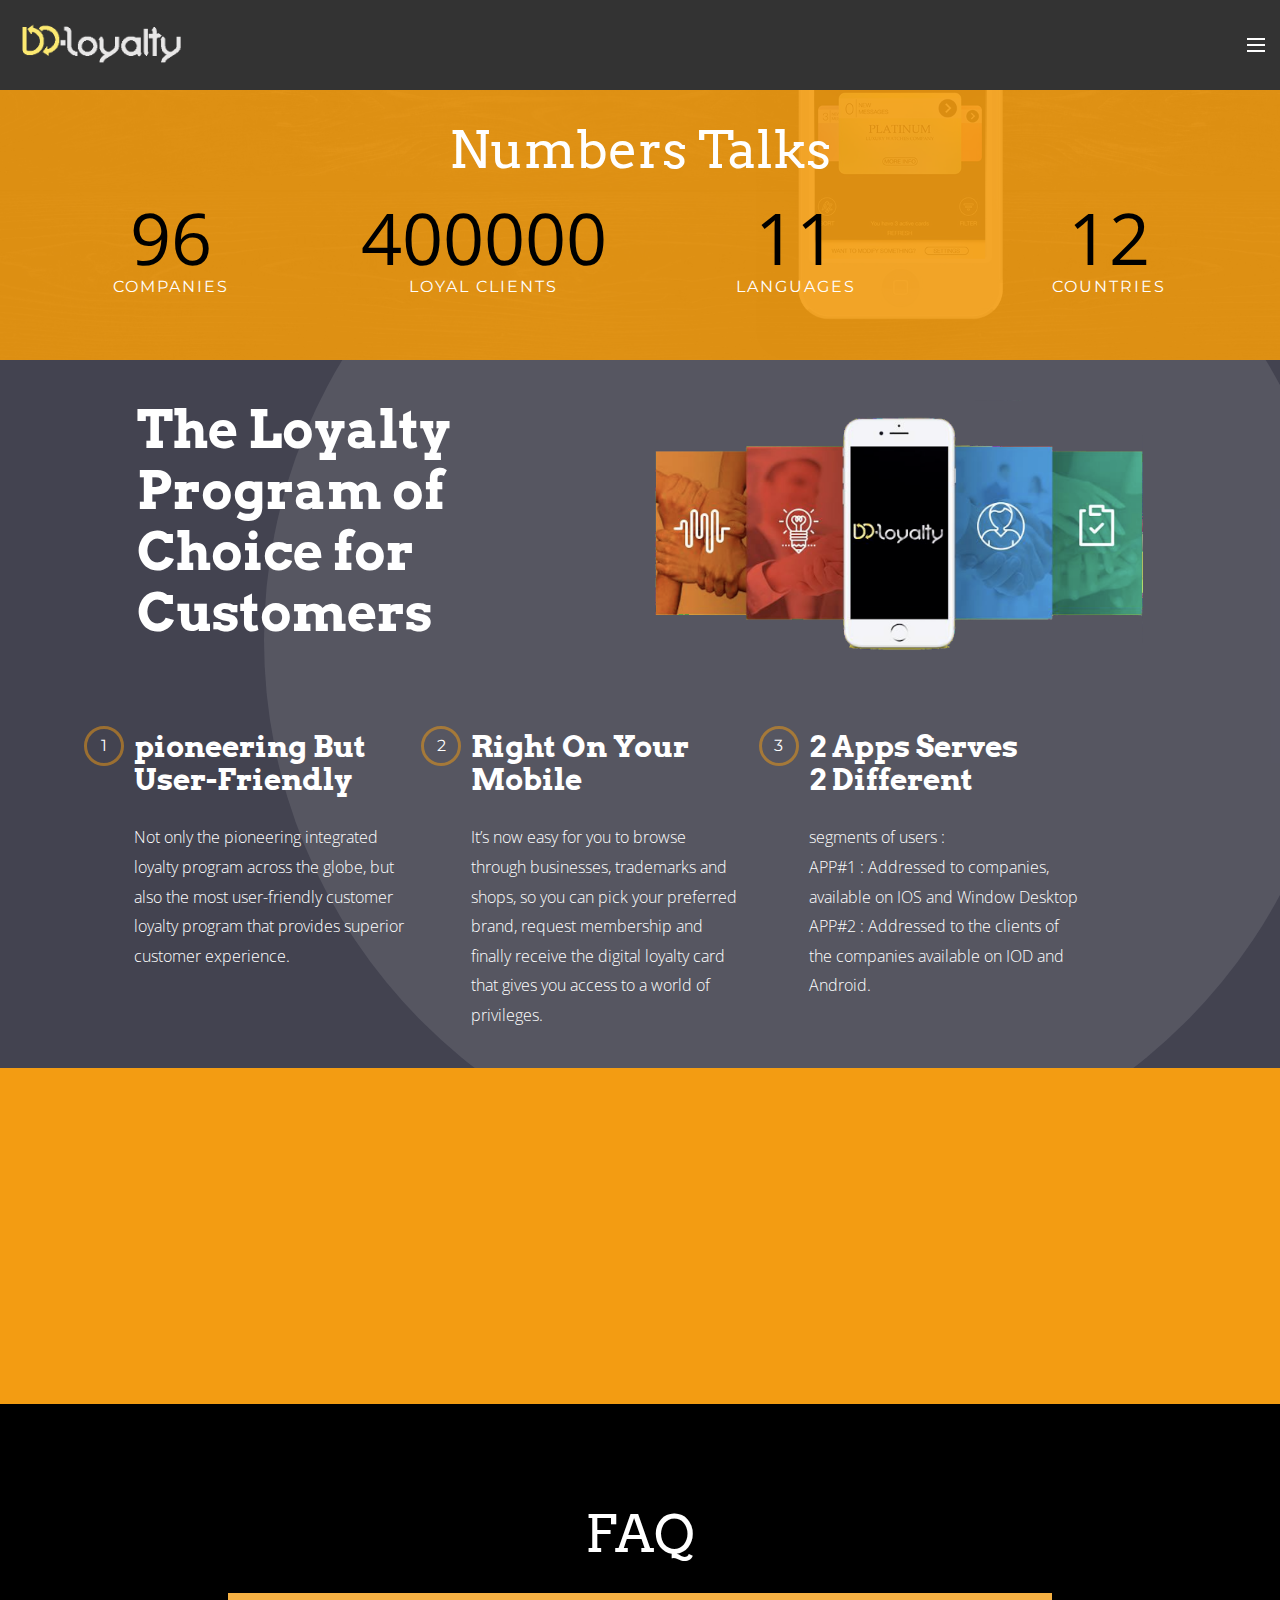
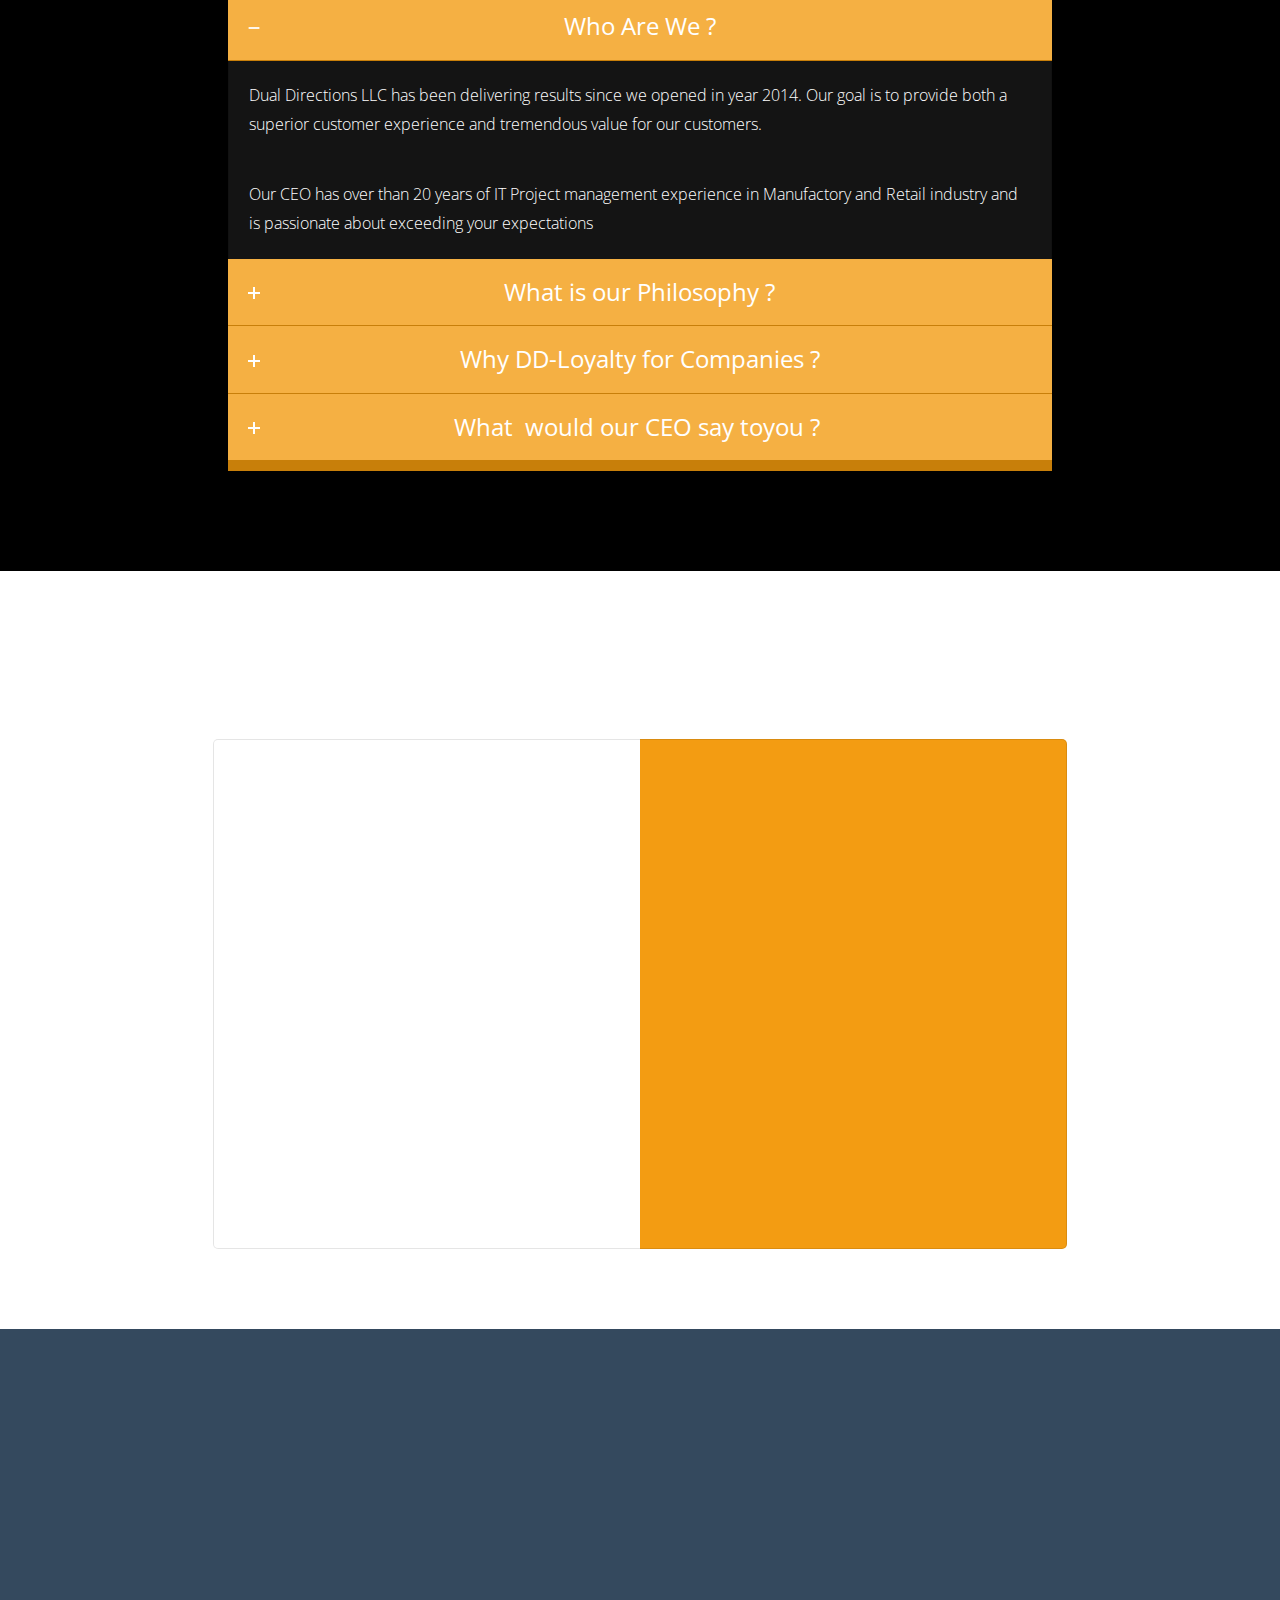
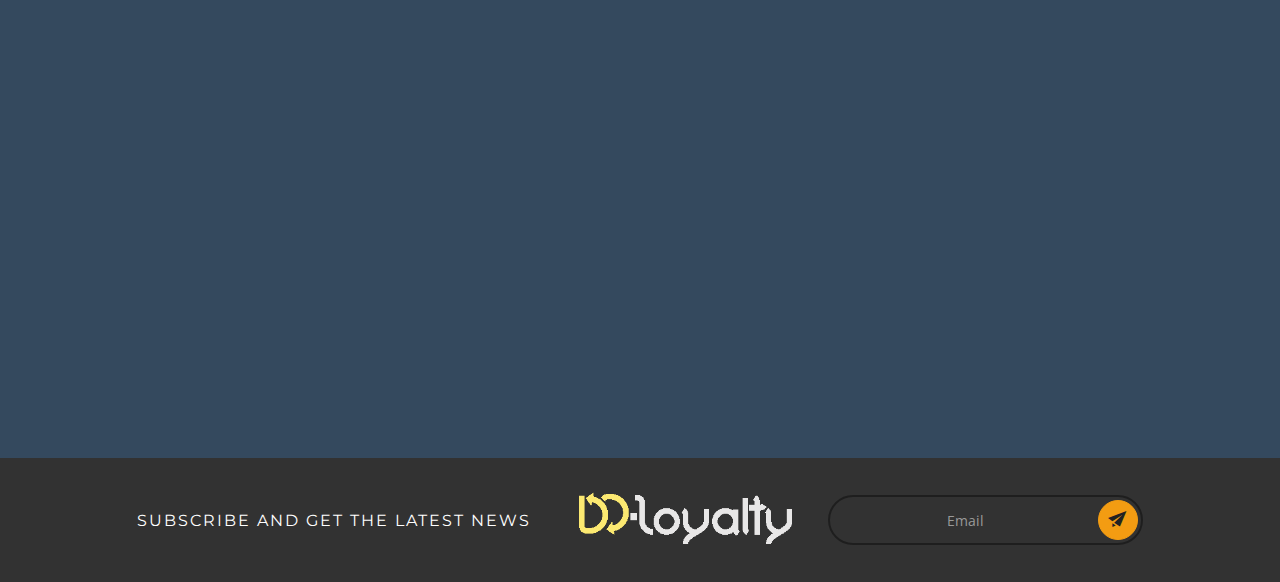
==== commit cbb6bdab: "create github pages" ====
--- a/About-Dual-Directions.html
+++ b/About-Dual-Directions.html
@@ -304,7 +304,7 @@
 
                     <form action="https://mobirise.com/" method="post" data-form-title="Get in Touch">
 
-                        <input type="hidden" value="qtSg0f0ZaJGiynFWL84Y3TSQu/q4BB4WN7du5k+yzxacLqkj+N8fPk6xUAB5c/u4hUnuU70ylZzRWS9CweTmNI8uz4SBU75ZC7B5/1/oIGRPi+VC7Si9tcU+MTTFT/9c" data-form-email="true">
+                        <input type="hidden" value="wnCMJIpSZyAb0Cr2HB8wq5Ipv7LjUS7O8S20gSXng4YZQgvRZSnHWPU23XNh5xAi1HmRpV6yZJWajL73TxD+oOPjR+OW+CGELeEguknZ6CJXaHNq7/GoYtt00Ll1Ycfz" data-form-email="true">
 
                         <div class="row row-sm-offset">
 
@@ -372,7 +372,7 @@
 
               <form action="https://mobirise.com/" method="post" data-form-title="UNTITLED FORM">
 
-                  <input type="hidden" value="lEgAAbIKKEKuOOZ45f3U3eKF0opIgFpnuIe1u+tcBh4AJogyszjOHhUOHyR1eYvbS0lPPBen+XlaTSZl9hrAN5eJSD9Xztet7cYJ5gPBs1uX8AsM9KgfL9cqcGQUxYhR" data-form-email="true">
+                  <input type="hidden" value="xruoElq4+4cbNBDTZuFYLOKQFkKDKD6AxgQTUxg8PXuuzuE496E+pVdjj11Fp4GxYNeuyDz8IPY0ZoY/DXu1y4jSYb6+OZsQkpM2VTtqPkS512XfmCeMxg0/0Ubd7Q/A" data-form-email="true">
 
                   <div class="form-inner">
 
--- a/assets/mobirise/css/mbr-additional.css
+++ b/assets/mobirise/css/mbr-additional.css
@@ -2,6 +2,7 @@
 @import url(https://fonts.googleapis.com/css?family=Arvo:400,400i,700,700i);
 @import url(https://fonts.googleapis.com/css?family=Montserrat:400,700);
 @import url(https://fonts.googleapis.com/css?family=Open+Sans:400,300,700);
+@import url(https://fonts.googleapis.com/css?family=PT+Sans:400,700);
 @import url(https://fonts.googleapis.com/css?family=Lato:400,300,700);
 
 
@@ -721,6 +722,16 @@
   font-family: 'Montserrat', sans-serif;
 }
 /*end colorM*/
+#animated-bg1-1 .display-1 {
+  font-weight: 700;
+  text-transform: uppercase;
+  margin-top: 40px;
+}
+#animated-bg1-1 H1 {
+  font-family: 'Source Sans Pro', sans-serif;
+  font-size: 48px;
+  color: #f1c40f;
+}
 #features5-3 .lead {
   color: #9fa3a7;
 }
@@ -735,6 +746,17 @@
 }
 #features5-3 .mbr-section-text {
   color: #f39c12;
+  text-align: left;
+}
+#features5-3 .mbr-section-text B {
+  font-size: 18px;
+  color: #f1c40f;
+}
+#features5-3 SPAN {
+  font-size: 22px;
+}
+#features14-5 .mbr-section-text {
+  color: #666666;
 }
 #menu-0 .hide-buttons .nav-btn {
   display: none !important;
@@ -803,33 +825,15 @@
 #menu-0 .dropdown-item[aria-expanded="true"] {
   color: #f39c12!important;
 }
-#animated-bg1-1 .display-1 {
-  font-weight: 700;
-  text-transform: uppercase;
-  margin-top: 40px;
-}
-#animated-bg1-1 H1 {
-  font-family: 'Source Sans Pro', sans-serif;
-}
 #features1-4 .mbr-section-title {
   font-weight: 700;
 }
 #features1-4 .mbr-section-subtitle {
   text-transform: uppercase;
   letter-spacing: 2px;
-  color: #fff;
+  color: #d48c19;
 }
 #features1-4 .mbr-section-text {
-  text-align: left;
-}
-#features14-5 .mbr-section-text {
-  color: #666666;
-}
-#features13-1r .mbr-section-text {
-  text-align: left;
-  color: #ffffff;
-}
-#features13-1r .mbr-section-title {
   text-align: left;
 }
 #features2-9 .mbr-section-title {
@@ -847,6 +851,13 @@
 #features2-9 .mbr-section-subtitle B {
   color: #f1c40f;
 }
+#features13-1r .mbr-section-text {
+  text-align: left;
+  color: #ffffff;
+}
+#features13-1r .mbr-section-title {
+  text-align: left;
+}
 #call6-c .title {
   color: #000000;
 }
@@ -874,6 +885,7 @@
 #form1-l .mbr-section-text {
   color: #ffffff;
 }
+
 
 
 #menu-19 .hide-buttons .nav-btn {
@@ -950,9 +962,21 @@
 }
 #animated-bg1-1a H1 {
   font-family: 'Source Sans Pro', sans-serif;
+  color: #f1c40f;
+  font-size: 72px;
+  text-align: left;
+}
+#animated-bg1-1a P {
+  text-align: center;
 }
 #form1-1i .mbr-section-subtitle {
   text-transform: uppercase;
+  color: #ecf0f1;
+  font-size: 16px;
+  font-family: 'PT Sans', sans-serif;
+}
+#form1-1i .form-control-label {
+  color: undefined;
 }
 #form1-1i .mbr-section-title {
   color: #ecf0f1;
@@ -964,9 +988,30 @@
   font-size: 19px;
   font-family: 'Lato', sans-serif;
 }
+#form1-1i .mbr-section-subtitle B {
+  color: #ecf0f1;
+}
 #instagram-feed-block-1k .inst__title {
   text-align: center;
   color: #f39c12;
+}
+#call6-31 .title {
+  color: #000000;
+  font-size: 36px;
+}
+#call6-31 .call-card.active .title {
+  color: #2f2f2f;
+}
+#call6-31 .call-card.active .mbr-section-subtitle {
+  color: #ffffff;
+}
+#call6-31 .mbr-section-subtitle B {
+  color: #f39c12;
+  font-size: 20px;
+}
+#call6-31 .call-card.active .mbr-section-subtitle B {
+  color: #ffffff;
+  font-size: 20px;
 }
 
 #counters2-23 DIV {
@@ -1068,8 +1113,29 @@
 #accordion1-2u H1 {
   color: #ffffff;
 }
+#call6-30 .title {
+  color: #000000;
+  font-size: 36px;
+}
+#call6-30 .call-card.active .title {
+  color: #2f2f2f;
+}
+#call6-30 .call-card.active .mbr-section-subtitle {
+  color: #ffffff;
+}
+#call6-30 .mbr-section-subtitle B {
+  color: #f39c12;
+  font-size: 20px;
+}
+#call6-30 .call-card.active .mbr-section-subtitle B {
+  color: #ffffff;
+  font-size: 20px;
+}
 #form1-17 .mbr-section-subtitle {
   text-transform: uppercase;
+}
+#form1-17 .form-control-label {
+  color: undefined;
 }
 #form1-17 .mbr-section-title {
   color: #f39c12;
@@ -1183,6 +1249,7 @@
 #call6-24 .call-card.active .mbr-section-subtitle B {
   color: #ffffff;
 }
+
 #menu-27 .hide-buttons .nav-btn {
   display: none !important;
 }
@@ -1250,8 +1317,16 @@
 #menu-27 .dropdown-item[aria-expanded="true"] {
   color: #f39c12!important;
 }
+#gallery3-2y .mbr-gallery-title {
+  font-size: 16px;
+}
+#gallery3-2y LI {
+  font-family: 'Open Sans', sans-serif;
+  color: #000000;
+}
 #call6-29 .title {
   color: #000000;
+  font-size: 36px;
 }
 #call6-29 .call-card.active .title {
   color: #2f2f2f;
@@ -1261,9 +1336,11 @@
 }
 #call6-29 .mbr-section-subtitle B {
   color: #f39c12;
+  font-size: 20px;
 }
 #call6-29 .call-card.active .mbr-section-subtitle B {
   color: #ffffff;
+  font-size: 20px;
 }
 #menu-2c .hide-buttons .nav-btn {
   display: none !important;
@@ -1350,3 +1427,21 @@
 #header9-2t .mbr-section-title {
   font-size: 84px;
 }
+#call6-2z .title {
+  color: #000000;
+  font-size: 36px;
+}
+#call6-2z .call-card.active .title {
+  color: #2f2f2f;
+}
+#call6-2z .call-card.active .mbr-section-subtitle {
+  color: #ffffff;
+}
+#call6-2z .mbr-section-subtitle B {
+  color: #f39c12;
+  font-size: 20px;
+}
+#call6-2z .call-card.active .mbr-section-subtitle B {
+  color: #ffffff;
+  font-size: 20px;
+}
